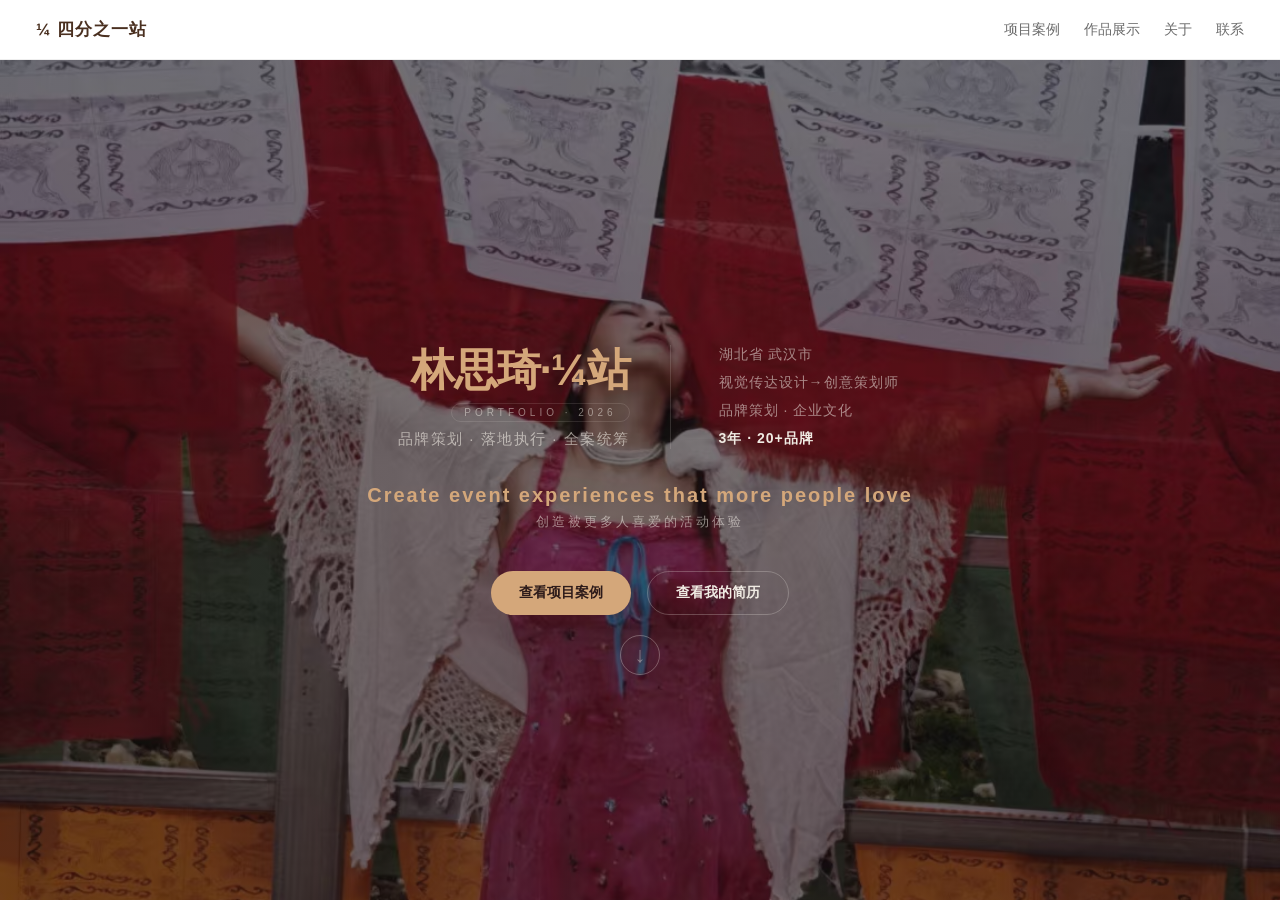
==== index.html @ e7424310 "部署个人作品集网站 - 林思琦·¼站" ====
﻿<!DOCTYPE html>
<html lang="zh-CN">
<head>
<meta charset="UTF-8">
<meta name="viewport" content="width=device-width, initial-scale=1.0">
<title>林思琦的四分之一站</title>
<style>
*{box-sizing:border-box;margin:0;padding:0}html,body{height:100%}body{font-family:-apple-system,"PingFang SC","Microsoft YaHei","Helvetica Neue",Arial,sans-serif;color:#2c2c2c;background:#fff;overflow:hidden}#app{height:100vh;display:flex;flex-direction:column}nav{flex-shrink:0;display:flex;align-items:center;justify-content:space-between;height:60px;padding:0 36px;background:rgba(255,255,255,.95);border-bottom:1px solid rgba(44,44,44,.08);z-index:100}.nl{font-size:17px;font-weight:700;color:#4a3020;letter-spacing:1px;cursor:pointer}nav ul{display:flex;gap:24px;list-style:none}nav ul li{font-size:14px;color:#6b6b6b;font-weight:500;cursor:pointer;padding:4px 0}nav ul li:hover{color:#2c2c2c}nav ul li.sel{color:#2c2c2c}#vp{flex:1;position:relative;overflow:hidden}.pg{position:absolute;inset:0;overflow-y:auto}.pg::-webkit-scrollbar{width:4px;background:transparent}.pg::-webkit-scrollbar-thumb{background:#e8c9b8;border-radius:2px}.hm{min-height:100vh;background:linear-gradient(rgba(20,15,18,.55),rgba(20,15,18,.55)),url(hero-bg.jpg) center/cover fixed;color:#f0ebe3;display:flex;align-items:center;justify-content:center;padding:80px 40px;text-align:center;position:relative;overflow:hidden}.hc{position:relative;z-index:1}.hc{max-width:700px}.lb{display:inline-block;font-size:13px;letter-spacing:6px;color:rgba(240,235,227,.7);margin-bottom:36px;padding:8px 22px;border:1px solid rgba(240,235,227,.15);border-radius:20px;font-weight:300}.hmn{display:grid;grid-template-columns:1.2fr .8fr;gap:40px;text-align:left;margin-bottom:32px}.hmn-l{border-right:1px solid rgba(240,235,227,.15);padding-right:40px;display:flex;flex-direction:column;align-items:flex-end;gap:8px}.hmn-l .nm{font-size:clamp(28px,4.5vw,44px);font-weight:200;line-height:1.15;letter-spacing:-1px}.hmn-l .nm .nm-n{font-weight:700;color:#d4a77a}.hmn-l .nm .hl{color:#d4a77a;font-weight:600}.hmn-l .lb{display:inline-block;font-size:10px;letter-spacing:4px;color:rgba(240,235,227,.5);padding:3px 12px;border:1px solid rgba(240,235,227,.12);border-radius:14px;font-weight:300;margin:0}.hmn-l .sb{font-size:clamp(12px,1.4vw,15px);color:rgba(240,235,227,.6);font-weight:300;letter-spacing:1.5px;margin:0;max-width:none}.hmn-r{display:flex;flex-direction:column;justify-content:center;gap:10px;font-size:14px;color:rgba(240,235,227,.55);font-weight:300;letter-spacing:1px;padding-left:8px}.hmn-r span{display:block}.hero-tl{font-size:clamp(15px,2vw,20px);color:#d4a77a;max-width:700px;margin:0 auto 40px;font-weight:700;letter-spacing:2px;line-height:1.4;white-space:nowrap}.hero-tl .hero-tl-en{font-size:11px;color:rgba(240,235,227,.55);letter-spacing:3px;margin-top:6px}.btns{display:flex;justify-content:center;gap:16px;flex-wrap:wrap}.btn{padding:12px 28px;border-radius:30px;font-size:14px;font-weight:600;cursor:pointer;border:none;background:#d4a77a;color:#2d1b1a;display:inline-flex;align-items:center;gap:6px}.btn:hover{transform:translateY(-2px)}.btn.ot{background:transparent;color:#f0ebe3;border:1px solid rgba(240,235,227,.25)}.in{max-width:1100px;margin:0 auto;padding:60px 40px 100px}.pt{font-size:14px;color:#c4835a;font-weight:600;letter-spacing:3px}.ph1{font-size:30px;font-weight:700;margin-bottom:12px}.pd{font-size:15px;color:#6b6b6b;margin-bottom:40px;max-width:600px}.cg{display:grid;grid-template-columns:repeat(2,1fr);gap:24px}.cc{background:#fff;border-radius:16px;overflow:hidden;cursor:pointer;border:1px solid rgba(44,44,44,.08);transition:transform .25s,box-shadow .25s}.cc:hover{transform:translateY(-4px);box-shadow:0 8px 32px rgba(0,0,0,.06)}.cc .cch{height:90px;display:flex;align-items:center;justify-content:center;font-size:38px;background:#edeae3}.cc .ccb{padding:24px 28px 8px}.cc .ccb h3{font-size:20px;font-weight:700;margin-bottom:6px}.cc .ccb .sd{font-size:14px;color:#6b6b6b;line-height:1.6}.cc .cnt{display:inline-flex;align-items:center;gap:4px;margin:0 28px 20px;font-size:13px;color:#c4835a;font-weight:600}.cc .cnt .arw{transition:transform .25s}.cc:hover .cnt .arw{transform:translateX(4px)}.pl{display:grid;grid-template-columns:repeat(auto-fill,minmax(320px,1fr));gap:20px}.pc2{background:#fff;border-radius:12px;overflow:hidden;border:1px solid rgba(44,44,44,.08);transition:transform .25s,box-shadow .25s;cursor:pointer}.pc2:hover{transform:translateY(-4px);box-shadow:0 8px 32px rgba(0,0,0,.06)}.pc2 .pc2h{height:100px;display:flex;align-items:center;justify-content:center;font-size:44px}.pc2 .pc2b{padding:20px 24px 8px}.pc2 .pc2f{display:flex;align-items:center;justify-content:flex-end;gap:4px;padding:10px 24px 14px;border-top:1px solid rgba(44,44,44,.05);font-size:13px;color:#c4835a;font-weight:600}.pc2 .pc2f .arw{transition:transform .25s}.pc2:hover .pc2f .arw{transform:translateX(4px)}.pc2 .ro{font-size:12px;color:#c4835a;font-weight:600;letter-spacing:1px;margin-bottom:6px}.pc2 h4{font-size:16px;font-weight:700;margin-bottom:4px}.pc2 .sb2{font-size:13px;color:#4a7a65;margin-bottom:8px}.pc2 .sm{font-size:14px;color:#6b6b6b;line-height:1.65;margin-bottom:10px}.pc2 .hl{display:flex;flex-wrap:wrap;gap:6px}.pc2 .hl span{font-size:12px;padding:3px 10px;background:#e8c9b8;color:#7a4d30;border-radius:4px}.pw{display:grid;grid-template-columns:repeat(2,1fr);gap:20px}.pc{background:#fff;border-radius:12px;border:1px solid rgba(44,44,44,.08);overflow:hidden;transition:transform .25s,box-shadow .25s;cursor:default}.pc:hover{transform:translateY(-4px);box-shadow:0 8px 32px rgba(0,0,0,.06)}.pc .pc-top{aspect-ratio:16/9;display:flex;align-items:center;justify-content:center;font-size:40px;position:relative;overflow:hidden}.pc .pc-body{padding:18px 22px 22px}.pc .pc-body .pc-tag{font-size:11px;color:#c4835a;font-weight:600;letter-spacing:2px;text-transform:uppercase;margin-bottom:5px}.pc .pc-body h4{font-size:16px;font-weight:700;color:#2c2c2c;line-height:1.35;margin:0 0 6px}.pc .pc-body .pc-desc{font-size:13px;color:#7a7a7a;line-height:1.6;margin:0}.pdv{display:none}.pdv.pdv-sel{display:block}.pdv .pdv-back{display:inline-flex;align-items:center;gap:6px;font-size:14px;color:#6b6b6b;cursor:pointer;margin-bottom:24px;border:none;background:none;padding:0}.pdv .pdv-back:hover{color:#c4835a}.pdv .pdv-img{width:100%;border-radius:16px;overflow:hidden;margin-bottom:28px;background:#f5f0eb;display:flex;align-items:center;justify-content:center}.pdv .pdv-img img{width:100%;display:block;border-radius:12px;box-shadow:0 2px 12px rgba(0,0,0,.06)}.pdv .pdv-body{max-width:780px}.pdv .pdv-body .pdv-tag{font-size:12px;color:#c4835a;font-weight:600;letter-spacing:2px;margin-bottom:6px}.pdv .pdv-body h2{font-size:24px;font-weight:700;color:#2c2c2c;margin-bottom:14px;line-height:1.3}.pdv .pdv-body .pdv-bg{background:#fffdee;border-radius:12px;padding:24px 28px;border:1px solid rgba(212,167,122,.2)}.pdv .pdv-body .pdv-bg .it{font-size:11px;color:#c4835a;font-weight:700;letter-spacing:2px;margin-bottom:6px}.pdv .pdv-body .pdv-bg p{font-size:15px;line-height:1.8;color:#444;margin:0}.dh{background:#2d1b1a;color:#f0ebe3;border-radius:16px;padding:48px 44px;margin-bottom:32px}.dh .ro{font-size:12px;color:#d4a77a;font-weight:600;letter-spacing:2px;margin-bottom:10px}.dh h2{font-size:28px;font-weight:700;margin-bottom:8px;line-height:1.3}.dh .sb{font-size:15px;color:rgba(240,235,227,.6);max-width:500px}.dc{display:grid;grid-template-columns:1fr;gap:20px;max-width:780px}.ds{background:#fff;border-radius:12px;padding:28px 32px;border:1px solid rgba(44,44,44,.08)}.ds .it{font-size:11px;color:#c4835a;font-weight:700;letter-spacing:2px;margin-bottom:10px}.ds h3{font-size:18px;font-weight:700;margin-bottom:10px;color:#1a2f28}.ds p{font-size:15px;line-height:1.8;color:#444}.ds .ol{list-style:none;padding:0;margin:0}.ds .ol li{display:flex;gap:12px;padding:10px 0;border-bottom:1px solid rgba(44,44,44,.05);font-size:15px;line-height:1.7;color:#444}.ds .ol li:last-child{border-bottom:none}.ds .ol li .num{flex-shrink:0;width:26px;height:26px;border-radius:50%;background:#e8c9b8;color:#7a4d30;display:flex;align-items:center;justify-content:center;font-size:13px;font-weight:700}.ds .ol li .tx{flex:1;padding-top:3px}.dtg{display:flex;flex-wrap:wrap;gap:8px}.dtg span{font-size:13px;padding:5px 14px;background:#e8c9b8;color:#7a4d30;border-radius:20px;font-weight:600}.dr{background:#fffdee;border-radius:12px;padding:28px 32px;border:1px solid rgba(212,167,122,.2)}.dr .it{font-size:11px;color:#c4835a;font-weight:700;letter-spacing:2px;margin-bottom:6px}.dr .dt{font-size:15px;line-height:1.8;color:#444}.dr .dt strong{color:#4a3020}@media(max-width:700px){.dh{padding:32px 24px}.dh h2{font-size:22px}.ds{padding:20px 18px}}.ag{display:grid;grid-template-columns:1.2fr .8fr;gap:60px}.at p{font-size:16px;margin-bottom:18px;line-height:1.85;color:#444}.at strong{color:#4a3020}.ai{display:grid;gap:12px}.ai .r{display:flex;padding:14px 18px;background:#fff;border-radius:8px;border:1px solid rgba(44,44,44,.08)}.ai .r .l{font-size:12px;color:#6b6b6b;width:80px;flex-shrink:0}.ai .r .v{font-size:14px;font-weight:600}.cw{display:flex;flex-direction:column;align-items:center;justify-content:center;min-height:calc(100vh - 60px);text-align:center;padding:60px 40px}.ch1{font-size:30px;font-weight:700;margin-bottom:16px}.cp{font-size:16px;color:#6b6b6b;max-width:460px;line-height:1.7;margin-bottom:8px}.cn{font-size:14px;color:#6b6b6b;margin-bottom:28px}.ce{font-size:22px;font-weight:600;color:#4a3020;border-bottom:2px solid #e8c9b8;padding-bottom:3px;text-decoration:none}.bk{display:inline-flex;align-items:center;gap:6px;font-size:14px;color:#6b6b6b;cursor:pointer;margin-bottom:28px;border:none;background:none;padding:0}.bk:hover{color:#c4835a}.ar{display:grid;grid-template-columns:300px 1fr;gap:44px;background:#fff;border-radius:16px;padding:40px;border:1px solid rgba(44,44,44,.06);box-shadow:0 4px 24px rgba(0,0,0,.04)}.ar-l{text-align:center}.ar-l img{width:100%;border-radius:12px;object-fit:cover;aspect-ratio:3/4;display:block;margin-bottom:16px}.ar-l .rn{font-size:26px;font-weight:700;color:#1a2f28;margin-bottom:2px}.ar-l .rt{font-size:15px;color:#c4835a;font-weight:600;margin-bottom:8px}.ar-l .rl{display:flex;flex-direction:column;gap:6px;text-align:left;margin-top:14px}.ar-l .rl .ri{display:flex;align-items:center;gap:8px;font-size:14px;color:#444}.ar-l .rl .ri .ic{flex-shrink:0;width:18px;text-align:center;color:#c4835a;font-size:18px;line-height:1}.ar-l .as{margin-top:14px;padding-top:14px;border-top:1px solid rgba(44,44,44,.06);text-align:left}.ar-l .as .ah{font-size:16px;font-weight:700;color:#1a2f28;margin-bottom:10px;display:flex;align-items:center;gap:8px}.ar-l .as .ah::before{content:"";display:inline-block;width:3px;height:16px;background:#d4a77a;border-radius:2px}.ar-l .as p{font-size:14px;line-height:1.7;color:#444;margin:0}.ar-r{display:flex;flex-direction:column;gap:20px}.ar-r .as{border-bottom:1px solid rgba(44,44,44,.06);padding-bottom:16px}.ar-r .as:last-child{border-bottom:none;padding-bottom:0}.ar-r .as .ah{font-size:16px;font-weight:700;color:#1a2f28;margin-bottom:8px;display:flex;align-items:center;gap:8px}.ar-r .as .ah::before{content:"";display:inline-block;width:3px;height:16px;background:#d4a77a;border-radius:2px}.ar-r .as p{font-size:14px;line-height:1.8;color:#555;margin:0 0 6px}.ar-r .ae{display:flex;gap:12px;margin-bottom:10px}.ar-r .ae:last-child{margin-bottom:0}.ar-r .ae .ad{flex-shrink:0;font-size:12px;color:#c4835a;font-weight:600;width:70px;padding-top:2px}.ar-r .ae .ad2{flex:1}.ar-r .ae .ad2 .at2{font-size:14px;font-weight:600;color:#2c2c2c}.ar-r .ae .ad2 .as2{font-size:13px;color:#6b6b6b}.ar-r .sk{display:flex;flex-wrap:wrap;gap:8px}.ar-r .sk span{padding:5px 14px;background:#edeae3;color:#444;border-radius:20px;font-size:13px;font-weight:500}.ar-r .sk span.hl{background:#d4a77a;color:#fff}.ar-r .ct{font-size:14px;color:#4a3020;font-weight:600;text-decoration:none;display:inline-flex;align-items:center;gap:6px;margin-top:4px}.ar-r .ct:hover{color:#c4835a}@media(max-width:900px){.ag,.cg,.pw{grid-template-columns:1fr;gap:36px}}@media(max-width:800px){.ar{grid-template-columns:1fr;gap:28px;padding:24px}.ar-l img{max-width:240px;margin:0 auto 16px}}@media(max-width:700px){nav{padding:0 20px}nav ul{gap:16px}.in{padding:40px 20px 80px}.btns{flex-direction:column;align-items:center}.hm{padding:80px 24px}.hmn{grid-template-columns:1fr;gap:20px;text-align:center}.hmn-l{align-items:center;border-right:none;padding-right:0}.hmn-r{align-items:center}.pdv-img{padding:0}.pdv .pdv-img img{border-radius:8px}}
</style>
</head>
<body>
<div id="app">
<nav><div class="nl">¼ 四分之一站</div><ul><li id="nPj">项目案例</li><li id="nPo">作品展示</li><li id="nA">关于</li><li id="nC">联系</li></ul></nav>
<div id="vp">
<div class="pg" id="pH" style="display:block"><div class="hm"><div class="hc"><div class="hmn"><div class="hmn-l"><div class="nm"><span class="nm-n">林思琦</span><span class="hl">·¼站</span></div><div class="lb">PORTFOLIO &middot; 2026</div><p class="sb">品牌策划 · 落地执行 · 全案统筹</p></div><div class="hmn-r"><span>湖北省 武汉市</span><span>视觉传达设计→创意策划师</span><span>品牌策划 · 企业文化</span><span style="font-weight:700;color:#f0ebe3">3年 · 20+品牌</span></div></div><div class="hero-tl">Create event experiences that more people love<br><span style="font-size:13px;letter-spacing:3px;color:rgba(240,235,227,.55);font-weight:300;display:block;margin-top:4px">创造被更多人喜爱的活动体验</span></div><div class="btns"><button class="btn" id="gPj">查看项目案例</button><button class="btn ot" id="gA">查看我的简历</button></div><div style="text-align:center;margin-top:20px;cursor:pointer" onclick="sw('pPj')"><span style="width:40px;height:40px;border:1px solid rgba(240,235,227,0.3);border-radius:50%;display:inline-flex;align-items:center;justify-content:center;font-size:22px;color:rgba(240,235,227,0.4);animation:bounce 2s infinite">↓</span></div></div></div></div><div class="pg" id="pPj" style="display:none"><div class="in"><div class="pt">01 · PROJECTS</div><div class="ph1">项目案例</div><div class="pd">按领域分类，点击进入查看具体项目</div><div class="cg"><div class="cc" onclick="goC('gov')"><div class="cch"></div><div class="ccb"><h3>政企品牌</h3><p class="sd">Government & Enterprise</p><p class="sd">工会文体赛事、集团内部活动、企业文化策划等政企项目</p></div><span class="cnt">查看详情 <span class="arw">→</span></span></div><div class="cc" onclick="goC('commercial')"><div class="cch" style="background:#e8c9b8"></div><div class="ccb"><h3>商业空间</h3><p class="sd">Commercial Space</p><p class="sd">商圈引流活动、圈层社群活动、跨界联名营销等商业项目</p></div><span class="cnt">查看详情 <span class="arw">→</span></span></div><div class="cc" onclick="goC('tourism')"><div class="cch" style="background:#d4c5b0"></div><div class="ccb"><h3>文旅品牌</h3><p class="sd">Cultural Tourism</p><p class="sd">文旅节庆IP打造、在地文化活动、景区品牌营销等文旅项目</p></div><span class="cnt">查看详情 <span class="arw">→</span></span></div><div class="cc" onclick="goC('digital')"><div class="cch" style="background:#c8d4c0"></div><div class="ccb"><h3>线上内容运营</h3><p class="sd">Digital Content Operation</p><p class="sd">公众号/视频号年度内容规划、栏目化运营、数据增长策略</p></div><span class="cnt">查看详情 <span class="arw">→</span></span></div></div></div></div>
<div class="pg" id="pCt" style="display:none"><div class="in"><button class="bk" id="bCt"><span>←</span> 返回项目案例</button><div id="cH"></div><div class="pl" id="cL"></div></div></div>
<div class="pg" id="pDt" style="display:none"><div class="in"><button class="bk" id="bDt"><span>←</span> 返回</button><div id="dC"></div></div></div>
<div class="pg" id="pPo" style="display:none"><div class="in"><div class="pt">02 · PORTFOLIO</div><div class="ph1">作品展示</div><div class="pd">从策划到落地，每一个项目案例都是值得反复打磨的作品</div><div class="pw" id="pG"></div><div class="pdv" id="pPoDv"><div class="pdv-back" id="pPoBack">← 返回作品展示</div><div class="pdv-body"><div class="pdv-tag" id="pPoTag"></div><h2 id="pPoTitle"></h2><div class="pdv-bg"><div class="it">项目背景</div><p id="pPoBg"></p></div></div><div class="pdv-img" id="pPoImg"></div></div></div></div>
<div class="pg" id="pA" style="display:none"><div class="in"><div class="pt">03 · ABOUT</div><div class="ph1">关于我</div><div class="ar"><div class="ar-l"><img src="photo.jpg" alt="林思琦"><div class="rn">林思琦</div><div class="rt">品牌策划 / 统筹落地</div><div class="rl"><div class="ri"><span class="ic"></span><span>武汉 · 26岁</span></div><div class="ri"><span class="ic"></span><span>视觉传达设计 本科</span></div><div class="ri"><span class="ic"></span><span>1136174111@qq.com</span></div></div><div class="as"><div class="ah">个人简介</div><p>视觉传达科班出身，3年从设计转向策划与全案统筹，擅长用"可落地的创意"为品牌赢得真实关注。累计服务20+品牌，横跨政企、商业空间、文旅和互联网领域，具备从策略规划到落地执行的全链路能力。</p></div></div><div class="ar-r"><div class="as"><div class="ah">工作经历</div><div class="ae"><div class="ad">2024.09-2026.02</div><div class="ad2"><div class="at2">湖北省亚恩中太传媒集团</div><div class="as2">市场营销策划 · 公关事业部</div><div class="as2" style="font-size:12px;color:#888;margin-top:3px;line-height:1.6">从0到1搭建公司对外公众号，建立品牌线上展示窗口。独立负责品牌活动全案策划与执行，涵盖市场分析、创意提案、执行统筹、结案复盘全链路。作为策略与执行之间的"翻译官"，协调设计、执行团队，确保项目从方案到落地的无缝衔接。</div></div></div><div class="ae"><div class="ad">2024.04-2024.06</div><div class="ad2"><div class="at2">武汉艾斯未来文化传媒</div><div class="as2">营销策划 · 电竞赛事部</div><div class="as2" style="font-size:12px;color:#888;margin-top:3px;line-height:1.6">围绕腾讯游戏产品在华中区域的落地需求，结合区域特色场景与资源，制定切实可行的营销策略。独立完成策划方案，协调项目经理、供应商、设计等多方资源，确保方案高效执行。</div></div></div><div class="ae"><div class="ad">2022.07-2023.02</div><div class="ad2"><div class="at2">武汉亿众体育文化传播</div><div class="as2">活动策划 · 策划部</div><div class="as2" style="font-size:12px;color:#888;margin-top:3px;line-height:1.6">为东湖高新区总工会策划体育赛事及职工关爱品牌活动，单场参与300+人。疫情期间主导多场线上活动，保证客户活动不断档。代表业绩：东湖高新区线上歌唱比赛、中央在鄂事业单位羽毛球赛、光谷体育文化节等。</div></div></div><div class="ae"><div class="ad">实习</div><div class="ad2"><div class="at2">湖北舞台美术学会 / 湖北广播电视台</div><div class="as2" style="font-size:12px;color:#888;margin-top:3px;line-height:1.6">参与年会全流程筹备，独立制作主视觉物料，原创绘制插画，完成海报设计及短片剪辑包装。</div></div></div></div><div class="as"><div class="ah">专业能力</div><div class="sk"><span class="hl">全案策划</span><span class="hl">活动统筹</span><span class="hl">策略规划</span><span>品牌营销</span><span>客户沟通</span><span>内容运营</span><span>项目管理</span><span>视觉设计</span><span>多方协调</span><span>方案落地</span></div></div><div class="as"><div class="ah">服务领域</div><div class="sk"><span>政企品牌</span><span>商业空间</span><span>文旅品牌</span><span>线上内容</span><span>游戏营销</span><span>体育赛事</span></div></div></div></div></div></div>
<div class="pg" id="pC" style="display:none"><div class="cw"><div class="pt" style="margin-bottom:8px">04 · CONTACT</div><div class="ch1">联系我</div><p class="cp">如果有品牌策划或企业文化方向的机会，欢迎聊聊</p><p class="cn">如需完整简历，可邮件索取</p><a class="ce" href="mailto:1136174111@qq.com">1136174111@qq.com</a></div></div>
</div></div>
<script>
var C={gov:"政企品牌",commercial:"商业空间",tourism:"文旅品牌",digital:"线上内容运营"};
var D=[{id:"a",cat:"gov",r:"主策 · 全年文体赛事体系",t:"武汉东湖新技术开发区工会",b:"工字品牌活动 · 百余家高新企业",s:"独立策划区工会全年文体赛事体系，构建文艺活动、体育赛事、电子竞技、徒步健身四大系列品牌活动，覆盖百余家高新企业职工。以工字品牌统一输出，配套活动视觉设计与传播物料。",h:["百余家高新企业","数千名职工覆盖","品牌体系化输出"]},{id:"b",cat:"gov",r:"主策 · 年度规划",t:"大智无界空中小镇年度规划",b:"空中小镇 · 年度品牌规划",s:"为大智无界空中小镇制定年度品牌规划方案，涵盖全年活动节奏、品牌定位升级、空间运营策略及传播推广体系，打造城市潮流文化新地标。",h:["年度规划","品牌升级","空间运营"]},{id:"c",cat:"gov",r:"策动 · 企业文化活动",t:"定制策划各企业特色文体活动",b:"十余家大型企业 · 企业文化服务",s:"为十余家大型企业提供企业文化活动策划与执行服务，涵盖年会盛典、职工运动会、表彰大会、节日活动等多种形式，以专业策划赋能企业文化建设。",h:["十余家大型企业","千人级活动统筹","多行业适配能力"]},{id:"d",cat:"commercial",r:"主策 · 二次元Only展社群活动",t:"光谷之寓 · 社群营销",b:"Z世代圈层 · 长租公寓获客",s:"用圈层语言撬动Z世代，二次元Only展吸引年轻客群，实现兴趣→到访→留资→转化的完整闭环。",h:["Z世代精准触达","圈层营销实践","到访转化提升"]},{id:"e",cat:"commercial",r:"主策 · 三阶段营销",t:"梦时代热雪奇迹 × 元梦之星",b:"游戏IP联名 · 淡季引流",s:"游戏IP与线下滑雪场跨界联名，三阶段营销节奏实现跨圈引流与淡季增量。",h:["IP跨界联名","淡季破局","双圈层触达"]},{id:"f",cat:"tourism",r:"主策 · 文旅IP策划与视觉",t:"昭苏文旅 · 天马冰雪节",b:"天马文化 · 冬季旅游IP",s:"将天马文化打造成冰雪中的超级符号，天马踏雪获央视频直播，成功激活淡季文旅市场。",h:["超200同城圈","淡季客流提升","文旅IP孵化"]},{id:"h",cat:"commercial",r:"主策 · 年货节展区",t:"联投集团年货节",b:"集团内购 · 展区策划",s:"为联投集团大型内购年货节规划主题展区，设计动线布局与品牌展示，联动集团多元产业板块完成新品首发与内部营销。",h:["展区策划","动线设计","产业联动"]},{id:"i",cat:"digital",r:"主策 · 视频号年度内容",t:"长江电力 · 视频号运营",b:"栏目化运营 · 内容增长",s:"将硬核电力内容包装成有故事有温度的系列栏目，视频号成为集团对外传播重要窗口。",h:["内容栏目化","垂直受众","视频号增长"]},{id:"j",cat:"digital",r:"主策 · 公众号年度运营",t:"长江古琴号 · 公众号运营",b:"文旅公众号 · 品牌调性",s:"以有文化不端架子的内容策略，建立双线内容模型，实现篇均阅读量逆势增长。",h:["内容策略","品牌调性","阅读增长"]},{id:"k",cat:"tourism",r:"主策 · 村晚音乐节",t:"庐山村晚音乐节",b:"文旅节庆 · 乡村音乐IP",s:"以庐山村晚为背景，策划乡村音乐节主题活动，将乡村文化IP与音乐演出融合，打造文旅节庆新体验。",h:["乡村文化IP","音乐节策划","文旅节庆"]},{id:"m",cat:"tourism",r:"联合 · 中华美食荟",t:"中华美食荟·湖北站",b:"美食文化 · 全省联动",s:"以中华美食文化为核心，策划覆盖湖北省的大型美食节活动，汇聚湖北各地特色美食与各地风味，打造集美食、文化、娱乐于一体的沉浸式美食嘉年华。",h:["美食文化","全省联动","沉浸体验"]}];
function sw(i){var p=["pH","pPj","pPo","pCt","pDt","pA","pC"];for(var j=0;j<p.length;j++){document.getElementById(p[j]).style.display="none"}document.getElementById(i).style.display="block"}
function goC(c){cG=c;var ca=D.filter(function(x){return x.cat==c});var r="";var hdr='<div class="dh"><div class="ro">'+C[c]+'</div><p class="sb">以下是相关领域项目案例</p></div>';document.getElementById("cH").innerHTML=hdr;for(var i=0;i<ca.length;i++){var p=ca[i];r+='<div class="pc2"><div class="pc2h"></div><div class="pc2b"><div class="ro">'+p.r+'</div><h4>'+p.t+'</h4><p class="sb2">'+p.b+'</p><p class="sm">'+p.s+'</p><div class="hl">';for(var j=0;j<p.h.length;j++){r+='<span>'+p.h[j]+'</span>'}r+='</div></div><div class="pc2f">查看详情 <span class="arw">→</span></div></div>'}document.getElementById("cL").innerHTML=r;sw("pCt")}
var Po=[{e:"🎉",t:"盛天网络年会十周年",c:"品牌活动",d:"十周年庆典全案策划，从创意到落地打造品牌高光时刻",bg:"#d4a77a",img:"shengtian.png",himg:"shengtian_card.png",bi:"盛天网络成立于2006年，是国内领先的场景化互联网平台企业。本次十周年年会以“拾光聚力 盛启星途”为主题，旨在回顾十年奋斗历程，展望未来发展蓝图。项目从前期的创意策划、视觉设计，到中期的舞台搭建、流程编排，再到后期的现场执行与传播推广，实现全链路统筹。活动现场以沉浸式光影体验为核心亮点，通过时间长廊、互动装置、主题节目等环节，为参会者打造了一场兼具情感温度与品牌高度的十周年庆典。"},{e:"🏮",t:"黄鹤楼中式婚礼秀",c:"文旅活动",d:"在地文化IP与中式婚礼美学融合，打造现象级文化大秀",bg:"#c4835a",img:"huanghelou.png",himg:"huanghelou_card.png",bi:"黄鹤楼作为武汉地标文化IP，本次中式婚礼秀以“黄鹤衔喜”为主题，融合传统婚俗礼仪与现代舞台美学，在千年名楼之下打造了一场沉浸式国风婚礼大秀。项目涵盖活动策划、场景搭建、流程编排、服化道统筹及传播推广全链路执行。"},{e:"🧧",t:"湖北联投内购年货节",c:"政企活动",d:"集团大型年货节展区规划、新品联动首发与内部营销",bg:"#b8734a",img:"liantou.png",himg:"liantou_card.png",bi:"湖北联投集团大型内部年货节，以“联年弘运 马力全开”为主题，联动集团旗下增益冷链等多元产业板块，规划超1300m³展区，完成新品首发与内部营销。项目从展区规划、动线设计到现场执行实现全链路统筹。"},{e:"🌐",t:"云途物流跨境物流电商峰会",c:"商业峰会",d:"跨境物流行业峰会全案策划、内容设计与统筹执行",bg:"#4a7a65",img:"yuntu.png",himg:"yuntu_card.png",bi:"云途物流作为跨境物流行业领军企业，本次峰会以“链通全球”为主题，汇聚行业精英，探讨跨境物流新趋势。项目涵盖峰会全案策划、内容设计、嘉宾邀约、场地搭建及现场执行全流程。"},{e:"🐎",t:"新疆天马文化园文旅产品规划",c:"文旅策划",d:"天马文化园文旅产品体系搭建与沉浸式体验规划设计",bg:"#5a6a4a",img:"tianma.png",himg:"tianma_card.png",bi:"以“天马之乡”昭苏为核心IP，对天马文化园进行文旅产品体系规划，涵盖马文化体验、草原休闲、冰雪旅游等多元产品线，构建沉浸式文旅体验场景，打造新疆文旅新地标。"},{e:"🏡",t:"湖北科投之寓6-8月社群规划",c:"社群运营",d:"长租公寓夏季社群活动策划与全周期运营规划方案",bg:"#3a6a6a",img:"",himg:"zhiyu6_card.png",bi:"面向光谷青年长租公寓客群，策划夏季社群活动全周期运营方案，涵盖运动社交、兴趣工坊、户外探索等系列活动，以“圈层语言”撬动Z世代租客的参与感与归属感，提升公寓品牌黏性。"},{e:"🎬",t:"之寓宣传片拍摄方案",c:"影视策划",d:"湖北科投光谷安居租赁住宅社区品牌宣传片策划与拍摄",bg:"#4a5a6a",img:"zhiyu.png",himg:"zhiyu_card.png",bi:"之寓是由湖北科投光谷安居打造的租赁住宅社区品牌，致力于为光谷青年提供高品质的租住生活体验。本次宣传片以\u201c之寓·光谷青年家\u201d为核心理念，通过镜头语言展现社区的品质空间、社群氛围与生活美学，传递\u201c不止是租房，更是生活方式\u201d的品牌主张。"},{e:"🎤",t:"庐山文旅“银河热恋”演唱会",c:"文旅活动",d:"文旅景区主题演唱会策划、舞台设计与落地执行",bg:"#5a4a6a",img:"lushan.png",himg:"lushan_card.png",bi:"以庐山文旅为背景，策划“银河热恋”主题演唱会，将山水实景与音乐舞台融合，打造文旅景区+音乐IP的创新体验。涵盖舞台设计、演出编排、票务运营及传播推广全链路。"},{e:"👨‍👩‍👧‍👦",t:"工商银行亲子客群活动",c:"品牌活动",d:"银行亲子客群主题活动策划，以情感链接驱动品牌好感",bg:"#3a5a7a",img:"gongshang.png",himg:"gongshang_card.png",bi:"面向工商银行亲子客群，策划以情感链接为核心的品牌主题活动，涵盖亲子互动、财商教育、家庭体验等环节，以温暖有爱的活动体验增强银行与客户之间的情感纽带。"},{e:"🥟",t:"中华美食荟",c:"美食节",d:"美食文化节活动策划、展区规划与品牌推广全流程",bg:"#7a6a3a",img:"meishi.png",himg:"meishi_card.png",bi:"以中华美食文化为主题的大型美食节活动策划，汇聚各地特色美食，设置主题展区、美食品鉴、厨艺互动等环节，打造集美食、文化、娱乐于一体的沉浸式美食嘉年华。"},{e:"📱",t:"长江电力视频号运营方案",c:"内容运营",d:"视频号年度内容栏目化运营规划与增长策略",bg:"#2a5a6a",img:"changjiang.png",himg:"changjiang_card.png",bi:"为长江电力量身打造视频号年度内容栏目化运营规划，将硬核电力知识包装为有故事、有温度、有节奏的系列短视频内容，降低观看门槛，提升品牌在视频号平台的影响力。"},{e:"⭐",t:"元梦之星武汉快闪营销事件",c:"营销事件",d:"游戏IP线下快闪活动，跨界营销破圈引流的创意实践",bg:"#5a5a3a",img:"yuanmeng.png",himg:"yuanmeng_card.png",bi:"围绕热门游戏IP“元梦之星”策划武汉线下快闪营销事件，通过游戏场景还原、互动打卡、限定周边等环节，实现游戏IP与线下场景的跨界破圈，吸引Z世代年轻客群。"},{e:"🍱",t:"华大餐饮品牌系列校园活动",c:"校园营销",d:"餐饮品牌校园推广系列活动策划与执行落地",bg:"#6a4a3a",img:"huada.png",himg:"huada_card.png",bi:"华大餐饮品牌于开学季部署三校联合活动，覆盖中南财经政法大学、武汉工程大学和武汉学院三所高校。通过在校园食堂开展品牌推广活动，提升华大餐饮在校内的品牌知名度与美誉度，助力食堂客流增长。活动涵盖美食品鉴、互动体验、社团联名等多元形式，精准触达高校客群。"}];
function rP(){ var r=""; for(var i=0;i<Po.length;i++){ var p=Po[i]; var topHtml=p.himg?'<img src="'+p.himg+'" style="width:100%;height:100%;object-fit:cover;display:block">':p.e; r+='<div class="pc" style="cursor:pointer" onclick="showPoD('+i+')"><div class="pc-top" style="background:'+(p.himg?"#ddd":p.bg+'1a')+'">'+topHtml+'</div><div class="pc-body"><div class="pc-tag">'+p.c+'</div><h4>'+p.t+'</h4><p class="pc-desc">'+p.d+'</p></div></div>' } document.getElementById("pG").innerHTML=r }
function showPoD(i){ var p=Po[i]; if(!p.img&&!p.bi) return; document.getElementById("pG").style.display="none"; document.getElementById("pPoDv").classList.add("pdv-sel"); p.img&&(document.getElementById("pPoImg").innerHTML='<img src="'+p.img+'" alt="'+p.t+'" style="cursor:zoom-in" onclick="window.open(\''+p.img+'\',\'_blank\')">'); document.getElementById("pPoTag").textContent=p.c; document.getElementById("pPoTitle").textContent=p.t; document.getElementById("pPoBg").textContent=p.bi||"" }
function hidePoD(){ document.getElementById("pG").style.display=""; document.getElementById("pPoDv").classList.remove("pdv-sel") }
document.querySelector(".nl").onclick=function(){sw("pH")}
document.getElementById("nPj").onclick=function(){sw("pPj")}
document.getElementById("nPo").onclick=function(){sw("pPo");rP()}
document.getElementById("nA").onclick=function(){sw("pA")}
document.getElementById("nC").onclick=function(){sw("pC")}
document.getElementById("gPj").onclick=function(){sw("pPj")}
document.getElementById("gA").onclick=function(){sw("pA")}
document.getElementById("bCt").onclick=function(){sw("pPj")}
document.getElementById("cL").addEventListener("click",function(e){var t=e.target.closest(".pc2");if(t){var idx=t.querySelector("h4");if(idx){var p=D.find(function(x){return x.t===idx.textContent});if(p)goDt(p.id)}}})
document.getElementById("bDt").onclick=function(){sw("pCt")}
document.getElementById("pPoBack").onclick=hidePoD
document.getElementById("pPoBack").onclick=hidePoD
var Dt={a:{title:"东湖高新区工会 · 全年文体赛事规划",coverBg:"#1a2f28",role:"活动策划主创 + 全流程统筹",summary:"为光谷数万职工打造「四季主题」赛事IP",bg:"2022年疫情期间，线下文体活动举办受限，而「工字品牌」需要通过一场场群众喜闻乐见的活动持续巩固。策略上在维持往年活动形式的基础上，将非必要人群聚集的环节转为线上体验活动，确保品牌传播不断档、职工参与不降温。",problem:"核心问题是疫情管控下传统文体活动无法正常开展，职工居家办公导致参与意愿下降，同时「工字品牌」的年度传播节奏不能中断。如何在保障防疫安全的前提下，保持活动热度与品牌声量？",actions:["设计「春跑·夏赛·秋游·冬趣」四季主题框架，每季一个核心事件搭配配套子活动","将非必要人群聚集环节转为线上体验活动（线上打卡、云端竞赛、直播互动等）","协调百余家高新企业工会，建立工会联络与报名动员机制，确保企业参与率","统筹线上线下场地、裁判、物资、宣传全流程，确保场均2000+人有序参与","配套活动视觉设计与传播物料，统一工字品牌视觉输出"],result:"全年4场主题赛事，场均参与2000+人，覆盖高新区百余家企业，疫情期间成功保持活动不断档，「光谷职工嘉年华」品牌IP获得巩固，成为区工会年度标杆项目。",tags:["品牌体系搭建","线上+线下融合","大型活动统筹","多方协调能力","品牌视觉设计"]},b:{title:"联投集团 · 年货节与产业联动营销",coverBg:"#2d3a4a",role:"活动策划 + 展区规划负责人",summary:"用一场年货节激活集团内部资源联动",bg:"联投集团拥有多元产业板块（地产、物业、冷链等），但各板块之间缺乏联动营销。年货节需要既面向员工、又面向市场，同时还要为集团旗下的增益冷链甲鱼新品做首发推广。挑战在于：如何在有限空间内展示集团多元业态，并完成新品冷启动？",problem:"核心问题是\"空间有限、诉求多元\"。1300m³的展区要容纳三大产业展示，还要规划新品首发仪式和互动体验区。我通过动线设计和模块化展区，让每个板块都有\"戏份\"。",actions:["将1300m³空间划分为三大主题展区，每个展区对应一个产业板块","设计\"逛展打卡+新品品鉴「动线」，引导人流自然流向增益冷链展区","联动集团500+员工作为首批体验官，形成内部口碑发酵"],result:"500+员工参与内购体验，增益冷链甲鱼新品完成内部首发与精准营销，展区获集团高层好评。",tags:["空间策展规划","资源整合联动","新品上市推广"]},i:{title:"长江电力 · 视频号年度内容运营",coverBg:"#1a2f3a",role:"内容策略负责人 + 栏目主编",summary:"让「硬核」电力内容变得不高冷",bg:"长江电力作为行业龙头，希望在视频号建立专业但亲民的品牌形象。难点在于：电力内容天然「硬核」、偏技术向，如何让普通受众愿意看、看得懂、还愿意转发？",problem:"核心问题是\"内容太专业，受众看不懂\"。我通过\"栏目化运营\"将硬知识包装成有故事、有温度、有节奏的系列内容，降低了观看门槛。",actions:["设计「科普+人物+现场」三大内容栏目，交替发布保持新鲜感","每期视频前设「3秒钩子」吸引停留，中段用通俗比喻解释专业原理","建立固定发布节奏（每周四更新），培养用户观看习惯"],result:"全年输出30+原创视频，精准触达垂直受众，巩固行业话语权，视频号成为集团对外传播的重要窗口。",tags:["内容栏目化运营","垂直受众洞察","视频内容策划"]},d:{title:"光谷之寓 · 二次元Only展社群活动",coverBg:"#3a2a3a",role:"社群营销策划 + 活动执行统筹",summary:"用「圈层语言」撬动Z世代到访转化",bg:"光谷之寓是面向年轻人群的长租公寓品牌，需要快速在Z世代中建立认知并实现获客。但传统地产营销手段对Z世代无效。难点在于：如何用「他们喜欢的方式」和他们对话？",problem:"核心问题是\"品牌年轻化≠自嗨\"。大多数品牌做年轻化只是换了个包装，但没有真正进入年轻人的语境。我选择二次元Only展作为切入点，因为这是Z世代的「原生语言」。",actions:["策划二次元Only展，设置打卡集章、coser巡游、限定周边兑换等环节","设计\"兴趣-到访-留资-转化「四步闭环」，每个环节都有明确的引导动作","现场布置强调\"可传播性\"——每个角落都是拍照打卡点，驱动自发传播"],result:"活动当日到访量大幅提升，留资转化率超预期，成功验证「圈层营销」在长租公寓领域的可行性。",tags:["Z世代圈层洞察","社群活动策划","转化闭环设计"]},e:{title:"梦时代热雪奇迹 × 元梦之星 · 联名营销",coverBg:"#2a3a4a",role:"跨界联名策划人 + 三阶段营销负责人",summary:"游戏IP与线下滑雪场的跨界破圈",bg:"热雪奇迹（室内滑雪场）面临淡季客流不足的问题，希望通过跨界联名吸引新客群。元梦之星是热门游戏IP，双方目标受众有重叠但又不完全一致。难点在于：如何让「打游戏的」愿意走进滑雪场？",problem:"核心问题是\"IP联名容易流于表面\"。很多联名只是贴个LOGO、出个周边，缺乏深度体验设计。我需要让游戏用户在滑雪场找到\"熟悉的陌生感\"。",actions:["设计\"线上预热-线下体验-长尾传播「」三阶段营销节奏","将游戏元素植入滑雪场景（主题雪道、NPC互动、游戏任务打卡）","联动双方社群资源，精准触达游戏玩家和滑雪爱好者两大群体"],result:"成功实现跨圈引流与淡季增量，活动期间客流显著提升，为后续IP联名合作建立了方法论。",tags:["跨界合作策划","淡季营销破局","双圈层触达"]},f:{title:"昭苏文旅 · 天马冰雪节",coverBg:"#1a2a3a",role:"文旅IP策划 + 活动视觉统筹",summary:"将「天马」文化变成冰雪中的超级符号",bg:"昭苏以「天马」闻名，但冬季旅游长期处于淡季。当地希望打造一个冬季文旅IP，将「天马」文化与冰雪资源结合。难点在于：如何创造一个既有文化底蕴、又有视觉冲击力的核心体验？",problem:"核心问题是\"有资源无IP「」天马\"是文化符号，但过去没有转化成具体的、可体验的文旅产品。我需要把抽象的「天马文化」变成一场看得见、拍得出、传得开的现象级事件。",actions:["打造\"天马踏雪「作为核心」视觉符号——骏马在雪原奔腾的画面极具冲击力","围绕「天马踏雪」设计开幕式、体验路线和传播物料，所有体验围绕这个超级符号展开","提前布局央视频等权威媒体，确保传播势能最大化"],result:"获央视频全程直播，话题讨论量过万，\"天马踏雪\"成为昭苏冬季旅游的代名词，成功激活淡季文旅市场。",tags:["文旅IP孵化","超级符号提炼","媒体传播策划"]},j:{title:"长江古琴号 · 公众号全年内容运营",coverBg:"#2a3a3a",role:"内容策略顾问 + 公众号内容总监",summary:"有文化不端架子的文旅内容逆袭",bg:"长江古琴号是文化主题文旅品牌，公众号内容一直偏「阳春白雪」，阅读量低迷。团队陷入纠结：做深了没人看，做浅了掉品位。难点在于：如何做到\"有文化，但不端架子「」",problem:"核心问题是\"内容调性两难\"。我通过\"文化+产品\"双线内容模型，解决了\"品位「与」「流量」的矛盾——文化线建立格调，产品线驱动转化，两条线互相滋养。",actions:["建立双线内容模型：文化线（古琴历史、江景人文）做品牌厚度，产品线（船票优惠、主题活动）做转化抓手","采用\"有文化不端架子「的语态」——讲文化时深入浅出，做推广时真诚不套路","优化推送节奏和排版风格，提升打开率和完读率"],result:"篇均阅读量逆势增长，品牌好感度同步提升，验证了文化品牌「不做作」的内容路径。",tags:["内容模型搭建","品牌调性把控","阅读增长策略"]}};
function goDt(id){ var d=Dt[id];if(!d)return; var p=D.find(function(x){return x.id==id});if(!p)return; var h='<div class="dh" style="background:'+d.coverBg+'"><div class="ro">'+C[p.cat]+'</div><h2>'+d.title+'</h2><p class="sb">'+d.summary+'</p></div>'; h+='<div class="dc">'; h+='<div class="ds"><div class="it">项目背景与挑战</div><p>'+d.bg+'</p></div>'; h+='<div class="ds"><div class="it">我在其中的角色</div><p>'+d.role+'</p></div>'; h+='<div class="ds"><div class="it">我解决了什么问题</div><p>'+d.problem+'</p></div>'; h+='<div class="ds"><div class="it">我的行动与策略</div><ul class="ol">';for(var i=0;i<d.actions.length;i++){h+='<li><span class="num">'+(i+1)+'</span><span class="tx">'+d.actions[i]+'</span></li>'}h+='</ul></div>'; h+='<div class="dr"><div class="it">项目成果</div><div class="dt">'+d.result+'</div></div>'; h+='<div class="ds"><div class="it">能力体现</div><div class="dtg">';for(var i=0;i<d.tags.length;i++){h+='<span>'+d.tags[i]+'</span>'}h+='</div></div>'; h+='</div>'; document.getElementById("dC").innerHTML=h; sw("pDt"); }

document.querySelector(".nl").onclick=function(){sw("pH")}
document.getElementById("nPj").onclick=function(){sw("pPj")}
document.getElementById("nPo").onclick=function(){sw("pPo");rP()}
document.getElementById("nA").onclick=function(){sw("pA")}
document.getElementById("nC").onclick=function(){sw("pC")}
document.getElementById("gPj").onclick=function(){sw("pPj")}
document.getElementById("gA").onclick=function(){sw("pA")}
document.getElementById("bCt").onclick=function(){sw("pPj")}
document.getElementById("cL").addEventListener("click",function(e){var t=e.target.closest(".pc2");if(t){var idx=t.querySelector("h4");if(idx){var p=D.find(function(x){return x.t===idx.textContent});if(p)goDt(p.id)}}})
document.getElementById("bDt").onclick=function(){sw("pCt")}
document.getElementById("pPoBack").onclick=hidePoD
document.querySelector(".nl").onclick=function(){sw("pH")}
document.getElementById("nPj").onclick=function(){sw("pPj")}
document.getElementById("nPo").onclick=function(){sw("pPo");rP()}
document.getElementById("nA").onclick=function(){sw("pA")}
document.getElementById("nC").onclick=function(){sw("pC")}
document.getElementById("gPj").onclick=function(){sw("pPj")}
document.getElementById("gA").onclick=function(){sw("pA")}
document.getElementById("bCt").onclick=function(){sw("pPj")}
document.getElementById("cL").addEventListener("click",function(e){var t=e.target.closest(".pc2");if(t){var idx=t.querySelector("h4");if(idx){var p=D.find(function(x){return x.t===idx.textContent});if(p)goDt(p.id)}}})
document.getElementById("bDt").onclick=function(){sw("pCt")}
document.getElementById("pPoBack").onclick=hidePoD
document.querySelector(".nl").onclick=function(){sw("pH")}
document.getElementById("nPj").onclick=function(){sw("pPj")}
document.getElementById("nPo").onclick=function(){sw("pPo");rP()}
document.getElementById("nA").onclick=function(){sw("pA")}
document.getElementById("nC").onclick=function(){sw("pC")}
document.getElementById("gPj").onclick=function(){sw("pPj")}
document.getElementById("gA").onclick=function(){sw("pA")}
document.getElementById("bCt").onclick=function(){sw("pPj")}
document.getElementById("cL").addEventListener("click",function(e){var t=e.target.closest(".pc2");if(t){var idx=t.querySelector("h4");if(idx){var p=D.find(function(x){return x.t===idx.textContent});if(p)goDt(p.id)}}})
document.getElementById("bDt").onclick=function(){sw("pCt")}
document.getElementById("pPoBack").onclick=hidePoD</script>
</body>
</html>
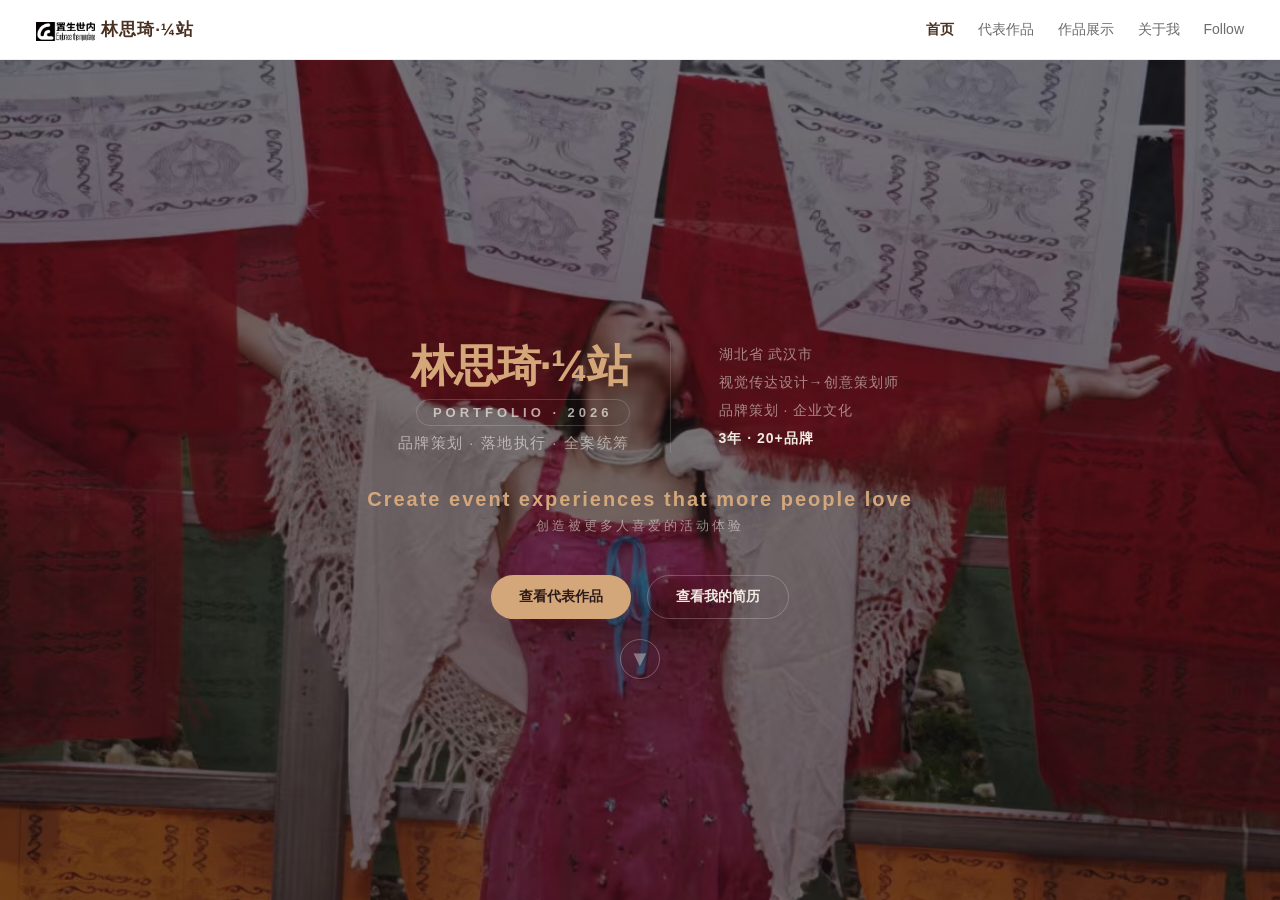
==== commit b0ea7ec2: "更新为桌面版网页 - 新增工作SOP/兴趣爱好/Follow页面" ====
--- a/index.html
+++ b/index.html
@@ -5,30 +5,33 @@
 <meta name="viewport" content="width=device-width, initial-scale=1.0">
 <title>林思琦的四分之一站</title>
 <style>
-*{box-sizing:border-box;margin:0;padding:0}html,body{height:100%}body{font-family:-apple-system,"PingFang SC","Microsoft YaHei","Helvetica Neue",Arial,sans-serif;color:#2c2c2c;background:#fff;overflow:hidden}#app{height:100vh;display:flex;flex-direction:column}nav{flex-shrink:0;display:flex;align-items:center;justify-content:space-between;height:60px;padding:0 36px;background:rgba(255,255,255,.95);border-bottom:1px solid rgba(44,44,44,.08);z-index:100}.nl{font-size:17px;font-weight:700;color:#4a3020;letter-spacing:1px;cursor:pointer}nav ul{display:flex;gap:24px;list-style:none}nav ul li{font-size:14px;color:#6b6b6b;font-weight:500;cursor:pointer;padding:4px 0}nav ul li:hover{color:#2c2c2c}nav ul li.sel{color:#2c2c2c}#vp{flex:1;position:relative;overflow:hidden}.pg{position:absolute;inset:0;overflow-y:auto}.pg::-webkit-scrollbar{width:4px;background:transparent}.pg::-webkit-scrollbar-thumb{background:#e8c9b8;border-radius:2px}.hm{min-height:100vh;background:linear-gradient(rgba(20,15,18,.55),rgba(20,15,18,.55)),url(hero-bg.jpg) center/cover fixed;color:#f0ebe3;display:flex;align-items:center;justify-content:center;padding:80px 40px;text-align:center;position:relative;overflow:hidden}.hc{position:relative;z-index:1}.hc{max-width:700px}.lb{display:inline-block;font-size:13px;letter-spacing:6px;color:rgba(240,235,227,.7);margin-bottom:36px;padding:8px 22px;border:1px solid rgba(240,235,227,.15);border-radius:20px;font-weight:300}.hmn{display:grid;grid-template-columns:1.2fr .8fr;gap:40px;text-align:left;margin-bottom:32px}.hmn-l{border-right:1px solid rgba(240,235,227,.15);padding-right:40px;display:flex;flex-direction:column;align-items:flex-end;gap:8px}.hmn-l .nm{font-size:clamp(28px,4.5vw,44px);font-weight:200;line-height:1.15;letter-spacing:-1px}.hmn-l .nm .nm-n{font-weight:700;color:#d4a77a}.hmn-l .nm .hl{color:#d4a77a;font-weight:600}.hmn-l .lb{display:inline-block;font-size:10px;letter-spacing:4px;color:rgba(240,235,227,.5);padding:3px 12px;border:1px solid rgba(240,235,227,.12);border-radius:14px;font-weight:300;margin:0}.hmn-l .sb{font-size:clamp(12px,1.4vw,15px);color:rgba(240,235,227,.6);font-weight:300;letter-spacing:1.5px;margin:0;max-width:none}.hmn-r{display:flex;flex-direction:column;justify-content:center;gap:10px;font-size:14px;color:rgba(240,235,227,.55);font-weight:300;letter-spacing:1px;padding-left:8px}.hmn-r span{display:block}.hero-tl{font-size:clamp(15px,2vw,20px);color:#d4a77a;max-width:700px;margin:0 auto 40px;font-weight:700;letter-spacing:2px;line-height:1.4;white-space:nowrap}.hero-tl .hero-tl-en{font-size:11px;color:rgba(240,235,227,.55);letter-spacing:3px;margin-top:6px}.btns{display:flex;justify-content:center;gap:16px;flex-wrap:wrap}.btn{padding:12px 28px;border-radius:30px;font-size:14px;font-weight:600;cursor:pointer;border:none;background:#d4a77a;color:#2d1b1a;display:inline-flex;align-items:center;gap:6px}.btn:hover{transform:translateY(-2px)}.btn.ot{background:transparent;color:#f0ebe3;border:1px solid rgba(240,235,227,.25)}.in{max-width:1100px;margin:0 auto;padding:60px 40px 100px}.pt{font-size:14px;color:#c4835a;font-weight:600;letter-spacing:3px}.ph1{font-size:30px;font-weight:700;margin-bottom:12px}.pd{font-size:15px;color:#6b6b6b;margin-bottom:40px;max-width:600px}.cg{display:grid;grid-template-columns:repeat(2,1fr);gap:24px}.cc{background:#fff;border-radius:16px;overflow:hidden;cursor:pointer;border:1px solid rgba(44,44,44,.08);transition:transform .25s,box-shadow .25s}.cc:hover{transform:translateY(-4px);box-shadow:0 8px 32px rgba(0,0,0,.06)}.cc .cch{height:90px;display:flex;align-items:center;justify-content:center;font-size:38px;background:#edeae3}.cc .ccb{padding:24px 28px 8px}.cc .ccb h3{font-size:20px;font-weight:700;margin-bottom:6px}.cc .ccb .sd{font-size:14px;color:#6b6b6b;line-height:1.6}.cc .cnt{display:inline-flex;align-items:center;gap:4px;margin:0 28px 20px;font-size:13px;color:#c4835a;font-weight:600}.cc .cnt .arw{transition:transform .25s}.cc:hover .cnt .arw{transform:translateX(4px)}.pl{display:grid;grid-template-columns:repeat(auto-fill,minmax(320px,1fr));gap:20px}.pc2{background:#fff;border-radius:12px;overflow:hidden;border:1px solid rgba(44,44,44,.08);transition:transform .25s,box-shadow .25s;cursor:pointer}.pc2:hover{transform:translateY(-4px);box-shadow:0 8px 32px rgba(0,0,0,.06)}.pc2 .pc2h{height:100px;display:flex;align-items:center;justify-content:center;font-size:44px}.pc2 .pc2b{padding:20px 24px 8px}.pc2 .pc2f{display:flex;align-items:center;justify-content:flex-end;gap:4px;padding:10px 24px 14px;border-top:1px solid rgba(44,44,44,.05);font-size:13px;color:#c4835a;font-weight:600}.pc2 .pc2f .arw{transition:transform .25s}.pc2:hover .pc2f .arw{transform:translateX(4px)}.pc2 .ro{font-size:12px;color:#c4835a;font-weight:600;letter-spacing:1px;margin-bottom:6px}.pc2 h4{font-size:16px;font-weight:700;margin-bottom:4px}.pc2 .sb2{font-size:13px;color:#4a7a65;margin-bottom:8px}.pc2 .sm{font-size:14px;color:#6b6b6b;line-height:1.65;margin-bottom:10px}.pc2 .hl{display:flex;flex-wrap:wrap;gap:6px}.pc2 .hl span{font-size:12px;padding:3px 10px;background:#e8c9b8;color:#7a4d30;border-radius:4px}.pw{display:grid;grid-template-columns:repeat(2,1fr);gap:20px}.pc{background:#fff;border-radius:12px;border:1px solid rgba(44,44,44,.08);overflow:hidden;transition:transform .25s,box-shadow .25s;cursor:default}.pc:hover{transform:translateY(-4px);box-shadow:0 8px 32px rgba(0,0,0,.06)}.pc .pc-top{aspect-ratio:16/9;display:flex;align-items:center;justify-content:center;font-size:40px;position:relative;overflow:hidden}.pc .pc-body{padding:18px 22px 22px}.pc .pc-body .pc-tag{font-size:11px;color:#c4835a;font-weight:600;letter-spacing:2px;text-transform:uppercase;margin-bottom:5px}.pc .pc-body h4{font-size:16px;font-weight:700;color:#2c2c2c;line-height:1.35;margin:0 0 6px}.pc .pc-body .pc-desc{font-size:13px;color:#7a7a7a;line-height:1.6;margin:0}.pdv{display:none}.pdv.pdv-sel{display:block}.pdv .pdv-back{display:inline-flex;align-items:center;gap:6px;font-size:14px;color:#6b6b6b;cursor:pointer;margin-bottom:24px;border:none;background:none;padding:0}.pdv .pdv-back:hover{color:#c4835a}.pdv .pdv-img{width:100%;border-radius:16px;overflow:hidden;margin-bottom:28px;background:#f5f0eb;display:flex;align-items:center;justify-content:center}.pdv .pdv-img img{width:100%;display:block;border-radius:12px;box-shadow:0 2px 12px rgba(0,0,0,.06)}.pdv .pdv-body{max-width:780px}.pdv .pdv-body .pdv-tag{font-size:12px;color:#c4835a;font-weight:600;letter-spacing:2px;margin-bottom:6px}.pdv .pdv-body h2{font-size:24px;font-weight:700;color:#2c2c2c;margin-bottom:14px;line-height:1.3}.pdv .pdv-body .pdv-bg{background:#fffdee;border-radius:12px;padding:24px 28px;border:1px solid rgba(212,167,122,.2)}.pdv .pdv-body .pdv-bg .it{font-size:11px;color:#c4835a;font-weight:700;letter-spacing:2px;margin-bottom:6px}.pdv .pdv-body .pdv-bg p{font-size:15px;line-height:1.8;color:#444;margin:0}.dh{background:#2d1b1a;color:#f0ebe3;border-radius:16px;padding:48px 44px;margin-bottom:32px}.dh .ro{font-size:12px;color:#d4a77a;font-weight:600;letter-spacing:2px;margin-bottom:10px}.dh h2{font-size:28px;font-weight:700;margin-bottom:8px;line-height:1.3}.dh .sb{font-size:15px;color:rgba(240,235,227,.6);max-width:500px}.dc{display:grid;grid-template-columns:1fr;gap:20px;max-width:780px}.ds{background:#fff;border-radius:12px;padding:28px 32px;border:1px solid rgba(44,44,44,.08)}.ds .it{font-size:11px;color:#c4835a;font-weight:700;letter-spacing:2px;margin-bottom:10px}.ds h3{font-size:18px;font-weight:700;margin-bottom:10px;color:#1a2f28}.ds p{font-size:15px;line-height:1.8;color:#444}.ds .ol{list-style:none;padding:0;margin:0}.ds .ol li{display:flex;gap:12px;padding:10px 0;border-bottom:1px solid rgba(44,44,44,.05);font-size:15px;line-height:1.7;color:#444}.ds .ol li:last-child{border-bottom:none}.ds .ol li .num{flex-shrink:0;width:26px;height:26px;border-radius:50%;background:#e8c9b8;color:#7a4d30;display:flex;align-items:center;justify-content:center;font-size:13px;font-weight:700}.ds .ol li .tx{flex:1;padding-top:3px}.dtg{display:flex;flex-wrap:wrap;gap:8px}.dtg span{font-size:13px;padding:5px 14px;background:#e8c9b8;color:#7a4d30;border-radius:20px;font-weight:600}.dr{background:#fffdee;border-radius:12px;padding:28px 32px;border:1px solid rgba(212,167,122,.2)}.dr .it{font-size:11px;color:#c4835a;font-weight:700;letter-spacing:2px;margin-bottom:6px}.dr .dt{font-size:15px;line-height:1.8;color:#444}.dr .dt strong{color:#4a3020}@media(max-width:700px){.dh{padding:32px 24px}.dh h2{font-size:22px}.ds{padding:20px 18px}}.ag{display:grid;grid-template-columns:1.2fr .8fr;gap:60px}.at p{font-size:16px;margin-bottom:18px;line-height:1.85;color:#444}.at strong{color:#4a3020}.ai{display:grid;gap:12px}.ai .r{display:flex;padding:14px 18px;background:#fff;border-radius:8px;border:1px solid rgba(44,44,44,.08)}.ai .r .l{font-size:12px;color:#6b6b6b;width:80px;flex-shrink:0}.ai .r .v{font-size:14px;font-weight:600}.cw{display:flex;flex-direction:column;align-items:center;justify-content:center;min-height:calc(100vh - 60px);text-align:center;padding:60px 40px}.ch1{font-size:30px;font-weight:700;margin-bottom:16px}.cp{font-size:16px;color:#6b6b6b;max-width:460px;line-height:1.7;margin-bottom:8px}.cn{font-size:14px;color:#6b6b6b;margin-bottom:28px}.ce{font-size:22px;font-weight:600;color:#4a3020;border-bottom:2px solid #e8c9b8;padding-bottom:3px;text-decoration:none}.bk{display:inline-flex;align-items:center;gap:6px;font-size:14px;color:#6b6b6b;cursor:pointer;margin-bottom:28px;border:none;background:none;padding:0}.bk:hover{color:#c4835a}.ar{display:grid;grid-template-columns:300px 1fr;gap:44px;background:#fff;border-radius:16px;padding:40px;border:1px solid rgba(44,44,44,.06);box-shadow:0 4px 24px rgba(0,0,0,.04)}.ar-l{text-align:center}.ar-l img{width:100%;border-radius:12px;object-fit:cover;aspect-ratio:3/4;display:block;margin-bottom:16px}.ar-l .rn{font-size:26px;font-weight:700;color:#1a2f28;margin-bottom:2px}.ar-l .rt{font-size:15px;color:#c4835a;font-weight:600;margin-bottom:8px}.ar-l .rl{display:flex;flex-direction:column;gap:6px;text-align:left;margin-top:14px}.ar-l .rl .ri{display:flex;align-items:center;gap:8px;font-size:14px;color:#444}.ar-l .rl .ri .ic{flex-shrink:0;width:18px;text-align:center;color:#c4835a;font-size:18px;line-height:1}.ar-l .as{margin-top:14px;padding-top:14px;border-top:1px solid rgba(44,44,44,.06);text-align:left}.ar-l .as .ah{font-size:16px;font-weight:700;color:#1a2f28;margin-bottom:10px;display:flex;align-items:center;gap:8px}.ar-l .as .ah::before{content:"";display:inline-block;width:3px;height:16px;background:#d4a77a;border-radius:2px}.ar-l .as p{font-size:14px;line-height:1.7;color:#444;margin:0}.ar-r{display:flex;flex-direction:column;gap:20px}.ar-r .as{border-bottom:1px solid rgba(44,44,44,.06);padding-bottom:16px}.ar-r .as:last-child{border-bottom:none;padding-bottom:0}.ar-r .as .ah{font-size:16px;font-weight:700;color:#1a2f28;margin-bottom:8px;display:flex;align-items:center;gap:8px}.ar-r .as .ah::before{content:"";display:inline-block;width:3px;height:16px;background:#d4a77a;border-radius:2px}.ar-r .as p{font-size:14px;line-height:1.8;color:#555;margin:0 0 6px}.ar-r .ae{display:flex;gap:12px;margin-bottom:10px}.ar-r .ae:last-child{margin-bottom:0}.ar-r .ae .ad{flex-shrink:0;font-size:12px;color:#c4835a;font-weight:600;width:70px;padding-top:2px}.ar-r .ae .ad2{flex:1}.ar-r .ae .ad2 .at2{font-size:14px;font-weight:600;color:#2c2c2c}.ar-r .ae .ad2 .as2{font-size:13px;color:#6b6b6b}.ar-r .sk{display:flex;flex-wrap:wrap;gap:8px}.ar-r .sk span{padding:5px 14px;background:#edeae3;color:#444;border-radius:20px;font-size:13px;font-weight:500}.ar-r .sk span.hl{background:#d4a77a;color:#fff}.ar-r .ct{font-size:14px;color:#4a3020;font-weight:600;text-decoration:none;display:inline-flex;align-items:center;gap:6px;margin-top:4px}.ar-r .ct:hover{color:#c4835a}@media(max-width:900px){.ag,.cg,.pw{grid-template-columns:1fr;gap:36px}}@media(max-width:800px){.ar{grid-template-columns:1fr;gap:28px;padding:24px}.ar-l img{max-width:240px;margin:0 auto 16px}}@media(max-width:700px){nav{padding:0 20px}nav ul{gap:16px}.in{padding:40px 20px 80px}.btns{flex-direction:column;align-items:center}.hm{padding:80px 24px}.hmn{grid-template-columns:1fr;gap:20px;text-align:center}.hmn-l{align-items:center;border-right:none;padding-right:0}.hmn-r{align-items:center}.pdv-img{padding:0}.pdv .pdv-img img{border-radius:8px}}
-</style>
+*{box-sizing:border-box;margin:0;padding:0}html,body{height:100%}body{font-family:-apple-system,"PingFang SC","Microsoft YaHei","Helvetica Neue",Arial,sans-serif;color:#2c2c2c;background:#fff;overflow:hidden}#app{height:100vh;display:flex;flex-direction:column}nav{flex-shrink:0;display:flex;align-items:center;justify-content:space-between;height:60px;padding:0 36px;background:#fff;border-bottom:1px solid rgba(44,44,44,.08);z-index:100}.nl{font-size:17px;font-weight:700;color:#4a3020;letter-spacing:1px;cursor:pointer}nav ul{display:flex;gap:24px;list-style:none}nav ul li{font-size:14px;color:#6b6b6b;font-weight:500;cursor:pointer;padding:4px 0}nav ul li:hover{color:#2c2c2c}nav ul li.sel{color:#C4835A;font-weight:700}nav ul li.hl{color:#4a3020;font-weight:700}#vp{flex:1;position:relative;overflow:hidden}.pg{position:absolute;inset:0;overflow-y:auto}.pg::-webkit-scrollbar{width:4px;background:transparent}.pg::-webkit-scrollbar-thumb{background:#e8c9b8;border-radius:2px}.hm{min-height:100vh;background:linear-gradient(rgba(20,15,18,.55),rgba(20,15,18,.55)),url(hero-bg.jpg) center/cover fixed;color:#f0ebe3;display:flex;align-items:center;justify-content:center;padding:80px 40px;text-align:center;position:relative;overflow:hidden}.hc{position:relative;z-index:1}.hc{max-width:700px}.lb{display:inline-block;font-size:13px;letter-spacing:6px;color:rgba(240,235,227,.7);margin-bottom:36px;padding:8px 22px;border:1px solid rgba(240,235,227,.15);border-radius:20px;font-weight:300}.hmn{display:grid;grid-template-columns:1.2fr .8fr;gap:40px;text-align:left;margin-bottom:32px}.hmn-l{border-right:1px solid rgba(240,235,227,.15);padding-right:40px;display:flex;flex-direction:column;align-items:flex-end;gap:8px}.hmn-l .nm{font-size:clamp(28px,4.5vw,44px);font-weight:200;line-height:1.15;letter-spacing:-1px}.hmn-l .nm .nm-n{font-weight:700;color:#d4a77a}.hmn-l .nm .hl{color:#d4a77a;font-weight:600}.hmn-l .lb{display:inline-block;font-size:13px;letter-spacing:4px;color:rgba(240,235,227,.7);padding:5px 16px;border:1px solid rgba(240,235,227,.2);border-radius:16px;font-weight:600;margin:0}.hmn-l .sb{font-size:clamp(12px,1.4vw,15px);color:rgba(240,235,227,.6);font-weight:300;letter-spacing:1.5px;margin:0;max-width:none}.hmn-r{display:flex;flex-direction:column;justify-content:center;gap:10px;font-size:14px;color:rgba(240,235,227,.55);font-weight:300;letter-spacing:1px;padding-left:8px}.hmn-r span{display:block;white-space:nowrap}.hero-tl{font-size:clamp(15px,2vw,20px);color:#d4a77a;max-width:700px;margin:0 auto 40px;font-weight:700;letter-spacing:2px;line-height:1.4;white-space:nowrap}.hero-tl .hero-tl-en{font-size:11px;color:rgba(240,235,227,.55);letter-spacing:3px;margin-top:6px}.btns{display:flex;justify-content:center;gap:16px;flex-wrap:wrap}.btn{padding:12px 28px;border-radius:30px;font-size:14px;font-weight:600;cursor:pointer;border:none;background:#d4a77a;color:#2d1b1a;display:inline-flex;align-items:center;gap:6px}.btn:hover{transform:translateY(-2px)}.btn.ot{background:transparent;color:#f0ebe3;border:1px solid rgba(240,235,227,.25)}.in{max-width:1100px;margin:0 auto;padding:16px 40px 40px}.pt{font-size:13px;color:#c4835a;font-weight:600;letter-spacing:2px;margin-bottom:2px}.ph1{font-size:26px;font-weight:700;margin-bottom:2px}.pd{font-size:15px;color:#6b6b6b;margin-bottom:40px;max-width:600px}.cg{display:grid;grid-template-columns:repeat(2,1fr);gap:24px}.cc{background:#fff;border-radius:16px;overflow:hidden;cursor:pointer;border:1px solid rgba(44,44,44,.08);transition:transform .25s,box-shadow .25s}.cc:hover{transform:translateY(-4px);box-shadow:0 8px 32px rgba(0,0,0,.06)}.cc .cch{height:90px;display:flex;align-items:center;justify-content:center;font-size:38px;background:#edeae3}.cc .ccb{padding:24px 28px 8px}.cc .ccb h3{font-size:20px;font-weight:700;margin-bottom:6px}.cc .ccb .sd{font-size:14px;color:#6b6b6b;line-height:1.6}.cc .cnt{display:inline-flex;align-items:center;gap:4px;margin:0 28px 20px;font-size:13px;color:#c4835a;font-weight:600}.cc .cnt .arw{transition:transform .25s}.cc:hover .cnt .arw{transform:translateX(4px)}.pl{display:grid;grid-template-columns:repeat(auto-fill,minmax(320px,1fr));gap:20px}.pc2{background:#fff;border-radius:12px;overflow:hidden;border:1px solid rgba(44,44,44,.08);transition:transform .25s,box-shadow .25s;cursor:pointer}.pc2:hover{transform:translateY(-4px);box-shadow:0 8px 32px rgba(0,0,0,.06)}.pc2 .pc2h{height:100px;display:flex;align-items:center;justify-content:center;font-size:44px}.pc2 .pc2b{padding:20px 24px 8px}.pc2 .pc2f{display:flex;align-items:center;justify-content:flex-end;gap:4px;padding:10px 24px 14px;border-top:1px solid rgba(44,44,44,.05);font-size:13px;color:#c4835a;font-weight:600}.pc2 .pc2f .arw{transition:transform .25s}.pc2:hover .pc2f .arw{transform:translateX(4px)}.pc2 .ro{font-size:12px;color:#c4835a;font-weight:600;letter-spacing:1px;margin-bottom:6px}.pc2 h4{font-size:16px;font-weight:700;margin-bottom:4px}.pc2 .sb2{font-size:13px;color:#4a7a65;margin-bottom:8px}.pc2 .sm{font-size:14px;color:#6b6b6b;line-height:1.65;margin-bottom:10px}.pc2 .hl{display:flex;flex-wrap:wrap;gap:6px}.pc2 .hl span{font-size:12px;padding:3px 10px;background:#e8c9b8;color:#7a4d30;border-radius:4px}.pw{display:grid;grid-template-columns:repeat(2,1fr);gap:20px}.pc{background:#fff;border-radius:12px;border:1px solid rgba(44,44,44,.08);overflow:hidden;transition:transform .25s,box-shadow .25s;cursor:default}.pc:hover{transform:translateY(-4px);box-shadow:0 8px 32px rgba(0,0,0,.06)}.pc .pc-top{aspect-ratio:16/9;display:flex;align-items:center;justify-content:center;font-size:40px;position:relative;overflow:hidden}.pc .pc-body{padding:18px 22px 22px}.pc .pc-body .pc-tag{font-size:11px;color:#c4835a;font-weight:600;letter-spacing:2px;text-transform:uppercase;margin-bottom:5px}.pc .pc-body h4{font-size:16px;font-weight:700;color:#2c2c2c;line-height:1.35;margin:0 0 6px}.pc .pc-body .pc-desc{font-size:13px;color:#7a7a7a;line-height:1.6;margin:0}.pdv{display:none}.pdv.pdv-sel{display:block}.pdv .pdv-back{display:inline-flex;align-items:center;gap:6px;font-size:14px;color:#6b6b6b;cursor:pointer;margin-bottom:24px;border:none;background:none;padding:0}.pdv .pdv-back:hover{color:#c4835a}.pdv .pdv-img{width:100%;border-radius:16px;overflow:hidden;margin-bottom:28px;background:#f5f0eb;display:flex;align-items:center;justify-content:center}.pdv .pdv-img img{width:100%;display:block;border-radius:12px;box-shadow:0 2px 12px rgba(0,0,0,.06)}.pdv .pdv-body{max-width:780px}.pdv .pdv-body .pdv-tag{font-size:12px;color:#c4835a;font-weight:600;letter-spacing:2px;margin-bottom:6px}.pdv .pdv-body h2{font-size:24px;font-weight:700;color:#2c2c2c;margin-bottom:14px;line-height:1.3}.pdv .pdv-body .pdv-bg{background:#fffdee;border-radius:12px;padding:24px 28px;border:1px solid rgba(212,167,122,.2)}.pdv .pdv-body .pdv-bg .it{font-size:11px;color:#c4835a;font-weight:700;letter-spacing:2px;margin-bottom:6px}.pdv .pdv-body .pdv-bg p{font-size:15px;line-height:1.8;color:#444;margin:0}.dh{background:#2d1b1a;color:#f0ebe3;border-radius:16px;padding:48px 44px;margin-bottom:32px}.dh .ro{font-size:12px;color:#d4a77a;font-weight:600;letter-spacing:2px;margin-bottom:10px}.dh h2{font-size:28px;font-weight:700;margin-bottom:8px;line-height:1.3}.dh .sb{font-size:15px;color:rgba(240,235,227,.6);max-width:500px}.dc{display:grid;grid-template-columns:1fr;gap:20px;max-width:780px}.ds{background:#fff;border-radius:12px;padding:28px 32px;border:1px solid rgba(44,44,44,.08)}.ds .it{font-size:11px;color:#c4835a;font-weight:700;letter-spacing:2px;margin-bottom:10px}.ds h3{font-size:18px;font-weight:700;margin-bottom:10px;color:#1a2f28}.ds p{font-size:15px;line-height:1.8;color:#444}.ds .ol{list-style:none;padding:0;margin:0}.ds .ol li{display:flex;gap:12px;padding:10px 0;border-bottom:1px solid rgba(44,44,44,.05);font-size:15px;line-height:1.7;color:#444}.ds .ol li:last-child{border-bottom:none}.ds .ol li .num{flex-shrink:0;width:26px;height:26px;border-radius:50%;background:#e8c9b8;color:#7a4d30;display:flex;align-items:center;justify-content:center;font-size:13px;font-weight:700}.ds .ol li .tx{flex:1;padding-top:3px}.dtg{display:flex;flex-wrap:wrap;gap:8px}.dtg span{font-size:13px;padding:5px 14px;background:#e8c9b8;color:#7a4d30;border-radius:20px;font-weight:600}.dr{background:#fffdee;border-radius:12px;padding:28px 32px;border:1px solid rgba(212,167,122,.2)}.dr .it{font-size:11px;color:#c4835a;font-weight:700;letter-spacing:2px;margin-bottom:6px}.dr .dt{font-size:15px;line-height:1.8;color:#444}.dr .dt strong{color:#4a3020}@media(max-width:700px){.dh{padding:32px 24px}.dh h2{font-size:22px}.ds{padding:20px 18px}.in{padding:12px 20px 30px}}.ag{display:grid;grid-template-columns:1.2fr .8fr;gap:60px}.at p{font-size:16px;margin-bottom:18px;line-height:1.85;color:#444}.at strong{color:#4a3020}.ai{display:grid;gap:12px}.ai .r{display:flex;padding:14px 18px;background:#fff;border-radius:8px;border:1px solid rgba(44,44,44,.08)}.ai .r .l{font-size:12px;color:#6b6b6b;width:80px;flex-shrink:0}.ai .r .v{font-size:14px;font-weight:600}.cw{display:flex;flex-direction:column;align-items:center;justify-content:center;min-height:calc(100vh - 60px);text-align:center;padding:60px 40px}.ch1{font-size:30px;font-weight:700;margin-bottom:16px}.cp{font-size:16px;color:#6b6b6b;max-width:460px;line-height:1.7;margin-bottom:8px}.cn{font-size:14px;color:#6b6b6b;margin-bottom:28px}.ce{font-size:22px;font-weight:600;color:#4a3020;border-bottom:2px solid #e8c9b8;padding-bottom:3px;text-decoration:none}.bk{display:inline-flex;align-items:center;gap:6px;font-size:14px;color:#6b6b6b;cursor:pointer;margin-bottom:28px;border:none;background:none;padding:0}.bk:hover{color:#c4835a}.ar{display:grid;grid-template-columns:300px 1fr;gap:44px;background:#fff;border-radius:16px;padding:40px;border:1px solid rgba(44,44,44,.06);box-shadow:0 4px 24px rgba(0,0,0,.04)}.ar-l{text-align:center}.ar-l img{width:100%;border-radius:12px;object-fit:cover;aspect-ratio:3/4;display:block;margin-bottom:16px}.ar-l .rn{font-size:26px;font-weight:700;color:#1a2f28;margin-bottom:2px}.ar-l .rt{font-size:15px;color:#c4835a;font-weight:600;margin-bottom:8px}.ar-l .rl{display:flex;flex-direction:column;gap:6px;text-align:left;margin-top:14px}.ar-l .rl .ri{display:flex;align-items:center;gap:8px;font-size:14px;color:#444}.ar-l .rl .ri .ic{flex-shrink:0;width:18px;text-align:center;color:#c4835a;font-size:18px;line-height:1}.ar-l .as{margin-top:14px;padding-top:14px;border-top:1px solid rgba(44,44,44,.06);text-align:left}.ar-l .as .ah{font-size:16px;font-weight:700;color:#1a2f28;margin-bottom:10px;display:flex;align-items:center;gap:8px}.ar-l .as .ah::before{content:"";display:inline-block;width:3px;height:16px;background:#d4a77a;border-radius:2px}.ar-l .as p{font-size:14px;line-height:1.7;color:#444;margin:0}.ar-r{display:flex;flex-direction:column;gap:20px}.ar-r .as{border-bottom:1px solid rgba(44,44,44,.06);padding-bottom:16px}.ar-r .as:last-child{border-bottom:none;padding-bottom:0}.ar-r .as .ah{font-size:16px;font-weight:700;color:#1a2f28;margin-bottom:8px;display:flex;align-items:center;gap:8px}.ar-r .as .ah::before{content:"";display:inline-block;width:3px;height:16px;background:#d4a77a;border-radius:2px}.ar-r .as p{font-size:14px;line-height:1.8;color:#555;margin:0 0 6px}.ar-r .ae{display:flex;gap:12px;margin-bottom:10px}.ar-r .ae:last-child{margin-bottom:0}.ar-r .ae .ad{flex-shrink:0;font-size:12px;color:#c4835a;font-weight:600;width:70px;padding-top:2px}.ar-r .ae .ad2{flex:1}.ar-r .ae .ad2 .at2{font-size:14px;font-weight:600;color:#2c2c2c}.ar-r .ae .ad2 .as2{font-size:13px;color:#6b6b6b}.ar-r .sk{display:flex;flex-wrap:wrap;gap:8px}.ar-r .sk span{padding:5px 14px;background:#edeae3;color:#444;border-radius:20px;font-size:13px;font-weight:500}.ar-r .sk span.hl{background:#d4a77a;color:#fff}.ar-r .ct{font-size:14px;color:#4a3020;font-weight:600;text-decoration:none;display:inline-flex;align-items:center;gap:6px;margin-top:4px}.ar-r .ct:hover{color:#c4835a}@media(max-width:900px){.ag,.cg,.pw{grid-template-columns:1fr;gap:36px}}@media(max-width:800px){.ar{grid-template-columns:1fr;gap:28px;padding:24px}.ar-l img{max-width:240px;margin:0 auto 16px}}@media(max-width:700px){nav{padding:0 20px}nav ul{gap:16px}.in{padding:40px 20px 80px}.btns{flex-direction:column;align-items:center}.hm{padding:80px 24px}.hmn{grid-template-columns:1fr;gap:20px;text-align:center}.hmn-l{align-items:center;border-right:none;padding-right:0}.hmn-r{align-items:center}.pdv-img{padding:0}.pdv .pdv-img img{border-radius:8px}}
+.hm-cards{min-height:100vh;background:linear-gradient(rgba(20,15,18,.55),rgba(20,15,18,.55)),url(card-bg.jpg) center/cover fixed;color:#f0ebe3;display:flex;align-items:center;justify-content:center;padding:60px 40px;text-align:center}.hc-cards{max-width:960px;width:100%}.hc-cards .brand-top{font-size:20px;font-weight:200;letter-spacing:4px;margin-bottom:6px}.hc-cards .brand-top strong{color:#d4a77a;font-weight:700}.hc-cards .brand-sub{font-size:12px;color:rgba(240,235,227,.5);letter-spacing:3px;margin-bottom:44px}.cards-grid{display:grid;grid-template-columns:repeat(2,1fr);gap:24px}.nav-card{background:rgba(255,255,255,.08);-webkit-backdrop-filter:blur(12px);backdrop-filter:blur(12px);border-radius:16px;padding:36px 28px 32px;cursor:pointer;border:1px solid rgba(240,235,227,.12);transition:all .35s;text-align:left}.nav-card:hover{transform:translateY(-6px);background:rgba(255,255,255,.14);border-color:rgba(212,167,122,.4);box-shadow:0 12px 40px rgba(0,0,0,.2)}.nav-card .nc-icon{width:52px;height:52px;border-radius:12px;display:flex;align-items:center;justify-content:center;font-size:26px;margin-bottom:20px}.nav-card .nc-title{font-size:22px;font-weight:700;margin-bottom:8px;color:#f0ebe3}.nav-card .nc-desc{font-size:14px;color:rgba(240,235,227,.6);line-height:1.7;margin-bottom:16px}.nav-card .nc-action{font-size:13px;color:#d4a77a;font-weight:600;display:flex;align-items:center;gap:6px}.nav-card .nc-action .arw{transition:transform .3s}.nav-card:hover .nc-action .arw{transform:translateX(6px)}@media(max-width:700px){.cards-grid{grid-template-columns:1fr;gap:16px}.nav-card{padding:28px 24px}.hc-cards .brand-sub{margin-bottom:28px}.hm-cards{padding:40px 20px}}@keyframes bounce{0%,100%{transform:translateY(0)}50%{transform:translateY(8px)}}.hero-tl{animation:heroIn 1.5s ease-out both}.hero-tl span{animation:heroIn 1.8s ease-out 0.3s both}@keyframes heroIn{0%{opacity:0;transform:scale(0.85) translateY(20px);filter:blur(4px)}60%{opacity:1;transform:scale(1.02) translateY(-2px);filter:blur(0)}100%{opacity:1;transform:scale(1) translateY(0);filter:blur(0)}}/* about sub-tabs */.atb{display:flex;gap:4px;margin-bottom:4px;background:#f5f0eb;border-radius:12px;padding:3px;max-width:500px}.atb .tb{flex:1;padding:10px 16px;text-align:center;font-size:14px;font-weight:500;color:#6b6b6b;border:none;background:transparent;border-radius:8px;cursor:pointer;transition:all .25s}.atb .tb.sel{background:#fff;color:#4a3020;font-weight:700;box-shadow:0 2px 8px rgba(0,0,0,.06)}.atb .tb:hover:not(.sel){color:#2c2c2c}.atc{display:none}.atc.atc-sel{display:block}@media(max-width:700px){.atb{max-width:100%}.atb .tb{font-size:13px;padding:8px 10px}}</style>
 </head>
 <body>
 <div id="app">
-<nav><div class="nl">¼ 四分之一站</div><ul><li id="nPj">项目案例</li><li id="nPo">作品展示</li><li id="nA">关于</li><li id="nC">联系</li></ul></nav>
+<nav><div class="nl"><img src="logo.png" alt="" style="height:19px;vertical-align:bottom;margin-right:6px">林思琦·¼站</div><ul><li id="nH" class="hl sel">首页</li><li id="nPj">代表作品</li><li id="nPo">作品展示</li><li id="nA">关于我</li><li id="nC">Follow</li></ul></nav>
 <div id="vp">
-<div class="pg" id="pH" style="display:block"><div class="hm"><div class="hc"><div class="hmn"><div class="hmn-l"><div class="nm"><span class="nm-n">林思琦</span><span class="hl">·¼站</span></div><div class="lb">PORTFOLIO &middot; 2026</div><p class="sb">品牌策划 · 落地执行 · 全案统筹</p></div><div class="hmn-r"><span>湖北省 武汉市</span><span>视觉传达设计→创意策划师</span><span>品牌策划 · 企业文化</span><span style="font-weight:700;color:#f0ebe3">3年 · 20+品牌</span></div></div><div class="hero-tl">Create event experiences that more people love<br><span style="font-size:13px;letter-spacing:3px;color:rgba(240,235,227,.55);font-weight:300;display:block;margin-top:4px">创造被更多人喜爱的活动体验</span></div><div class="btns"><button class="btn" id="gPj">查看项目案例</button><button class="btn ot" id="gA">查看我的简历</button></div><div style="text-align:center;margin-top:20px;cursor:pointer" onclick="sw('pPj')"><span style="width:40px;height:40px;border:1px solid rgba(240,235,227,0.3);border-radius:50%;display:inline-flex;align-items:center;justify-content:center;font-size:22px;color:rgba(240,235,227,0.4);animation:bounce 2s infinite">↓</span></div></div></div></div><div class="pg" id="pPj" style="display:none"><div class="in"><div class="pt">01 · PROJECTS</div><div class="ph1">项目案例</div><div class="pd">按领域分类，点击进入查看具体项目</div><div class="cg"><div class="cc" onclick="goC('gov')"><div class="cch"></div><div class="ccb"><h3>政企品牌</h3><p class="sd">Government & Enterprise</p><p class="sd">工会文体赛事、集团内部活动、企业文化策划等政企项目</p></div><span class="cnt">查看详情 <span class="arw">→</span></span></div><div class="cc" onclick="goC('commercial')"><div class="cch" style="background:#e8c9b8"></div><div class="ccb"><h3>商业空间</h3><p class="sd">Commercial Space</p><p class="sd">商圈引流活动、圈层社群活动、跨界联名营销等商业项目</p></div><span class="cnt">查看详情 <span class="arw">→</span></span></div><div class="cc" onclick="goC('tourism')"><div class="cch" style="background:#d4c5b0"></div><div class="ccb"><h3>文旅品牌</h3><p class="sd">Cultural Tourism</p><p class="sd">文旅节庆IP打造、在地文化活动、景区品牌营销等文旅项目</p></div><span class="cnt">查看详情 <span class="arw">→</span></span></div><div class="cc" onclick="goC('digital')"><div class="cch" style="background:#c8d4c0"></div><div class="ccb"><h3>线上内容运营</h3><p class="sd">Digital Content Operation</p><p class="sd">公众号/视频号年度内容规划、栏目化运营、数据增长策略</p></div><span class="cnt">查看详情 <span class="arw">→</span></span></div></div></div></div>
-<div class="pg" id="pCt" style="display:none"><div class="in"><button class="bk" id="bCt"><span>←</span> 返回项目案例</button><div id="cH"></div><div class="pl" id="cL"></div></div></div>
+<div class="pg" id="pH" style="display:none"><div class="hm-cards"><div class="hc-cards"><div class="brand-top"><strong>林思琦·¼站</strong></div><div class="brand-sub">Cichy Lynn &middot; PORTFOLIO 2026</div><div class="cards-grid"><div class="nav-card" onclick="sw('pPj')"><div class="nc-icon" style="background:rgba(212,167,122,.25)">📋</div><div class="nc-title">代表作品</div><div class="nc-desc">政企品牌 &middot; 商业空间 &middot; 文旅品牌 &middot; 线上运营<br>20+品牌实战，横跨四大领域</div><div class="nc-action">进入项目 <span class="arw">→</span></div></div><div class="nav-card" onclick="sw('pPo');setTimeout(rP,100)"><div class="nc-icon" style="background:rgba(200,180,160,.25)">🎨</div><div class="nc-title">作品展示</div><div class="nc-desc">从策划到落地<br>每一个项目都是值得打磨的作品</div><div class="nc-action">浏览作品 <span class="arw">→</span></div></div><div class="nav-card" onclick="sw('pA')"><div class="nc-icon" style="background:rgba(160,180,160,.25)">📖</div><div class="nc-title">About</div><div class="nc-desc">品牌策划 &middot; 统筹落地 &middot; 3年经验<br>视觉传达 → 创意策划师的成长之路</div><div class="nc-action">了解我 <span class="arw">→</span></div></div><div class="nav-card" onclick="sw('pC')"><div class="nc-icon" style="background:rgba(200,160,140,.25)">✉️</div><div class="nc-title">Follow</div><div class="nc-desc">合作邀约 &middot; 项目沟通<br>期待与你的对话</div><div class="nc-action">联系我 <span class="arw">→</span></div></div></div></div></div></div><div class="pg" id="pHm" style="display:block"><div class="hm"><div class="hc"><div class="hmn"><div class="hmn-l"><div class="nm"><span class="nm-n">林思琦</span><span class="hl">·¼站</span></div><div class="lb">PORTFOLIO &middot; 2026</div><p class="sb">品牌策划 &middot; 落地执行 &middot; 全案统筹</p></div><div class="hmn-r"><span>湖北省 武汉市</span><span>视觉传达设计→创意策划师</span><span>品牌策划 &middot; 企业文化</span><span style="font-weight:700;color:#f0ebe3">3年 &middot; 20+品牌</span></div></div><div class="hero-tl">Create event experiences that more people love<br><span style="font-size:13px;letter-spacing:3px;color:rgba(240,235,227,.55);font-weight:300;display:block;margin-top:4px">创造被更多人喜爱的活动体验</span></div><div class="btns"><button class="btn" id="gPj2" onclick="sw('pPj')">查看代表作品</button><button class="btn ot" id="gA2" onclick="sw('pA');setTimeout(function(){swA(0)},50)">查看我的简历</button></div><div style="text-align:center;margin-top:20px;cursor:pointer" onclick="sw('pH')"><span style="width:40px;height:40px;border:1px solid rgba(240,235,227,0.3);border-radius:50%;display:inline-flex;align-items:center;justify-content:center;font-size:22px;color:rgba(240,235,227,0.4);animation:bounce 2s infinite">▼</span></div></div></div></div><div class="pg" id="pPj" style="display:none"><div class="in"><div class="pt">01 · PROJECTS</div><div class="ph1">代表作品</div><div class="pd">按领域分类，点击进入查看具体项目</div><div class="cg"><div class="cc" onclick="goC('gov')"><div class="cch"></div><div class="ccb"><h3>政企品牌</h3><p class="sd">Government & Enterprise</p><p class="sd">工会文体赛事、集团内部活动、企业文化策划等政企项目</p></div><span class="cnt">查看详情 <span class="arw">→</span></span></div><div class="cc" onclick="goC('commercial')"><div class="cch" style="background:#e8c9b8"></div><div class="ccb"><h3>商业空间</h3><p class="sd">Commercial Space</p><p class="sd">商圈引流活动、圈层社群活动、跨界联名营销等商业项目</p></div><span class="cnt">查看详情 <span class="arw">→</span></span></div><div class="cc" onclick="goC('tourism')"><div class="cch" style="background:#d4c5b0"></div><div class="ccb"><h3>文旅品牌</h3><p class="sd">Cultural Tourism</p><p class="sd">文旅节庆IP打造、在地文化活动、景区品牌营销等文旅项目</p></div><span class="cnt">查看详情 <span class="arw">→</span></span></div><div class="cc" onclick="goC('digital')"><div class="cch" style="background:#c8d4c0"></div><div class="ccb"><h3>线上内容运营</h3><p class="sd">Digital Content Operation</p><p class="sd">公众号/视频号年度内容规划、栏目化运营、数据增长策略</p></div><span class="cnt">查看详情 <span class="arw">→</span></span></div></div></div></div>
+<div class="pg" id="pCt" style="display:none"><div class="in"><button class="bk" id="bCt"><span>←</span> 返回代表作品</button><div id="cH"></div><div class="pl" id="cL"></div></div></div>
 <div class="pg" id="pDt" style="display:none"><div class="in"><button class="bk" id="bDt"><span>←</span> 返回</button><div id="dC"></div></div></div>
 <div class="pg" id="pPo" style="display:none"><div class="in"><div class="pt">02 · PORTFOLIO</div><div class="ph1">作品展示</div><div class="pd">从策划到落地，每一个项目案例都是值得反复打磨的作品</div><div class="pw" id="pG"></div><div class="pdv" id="pPoDv"><div class="pdv-back" id="pPoBack">← 返回作品展示</div><div class="pdv-body"><div class="pdv-tag" id="pPoTag"></div><h2 id="pPoTitle"></h2><div class="pdv-bg"><div class="it">项目背景</div><p id="pPoBg"></p></div></div><div class="pdv-img" id="pPoImg"></div></div></div></div>
-<div class="pg" id="pA" style="display:none"><div class="in"><div class="pt">03 · ABOUT</div><div class="ph1">关于我</div><div class="ar"><div class="ar-l"><img src="photo.jpg" alt="林思琦"><div class="rn">林思琦</div><div class="rt">品牌策划 / 统筹落地</div><div class="rl"><div class="ri"><span class="ic"></span><span>武汉 · 26岁</span></div><div class="ri"><span class="ic"></span><span>视觉传达设计 本科</span></div><div class="ri"><span class="ic"></span><span>1136174111@qq.com</span></div></div><div class="as"><div class="ah">个人简介</div><p>视觉传达科班出身，3年从设计转向策划与全案统筹，擅长用"可落地的创意"为品牌赢得真实关注。累计服务20+品牌，横跨政企、商业空间、文旅和互联网领域，具备从策略规划到落地执行的全链路能力。</p></div></div><div class="ar-r"><div class="as"><div class="ah">工作经历</div><div class="ae"><div class="ad">2024.09-2026.02</div><div class="ad2"><div class="at2">湖北省亚恩中太传媒集团</div><div class="as2">市场营销策划 · 公关事业部</div><div class="as2" style="font-size:12px;color:#888;margin-top:3px;line-height:1.6">从0到1搭建公司对外公众号，建立品牌线上展示窗口。独立负责品牌活动全案策划与执行，涵盖市场分析、创意提案、执行统筹、结案复盘全链路。作为策略与执行之间的"翻译官"，协调设计、执行团队，确保项目从方案到落地的无缝衔接。</div></div></div><div class="ae"><div class="ad">2024.04-2024.06</div><div class="ad2"><div class="at2">武汉艾斯未来文化传媒</div><div class="as2">营销策划 · 电竞赛事部</div><div class="as2" style="font-size:12px;color:#888;margin-top:3px;line-height:1.6">围绕腾讯游戏产品在华中区域的落地需求，结合区域特色场景与资源，制定切实可行的营销策略。独立完成策划方案，协调项目经理、供应商、设计等多方资源，确保方案高效执行。</div></div></div><div class="ae"><div class="ad">2022.07-2023.02</div><div class="ad2"><div class="at2">武汉亿众体育文化传播</div><div class="as2">活动策划 · 策划部</div><div class="as2" style="font-size:12px;color:#888;margin-top:3px;line-height:1.6">为东湖高新区总工会策划体育赛事及职工关爱品牌活动，单场参与300+人。疫情期间主导多场线上活动，保证客户活动不断档。代表业绩：东湖高新区线上歌唱比赛、中央在鄂事业单位羽毛球赛、光谷体育文化节等。</div></div></div><div class="ae"><div class="ad">实习</div><div class="ad2"><div class="at2">湖北舞台美术学会 / 湖北广播电视台</div><div class="as2" style="font-size:12px;color:#888;margin-top:3px;line-height:1.6">参与年会全流程筹备，独立制作主视觉物料，原创绘制插画，完成海报设计及短片剪辑包装。</div></div></div></div><div class="as"><div class="ah">专业能力</div><div class="sk"><span class="hl">全案策划</span><span class="hl">活动统筹</span><span class="hl">策略规划</span><span>品牌营销</span><span>客户沟通</span><span>内容运营</span><span>项目管理</span><span>视觉设计</span><span>多方协调</span><span>方案落地</span></div></div><div class="as"><div class="ah">服务领域</div><div class="sk"><span>政企品牌</span><span>商业空间</span><span>文旅品牌</span><span>线上内容</span><span>游戏营销</span><span>体育赛事</span></div></div></div></div></div></div>
-<div class="pg" id="pC" style="display:none"><div class="cw"><div class="pt" style="margin-bottom:8px">04 · CONTACT</div><div class="ch1">联系我</div><p class="cp">如果有品牌策划或企业文化方向的机会，欢迎聊聊</p><p class="cn">如需完整简历，可邮件索取</p><a class="ce" href="mailto:1136174111@qq.com">1136174111@qq.com</a></div></div>
+<div class="pg" id="pA" style="display:none"><div class="in"><div class="atb"><button class="tb sel" onclick="swA(0)">📄 简历</button><button class="tb" onclick="swA(1)">📋 工作SOP</button><button class="tb" onclick="swA(2)">🎯 兴趣爱好</button></div><div class="pt">03 · ABOUT</div><div class="ph1">关于我</div><div class="atc atc-sel" id="aR"><div class="ar"><div class="ar-l"><img src="photo.jpg" alt="林思琦"><div class="rn">林思琦</div><div class="rt">品牌策划 / 统筹落地</div><div class="rl"><div class="ri"><span class="ic"></span><span>武汉 · 26岁</span></div><div class="ri"><span class="ic"></span><span>视觉传达设计 本科</span></div><div class="ri"><span class="ic"></span><span>1136174111@qq.com</span></div></div><div class="as"><div class="ah">个人简介</div><p>视觉传达科班出身，3年从设计转向策划与全案统筹，擅长用"可落地的创意"为品牌赢得真实关注。累计服务20+品牌，横跨政企、商业空间、文旅和互联网领域，具备从策略规划到落地执行的全链路能力。</p></div></div><div class="ar-r"><div class="as"><div class="ah">工作经历</div><div class="ae"><div class="ad">2024.09-2026.02</div><div class="ad2"><div class="at2">湖北省亚恩中太传媒集团</div><div class="as2">市场营销策划 · 公关事业部</div><div class="as2" style="font-size:12px;color:#888;margin-top:3px;line-height:1.6">从0到1搭建公司对外公众号，建立品牌线上展示窗口。独立负责品牌活动全案策划与执行，涵盖市场分析、创意提案、执行统筹、结案复盘全链路。作为策略与执行之间的"翻译官"，协调设计、执行团队，确保项目从方案到落地的无缝衔接。</div></div></div><div class="ae"><div class="ad">2024.04-2024.06</div><div class="ad2"><div class="at2">武汉艾斯未来文化传媒</div><div class="as2">营销策划 · 电竞赛事部</div><div class="as2" style="font-size:12px;color:#888;margin-top:3px;line-height:1.6">围绕腾讯游戏产品在华中区域的落地需求，结合区域特色场景与资源，制定切实可行的营销策略。独立完成策划方案，协调项目经理、供应商、设计等多方资源，确保方案高效执行。</div></div></div><div class="ae"><div class="ad">2022.07-2023.02</div><div class="ad2"><div class="at2">武汉亿众体育文化传播</div><div class="as2">活动策划 · 策划部</div><div class="as2" style="font-size:12px;color:#888;margin-top:3px;line-height:1.6">为东湖高新区总工会策划体育赛事及职工关爱品牌活动，单场参与300+人。疫情期间主导多场线上活动，保证客户活动不断档。代表业绩：东湖高新区线上歌唱比赛、中央在鄂事业单位羽毛球赛、光谷体育文化节等。</div></div></div><div class="ae"><div class="ad">实习</div><div class="ad2"><div class="at2">湖北舞台美术学会 / 湖北广播电视台</div><div class="as2" style="font-size:12px;color:#888;margin-top:3px;line-height:1.6">参与年会全流程筹备，独立制作主视觉物料，原创绘制插画，完成海报设计及短片剪辑包装。</div></div></div></div><div class="as"><div class="ah">专业能力</div><div class="sk"><span class="hl">全案策划</span><span class="hl">活动统筹</span><span class="hl">策略规划</span><span>品牌营销</span><span>客户沟通</span><span>内容运营</span><span>项目管理</span><span>视觉设计</span><span>多方协调</span><span>方案落地</span></div></div><div class="as"><div class="ah">服务领域</div><div class="sk"><span>政企品牌</span><span>商业空间</span><span>文旅品牌</span><span>线上内容</span><span>游戏营销</span><span>体育赛事</span></div></div></div></div></div></div>
+<div class="atc" id="aS"><div class="dh" style="background:#2d3a3a"><div class="ro">工作SOP</div><h2>我的工作方法论</h2><p class="sb">从接到brief到项目交付，我有一套自己沉淀下来的工作流程</p></div><div class="dc"><div class="ds"><div class="it">PHASE 1</div><h3>🔍 需求挖掘与策略定位</h3><p>接到brief后，我不会急着动手。第一步是跟客户深度沟通，搞清楚：这次活动的核心目标是什么？品牌想传递什么信号？目标人群是谁？手上有什么资源？同时我会做竞品研究和行业调研，找到差异化切入点。最后输出一份<strong>策略简报</strong>，确保方向一锤定音。</p></div><div class="ds"><div class="it">PHASE 2</div><h3>💡 创意策划与方案打磨</h3><p>策略定调后进入创意阶段。我会先做脑暴发散（通常自己画思维导图），提炼3-5个核心创意关键词，然后围绕关键词搭建活动框架。方案产出包括：活动主题与故事线、整体流程设计、视觉调性参考、预算框架和节奏排期。方案会给多方review，至少迭代2-3轮才会定稿。</p></div><div class="ds"><div class="it">PHASE 3</div><h3>🤝 资源协调与统筹推进</h3><p>作为策略与执行之间的"翻译官"，我的核心价值在于确保方案能落地。这阶段我会：拆解执行清单并分配给对应供应商/团队，盯设计出图、盯物料制作、盯场地确认，做各环节的时间轴对齐，预留Plan B应对突发状况。关键节点主动向客户同步进度。</p></div><div class="ds"><div class="it">PHASE 4</div><h3>🎬 现场执行与品控</h3><p>活动当天是最紧张的环节。我会提前到场做全流程彩排，逐项核对checklist。执行过程中紧盯动线、时间轴和现场体验感，随时协调解决突发问题。活动结束后第一时间做现场复盘，记录优化点。</p></div><div class="dr"><div class="it">PHASE 5</div><div class="dt"><strong>📊 结案复盘与沉淀</strong><br><br>活动不是做完就结束了。我会整理结案报告，包含数据复盘（参与人数、满意度调研、传播数据）、亮点总结与改进建议、沉淀可复用的模板和SOP文档。每做完一个项目，自己都会写一页"学到了什么"，这是成长最快的方式。</div></div></div></div><div class="atc" id="aH"><div class="dh" style="background:#3a2a3a"><div class="ro">兴趣爱好</div><h2>工作之外的我</h2><p class="sb">这些爱好让我保持对生活的感知力，也反过来滋养着我的创意</p></div><div class="dc"><div class="ds"><div class="it">🎨 视觉创作</div><h3>摄影 &amp; 平面设计</h3><p>科班出身的视觉审美是我的底色。平时喜欢拿着手机/相机扫街拍城市细节，偶尔接些小设计项目保持手感。对我来说，<strong>好的视觉本身就是一种沟通语言</strong>，这个认知深深影响着我做活动策划时的视觉呈现标准。</p></div><div class="ds"><div class="it">📖 阅读与输入</div><h3>品牌营销 &amp; 人文社科</h3><p>保持阅读习惯，关注品牌营销案例、消费趋势和文化观察类内容。最近在读《品牌的起源》和一些关于Z世代消费心理的文章。对我来说，<strong>好的策划不是凭空想象，而是来自持续的输入和思考</strong>。</p></div><div class="ds"><div class="it">🎮 游戏与流行文化</div><h3>为什么我懂Z世代</h3><p>自己也玩游戏（从端游到手游），关注二次元文化和潮流趋势。这份"圈内人"视角让我在做年轻向策划时，能准确找到<strong>圈层语言</strong>的切入点——知道他们喜欢什么、讨厌什么、为什么愿意为一个活动买单。</p></div><div class="ds"><div class="it">🥘 美食探索</div><h3>城中觅食</h3><p>在武汉生活久了，对美食有自己的地图。周末喜欢去探索新的小馆子和咖啡馆。<strong>美食和活动策划其实是相通的——都在经营一种"体验"</strong>：氛围、服务、惊喜感、分享欲，一个都不能少。</p></div><div class="dr"><div class="it">🎯 我喜欢的工作方式</div><div class="dt">我相信<strong>好的创意来自真实的生活体验</strong>。如果一个策划人只在办公室憋方案，他的作品一定缺少温度。保持对世界的好奇心，把生活本身当作灵感素材库——这是我给自己的职业要求。</div></div></div></div></div></div></div></div></div></div><div class="pg" id="pC" style="display:none"><div class="cw"><div class="pt" style="margin-bottom:8px">04 · CONTACT</div><div class="ch1">联系我</div><p class="cp">如果有品牌策划或企业文化方向的机会，欢迎聊聊</p><p class="cn">如需完整简历，可邮件索取</p><a class="ce" href="mailto:1136174111@qq.com">1136174111@qq.com</a></div></div>
 </div></div>
 <script>
 var C={gov:"政企品牌",commercial:"商业空间",tourism:"文旅品牌",digital:"线上内容运营"};
 var D=[{id:"a",cat:"gov",r:"主策 · 全年文体赛事体系",t:"武汉东湖新技术开发区工会",b:"工字品牌活动 · 百余家高新企业",s:"独立策划区工会全年文体赛事体系，构建文艺活动、体育赛事、电子竞技、徒步健身四大系列品牌活动，覆盖百余家高新企业职工。以工字品牌统一输出，配套活动视觉设计与传播物料。",h:["百余家高新企业","数千名职工覆盖","品牌体系化输出"]},{id:"b",cat:"gov",r:"主策 · 年度规划",t:"大智无界空中小镇年度规划",b:"空中小镇 · 年度品牌规划",s:"为大智无界空中小镇制定年度品牌规划方案，涵盖全年活动节奏、品牌定位升级、空间运营策略及传播推广体系，打造城市潮流文化新地标。",h:["年度规划","品牌升级","空间运营"]},{id:"c",cat:"gov",r:"策动 · 企业文化活动",t:"定制策划各企业特色文体活动",b:"十余家大型企业 · 企业文化服务",s:"为十余家大型企业提供企业文化活动策划与执行服务，涵盖年会盛典、职工运动会、表彰大会、节日活动等多种形式，以专业策划赋能企业文化建设。",h:["十余家大型企业","千人级活动统筹","多行业适配能力"]},{id:"d",cat:"commercial",r:"主策 · 二次元Only展社群活动",t:"光谷之寓 · 社群营销",b:"Z世代圈层 · 长租公寓获客",s:"用圈层语言撬动Z世代，二次元Only展吸引年轻客群，实现兴趣→到访→留资→转化的完整闭环。",h:["Z世代精准触达","圈层营销实践","到访转化提升"]},{id:"e",cat:"commercial",r:"主策 · 三阶段营销",t:"梦时代热雪奇迹 × 元梦之星",b:"游戏IP联名 · 淡季引流",s:"游戏IP与线下滑雪场跨界联名，三阶段营销节奏实现跨圈引流与淡季增量。",h:["IP跨界联名","淡季破局","双圈层触达"]},{id:"f",cat:"tourism",r:"主策 · 文旅IP策划与视觉",t:"昭苏文旅 · 天马冰雪节",b:"天马文化 · 冬季旅游IP",s:"将天马文化打造成冰雪中的超级符号，天马踏雪获央视频直播，成功激活淡季文旅市场。",h:["超200同城圈","淡季客流提升","文旅IP孵化"]},{id:"h",cat:"commercial",r:"主策 · 年货节展区",t:"联投集团年货节",b:"集团内购 · 展区策划",s:"为联投集团大型内购年货节规划主题展区，设计动线布局与品牌展示，联动集团多元产业板块完成新品首发与内部营销。",h:["展区策划","动线设计","产业联动"]},{id:"i",cat:"digital",r:"主策 · 视频号年度内容",t:"长江电力 · 视频号运营",b:"栏目化运营 · 内容增长",s:"将硬核电力内容包装成有故事有温度的系列栏目，视频号成为集团对外传播重要窗口。",h:["内容栏目化","垂直受众","视频号增长"]},{id:"j",cat:"digital",r:"主策 · 公众号年度运营",t:"长江古琴号 · 公众号运营",b:"文旅公众号 · 品牌调性",s:"以有文化不端架子的内容策略，建立双线内容模型，实现篇均阅读量逆势增长。",h:["内容策略","品牌调性","阅读增长"]},{id:"k",cat:"tourism",r:"主策 · 村晚音乐节",t:"庐山村晚音乐节",b:"文旅节庆 · 乡村音乐IP",s:"以庐山村晚为背景，策划乡村音乐节主题活动，将乡村文化IP与音乐演出融合，打造文旅节庆新体验。",h:["乡村文化IP","音乐节策划","文旅节庆"]},{id:"m",cat:"tourism",r:"联合 · 中华美食荟",t:"中华美食荟·湖北站",b:"美食文化 · 全省联动",s:"以中华美食文化为核心，策划覆盖湖北省的大型美食节活动，汇聚湖北各地特色美食与各地风味，打造集美食、文化、娱乐于一体的沉浸式美食嘉年华。",h:["美食文化","全省联动","沉浸体验"]}];
-function sw(i){var p=["pH","pPj","pPo","pCt","pDt","pA","pC"];for(var j=0;j<p.length;j++){document.getElementById(p[j]).style.display="none"}document.getElementById(i).style.display="block"}
-function goC(c){cG=c;var ca=D.filter(function(x){return x.cat==c});var r="";var hdr='<div class="dh"><div class="ro">'+C[c]+'</div><p class="sb">以下是相关领域项目案例</p></div>';document.getElementById("cH").innerHTML=hdr;for(var i=0;i<ca.length;i++){var p=ca[i];r+='<div class="pc2"><div class="pc2h"></div><div class="pc2b"><div class="ro">'+p.r+'</div><h4>'+p.t+'</h4><p class="sb2">'+p.b+'</p><p class="sm">'+p.s+'</p><div class="hl">';for(var j=0;j<p.h.length;j++){r+='<span>'+p.h[j]+'</span>'}r+='</div></div><div class="pc2f">查看详情 <span class="arw">→</span></div></div>'}document.getElementById("cL").innerHTML=r;sw("pCt")}
+function sw(i){var p=["pH","pHm","pPj","pPo","pCt","pDt","pA","pC"];for(var j=0;j<p.length;j++){document.getElementById(p[j]).style.display="none"}document.getElementById(i).style.display="block";var m={"pH":"nH","pHm":"nH","pPj":"nPj","pPo":"nPo","pCt":"nPj","pDt":"nPj","pA":"nA","pC":"nC"};var nav=["nH","nPj","nPo","nA","nC"];for(var k=0;k<nav.length;k++){document.getElementById(nav[k]).classList.remove("sel")}var a=m[i];if(a){document.getElementById(a).classList.add("sel")}}
+function swA(i){var tb=document.querySelectorAll(".atb .tb");tb.forEach(function(t,j){t.classList.toggle("sel",j===i)});["aR","aS","aH"].forEach(function(id,j){document.getElementById(id).classList.toggle("atc-sel",j===i)})}
+
+function goC(c){cG=c;var ca=D.filter(function(x){return x.cat==c});var r="";var hdr='<div class="dh"><div class="ro">'+C[c]+'</div><p class="sb">以下是相关领域代表作品</p></div>';document.getElementById("cH").innerHTML=hdr;for(var i=0;i<ca.length;i++){var p=ca[i];r+='<div class="pc2"><div class="pc2h"></div><div class="pc2b"><div class="ro">'+p.r+'</div><h4>'+p.t+'</h4><p class="sb2">'+p.b+'</p><p class="sm">'+p.s+'</p><div class="hl">';for(var j=0;j<p.h.length;j++){r+='<span>'+p.h[j]+'</span>'}r+='</div></div><div class="pc2f">查看详情 <span class="arw">→</span></div></div>'}document.getElementById("cL").innerHTML=r;sw("pCt")}
 var Po=[{e:"🎉",t:"盛天网络年会十周年",c:"品牌活动",d:"十周年庆典全案策划，从创意到落地打造品牌高光时刻",bg:"#d4a77a",img:"shengtian.png",himg:"shengtian_card.png",bi:"盛天网络成立于2006年，是国内领先的场景化互联网平台企业。本次十周年年会以“拾光聚力 盛启星途”为主题，旨在回顾十年奋斗历程，展望未来发展蓝图。项目从前期的创意策划、视觉设计，到中期的舞台搭建、流程编排，再到后期的现场执行与传播推广，实现全链路统筹。活动现场以沉浸式光影体验为核心亮点，通过时间长廊、互动装置、主题节目等环节，为参会者打造了一场兼具情感温度与品牌高度的十周年庆典。"},{e:"🏮",t:"黄鹤楼中式婚礼秀",c:"文旅活动",d:"在地文化IP与中式婚礼美学融合，打造现象级文化大秀",bg:"#c4835a",img:"huanghelou.png",himg:"huanghelou_card.png",bi:"黄鹤楼作为武汉地标文化IP，本次中式婚礼秀以“黄鹤衔喜”为主题，融合传统婚俗礼仪与现代舞台美学，在千年名楼之下打造了一场沉浸式国风婚礼大秀。项目涵盖活动策划、场景搭建、流程编排、服化道统筹及传播推广全链路执行。"},{e:"🧧",t:"湖北联投内购年货节",c:"政企活动",d:"集团大型年货节展区规划、新品联动首发与内部营销",bg:"#b8734a",img:"liantou.png",himg:"liantou_card.png",bi:"湖北联投集团大型内部年货节，以“联年弘运 马力全开”为主题，联动集团旗下增益冷链等多元产业板块，规划超1300m³展区，完成新品首发与内部营销。项目从展区规划、动线设计到现场执行实现全链路统筹。"},{e:"🌐",t:"云途物流跨境物流电商峰会",c:"商业峰会",d:"跨境物流行业峰会全案策划、内容设计与统筹执行",bg:"#4a7a65",img:"yuntu.png",himg:"yuntu_card.png",bi:"云途物流作为跨境物流行业领军企业，本次峰会以“链通全球”为主题，汇聚行业精英，探讨跨境物流新趋势。项目涵盖峰会全案策划、内容设计、嘉宾邀约、场地搭建及现场执行全流程。"},{e:"🐎",t:"新疆天马文化园文旅产品规划",c:"文旅策划",d:"天马文化园文旅产品体系搭建与沉浸式体验规划设计",bg:"#5a6a4a",img:"tianma.png",himg:"tianma_card.png",bi:"以“天马之乡”昭苏为核心IP，对天马文化园进行文旅产品体系规划，涵盖马文化体验、草原休闲、冰雪旅游等多元产品线，构建沉浸式文旅体验场景，打造新疆文旅新地标。"},{e:"🏡",t:"湖北科投之寓6-8月社群规划",c:"社群运营",d:"长租公寓夏季社群活动策划与全周期运营规划方案",bg:"#3a6a6a",img:"",himg:"zhiyu6_card.png",bi:"面向光谷青年长租公寓客群，策划夏季社群活动全周期运营方案，涵盖运动社交、兴趣工坊、户外探索等系列活动，以“圈层语言”撬动Z世代租客的参与感与归属感，提升公寓品牌黏性。"},{e:"🎬",t:"之寓宣传片拍摄方案",c:"影视策划",d:"湖北科投光谷安居租赁住宅社区品牌宣传片策划与拍摄",bg:"#4a5a6a",img:"zhiyu.png",himg:"zhiyu_card.png",bi:"之寓是由湖北科投光谷安居打造的租赁住宅社区品牌，致力于为光谷青年提供高品质的租住生活体验。本次宣传片以\u201c之寓·光谷青年家\u201d为核心理念，通过镜头语言展现社区的品质空间、社群氛围与生活美学，传递\u201c不止是租房，更是生活方式\u201d的品牌主张。"},{e:"🎤",t:"庐山文旅“银河热恋”演唱会",c:"文旅活动",d:"文旅景区主题演唱会策划、舞台设计与落地执行",bg:"#5a4a6a",img:"lushan.png",himg:"lushan_card.png",bi:"以庐山文旅为背景，策划“银河热恋”主题演唱会，将山水实景与音乐舞台融合，打造文旅景区+音乐IP的创新体验。涵盖舞台设计、演出编排、票务运营及传播推广全链路。"},{e:"👨‍👩‍👧‍👦",t:"工商银行亲子客群活动",c:"品牌活动",d:"银行亲子客群主题活动策划，以情感链接驱动品牌好感",bg:"#3a5a7a",img:"gongshang.png",himg:"gongshang_card.png",bi:"面向工商银行亲子客群，策划以情感链接为核心的品牌主题活动，涵盖亲子互动、财商教育、家庭体验等环节，以温暖有爱的活动体验增强银行与客户之间的情感纽带。"},{e:"🥟",t:"中华美食荟",c:"美食节",d:"美食文化节活动策划、展区规划与品牌推广全流程",bg:"#7a6a3a",img:"meishi.png",himg:"meishi_card.png",bi:"以中华美食文化为主题的大型美食节活动策划，汇聚各地特色美食，设置主题展区、美食品鉴、厨艺互动等环节，打造集美食、文化、娱乐于一体的沉浸式美食嘉年华。"},{e:"📱",t:"长江电力视频号运营方案",c:"内容运营",d:"视频号年度内容栏目化运营规划与增长策略",bg:"#2a5a6a",img:"changjiang.png",himg:"changjiang_card.png",bi:"为长江电力量身打造视频号年度内容栏目化运营规划，将硬核电力知识包装为有故事、有温度、有节奏的系列短视频内容，降低观看门槛，提升品牌在视频号平台的影响力。"},{e:"⭐",t:"元梦之星武汉快闪营销事件",c:"营销事件",d:"游戏IP线下快闪活动，跨界营销破圈引流的创意实践",bg:"#5a5a3a",img:"yuanmeng.png",himg:"yuanmeng_card.png",bi:"围绕热门游戏IP“元梦之星”策划武汉线下快闪营销事件，通过游戏场景还原、互动打卡、限定周边等环节，实现游戏IP与线下场景的跨界破圈，吸引Z世代年轻客群。"},{e:"🍱",t:"华大餐饮品牌系列校园活动",c:"校园营销",d:"餐饮品牌校园推广系列活动策划与执行落地",bg:"#6a4a3a",img:"huada.png",himg:"huada_card.png",bi:"华大餐饮品牌于开学季部署三校联合活动，覆盖中南财经政法大学、武汉工程大学和武汉学院三所高校。通过在校园食堂开展品牌推广活动，提升华大餐饮在校内的品牌知名度与美誉度，助力食堂客流增长。活动涵盖美食品鉴、互动体验、社团联名等多元形式，精准触达高校客群。"}];
 function rP(){ var r=""; for(var i=0;i<Po.length;i++){ var p=Po[i]; var topHtml=p.himg?'<img src="'+p.himg+'" style="width:100%;height:100%;object-fit:cover;display:block">':p.e; r+='<div class="pc" style="cursor:pointer" onclick="showPoD('+i+')"><div class="pc-top" style="background:'+(p.himg?"#ddd":p.bg+'1a')+'">'+topHtml+'</div><div class="pc-body"><div class="pc-tag">'+p.c+'</div><h4>'+p.t+'</h4><p class="pc-desc">'+p.d+'</p></div></div>' } document.getElementById("pG").innerHTML=r }
 function showPoD(i){ var p=Po[i]; if(!p.img&&!p.bi) return; document.getElementById("pG").style.display="none"; document.getElementById("pPoDv").classList.add("pdv-sel"); p.img&&(document.getElementById("pPoImg").innerHTML='<img src="'+p.img+'" alt="'+p.t+'" style="cursor:zoom-in" onclick="window.open(\''+p.img+'\',\'_blank\')">'); document.getElementById("pPoTag").textContent=p.c; document.getElementById("pPoTitle").textContent=p.t; document.getElementById("pPoBg").textContent=p.bi||"" }
 function hidePoD(){ document.getElementById("pG").style.display=""; document.getElementById("pPoDv").classList.remove("pdv-sel") }
-document.querySelector(".nl").onclick=function(){sw("pH")}
+document.getElementById("nH").onclick=function(){sw("pH")}
+document.querySelector(".nl").onclick=function(){sw("pHm")}
 document.getElementById("nPj").onclick=function(){sw("pPj")}
 document.getElementById("nPo").onclick=function(){sw("pPo");rP()}
 document.getElementById("nA").onclick=function(){sw("pA")}
@@ -43,7 +46,8 @@
 var Dt={a:{title:"东湖高新区工会 · 全年文体赛事规划",coverBg:"#1a2f28",role:"活动策划主创 + 全流程统筹",summary:"为光谷数万职工打造「四季主题」赛事IP",bg:"2022年疫情期间，线下文体活动举办受限，而「工字品牌」需要通过一场场群众喜闻乐见的活动持续巩固。策略上在维持往年活动形式的基础上，将非必要人群聚集的环节转为线上体验活动，确保品牌传播不断档、职工参与不降温。",problem:"核心问题是疫情管控下传统文体活动无法正常开展，职工居家办公导致参与意愿下降，同时「工字品牌」的年度传播节奏不能中断。如何在保障防疫安全的前提下，保持活动热度与品牌声量？",actions:["设计「春跑·夏赛·秋游·冬趣」四季主题框架，每季一个核心事件搭配配套子活动","将非必要人群聚集环节转为线上体验活动（线上打卡、云端竞赛、直播互动等）","协调百余家高新企业工会，建立工会联络与报名动员机制，确保企业参与率","统筹线上线下场地、裁判、物资、宣传全流程，确保场均2000+人有序参与","配套活动视觉设计与传播物料，统一工字品牌视觉输出"],result:"全年4场主题赛事，场均参与2000+人，覆盖高新区百余家企业，疫情期间成功保持活动不断档，「光谷职工嘉年华」品牌IP获得巩固，成为区工会年度标杆项目。",tags:["品牌体系搭建","线上+线下融合","大型活动统筹","多方协调能力","品牌视觉设计"]},b:{title:"联投集团 · 年货节与产业联动营销",coverBg:"#2d3a4a",role:"活动策划 + 展区规划负责人",summary:"用一场年货节激活集团内部资源联动",bg:"联投集团拥有多元产业板块（地产、物业、冷链等），但各板块之间缺乏联动营销。年货节需要既面向员工、又面向市场，同时还要为集团旗下的增益冷链甲鱼新品做首发推广。挑战在于：如何在有限空间内展示集团多元业态，并完成新品冷启动？",problem:"核心问题是\"空间有限、诉求多元\"。1300m³的展区要容纳三大产业展示，还要规划新品首发仪式和互动体验区。我通过动线设计和模块化展区，让每个板块都有\"戏份\"。",actions:["将1300m³空间划分为三大主题展区，每个展区对应一个产业板块","设计\"逛展打卡+新品品鉴「动线」，引导人流自然流向增益冷链展区","联动集团500+员工作为首批体验官，形成内部口碑发酵"],result:"500+员工参与内购体验，增益冷链甲鱼新品完成内部首发与精准营销，展区获集团高层好评。",tags:["空间策展规划","资源整合联动","新品上市推广"]},i:{title:"长江电力 · 视频号年度内容运营",coverBg:"#1a2f3a",role:"内容策略负责人 + 栏目主编",summary:"让「硬核」电力内容变得不高冷",bg:"长江电力作为行业龙头，希望在视频号建立专业但亲民的品牌形象。难点在于：电力内容天然「硬核」、偏技术向，如何让普通受众愿意看、看得懂、还愿意转发？",problem:"核心问题是\"内容太专业，受众看不懂\"。我通过\"栏目化运营\"将硬知识包装成有故事、有温度、有节奏的系列内容，降低了观看门槛。",actions:["设计「科普+人物+现场」三大内容栏目，交替发布保持新鲜感","每期视频前设「3秒钩子」吸引停留，中段用通俗比喻解释专业原理","建立固定发布节奏（每周四更新），培养用户观看习惯"],result:"全年输出30+原创视频，精准触达垂直受众，巩固行业话语权，视频号成为集团对外传播的重要窗口。",tags:["内容栏目化运营","垂直受众洞察","视频内容策划"]},d:{title:"光谷之寓 · 二次元Only展社群活动",coverBg:"#3a2a3a",role:"社群营销策划 + 活动执行统筹",summary:"用「圈层语言」撬动Z世代到访转化",bg:"光谷之寓是面向年轻人群的长租公寓品牌，需要快速在Z世代中建立认知并实现获客。但传统地产营销手段对Z世代无效。难点在于：如何用「他们喜欢的方式」和他们对话？",problem:"核心问题是\"品牌年轻化≠自嗨\"。大多数品牌做年轻化只是换了个包装，但没有真正进入年轻人的语境。我选择二次元Only展作为切入点，因为这是Z世代的「原生语言」。",actions:["策划二次元Only展，设置打卡集章、coser巡游、限定周边兑换等环节","设计\"兴趣-到访-留资-转化「四步闭环」，每个环节都有明确的引导动作","现场布置强调\"可传播性\"——每个角落都是拍照打卡点，驱动自发传播"],result:"活动当日到访量大幅提升，留资转化率超预期，成功验证「圈层营销」在长租公寓领域的可行性。",tags:["Z世代圈层洞察","社群活动策划","转化闭环设计"]},e:{title:"梦时代热雪奇迹 × 元梦之星 · 联名营销",coverBg:"#2a3a4a",role:"跨界联名策划人 + 三阶段营销负责人",summary:"游戏IP与线下滑雪场的跨界破圈",bg:"热雪奇迹（室内滑雪场）面临淡季客流不足的问题，希望通过跨界联名吸引新客群。元梦之星是热门游戏IP，双方目标受众有重叠但又不完全一致。难点在于：如何让「打游戏的」愿意走进滑雪场？",problem:"核心问题是\"IP联名容易流于表面\"。很多联名只是贴个LOGO、出个周边，缺乏深度体验设计。我需要让游戏用户在滑雪场找到\"熟悉的陌生感\"。",actions:["设计\"线上预热-线下体验-长尾传播「」三阶段营销节奏","将游戏元素植入滑雪场景（主题雪道、NPC互动、游戏任务打卡）","联动双方社群资源，精准触达游戏玩家和滑雪爱好者两大群体"],result:"成功实现跨圈引流与淡季增量，活动期间客流显著提升，为后续IP联名合作建立了方法论。",tags:["跨界合作策划","淡季营销破局","双圈层触达"]},f:{title:"昭苏文旅 · 天马冰雪节",coverBg:"#1a2a3a",role:"文旅IP策划 + 活动视觉统筹",summary:"将「天马」文化变成冰雪中的超级符号",bg:"昭苏以「天马」闻名，但冬季旅游长期处于淡季。当地希望打造一个冬季文旅IP，将「天马」文化与冰雪资源结合。难点在于：如何创造一个既有文化底蕴、又有视觉冲击力的核心体验？",problem:"核心问题是\"有资源无IP「」天马\"是文化符号，但过去没有转化成具体的、可体验的文旅产品。我需要把抽象的「天马文化」变成一场看得见、拍得出、传得开的现象级事件。",actions:["打造\"天马踏雪「作为核心」视觉符号——骏马在雪原奔腾的画面极具冲击力","围绕「天马踏雪」设计开幕式、体验路线和传播物料，所有体验围绕这个超级符号展开","提前布局央视频等权威媒体，确保传播势能最大化"],result:"获央视频全程直播，话题讨论量过万，\"天马踏雪\"成为昭苏冬季旅游的代名词，成功激活淡季文旅市场。",tags:["文旅IP孵化","超级符号提炼","媒体传播策划"]},j:{title:"长江古琴号 · 公众号全年内容运营",coverBg:"#2a3a3a",role:"内容策略顾问 + 公众号内容总监",summary:"有文化不端架子的文旅内容逆袭",bg:"长江古琴号是文化主题文旅品牌，公众号内容一直偏「阳春白雪」，阅读量低迷。团队陷入纠结：做深了没人看，做浅了掉品位。难点在于：如何做到\"有文化，但不端架子「」",problem:"核心问题是\"内容调性两难\"。我通过\"文化+产品\"双线内容模型，解决了\"品位「与」「流量」的矛盾——文化线建立格调，产品线驱动转化，两条线互相滋养。",actions:["建立双线内容模型：文化线（古琴历史、江景人文）做品牌厚度，产品线（船票优惠、主题活动）做转化抓手","采用\"有文化不端架子「的语态」——讲文化时深入浅出，做推广时真诚不套路","优化推送节奏和排版风格，提升打开率和完读率"],result:"篇均阅读量逆势增长，品牌好感度同步提升，验证了文化品牌「不做作」的内容路径。",tags:["内容模型搭建","品牌调性把控","阅读增长策略"]}};
 function goDt(id){ var d=Dt[id];if(!d)return; var p=D.find(function(x){return x.id==id});if(!p)return; var h='<div class="dh" style="background:'+d.coverBg+'"><div class="ro">'+C[p.cat]+'</div><h2>'+d.title+'</h2><p class="sb">'+d.summary+'</p></div>'; h+='<div class="dc">'; h+='<div class="ds"><div class="it">项目背景与挑战</div><p>'+d.bg+'</p></div>'; h+='<div class="ds"><div class="it">我在其中的角色</div><p>'+d.role+'</p></div>'; h+='<div class="ds"><div class="it">我解决了什么问题</div><p>'+d.problem+'</p></div>'; h+='<div class="ds"><div class="it">我的行动与策略</div><ul class="ol">';for(var i=0;i<d.actions.length;i++){h+='<li><span class="num">'+(i+1)+'</span><span class="tx">'+d.actions[i]+'</span></li>'}h+='</ul></div>'; h+='<div class="dr"><div class="it">项目成果</div><div class="dt">'+d.result+'</div></div>'; h+='<div class="ds"><div class="it">能力体现</div><div class="dtg">';for(var i=0;i<d.tags.length;i++){h+='<span>'+d.tags[i]+'</span>'}h+='</div></div>'; h+='</div>'; document.getElementById("dC").innerHTML=h; sw("pDt"); }
 
-document.querySelector(".nl").onclick=function(){sw("pH")}
+document.getElementById("nH").onclick=function(){sw("pH")}
+document.querySelector(".nl").onclick=function(){sw("pHm")}
 document.getElementById("nPj").onclick=function(){sw("pPj")}
 document.getElementById("nPo").onclick=function(){sw("pPo");rP()}
 document.getElementById("nA").onclick=function(){sw("pA")}
@@ -54,7 +58,8 @@
 document.getElementById("cL").addEventListener("click",function(e){var t=e.target.closest(".pc2");if(t){var idx=t.querySelector("h4");if(idx){var p=D.find(function(x){return x.t===idx.textContent});if(p)goDt(p.id)}}})
 document.getElementById("bDt").onclick=function(){sw("pCt")}
 document.getElementById("pPoBack").onclick=hidePoD
-document.querySelector(".nl").onclick=function(){sw("pH")}
+document.getElementById("nH").onclick=function(){sw("pH")}
+document.querySelector(".nl").onclick=function(){sw("pHm")}
 document.getElementById("nPj").onclick=function(){sw("pPj")}
 document.getElementById("nPo").onclick=function(){sw("pPo");rP()}
 document.getElementById("nA").onclick=function(){sw("pA")}
@@ -65,7 +70,10 @@
 document.getElementById("cL").addEventListener("click",function(e){var t=e.target.closest(".pc2");if(t){var idx=t.querySelector("h4");if(idx){var p=D.find(function(x){return x.t===idx.textContent});if(p)goDt(p.id)}}})
 document.getElementById("bDt").onclick=function(){sw("pCt")}
 document.getElementById("pPoBack").onclick=hidePoD
-document.querySelector(".nl").onclick=function(){sw("pH")}
+document.getElementById("nH").onclick=function(){sw("pH")}
+document.querySelector(".nl").onclick=function(){sw("pHm")}
+
+
 document.getElementById("nPj").onclick=function(){sw("pPj")}
 document.getElementById("nPo").onclick=function(){sw("pPo");rP()}
 document.getElementById("nA").onclick=function(){sw("pA")}
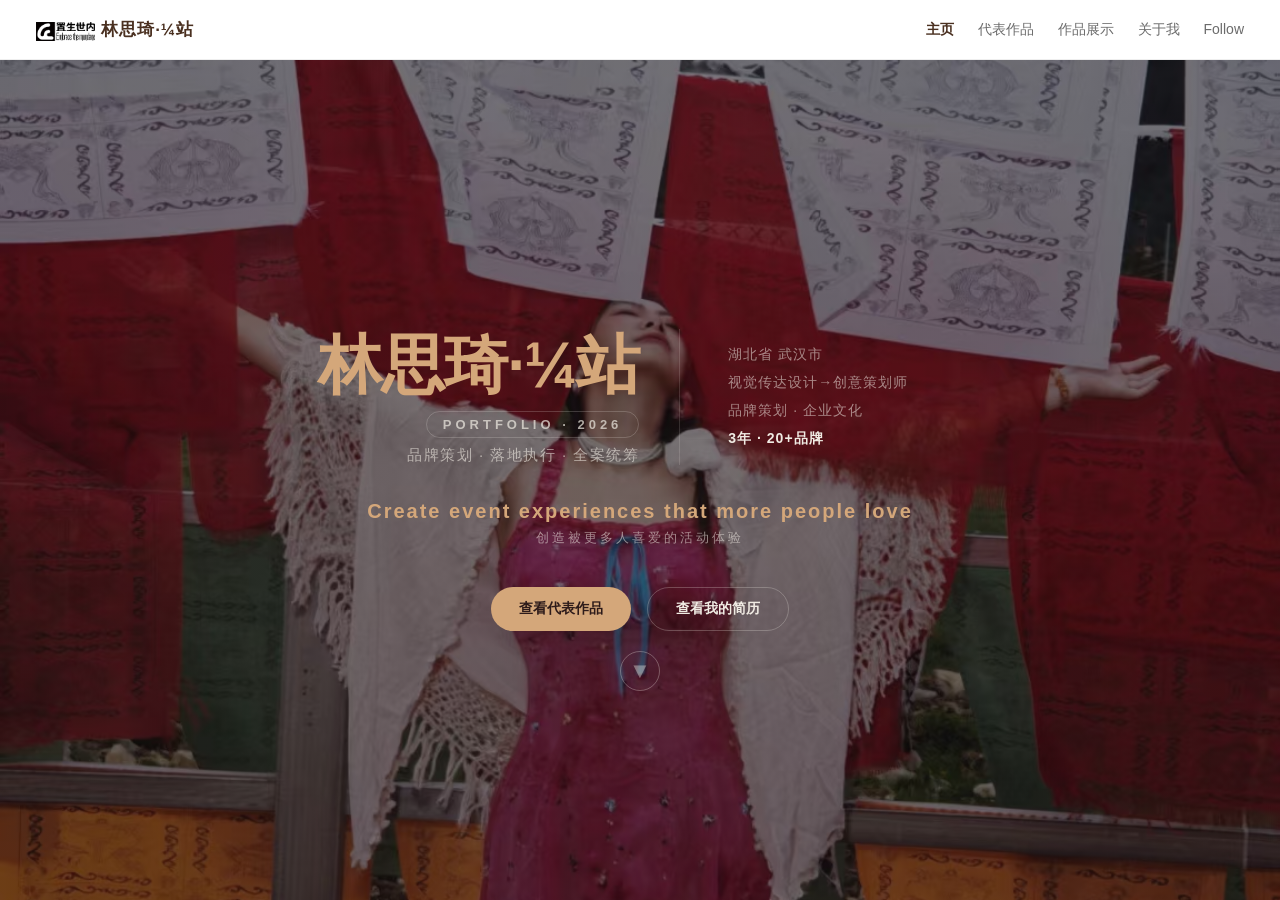
==== commit ad2bc502: "fix: 修复JS语法错误（Po数组缺]、Dt对象缺}），恢复UTF-8编码，新增数字卡片条目，删除空图标区域" ====
--- a/index.html
+++ b/index.html
@@ -1,31 +1,85 @@
-﻿<!DOCTYPE html>
+<!DOCTYPE html>
 <html lang="zh-CN">
 <head>
 <meta charset="UTF-8">
 <meta name="viewport" content="width=device-width, initial-scale=1.0">
 <title>林思琦的四分之一站</title>
 <style>
-*{box-sizing:border-box;margin:0;padding:0}html,body{height:100%}body{font-family:-apple-system,"PingFang SC","Microsoft YaHei","Helvetica Neue",Arial,sans-serif;color:#2c2c2c;background:#fff;overflow:hidden}#app{height:100vh;display:flex;flex-direction:column}nav{flex-shrink:0;display:flex;align-items:center;justify-content:space-between;height:60px;padding:0 36px;background:#fff;border-bottom:1px solid rgba(44,44,44,.08);z-index:100}.nl{font-size:17px;font-weight:700;color:#4a3020;letter-spacing:1px;cursor:pointer}nav ul{display:flex;gap:24px;list-style:none}nav ul li{font-size:14px;color:#6b6b6b;font-weight:500;cursor:pointer;padding:4px 0}nav ul li:hover{color:#2c2c2c}nav ul li.sel{color:#C4835A;font-weight:700}nav ul li.hl{color:#4a3020;font-weight:700}#vp{flex:1;position:relative;overflow:hidden}.pg{position:absolute;inset:0;overflow-y:auto}.pg::-webkit-scrollbar{width:4px;background:transparent}.pg::-webkit-scrollbar-thumb{background:#e8c9b8;border-radius:2px}.hm{min-height:100vh;background:linear-gradient(rgba(20,15,18,.55),rgba(20,15,18,.55)),url(hero-bg.jpg) center/cover fixed;color:#f0ebe3;display:flex;align-items:center;justify-content:center;padding:80px 40px;text-align:center;position:relative;overflow:hidden}.hc{position:relative;z-index:1}.hc{max-width:700px}.lb{display:inline-block;font-size:13px;letter-spacing:6px;color:rgba(240,235,227,.7);margin-bottom:36px;padding:8px 22px;border:1px solid rgba(240,235,227,.15);border-radius:20px;font-weight:300}.hmn{display:grid;grid-template-columns:1.2fr .8fr;gap:40px;text-align:left;margin-bottom:32px}.hmn-l{border-right:1px solid rgba(240,235,227,.15);padding-right:40px;display:flex;flex-direction:column;align-items:flex-end;gap:8px}.hmn-l .nm{font-size:clamp(28px,4.5vw,44px);font-weight:200;line-height:1.15;letter-spacing:-1px}.hmn-l .nm .nm-n{font-weight:700;color:#d4a77a}.hmn-l .nm .hl{color:#d4a77a;font-weight:600}.hmn-l .lb{display:inline-block;font-size:13px;letter-spacing:4px;color:rgba(240,235,227,.7);padding:5px 16px;border:1px solid rgba(240,235,227,.2);border-radius:16px;font-weight:600;margin:0}.hmn-l .sb{font-size:clamp(12px,1.4vw,15px);color:rgba(240,235,227,.6);font-weight:300;letter-spacing:1.5px;margin:0;max-width:none}.hmn-r{display:flex;flex-direction:column;justify-content:center;gap:10px;font-size:14px;color:rgba(240,235,227,.55);font-weight:300;letter-spacing:1px;padding-left:8px}.hmn-r span{display:block;white-space:nowrap}.hero-tl{font-size:clamp(15px,2vw,20px);color:#d4a77a;max-width:700px;margin:0 auto 40px;font-weight:700;letter-spacing:2px;line-height:1.4;white-space:nowrap}.hero-tl .hero-tl-en{font-size:11px;color:rgba(240,235,227,.55);letter-spacing:3px;margin-top:6px}.btns{display:flex;justify-content:center;gap:16px;flex-wrap:wrap}.btn{padding:12px 28px;border-radius:30px;font-size:14px;font-weight:600;cursor:pointer;border:none;background:#d4a77a;color:#2d1b1a;display:inline-flex;align-items:center;gap:6px}.btn:hover{transform:translateY(-2px)}.btn.ot{background:transparent;color:#f0ebe3;border:1px solid rgba(240,235,227,.25)}.in{max-width:1100px;margin:0 auto;padding:16px 40px 40px}.pt{font-size:13px;color:#c4835a;font-weight:600;letter-spacing:2px;margin-bottom:2px}.ph1{font-size:26px;font-weight:700;margin-bottom:2px}.pd{font-size:15px;color:#6b6b6b;margin-bottom:40px;max-width:600px}.cg{display:grid;grid-template-columns:repeat(2,1fr);gap:24px}.cc{background:#fff;border-radius:16px;overflow:hidden;cursor:pointer;border:1px solid rgba(44,44,44,.08);transition:transform .25s,box-shadow .25s}.cc:hover{transform:translateY(-4px);box-shadow:0 8px 32px rgba(0,0,0,.06)}.cc .cch{height:90px;display:flex;align-items:center;justify-content:center;font-size:38px;background:#edeae3}.cc .ccb{padding:24px 28px 8px}.cc .ccb h3{font-size:20px;font-weight:700;margin-bottom:6px}.cc .ccb .sd{font-size:14px;color:#6b6b6b;line-height:1.6}.cc .cnt{display:inline-flex;align-items:center;gap:4px;margin:0 28px 20px;font-size:13px;color:#c4835a;font-weight:600}.cc .cnt .arw{transition:transform .25s}.cc:hover .cnt .arw{transform:translateX(4px)}.pl{display:grid;grid-template-columns:repeat(auto-fill,minmax(320px,1fr));gap:20px}.pc2{background:#fff;border-radius:12px;overflow:hidden;border:1px solid rgba(44,44,44,.08);transition:transform .25s,box-shadow .25s;cursor:pointer}.pc2:hover{transform:translateY(-4px);box-shadow:0 8px 32px rgba(0,0,0,.06)}.pc2 .pc2h{height:100px;display:flex;align-items:center;justify-content:center;font-size:44px}.pc2 .pc2b{padding:20px 24px 8px}.pc2 .pc2f{display:flex;align-items:center;justify-content:flex-end;gap:4px;padding:10px 24px 14px;border-top:1px solid rgba(44,44,44,.05);font-size:13px;color:#c4835a;font-weight:600}.pc2 .pc2f .arw{transition:transform .25s}.pc2:hover .pc2f .arw{transform:translateX(4px)}.pc2 .ro{font-size:12px;color:#c4835a;font-weight:600;letter-spacing:1px;margin-bottom:6px}.pc2 h4{font-size:16px;font-weight:700;margin-bottom:4px}.pc2 .sb2{font-size:13px;color:#4a7a65;margin-bottom:8px}.pc2 .sm{font-size:14px;color:#6b6b6b;line-height:1.65;margin-bottom:10px}.pc2 .hl{display:flex;flex-wrap:wrap;gap:6px}.pc2 .hl span{font-size:12px;padding:3px 10px;background:#e8c9b8;color:#7a4d30;border-radius:4px}.pw{display:grid;grid-template-columns:repeat(2,1fr);gap:20px}.pc{background:#fff;border-radius:12px;border:1px solid rgba(44,44,44,.08);overflow:hidden;transition:transform .25s,box-shadow .25s;cursor:default}.pc:hover{transform:translateY(-4px);box-shadow:0 8px 32px rgba(0,0,0,.06)}.pc .pc-top{aspect-ratio:16/9;display:flex;align-items:center;justify-content:center;font-size:40px;position:relative;overflow:hidden}.pc .pc-body{padding:18px 22px 22px}.pc .pc-body .pc-tag{font-size:11px;color:#c4835a;font-weight:600;letter-spacing:2px;text-transform:uppercase;margin-bottom:5px}.pc .pc-body h4{font-size:16px;font-weight:700;color:#2c2c2c;line-height:1.35;margin:0 0 6px}.pc .pc-body .pc-desc{font-size:13px;color:#7a7a7a;line-height:1.6;margin:0}.pdv{display:none}.pdv.pdv-sel{display:block}.pdv .pdv-back{display:inline-flex;align-items:center;gap:6px;font-size:14px;color:#6b6b6b;cursor:pointer;margin-bottom:24px;border:none;background:none;padding:0}.pdv .pdv-back:hover{color:#c4835a}.pdv .pdv-img{width:100%;border-radius:16px;overflow:hidden;margin-bottom:28px;background:#f5f0eb;display:flex;align-items:center;justify-content:center}.pdv .pdv-img img{width:100%;display:block;border-radius:12px;box-shadow:0 2px 12px rgba(0,0,0,.06)}.pdv .pdv-body{max-width:780px}.pdv .pdv-body .pdv-tag{font-size:12px;color:#c4835a;font-weight:600;letter-spacing:2px;margin-bottom:6px}.pdv .pdv-body h2{font-size:24px;font-weight:700;color:#2c2c2c;margin-bottom:14px;line-height:1.3}.pdv .pdv-body .pdv-bg{background:#fffdee;border-radius:12px;padding:24px 28px;border:1px solid rgba(212,167,122,.2)}.pdv .pdv-body .pdv-bg .it{font-size:11px;color:#c4835a;font-weight:700;letter-spacing:2px;margin-bottom:6px}.pdv .pdv-body .pdv-bg p{font-size:15px;line-height:1.8;color:#444;margin:0}.dh{background:#2d1b1a;color:#f0ebe3;border-radius:16px;padding:48px 44px;margin-bottom:32px}.dh .ro{font-size:12px;color:#d4a77a;font-weight:600;letter-spacing:2px;margin-bottom:10px}.dh h2{font-size:28px;font-weight:700;margin-bottom:8px;line-height:1.3}.dh .sb{font-size:15px;color:rgba(240,235,227,.6);max-width:500px}.dc{display:grid;grid-template-columns:1fr;gap:20px;max-width:780px}.ds{background:#fff;border-radius:12px;padding:28px 32px;border:1px solid rgba(44,44,44,.08)}.ds .it{font-size:11px;color:#c4835a;font-weight:700;letter-spacing:2px;margin-bottom:10px}.ds h3{font-size:18px;font-weight:700;margin-bottom:10px;color:#1a2f28}.ds p{font-size:15px;line-height:1.8;color:#444}.ds .ol{list-style:none;padding:0;margin:0}.ds .ol li{display:flex;gap:12px;padding:10px 0;border-bottom:1px solid rgba(44,44,44,.05);font-size:15px;line-height:1.7;color:#444}.ds .ol li:last-child{border-bottom:none}.ds .ol li .num{flex-shrink:0;width:26px;height:26px;border-radius:50%;background:#e8c9b8;color:#7a4d30;display:flex;align-items:center;justify-content:center;font-size:13px;font-weight:700}.ds .ol li .tx{flex:1;padding-top:3px}.dtg{display:flex;flex-wrap:wrap;gap:8px}.dtg span{font-size:13px;padding:5px 14px;background:#e8c9b8;color:#7a4d30;border-radius:20px;font-weight:600}.dr{background:#fffdee;border-radius:12px;padding:28px 32px;border:1px solid rgba(212,167,122,.2)}.dr .it{font-size:11px;color:#c4835a;font-weight:700;letter-spacing:2px;margin-bottom:6px}.dr .dt{font-size:15px;line-height:1.8;color:#444}.dr .dt strong{color:#4a3020}@media(max-width:700px){.dh{padding:32px 24px}.dh h2{font-size:22px}.ds{padding:20px 18px}.in{padding:12px 20px 30px}}.ag{display:grid;grid-template-columns:1.2fr .8fr;gap:60px}.at p{font-size:16px;margin-bottom:18px;line-height:1.85;color:#444}.at strong{color:#4a3020}.ai{display:grid;gap:12px}.ai .r{display:flex;padding:14px 18px;background:#fff;border-radius:8px;border:1px solid rgba(44,44,44,.08)}.ai .r .l{font-size:12px;color:#6b6b6b;width:80px;flex-shrink:0}.ai .r .v{font-size:14px;font-weight:600}.cw{display:flex;flex-direction:column;align-items:center;justify-content:center;min-height:calc(100vh - 60px);text-align:center;padding:60px 40px}.ch1{font-size:30px;font-weight:700;margin-bottom:16px}.cp{font-size:16px;color:#6b6b6b;max-width:460px;line-height:1.7;margin-bottom:8px}.cn{font-size:14px;color:#6b6b6b;margin-bottom:28px}.ce{font-size:22px;font-weight:600;color:#4a3020;border-bottom:2px solid #e8c9b8;padding-bottom:3px;text-decoration:none}.bk{display:inline-flex;align-items:center;gap:6px;font-size:14px;color:#6b6b6b;cursor:pointer;margin-bottom:28px;border:none;background:none;padding:0}.bk:hover{color:#c4835a}.ar{display:grid;grid-template-columns:300px 1fr;gap:44px;background:#fff;border-radius:16px;padding:40px;border:1px solid rgba(44,44,44,.06);box-shadow:0 4px 24px rgba(0,0,0,.04)}.ar-l{text-align:center}.ar-l img{width:100%;border-radius:12px;object-fit:cover;aspect-ratio:3/4;display:block;margin-bottom:16px}.ar-l .rn{font-size:26px;font-weight:700;color:#1a2f28;margin-bottom:2px}.ar-l .rt{font-size:15px;color:#c4835a;font-weight:600;margin-bottom:8px}.ar-l .rl{display:flex;flex-direction:column;gap:6px;text-align:left;margin-top:14px}.ar-l .rl .ri{display:flex;align-items:center;gap:8px;font-size:14px;color:#444}.ar-l .rl .ri .ic{flex-shrink:0;width:18px;text-align:center;color:#c4835a;font-size:18px;line-height:1}.ar-l .as{margin-top:14px;padding-top:14px;border-top:1px solid rgba(44,44,44,.06);text-align:left}.ar-l .as .ah{font-size:16px;font-weight:700;color:#1a2f28;margin-bottom:10px;display:flex;align-items:center;gap:8px}.ar-l .as .ah::before{content:"";display:inline-block;width:3px;height:16px;background:#d4a77a;border-radius:2px}.ar-l .as p{font-size:14px;line-height:1.7;color:#444;margin:0}.ar-r{display:flex;flex-direction:column;gap:20px}.ar-r .as{border-bottom:1px solid rgba(44,44,44,.06);padding-bottom:16px}.ar-r .as:last-child{border-bottom:none;padding-bottom:0}.ar-r .as .ah{font-size:16px;font-weight:700;color:#1a2f28;margin-bottom:8px;display:flex;align-items:center;gap:8px}.ar-r .as .ah::before{content:"";display:inline-block;width:3px;height:16px;background:#d4a77a;border-radius:2px}.ar-r .as p{font-size:14px;line-height:1.8;color:#555;margin:0 0 6px}.ar-r .ae{display:flex;gap:12px;margin-bottom:10px}.ar-r .ae:last-child{margin-bottom:0}.ar-r .ae .ad{flex-shrink:0;font-size:12px;color:#c4835a;font-weight:600;width:70px;padding-top:2px}.ar-r .ae .ad2{flex:1}.ar-r .ae .ad2 .at2{font-size:14px;font-weight:600;color:#2c2c2c}.ar-r .ae .ad2 .as2{font-size:13px;color:#6b6b6b}.ar-r .sk{display:flex;flex-wrap:wrap;gap:8px}.ar-r .sk span{padding:5px 14px;background:#edeae3;color:#444;border-radius:20px;font-size:13px;font-weight:500}.ar-r .sk span.hl{background:#d4a77a;color:#fff}.ar-r .ct{font-size:14px;color:#4a3020;font-weight:600;text-decoration:none;display:inline-flex;align-items:center;gap:6px;margin-top:4px}.ar-r .ct:hover{color:#c4835a}@media(max-width:900px){.ag,.cg,.pw{grid-template-columns:1fr;gap:36px}}@media(max-width:800px){.ar{grid-template-columns:1fr;gap:28px;padding:24px}.ar-l img{max-width:240px;margin:0 auto 16px}}@media(max-width:700px){nav{padding:0 20px}nav ul{gap:16px}.in{padding:40px 20px 80px}.btns{flex-direction:column;align-items:center}.hm{padding:80px 24px}.hmn{grid-template-columns:1fr;gap:20px;text-align:center}.hmn-l{align-items:center;border-right:none;padding-right:0}.hmn-r{align-items:center}.pdv-img{padding:0}.pdv .pdv-img img{border-radius:8px}}
-.hm-cards{min-height:100vh;background:linear-gradient(rgba(20,15,18,.55),rgba(20,15,18,.55)),url(card-bg.jpg) center/cover fixed;color:#f0ebe3;display:flex;align-items:center;justify-content:center;padding:60px 40px;text-align:center}.hc-cards{max-width:960px;width:100%}.hc-cards .brand-top{font-size:20px;font-weight:200;letter-spacing:4px;margin-bottom:6px}.hc-cards .brand-top strong{color:#d4a77a;font-weight:700}.hc-cards .brand-sub{font-size:12px;color:rgba(240,235,227,.5);letter-spacing:3px;margin-bottom:44px}.cards-grid{display:grid;grid-template-columns:repeat(2,1fr);gap:24px}.nav-card{background:rgba(255,255,255,.08);-webkit-backdrop-filter:blur(12px);backdrop-filter:blur(12px);border-radius:16px;padding:36px 28px 32px;cursor:pointer;border:1px solid rgba(240,235,227,.12);transition:all .35s;text-align:left}.nav-card:hover{transform:translateY(-6px);background:rgba(255,255,255,.14);border-color:rgba(212,167,122,.4);box-shadow:0 12px 40px rgba(0,0,0,.2)}.nav-card .nc-icon{width:52px;height:52px;border-radius:12px;display:flex;align-items:center;justify-content:center;font-size:26px;margin-bottom:20px}.nav-card .nc-title{font-size:22px;font-weight:700;margin-bottom:8px;color:#f0ebe3}.nav-card .nc-desc{font-size:14px;color:rgba(240,235,227,.6);line-height:1.7;margin-bottom:16px}.nav-card .nc-action{font-size:13px;color:#d4a77a;font-weight:600;display:flex;align-items:center;gap:6px}.nav-card .nc-action .arw{transition:transform .3s}.nav-card:hover .nc-action .arw{transform:translateX(6px)}@media(max-width:700px){.cards-grid{grid-template-columns:1fr;gap:16px}.nav-card{padding:28px 24px}.hc-cards .brand-sub{margin-bottom:28px}.hm-cards{padding:40px 20px}}@keyframes bounce{0%,100%{transform:translateY(0)}50%{transform:translateY(8px)}}.hero-tl{animation:heroIn 1.5s ease-out both}.hero-tl span{animation:heroIn 1.8s ease-out 0.3s both}@keyframes heroIn{0%{opacity:0;transform:scale(0.85) translateY(20px);filter:blur(4px)}60%{opacity:1;transform:scale(1.02) translateY(-2px);filter:blur(0)}100%{opacity:1;transform:scale(1) translateY(0);filter:blur(0)}}/* about sub-tabs */.atb{display:flex;gap:4px;margin-bottom:4px;background:#f5f0eb;border-radius:12px;padding:3px;max-width:500px}.atb .tb{flex:1;padding:10px 16px;text-align:center;font-size:14px;font-weight:500;color:#6b6b6b;border:none;background:transparent;border-radius:8px;cursor:pointer;transition:all .25s}.atb .tb.sel{background:#fff;color:#4a3020;font-weight:700;box-shadow:0 2px 8px rgba(0,0,0,.06)}.atb .tb:hover:not(.sel){color:#2c2c2c}.atc{display:none}.atc.atc-sel{display:block}@media(max-width:700px){.atb{max-width:100%}.atb .tb{font-size:13px;padding:8px 10px}}</style>
+*{box-sizing:border-box;margin:0;padding:0}html,body{height:100%}body{font-family:-apple-system,"PingFang SC","Microsoft YaHei","Helvetica Neue",Arial,sans-serif;color:#2c2c2c;background:#fff;overflow:hidden}#app{height:100vh;display:flex;flex-direction:column}nav{flex-shrink:0;display:flex;align-items:center;justify-content:space-between;height:60px;padding:0 36px;background:#fff;border-bottom:1px solid rgba(44,44,44,.08);z-index:100}.nl{font-size:17px;font-weight:700;color:#4a3020;letter-spacing:1px;cursor:pointer}nav ul{display:flex;gap:24px;list-style:none}nav ul li{font-size:14px;color:#6b6b6b;font-weight:500;cursor:pointer;padding:4px 0}nav ul li:hover{color:#2c2c2c}nav ul li.sel{color:#C4835A;font-weight:700}nav ul li.hl{color:#4a3020;font-weight:700}#vp{flex:1;position:relative;overflow:hidden}.pg{position:absolute;inset:0;overflow-y:auto}.pg::-webkit-scrollbar{width:4px;background:transparent}.pg::-webkit-scrollbar-thumb{background:#e8c9b8;border-radius:2px}.hm{min-height:100vh;background:linear-gradient(rgba(20,15,18,.55),rgba(20,15,18,.55)),url(hero-bg.jpg) center/cover fixed;color:#f0ebe3;display:flex;align-items:center;justify-content:center;padding:80px 40px;text-align:center;position:relative;overflow:hidden}.hc{position:relative;z-index:1}.hc{max-width:700px}.lb{display:inline-block;font-size:13px;letter-spacing:6px;color:rgba(240,235,227,.7);margin-bottom:36px;padding:8px 22px;border:1px solid rgba(240,235,227,.15);border-radius:20px;font-weight:300}.hmn{display:grid;grid-template-columns:1.2fr .8fr;gap:40px;text-align:left;margin-bottom:32px}.hmn-l{border-right:1px solid rgba(240,235,227,.15);padding-right:40px;display:flex;flex-direction:column;align-items:flex-end;gap:8px}.hmn-l .nm{font-size:clamp(40px,7vw,64px);font-weight:200;line-height:1.15;letter-spacing:-1px}.hmn-l .nm .nm-n{font-weight:700;color:#d4a77a}.hmn-l .nm .hl{color:#d4a77a;font-weight:600}.hmn-l .lb{display:inline-block;font-size:13px;letter-spacing:4px;color:rgba(240,235,227,.7);padding:5px 16px;border:1px solid rgba(240,235,227,.2);border-radius:16px;font-weight:600;margin:0}.hmn-l .sb{font-size:clamp(12px,1.4vw,15px);color:rgba(240,235,227,.6);font-weight:300;letter-spacing:1.5px;margin:0;max-width:none}.hmn-r{display:flex;flex-direction:column;justify-content:center;gap:10px;font-size:14px;color:rgba(240,235,227,.55);font-weight:300;letter-spacing:1px;padding-left:8px}.hmn-r span{display:block;white-space:nowrap}.hero-tl{font-size:clamp(15px,2vw,20px);color:#d4a77a;max-width:700px;margin:0 auto 40px;font-weight:700;letter-spacing:2px;line-height:1.4;white-space:nowrap}.hero-tl .hero-tl-en{font-size:11px;color:rgba(240,235,227,.55);letter-spacing:3px;margin-top:6px}.btns{display:flex;justify-content:center;gap:16px;flex-wrap:wrap}.btn{padding:12px 28px;border-radius:30px;font-size:14px;font-weight:600;cursor:pointer;border:none;background:#d4a77a;color:#2d1b1a;display:inline-flex;align-items:center;gap:6px}.btn:hover{transform:translateY(-2px)}.btn.ot{background:transparent;color:#f0ebe3;border:1px solid rgba(240,235,227,.25)}.in{max-width:1100px;margin:0 auto;padding:16px 40px 40px}.pt{font-size:13px;color:#c4835a;font-weight:600;letter-spacing:2px;margin-bottom:2px}.ph1{font-size:26px;font-weight:700;margin-bottom:2px}.pd{font-size:15px;color:#6b6b6b;margin-bottom:40px;max-width:600px}.cg{display:grid;grid-template-columns:repeat(2,1fr);gap:24px}.cc{background:#fff;border-radius:16px;overflow:hidden;cursor:pointer;border:1px solid rgba(44,44,44,.08);transition:transform .25s,box-shadow .25s}.cc:hover{transform:translateY(-4px);box-shadow:0 8px 32px rgba(0,0,0,.06)}.cc .cch{height:90px;display:flex;align-items:center;justify-content:center;font-size:38px;background:#edeae3}.cc .ccb{padding:24px 28px 8px}.cc .ccb h3{font-size:20px;font-weight:700;margin-bottom:6px}.cc .ccb .sd{font-size:14px;color:#6b6b6b;line-height:1.6}.cc .cnt{display:inline-flex;align-items:center;gap:4px;margin:0 28px 20px;font-size:13px;color:#c4835a;font-weight:600}.cc .cnt .arw{transition:transform .25s}.cc:hover .cnt .arw{transform:translateX(4px)}.pl{display:grid;grid-template-columns:repeat(auto-fill,minmax(320px,1fr));gap:20px}.pc2{background:#fff;border-radius:12px;overflow:hidden;border:1px solid rgba(44,44,44,.08);transition:transform .25s,box-shadow .25s;cursor:pointer}.pc2:hover{transform:translateY(-4px);box-shadow:0 8px 32px rgba(0,0,0,.06)}.pc2 .pc2b{padding:20px 24px 8px}.pc2 .pc2f{display:flex;align-items:center;justify-content:flex-end;gap:4px;padding:10px 24px 14px;border-top:1px solid rgba(44,44,44,.05);font-size:13px;color:#c4835a;font-weight:600}.pc2 .pc2f .arw{transition:transform .25s}.pc2:hover .pc2f .arw{transform:translateX(4px)}.pc2 .ro{font-size:12px;color:#c4835a;font-weight:600;letter-spacing:1px;margin-bottom:6px}.pc2 h4{font-size:16px;font-weight:700;margin-bottom:4px}.pc2 .sb2{font-size:13px;color:#4a7a65;margin-bottom:8px}.pc2 .sm{font-size:14px;color:#6b6b6b;line-height:1.65;margin-bottom:10px}.pc2 .hl{display:flex;flex-wrap:wrap;gap:6px}.pc2 .hl span{font-size:12px;padding:3px 10px;background:#e8c9b8;color:#7a4d30;border-radius:4px}.pw{display:grid;grid-template-columns:repeat(2,1fr);gap:20px}.pc{background:#fff;border-radius:12px;border:1px solid rgba(44,44,44,.08);overflow:hidden;transition:transform .25s,box-shadow .25s;cursor:default}.pc:hover{transform:translateY(-4px);box-shadow:0 8px 32px rgba(0,0,0,.06)}.pc .pc-top{aspect-ratio:16/9;display:flex;align-items:center;justify-content:center;font-size:40px;position:relative;overflow:hidden}.pc .pc-body{padding:18px 22px 22px}.pc .pc-body .pc-tag{font-size:11px;color:#c4835a;font-weight:600;letter-spacing:2px;text-transform:uppercase;margin-bottom:5px}.pc .pc-body h4{font-size:16px;font-weight:700;color:#2c2c2c;line-height:1.35;margin:0 0 6px}.pc .pc-body .pc-desc{font-size:13px;color:#7a7a7a;line-height:1.6;margin:0}.pdv{display:none}.pdv.pdv-sel{display:block}.pdv .pdv-back{display:inline-flex;align-items:center;gap:6px;font-size:14px;color:#6b6b6b;cursor:pointer;margin-bottom:24px;border:none;background:none;padding:0}.pdv .pdv-back:hover{color:#c4835a}.pdv .pdv-img{width:100%;border-radius:16px;overflow:hidden;margin-bottom:28px;background:#f5f0eb;display:flex;align-items:center;justify-content:center}.pdv .pdv-img img{width:100%;display:block;border-radius:12px;box-shadow:0 2px 12px rgba(0,0,0,.06)}.pdv .pdv-body{max-width:780px}.pdv .pdv-body .pdv-tag{font-size:12px;color:#c4835a;font-weight:600;letter-spacing:2px;margin-bottom:6px}.pdv .pdv-body h2{font-size:24px;font-weight:700;color:#2c2c2c;margin-bottom:14px;line-height:1.3}.pdv .pdv-body .pdv-bg{background:#fffdee;border-radius:12px;padding:24px 28px;border:1px solid rgba(212,167,122,.2)}.pdv .pdv-body .pdv-bg .it{font-size:11px;color:#c4835a;font-weight:700;letter-spacing:2px;margin-bottom:6px}.pdv .pdv-body .pdv-bg p{font-size:15px;line-height:1.8;color:#444;margin:0}.dh{background:#2d1b1a;color:#f0ebe3;border-radius:16px;padding:48px 44px;margin-bottom:32px}.dh .ro{font-size:12px;color:#d4a77a;font-weight:600;letter-spacing:2px;margin-bottom:10px}.dh h2{font-size:28px;font-weight:700;margin-bottom:8px;line-height:1.3}.dh .sb{font-size:15px;color:rgba(240,235,227,.6);max-width:500px}.dc{display:grid;grid-template-columns:1fr;gap:20px;max-width:780px}.ds{background:#fff;border-radius:12px;padding:28px 32px;border:1px solid rgba(44,44,44,.08)}.ds .it{font-size:11px;color:#c4835a;font-weight:700;letter-spacing:2px;margin-bottom:10px}.ds h3{font-size:18px;font-weight:700;margin-bottom:10px;color:#1a2f28}.ds p{font-size:15px;line-height:1.8;color:#444}.ds .ol{list-style:none;padding:0;margin:0}.ds .ol li{display:flex;gap:12px;padding:10px 0;border-bottom:1px solid rgba(44,44,44,.05);font-size:15px;line-height:1.7;color:#444}.ds .ol li:last-child{border-bottom:none}.ds .ol li .num{flex-shrink:0;width:26px;height:26px;border-radius:50%;background:#e8c9b8;color:#7a4d30;display:flex;align-items:center;justify-content:center;font-size:13px;font-weight:700}.ds .ol li .tx{flex:1;padding-top:3px}.dtg{display:flex;flex-wrap:wrap;gap:8px}.dtg span{font-size:13px;padding:5px 14px;background:#e8c9b8;color:#7a4d30;border-radius:20px;font-weight:600}.dr{background:#fffdee;border-radius:12px;padding:28px 32px;border:1px solid rgba(212,167,122,.2)}.dr .it{font-size:11px;color:#c4835a;font-weight:700;letter-spacing:2px;margin-bottom:6px}.dr .dt{font-size:15px;line-height:1.8;color:#444}.dr .dt strong{color:#4a3020}@media(max-width:700px){.dh{padding:32px 24px}.dh h2{font-size:22px}.ds{padding:20px 18px}.in{padding:12px 20px 30px}}.ag{display:grid;grid-template-columns:1.2fr .8fr;gap:60px}.at p{font-size:16px;margin-bottom:18px;line-height:1.85;color:#444}.at strong{color:#4a3020}.ai{display:grid;gap:12px}.ai .r{display:flex;padding:14px 18px;background:#fff;border-radius:8px;border:1px solid rgba(44,44,44,.08)}.ai .r .l{font-size:12px;color:#6b6b6b;width:80px;flex-shrink:0}.ai .r .v{font-size:14px;font-weight:600}.cw{display:flex;flex-direction:column;align-items:center;justify-content:center;min-height:calc(100vh - 60px);text-align:center;padding:60px 40px}.ch1{font-size:30px;font-weight:700;margin-bottom:16px}.cp{font-size:16px;color:#6b6b6b;max-width:460px;line-height:1.7;margin-bottom:8px}.cn{font-size:14px;color:#6b6b6b;margin-bottom:28px}.ce{font-size:22px;font-weight:600;color:#4a3020;border-bottom:2px solid #e8c9b8;padding-bottom:3px;text-decoration:none}.bk{display:inline-flex;align-items:center;gap:6px;font-size:14px;color:#6b6b6b;cursor:pointer;margin-bottom:28px;border:none;background:none;padding:0}.bk:hover{color:#c4835a}.ar{display:grid;grid-template-columns:300px 1fr;gap:44px;background:#fff;border-radius:16px;padding:40px;border:1px solid rgba(44,44,44,.06);box-shadow:0 4px 24px rgba(0,0,0,.04)}.ar-l{text-align:center}.ar-l img{width:100%;border-radius:12px;object-fit:cover;aspect-ratio:3/4;display:block;margin-bottom:16px}.ar-l .rn{font-size:26px;font-weight:700;color:#1a2f28;margin-bottom:2px}.ar-l .rt{font-size:15px;color:#c4835a;font-weight:600;margin-bottom:8px}.ar-l .rl{display:flex;flex-direction:column;gap:6px;text-align:left;margin-top:14px}.ar-l .rl .ri{display:flex;align-items:center;gap:8px;font-size:14px;color:#444}.ar-l .rl .ri .ic{flex-shrink:0;width:18px;text-align:center;color:#c4835a;font-size:18px;line-height:1}.ar-l .as{margin-top:14px;padding-top:14px;border-top:1px solid rgba(44,44,44,.06);text-align:left}.ar-l .as .ah{font-size:16px;font-weight:700;color:#1a2f28;margin-bottom:10px;display:flex;align-items:center;gap:8px}.ar-l .as .ah::before{content:"";display:inline-block;width:3px;height:16px;background:#d4a77a;border-radius:2px}.ar-l .as p{font-size:14px;line-height:1.7;color:#444;margin:0}.ar-r{display:flex;flex-direction:column;gap:20px}.ar-r .as{border-bottom:1px solid rgba(44,44,44,.06);padding-bottom:16px}.ar-r .as:last-child{border-bottom:none;padding-bottom:0}.ar-r .as .ah{font-size:16px;font-weight:700;color:#1a2f28;margin-bottom:8px;display:flex;align-items:center;gap:8px}.ar-r .as .ah::before{content:"";display:inline-block;width:3px;height:16px;background:#d4a77a;border-radius:2px}.ar-r .as p{font-size:14px;line-height:1.8;color:#555;margin:0 0 6px}.ar-r .ae{margin-bottom:16px;background:#fff;border-radius:12px;padding:18px 20px;border:1px solid rgba(44,44,44,.08);box-shadow:0 2px 8px rgba(0,0,0,.04)}.ar-r .ae:last-child{margin-bottom:0}.ar-r .ae .ad{flex-shrink:0;font-size:12px;color:#c4835a;font-weight:600;width:70px;padding-top:2px}.ar-r .ae .ad2{flex:1}.ar-r .ae .ad2 .at2{font-size:14px;font-weight:600;color:#2c2c2c}.ar-r .ae .ad2 .as2{font-size:13px;color:#6b6b6b}.ar-r .sk{display:flex;flex-wrap:wrap;gap:8px}.ar-r .sk span{padding:5px 14px;background:#edeae3;color:#444;border-radius:20px;font-size:13px;font-weight:500}.ar-r .sk span.hl{background:#d4a77a;color:#fff}.ar-r .ct{font-size:12px;color:#4a3020;font-weight:600;text-decoration:none;display:inline-flex;align-items:center;gap:6px;margin-top:8px;margin-bottom:6px}.ar-r .ct:hover{color:#c4835a}@media(max-width:900px){.ag,.cg,.pw{grid-template-columns:1fr;gap:36px}}@media(max-width:800px){.ar{grid-template-columns:1fr;gap:28px;padding:24px}.ar-l img{max-width:240px;margin:0 auto 16px}}@media(max-width:700px){nav{padding:0 20px}nav ul{gap:16px}.in{padding:40px 20px 80px}.btns{flex-direction:column;align-items:center}.hm{padding:80px 24px}.hmn{grid-template-columns:1fr;gap:20px;text-align:center}.hmn-l{align-items:center;border-right:none;padding-right:0}.hmn-r{align-items:center}.pdv-img{padding:0}.pdv .pdv-img img{border-radius:8px}}
+.hm-cards{min-height:100vh;background:linear-gradient(rgba(20,15,18,.55),rgba(20,15,18,.55)),url(card-bg.jpg) center/cover fixed;color:#f0ebe3;display:flex;align-items:center;justify-content:center;padding:60px 40px;text-align:center}.hc-cards{max-width:960px;width:100%}.hc-cards .brand-top{font-size:20px;font-weight:200;letter-spacing:4px;margin-bottom:6px}.hc-cards .brand-top strong{color:#d4a77a;font-weight:700}.hc-cards .brand-sub{font-size:12px;color:rgba(240,235,227,.5);letter-spacing:3px;margin-bottom:44px}.cards-grid{display:grid;grid-template-columns:repeat(2,1fr);gap:24px}.nav-card{background:rgba(255,255,255,.08);-webkit-backdrop-filter:blur(12px);backdrop-filter:blur(12px);border-radius:16px;padding:36px 28px 32px;cursor:pointer;border:1px solid rgba(240,235,227,.12);transition:all .35s;text-align:left}.nav-card:hover{transform:translateY(-6px);background:rgba(255,255,255,.14);border-color:rgba(212,167,122,.4);box-shadow:0 12px 40px rgba(0,0,0,.2)}.nav-card .nc-icon{width:52px;height:52px;border-radius:12px;display:flex;align-items:center;justify-content:center;font-size:26px;margin-bottom:20px}.nav-card .nc-title{font-size:22px;font-weight:700;margin-bottom:8px;color:#f0ebe3}.nav-card .nc-desc{font-size:14px;color:rgba(240,235,227,.6);line-height:1.7;margin-bottom:16px}.nav-card .nc-action{font-size:13px;color:#d4a77a;font-weight:600;display:flex;align-items:center;gap:6px}.nav-card .nc-action .arw{transition:transform .3s}.nav-card:hover .nc-action .arw{transform:translateX(6px)}@media(max-width:700px){.cards-grid{grid-template-columns:1fr;gap:16px}.nav-card{padding:28px 24px}.hc-cards .brand-sub{margin-bottom:28px}.hm-cards{padding:40px 20px}}@keyframes bounce{0%,100%{transform:translateY(0)}50%{transform:translateY(8px)}}.hero-tl{animation:heroIn 1.5s ease-out both}.hero-tl span{animation:heroIn 1.8s ease-out 0.3s both}@keyframes heroIn{0%{opacity:0;transform:scale(0.85) translateY(20px);filter:blur(4px)}60%{opacity:1;transform:scale(1.02) translateY(-2px);filter:blur(0)}100%{opacity:1;transform:scale(1) translateY(0);filter:blur(0)}}/* about sub-tabs */.atb{display:flex;gap:4px;margin-bottom:4px;background:#f5f0eb;border-radius:12px;padding:3px;max-width:500px}.atb .tb{flex:1;padding:10px 16px;text-align:center;font-size:14px;font-weight:500;color:#6b6b6b;border:none;background:transparent;border-radius:8px;cursor:pointer;transition:all .25s}.atb .tb.sel{background:#fff;color:#4a3020;font-weight:700;box-shadow:0 2px 8px rgba(0,0,0,.06)}.atb .tb:hover:not(.sel){color:#2c2c2c}.atc{display:none}.atc.atc-sel{display:block}@media(max-width:700px){.atb{max-width:100%}.atb .tb{font-size:13px;padding:8px 10px}}.nav-toggle{display:none;flex-direction:column;gap:5px;cursor:pointer;padding:8px;z-index:200;background:transparent;border:none;margin-left:auto}.nav-toggle span{display:block;width:22px;height:2px;background:#4a3020;border-radius:2px;transition:all .3s}.nav-toggle.open span:nth-child(1){transform:translateY(7px)rotate(45deg)}.nav-toggle.open span:nth-child(2){opacity:0}.nav-toggle.open span:nth-child(3){transform:translateY(-7px)rotate(-45deg)}@media(max-width:700px){nav{padding:0 20px;position:relative;z-index:300}.nav-toggle{display:flex}nav ul{display:none;position:fixed;top:60px;left:0;right:0;background:#fff;flex-direction:column;padding:16px 36px 24px;border-bottom:1px solid rgba(44,44,44,.08);box-shadow:0 8px 24px rgba(0,0,0,.08);z-index:200;gap:0}nav ul.open{display:flex}nav ul li{padding:16px 0;font-size:16px;border-bottom:1px solid rgba(44,44,44,.04)}nav ul li:last-child{border-bottom:none}}@media(max-width:480px){nav{padding:0 16px}.nl{font-size:15px}.nl img{height:16px!important}.hm{padding:60px 20px}.hmn{gap:16px}.hmn-l .nm{font-size:clamp(32px,8vw,44px)}.hero-tl{font-size:14px;letter-spacing:1px;white-space:normal}.hero-tl span{font-size:12px!important}.btn{padding:10px 24px;font-size:13px}.in{padding:32px 16px 60px}.ph1{font-size:22px}.pd{font-size:13px;margin-bottom:24px}.cc .ccb{padding:16px 18px 4px}.cc .ccb h3{font-size:18px}.cc .ccb .sd{font-size:13px}.cc .cnt{margin:0 18px 14px}.pc2 .pc2b{padding:14px 18px 4px}.pc2 .pc2f{padding:8px 18px 12px}.dh{padding:24px 20px}.dh h2{font-size:20px}.dh .sb{font-size:14px}.ds{padding:16px 14px}.dr{padding:18px 16px}.ds .ol li{gap:8px;font-size:14px}.ar{padding:20px 16px;gap:20px}.ar-l img{max-width:200px}.ar-r .ae{flex-direction:column;gap:4px;margin-bottom:14px}.ar-r .ae .ad{width:auto}.pw{gap:14px}.pc .pc-body{padding:12px 14px 16px}.pdv .pdv-body h2{font-size:20px}.pdv .pdv-body .pdv-bg{padding:16px 18px}.cw{padding:40px 24px}.ch1{font-size:24px}.hc-cards .brand-top{font-size:16px}.hm-cards{padding:30px 16px}.nav-card{padding:24px 20px}.nav-card .nc-title{font-size:18px}.atb .tb{padding:8px 6px;font-size:12px}}
+.ar-r .ae-header{display:flex;justify-content:space-between;align-items:flex-start;margin-bottom:10px}
+.ar-r .ae-info{flex:1}
+.ar-r .ae-title{text-align:right;font-weight:600;color:#c4835a;font-size:13px;padding-top:2px;line-height:1.4}
+.ar-r .ae-divider{height:1px;background:rgba(44,44,44,.06);margin-bottom:10px}
+.ar-r .ae-desc{font-size:12px;color:#888;line-height:1.6;margin-bottom:8px}
+.ar-r .ae-info .ad{white-space:nowrap}.ar-r .ae-info .at2{font-weight:700}.ar-r .ae-title-sub{font-size:12px;color:#888;font-weight:400;display:block;margin-top:2px}</style>
 </head>
 <body>
 <div id="app">
-<nav><div class="nl"><img src="logo.png" alt="" style="height:19px;vertical-align:bottom;margin-right:6px">林思琦·¼站</div><ul><li id="nH" class="hl sel">首页</li><li id="nPj">代表作品</li><li id="nPo">作品展示</li><li id="nA">关于我</li><li id="nC">Follow</li></ul></nav>
+<nav><div class="nl"><img src="logo.png" alt="" style="height:19px;vertical-align:bottom;margin-right:6px">林思琦·¼站</div><div class="nav-toggle" id="navToggle"><span></span><span></span><span></span></div><ul id="navMenu"><li id="nH" class="hl sel">主页</li><li id="nPj">代表作品</li><li id="nPo">作品展示</li><li id="nA">关于我</li><li id="nC">Follow</li></ul></nav>
 <div id="vp">
-<div class="pg" id="pH" style="display:none"><div class="hm-cards"><div class="hc-cards"><div class="brand-top"><strong>林思琦·¼站</strong></div><div class="brand-sub">Cichy Lynn &middot; PORTFOLIO 2026</div><div class="cards-grid"><div class="nav-card" onclick="sw('pPj')"><div class="nc-icon" style="background:rgba(212,167,122,.25)">📋</div><div class="nc-title">代表作品</div><div class="nc-desc">政企品牌 &middot; 商业空间 &middot; 文旅品牌 &middot; 线上运营<br>20+品牌实战，横跨四大领域</div><div class="nc-action">进入项目 <span class="arw">→</span></div></div><div class="nav-card" onclick="sw('pPo');setTimeout(rP,100)"><div class="nc-icon" style="background:rgba(200,180,160,.25)">🎨</div><div class="nc-title">作品展示</div><div class="nc-desc">从策划到落地<br>每一个项目都是值得打磨的作品</div><div class="nc-action">浏览作品 <span class="arw">→</span></div></div><div class="nav-card" onclick="sw('pA')"><div class="nc-icon" style="background:rgba(160,180,160,.25)">📖</div><div class="nc-title">About</div><div class="nc-desc">品牌策划 &middot; 统筹落地 &middot; 3年经验<br>视觉传达 → 创意策划师的成长之路</div><div class="nc-action">了解我 <span class="arw">→</span></div></div><div class="nav-card" onclick="sw('pC')"><div class="nc-icon" style="background:rgba(200,160,140,.25)">✉️</div><div class="nc-title">Follow</div><div class="nc-desc">合作邀约 &middot; 项目沟通<br>期待与你的对话</div><div class="nc-action">联系我 <span class="arw">→</span></div></div></div></div></div></div><div class="pg" id="pHm" style="display:block"><div class="hm"><div class="hc"><div class="hmn"><div class="hmn-l"><div class="nm"><span class="nm-n">林思琦</span><span class="hl">·¼站</span></div><div class="lb">PORTFOLIO &middot; 2026</div><p class="sb">品牌策划 &middot; 落地执行 &middot; 全案统筹</p></div><div class="hmn-r"><span>湖北省 武汉市</span><span>视觉传达设计→创意策划师</span><span>品牌策划 &middot; 企业文化</span><span style="font-weight:700;color:#f0ebe3">3年 &middot; 20+品牌</span></div></div><div class="hero-tl">Create event experiences that more people love<br><span style="font-size:13px;letter-spacing:3px;color:rgba(240,235,227,.55);font-weight:300;display:block;margin-top:4px">创造被更多人喜爱的活动体验</span></div><div class="btns"><button class="btn" id="gPj2" onclick="sw('pPj')">查看代表作品</button><button class="btn ot" id="gA2" onclick="sw('pA');setTimeout(function(){swA(0)},50)">查看我的简历</button></div><div style="text-align:center;margin-top:20px;cursor:pointer" onclick="sw('pH')"><span style="width:40px;height:40px;border:1px solid rgba(240,235,227,0.3);border-radius:50%;display:inline-flex;align-items:center;justify-content:center;font-size:22px;color:rgba(240,235,227,0.4);animation:bounce 2s infinite">▼</span></div></div></div></div><div class="pg" id="pPj" style="display:none"><div class="in"><div class="pt">01 · PROJECTS</div><div class="ph1">代表作品</div><div class="pd">按领域分类，点击进入查看具体项目</div><div class="cg"><div class="cc" onclick="goC('gov')"><div class="cch"></div><div class="ccb"><h3>政企品牌</h3><p class="sd">Government & Enterprise</p><p class="sd">工会文体赛事、集团内部活动、企业文化策划等政企项目</p></div><span class="cnt">查看详情 <span class="arw">→</span></span></div><div class="cc" onclick="goC('commercial')"><div class="cch" style="background:#e8c9b8"></div><div class="ccb"><h3>商业空间</h3><p class="sd">Commercial Space</p><p class="sd">商圈引流活动、圈层社群活动、跨界联名营销等商业项目</p></div><span class="cnt">查看详情 <span class="arw">→</span></span></div><div class="cc" onclick="goC('tourism')"><div class="cch" style="background:#d4c5b0"></div><div class="ccb"><h3>文旅品牌</h3><p class="sd">Cultural Tourism</p><p class="sd">文旅节庆IP打造、在地文化活动、景区品牌营销等文旅项目</p></div><span class="cnt">查看详情 <span class="arw">→</span></span></div><div class="cc" onclick="goC('digital')"><div class="cch" style="background:#c8d4c0"></div><div class="ccb"><h3>线上内容运营</h3><p class="sd">Digital Content Operation</p><p class="sd">公众号/视频号年度内容规划、栏目化运营、数据增长策略</p></div><span class="cnt">查看详情 <span class="arw">→</span></span></div></div></div></div>
+<div class="pg" id="pH" style="display:none"><div class="hm-cards"><div class="hc-cards"><div class="brand-top"><strong>林思琦·¼站</strong></div><div class="brand-sub">Cichy Lynn &middot; PORTFOLIO 2026</div><div class="cards-grid"><div class="nav-card" onclick="sw('pPj')"><div class="nc-icon" style="background:rgba(212,167,122,.25)">📋</div><div class="nc-title">代表作品</div><div class="nc-desc">政企品牌 &middot; 商业空间 &middot; 文旅品牌 &middot; 线上运营<br>20+品牌实战，横跨四大领域</div><div class="nc-action">进入项目 <span class="arw">→</span></div></div><div class="nav-card" onclick="sw('pPo');setTimeout(rP,100)"><div class="nc-icon" style="background:rgba(200,180,160,.25)">🎨</div><div class="nc-title">作品展示</div><div class="nc-desc">从策划到落地<br>每一个项目都是值得打磨的作品</div><div class="nc-action">浏览作品 <span class="arw">→</span></div></div><div class="nav-card" onclick="sw('pA')"><div class="nc-icon" style="background:rgba(160,180,160,.25)">📖</div><div class="nc-title">About</div><div class="nc-desc">品牌策划 &middot; 统筹落地 &middot; 3年经验<br>视觉传达 → 创意策划师的成长之路</div><div class="nc-action">了解我 <span class="arw">→</span></div></div><div class="nav-card" onclick="sw('pC')"><div class="nc-icon" style="background:rgba(200,160,140,.25)">✉️</div><div class="nc-title">Follow</div><div class="nc-desc">合作邀约 &middot; 项目沟通<br>期待与你的对话</div><div class="nc-action">联系我 <span class="arw">→</span></div></div></div></div></div></div><div class="pg" id="pHm" style="display:block"><div class="hm"><div class="hc"><div class="hmn"><div class="hmn-l"><div class="nm"><span class="nm-n">林思琦</span><span class="hl">·¼站</span></div><div class="lb">PORTFOLIO &middot; 2026</div><p class="sb">品牌策划 &middot; 落地执行 &middot; 全案统筹</p></div><div class="hmn-r"><span>湖北省 武汉市</span><span>视觉传达设计→创意策划师</span><span>品牌策划 &middot; 企业文化</span><span style="font-weight:700;color:#f0ebe3">3年 &middot; 20+品牌</span></div></div><div class="hero-tl">Create event experiences that more people love<br><span style="font-size:13px;letter-spacing:3px;color:rgba(240,235,227,.55);font-weight:300;display:block;margin-top:4px">创造被更多人喜爱的活动体验</span></div><div class="btns"><button class="btn" id="gPj" onclick="sw('pPj')">查看代表作品</button><button class="btn ot" id="gA" onclick="sw('pA');setTimeout(function(){swA(0)},50)">查看我的简历</button></div><div style="text-align:center;margin-top:20px;cursor:pointer" onclick="sw('pH')"><span style="width:40px;height:40px;border:1px solid rgba(240,235,227,0.3);border-radius:50%;display:inline-flex;align-items:center;justify-content:center;font-size:22px;color:rgba(240,235,227,0.4);animation:bounce 2s infinite">▼</span></div></div></div></div><div class="pg" id="pPj" style="display:none"><div class="in"><button class="bk" onclick="sw('pH')"><span>←</span> 返回主页</button><div class="pt">01 · PROJECTS</div><div class="ph1">代表作品</div><div class="pd">按领域分类，点击进入查看具体项目</div><div class="cg"><div class="cc" onclick="goC('gov')"><div class="cch"></div><div class="ccb"><h3>政企品牌</h3><p class="sd">Government & Enterprise</p><p class="sd">工会文体赛事、集团内部活动、企业文化策划等政企项目</p></div><span class="cnt">查看详情 <span class="arw">→</span></span></div><div class="cc" onclick="goC('commercial')"><div class="cch" style="background:#e8c9b8"></div><div class="ccb"><h3>商业空间</h3><p class="sd">Commercial Space</p><p class="sd">商圈引流活动、圈层社群活动、跨界联名营销等商业项目</p></div><span class="cnt">查看详情 <span class="arw">→</span></span></div><div class="cc" onclick="goC('tourism')"><div class="cch" style="background:#d4c5b0"></div><div class="ccb"><h3>文旅品牌</h3><p class="sd">Cultural Tourism</p><p class="sd">文旅节庆IP打造、在地文化活动、景区品牌营销等文旅项目</p></div><span class="cnt">查看详情 <span class="arw">→</span></span></div><div class="cc" onclick="goC('digital')"><div class="cch" style="background:#c8d4c0"></div><div class="ccb"><h3>线上内容运营</h3><p class="sd">Digital Content Operation</p><p class="sd">公众号/视频号年度内容规划、栏目化运营、数据增长策略</p></div><span class="cnt">查看详情 <span class="arw">→</span></span></div></div></div></div>
 <div class="pg" id="pCt" style="display:none"><div class="in"><button class="bk" id="bCt"><span>←</span> 返回代表作品</button><div id="cH"></div><div class="pl" id="cL"></div></div></div>
 <div class="pg" id="pDt" style="display:none"><div class="in"><button class="bk" id="bDt"><span>←</span> 返回</button><div id="dC"></div></div></div>
-<div class="pg" id="pPo" style="display:none"><div class="in"><div class="pt">02 · PORTFOLIO</div><div class="ph1">作品展示</div><div class="pd">从策划到落地，每一个项目案例都是值得反复打磨的作品</div><div class="pw" id="pG"></div><div class="pdv" id="pPoDv"><div class="pdv-back" id="pPoBack">← 返回作品展示</div><div class="pdv-body"><div class="pdv-tag" id="pPoTag"></div><h2 id="pPoTitle"></h2><div class="pdv-bg"><div class="it">项目背景</div><p id="pPoBg"></p></div></div><div class="pdv-img" id="pPoImg"></div></div></div></div>
-<div class="pg" id="pA" style="display:none"><div class="in"><div class="atb"><button class="tb sel" onclick="swA(0)">📄 简历</button><button class="tb" onclick="swA(1)">📋 工作SOP</button><button class="tb" onclick="swA(2)">🎯 兴趣爱好</button></div><div class="pt">03 · ABOUT</div><div class="ph1">关于我</div><div class="atc atc-sel" id="aR"><div class="ar"><div class="ar-l"><img src="photo.jpg" alt="林思琦"><div class="rn">林思琦</div><div class="rt">品牌策划 / 统筹落地</div><div class="rl"><div class="ri"><span class="ic"></span><span>武汉 · 26岁</span></div><div class="ri"><span class="ic"></span><span>视觉传达设计 本科</span></div><div class="ri"><span class="ic"></span><span>1136174111@qq.com</span></div></div><div class="as"><div class="ah">个人简介</div><p>视觉传达科班出身，3年从设计转向策划与全案统筹，擅长用"可落地的创意"为品牌赢得真实关注。累计服务20+品牌，横跨政企、商业空间、文旅和互联网领域，具备从策略规划到落地执行的全链路能力。</p></div></div><div class="ar-r"><div class="as"><div class="ah">工作经历</div><div class="ae"><div class="ad">2024.09-2026.02</div><div class="ad2"><div class="at2">湖北省亚恩中太传媒集团</div><div class="as2">市场营销策划 · 公关事业部</div><div class="as2" style="font-size:12px;color:#888;margin-top:3px;line-height:1.6">从0到1搭建公司对外公众号，建立品牌线上展示窗口。独立负责品牌活动全案策划与执行，涵盖市场分析、创意提案、执行统筹、结案复盘全链路。作为策略与执行之间的"翻译官"，协调设计、执行团队，确保项目从方案到落地的无缝衔接。</div></div></div><div class="ae"><div class="ad">2024.04-2024.06</div><div class="ad2"><div class="at2">武汉艾斯未来文化传媒</div><div class="as2">营销策划 · 电竞赛事部</div><div class="as2" style="font-size:12px;color:#888;margin-top:3px;line-height:1.6">围绕腾讯游戏产品在华中区域的落地需求，结合区域特色场景与资源，制定切实可行的营销策略。独立完成策划方案，协调项目经理、供应商、设计等多方资源，确保方案高效执行。</div></div></div><div class="ae"><div class="ad">2022.07-2023.02</div><div class="ad2"><div class="at2">武汉亿众体育文化传播</div><div class="as2">活动策划 · 策划部</div><div class="as2" style="font-size:12px;color:#888;margin-top:3px;line-height:1.6">为东湖高新区总工会策划体育赛事及职工关爱品牌活动，单场参与300+人。疫情期间主导多场线上活动，保证客户活动不断档。代表业绩：东湖高新区线上歌唱比赛、中央在鄂事业单位羽毛球赛、光谷体育文化节等。</div></div></div><div class="ae"><div class="ad">实习</div><div class="ad2"><div class="at2">湖北舞台美术学会 / 湖北广播电视台</div><div class="as2" style="font-size:12px;color:#888;margin-top:3px;line-height:1.6">参与年会全流程筹备，独立制作主视觉物料，原创绘制插画，完成海报设计及短片剪辑包装。</div></div></div></div><div class="as"><div class="ah">专业能力</div><div class="sk"><span class="hl">全案策划</span><span class="hl">活动统筹</span><span class="hl">策略规划</span><span>品牌营销</span><span>客户沟通</span><span>内容运营</span><span>项目管理</span><span>视觉设计</span><span>多方协调</span><span>方案落地</span></div></div><div class="as"><div class="ah">服务领域</div><div class="sk"><span>政企品牌</span><span>商业空间</span><span>文旅品牌</span><span>线上内容</span><span>游戏营销</span><span>体育赛事</span></div></div></div></div></div></div>
-<div class="atc" id="aS"><div class="dh" style="background:#2d3a3a"><div class="ro">工作SOP</div><h2>我的工作方法论</h2><p class="sb">从接到brief到项目交付，我有一套自己沉淀下来的工作流程</p></div><div class="dc"><div class="ds"><div class="it">PHASE 1</div><h3>🔍 需求挖掘与策略定位</h3><p>接到brief后，我不会急着动手。第一步是跟客户深度沟通，搞清楚：这次活动的核心目标是什么？品牌想传递什么信号？目标人群是谁？手上有什么资源？同时我会做竞品研究和行业调研，找到差异化切入点。最后输出一份<strong>策略简报</strong>，确保方向一锤定音。</p></div><div class="ds"><div class="it">PHASE 2</div><h3>💡 创意策划与方案打磨</h3><p>策略定调后进入创意阶段。我会先做脑暴发散（通常自己画思维导图），提炼3-5个核心创意关键词，然后围绕关键词搭建活动框架。方案产出包括：活动主题与故事线、整体流程设计、视觉调性参考、预算框架和节奏排期。方案会给多方review，至少迭代2-3轮才会定稿。</p></div><div class="ds"><div class="it">PHASE 3</div><h3>🤝 资源协调与统筹推进</h3><p>作为策略与执行之间的"翻译官"，我的核心价值在于确保方案能落地。这阶段我会：拆解执行清单并分配给对应供应商/团队，盯设计出图、盯物料制作、盯场地确认，做各环节的时间轴对齐，预留Plan B应对突发状况。关键节点主动向客户同步进度。</p></div><div class="ds"><div class="it">PHASE 4</div><h3>🎬 现场执行与品控</h3><p>活动当天是最紧张的环节。我会提前到场做全流程彩排，逐项核对checklist。执行过程中紧盯动线、时间轴和现场体验感，随时协调解决突发问题。活动结束后第一时间做现场复盘，记录优化点。</p></div><div class="dr"><div class="it">PHASE 5</div><div class="dt"><strong>📊 结案复盘与沉淀</strong><br><br>活动不是做完就结束了。我会整理结案报告，包含数据复盘（参与人数、满意度调研、传播数据）、亮点总结与改进建议、沉淀可复用的模板和SOP文档。每做完一个项目，自己都会写一页"学到了什么"，这是成长最快的方式。</div></div></div></div><div class="atc" id="aH"><div class="dh" style="background:#3a2a3a"><div class="ro">兴趣爱好</div><h2>工作之外的我</h2><p class="sb">这些爱好让我保持对生活的感知力，也反过来滋养着我的创意</p></div><div class="dc"><div class="ds"><div class="it">🎨 视觉创作</div><h3>摄影 &amp; 平面设计</h3><p>科班出身的视觉审美是我的底色。平时喜欢拿着手机/相机扫街拍城市细节，偶尔接些小设计项目保持手感。对我来说，<strong>好的视觉本身就是一种沟通语言</strong>，这个认知深深影响着我做活动策划时的视觉呈现标准。</p></div><div class="ds"><div class="it">📖 阅读与输入</div><h3>品牌营销 &amp; 人文社科</h3><p>保持阅读习惯，关注品牌营销案例、消费趋势和文化观察类内容。最近在读《品牌的起源》和一些关于Z世代消费心理的文章。对我来说，<strong>好的策划不是凭空想象，而是来自持续的输入和思考</strong>。</p></div><div class="ds"><div class="it">🎮 游戏与流行文化</div><h3>为什么我懂Z世代</h3><p>自己也玩游戏（从端游到手游），关注二次元文化和潮流趋势。这份"圈内人"视角让我在做年轻向策划时，能准确找到<strong>圈层语言</strong>的切入点——知道他们喜欢什么、讨厌什么、为什么愿意为一个活动买单。</p></div><div class="ds"><div class="it">🥘 美食探索</div><h3>城中觅食</h3><p>在武汉生活久了，对美食有自己的地图。周末喜欢去探索新的小馆子和咖啡馆。<strong>美食和活动策划其实是相通的——都在经营一种"体验"</strong>：氛围、服务、惊喜感、分享欲，一个都不能少。</p></div><div class="dr"><div class="it">🎯 我喜欢的工作方式</div><div class="dt">我相信<strong>好的创意来自真实的生活体验</strong>。如果一个策划人只在办公室憋方案，他的作品一定缺少温度。保持对世界的好奇心，把生活本身当作灵感素材库——这是我给自己的职业要求。</div></div></div></div></div></div></div></div></div></div><div class="pg" id="pC" style="display:none"><div class="cw"><div class="pt" style="margin-bottom:8px">04 · CONTACT</div><div class="ch1">联系我</div><p class="cp">如果有品牌策划或企业文化方向的机会，欢迎聊聊</p><p class="cn">如需完整简历，可邮件索取</p><a class="ce" href="mailto:1136174111@qq.com">1136174111@qq.com</a></div></div>
+<div class="pg" id="pPo" style="display:none"><div class="in"><button class="bk" onclick="sw('pH')"><span>←</span> 返回主页</button><div class="pt">02 · PORTFOLIO</div><div class="ph1">作品展示</div><div class="pd">从策划到落地，每一个项目案例都是值得反复打磨的作品</div><div class="pw" id="pG"></div><div class="pdv" id="pPoDv"><div class="pdv-back" id="pPoBack">← 返回作品展示</div><div class="pdv-body"><div class="pdv-tag" id="pPoTag"></div><h2 id="pPoTitle"></h2><div class="pdv-bg"><div class="it">项目背景</div><p id="pPoBg"></p></div></div><div class="pdv-img" id="pPoImg"></div></div></div></div>
+<div class="pg" id="pA" style="display:none"><div class="in"><button class="bk" onclick="sw('pH')"><span>←</span> 返回主页</button><div class="atb"><button class="tb sel" onclick="swA(0)">📄 简历</button><button class="tb" onclick="swA(1)">📋 工作SOP</button><button class="tb" onclick="swA(2)">🎯 兴趣爱好</button></div><div class="pt">03 · ABOUT</div><div class="ph1">关于我</div><div class="atc atc-sel" id="aR"><div class="ar"><div class="ar-l"><img src="photo.jpg" alt="林思琦"><div class="rn">林思琦</div><div class="rt">品牌策划 / 统筹落地</div><div class="rl"><div class="ri"><span class="ic"></span><span>武汉 · 26岁</span></div><div class="ri"><span class="ic"></span><span>视觉传达设计 本科</span></div><div class="ri"><span class="ic"></span><span>1136174111@qq.com</span></div></div><div class="as"><div class="ah">个人简介</div><p>视觉传达科班出身，3年从设计转向策划与全案统筹，擅长用"可落地的创意"为品牌赢得真实关注。累计服务20+品牌，横跨政企、商业空间、文旅和互联网领域，具备从策略规划到落地执行的全链路能力。</p></div></div><div class="ar-r"><div class="as"><div class="ah">工作经历</div>    <div class="ae">
+      <div class="ae-header">
+        <div class="ae-info">
+          <div class="ad">2024.09-2026.02</div>
+          <div class="at2">湖北省亚恩中太传媒集团</div>
+        </div>
+        <div class="ae-title">品牌策划<br><span class="ae-title-sub">公关事业部</span></div>
+      </div>
+      <div class="ae-divider"></div>
+      <div class="ae-desc">从0到1搭建公司对外公众号，建立品牌线上展示窗口。独立负责品牌活动全案策划与执行，涵盖市场分析、创意提案、执行统筹、结案复盘全链路。作为策略与执行之间的"翻译官"，协调设计、执行团队，确保项目从方案到落地的无缝衔接。</div>
+      <a class="ct" href="#" onclick="sw('pPj');return false">查看项目 →</a>
+    </div>
+    <div class="ae">
+      <div class="ae-header">
+        <div class="ae-info">
+          <div class="ad">2024.04-2024.06</div>
+          <div class="at2">武汉艾斯未来文化传媒</div>
+        </div>
+        <div class="ae-title">营销策划<br><span class="ae-title-sub">电竞赛事部</span></div>
+      </div>
+      <div class="ae-divider"></div>
+      <div class="ae-desc">围绕腾讯游戏产品在华中区域的落地需求，结合区域特色场景与资源，制定切实可行的营销策略。独立完成策划方案，协调项目经理、供应商、设计等多方资源，确保方案高效执行。</div>
+      <a class="ct" href="#" onclick="sw('pPj');return false">查看项目 →</a>
+    </div>
+    <div class="ae">
+      <div class="ae-header">
+        <div class="ae-info">
+          <div class="ad">2022.07-2023.02</div>
+          <div class="at2">武汉亿众体育文化传播</div>
+        </div>
+        <div class="ae-title">活动策划<br><span class="ae-title-sub">光谷策划部</span></div>
+      </div>
+      <div class="ae-divider"></div>
+      <div class="ae-desc">为东湖高新区总工会策划体育赛事及职工关爱品牌活动，单场参与300+人。疫情期间主导多场线上活动，保证客户活动不断档。代表业绩：东湖高新区线上歌唱比赛、中央在鄂事业单位羽毛球赛、光谷体育文化节等。</div>
+      <a class="ct" href="#" onclick="sw('pPj');return false">查看项目 →</a>
+    </div>
+    <div class="ae">
+      <div class="ae-header">
+        <div class="ae-info">
+          <div class="ad">实习</div>
+          <div class="at2">湖北舞台美术学会 / 湖北广播电视台</div>
+        </div>
+      </div>
+      <div class="ae-divider"></div>
+      <div class="ae-desc">参与年会全流程筹备，独立制作主视觉物料，原创绘制插画，完成海报设计及短片剪辑包装。</div>
+      <a class="ct" href="#" onclick="sw('pPj');return false">查看项目 →</a>
+    </div>
+  </div>
+  <div class="as"><div class="ah">专业能力</div><div class="sk"><span class="hl">全案策划</span><span class="hl">方案落地</span><span class="hl">策略规划</span><span>客户沟通</span><span>内容运营</span><span>项目管理</span><span>视觉设计</span><span>多方协调</span></div></div><div class="as"><div class="ah">服务领域</div><div class="sk"><span>政企品牌</span><span>商业空间</span><span>文旅品牌</span><span>线上内容</span><span>游戏营销</span><span>体育赛事</span></div></div></div></div></div></div>
+<div class="atc" id="aS"><div class="dh" style="background:#2d3a3a"><div class="ro">工作SOP</div><h2>我的工作方法论</h2><p class="sb">从接到brief到项目交付，我有一套自己沉淀下来的工作流程</p></div><div class="dc"><div class="ds"><div class="it">PHASE 1</div><h3>🔍 需求挖掘与策略定位</h3><p>接到brief后，我不会急着动手。第一步是跟客户深度沟通，搞清楚：这次活动的核心目标是什么？品牌想传递什么信号？目标人群是谁？手上有什么资源？同时我会做竞品研究和行业调研，找到差异化切入点。最后输出一份<strong>策略简报</strong>，确保方向一锤定音。</p></div><div class="ds"><div class="it">PHASE 2</div><h3>💡 创意策划与方案打磨</h3><p>策略定调后进入创意阶段。我会先做脑暴发散（通常自己画思维导图），提炼3-5个核心创意关键词，然后围绕关键词搭建活动框架。方案产出包括：活动主题与故事线、整体流程设计、视觉调性参考、预算框架和节奏排期。方案会给多方review，至少迭代2-3轮才会定稿。</p></div><div class="ds"><div class="it">PHASE 3</div><h3>🤝 资源协调与统筹推进</h3><p>作为策略与执行之间的"翻译官"，我的核心价值在于确保方案能落地。这阶段我会：拆解执行清单并分配给对应供应商/团队，盯设计出图、盯物料制作、盯场地确认，做各环节的时间轴对齐，预留Plan B应对突发状况。关键节点主动向客户同步进度。</p></div><div class="ds"><div class="it">PHASE 4</div><h3>🎬 现场执行与品控</h3><p>活动当天是最紧张的环节。我会提前到场做全流程彩排，逐项核对checklist。执行过程中紧盯动线、时间轴和现场体验感，随时协调解决突发问题。活动结束后第一时间做现场复盘，记录优化点。</p></div><div class="dr"><div class="it">PHASE 5</div><div class="dt"><strong>📊 结案复盘与沉淀</strong><br><br>活动不是做完就结束了。我会整理结案报告，包含数据复盘（参与人数、满意度调研、传播数据）、亮点总结与改进建议、沉淀可复用的模板和SOP文档。每做完一个项目，自己都会写一页"学到了什么"，这是成长最快的方式。</div></div></div></div><div class="atc" id="aH"><div class="dh" style="background:#3a2a3a"><div class="ro">兴趣爱好</div><h2>工作之外的我</h2><p class="sb">这些爱好让我保持对生活的感知力，也反过来滋养着我的创意</p></div><div class="dc"><div class="ds"><div class="it">🎨 视觉创作</div><h3>摄影 &amp; 平面设计</h3><p>科班出身的视觉审美是我的底色。平时喜欢拿着手机/相机扫街拍城市细节，偶尔接些小设计项目保持手感。对我来说，<strong>好的视觉本身就是一种沟通语言</strong>，这个认知深深影响着我做活动策划时的视觉呈现标准。</p></div><div class="ds"><div class="it">📖 阅读与输入</div><h3>品牌营销 &amp; 人文社科</h3><p>保持阅读习惯，关注品牌营销案例、消费趋势和文化观察类内容。最近在读《品牌的起源》和一些关于Z世代消费心理的文章。对我来说，<strong>好的策划不是凭空想象，而是来自持续的输入和思考</strong>。</p></div><div class="ds"><div class="it">🎮 游戏与流行文化</div><h3>为什么我懂Z世代</h3><p>自己也玩游戏（从端游到手游），关注二次元文化和潮流趋势。这份"圈内人"视角让我在做年轻向策划时，能准确找到<strong>圈层语言</strong>的切入点——知道他们喜欢什么、讨厌什么、为什么愿意为一个活动买单。</p></div><div class="ds"><div class="it">🥘 美食探索</div><h3>城中觅食</h3><p>在武汉生活久了，对美食有自己的地图。周末喜欢去探索新的小馆子和咖啡馆。<strong>美食和活动策划其实是相通的——都在经营一种"体验"</strong>：氛围、服务、惊喜感、分享欲，一个都不能少。</p></div><div class="dr"><div class="it">🎯 我喜欢的工作方式</div><div class="dt">我相信<strong>好的创意来自真实的生活体验</strong>。如果一个策划人只在办公室憋方案，他的作品一定缺少温度。保持对世界的好奇心，把生活本身当作灵感素材库——这是我给自己的职业要求。</div></div></div></div></div></div></div></div></div></div><div class="pg" id="pC" style="display:none"><div class="cw"><button class="bk" onclick="sw('pH')"><span>←</span> 返回主页</button><div class="pt" style="margin-bottom:8px">04 · CONTACT</div><div class="ch1">联系我</div><p class="cp">如果有品牌策划或企业文化方向的机会，欢迎聊聊</p><p class="cn">如需完整简历，可邮件索取</p><a class="ce" href="mailto:1136174111@qq.com">1136174111@qq.com</a></div></div>
 </div></div>
 <script>
 var C={gov:"政企品牌",commercial:"商业空间",tourism:"文旅品牌",digital:"线上内容运营"};
-var D=[{id:"a",cat:"gov",r:"主策 · 全年文体赛事体系",t:"武汉东湖新技术开发区工会",b:"工字品牌活动 · 百余家高新企业",s:"独立策划区工会全年文体赛事体系，构建文艺活动、体育赛事、电子竞技、徒步健身四大系列品牌活动，覆盖百余家高新企业职工。以工字品牌统一输出，配套活动视觉设计与传播物料。",h:["百余家高新企业","数千名职工覆盖","品牌体系化输出"]},{id:"b",cat:"gov",r:"主策 · 年度规划",t:"大智无界空中小镇年度规划",b:"空中小镇 · 年度品牌规划",s:"为大智无界空中小镇制定年度品牌规划方案，涵盖全年活动节奏、品牌定位升级、空间运营策略及传播推广体系，打造城市潮流文化新地标。",h:["年度规划","品牌升级","空间运营"]},{id:"c",cat:"gov",r:"策动 · 企业文化活动",t:"定制策划各企业特色文体活动",b:"十余家大型企业 · 企业文化服务",s:"为十余家大型企业提供企业文化活动策划与执行服务，涵盖年会盛典、职工运动会、表彰大会、节日活动等多种形式，以专业策划赋能企业文化建设。",h:["十余家大型企业","千人级活动统筹","多行业适配能力"]},{id:"d",cat:"commercial",r:"主策 · 二次元Only展社群活动",t:"光谷之寓 · 社群营销",b:"Z世代圈层 · 长租公寓获客",s:"用圈层语言撬动Z世代，二次元Only展吸引年轻客群，实现兴趣→到访→留资→转化的完整闭环。",h:["Z世代精准触达","圈层营销实践","到访转化提升"]},{id:"e",cat:"commercial",r:"主策 · 三阶段营销",t:"梦时代热雪奇迹 × 元梦之星",b:"游戏IP联名 · 淡季引流",s:"游戏IP与线下滑雪场跨界联名，三阶段营销节奏实现跨圈引流与淡季增量。",h:["IP跨界联名","淡季破局","双圈层触达"]},{id:"f",cat:"tourism",r:"主策 · 文旅IP策划与视觉",t:"昭苏文旅 · 天马冰雪节",b:"天马文化 · 冬季旅游IP",s:"将天马文化打造成冰雪中的超级符号，天马踏雪获央视频直播，成功激活淡季文旅市场。",h:["超200同城圈","淡季客流提升","文旅IP孵化"]},{id:"h",cat:"commercial",r:"主策 · 年货节展区",t:"联投集团年货节",b:"集团内购 · 展区策划",s:"为联投集团大型内购年货节规划主题展区，设计动线布局与品牌展示，联动集团多元产业板块完成新品首发与内部营销。",h:["展区策划","动线设计","产业联动"]},{id:"i",cat:"digital",r:"主策 · 视频号年度内容",t:"长江电力 · 视频号运营",b:"栏目化运营 · 内容增长",s:"将硬核电力内容包装成有故事有温度的系列栏目，视频号成为集团对外传播重要窗口。",h:["内容栏目化","垂直受众","视频号增长"]},{id:"j",cat:"digital",r:"主策 · 公众号年度运营",t:"长江古琴号 · 公众号运营",b:"文旅公众号 · 品牌调性",s:"以有文化不端架子的内容策略，建立双线内容模型，实现篇均阅读量逆势增长。",h:["内容策略","品牌调性","阅读增长"]},{id:"k",cat:"tourism",r:"主策 · 村晚音乐节",t:"庐山村晚音乐节",b:"文旅节庆 · 乡村音乐IP",s:"以庐山村晚为背景，策划乡村音乐节主题活动，将乡村文化IP与音乐演出融合，打造文旅节庆新体验。",h:["乡村文化IP","音乐节策划","文旅节庆"]},{id:"m",cat:"tourism",r:"联合 · 中华美食荟",t:"中华美食荟·湖北站",b:"美食文化 · 全省联动",s:"以中华美食文化为核心，策划覆盖湖北省的大型美食节活动，汇聚湖北各地特色美食与各地风味，打造集美食、文化、娱乐于一体的沉浸式美食嘉年华。",h:["美食文化","全省联动","沉浸体验"]}];
+var D=[{id:"a",cat:"gov",r:"主策 · 全年文体赛事体系",t:"武汉东湖新技术开发区工会",b:"工字品牌活动 · 百余家高新企业",s:"独立策划区工会全年文体赛事体系，构建文艺活动、体育赛事、电子竞技、徒步健身四大系列品牌活动，覆盖百余家高新企业职工。以工字品牌统一输出，配套活动视觉设计与传播物料。",h:["百余家高新企业","数千名职工覆盖","品牌体系化输出"]},{id:"b",cat:"gov",r:"主策 · 年度规划",t:"大智无界空中小镇年度规划",b:"空中小镇 · 年度品牌规划",s:"为大智无界空中小镇制定年度品牌规划方案，涵盖全年活动节奏、品牌定位升级、空间运营策略及传播推广体系，打造城市潮流文化新地标。",h:["年度规划","品牌升级","空间运营"]},{id:"c",cat:"gov",r:"策动 · 企业文化活动",t:"定制策划各企业特色文体活动",b:"十余家大型企业 · 企业文化服务",s:"为十余家大型企业提供企业文化活动策划与执行服务，涵盖年会盛典、职工运动会、表彰大会、节日活动等多种形式，以专业策划赋能企业文化建设。",h:["十余家大型企业","千人级活动统筹","多行业适配能力"]},{id:"d",cat:"commercial",r:"主策 · 二次元Only展社群活动",t:"光谷之寓 · 社群营销",b:"Z世代圈层 · 长租公寓获客",s:"用圈层语言撬动Z世代，二次元Only展吸引年轻客群，实现兴趣→到访→留资→转化的完整闭环。",h:["Z世代精准触达","圈层营销实践","到访转化提升"]},{id:"e",cat:"commercial",r:"主策 · 三阶段营销",t:"梦时代热雪奇迹 × 元梦之星",b:"游戏IP联名 · 淡季引流",s:"游戏IP与线下滑雪场跨界联名，三阶段营销节奏实现跨圈引流与淡季增量。",h:["IP跨界联名","淡季破局","双圈层触达"]},{id:"f",cat:"tourism",r:"主策 · 文旅IP策划与视觉",t:"昭苏文旅 · 天马冰雪节",b:"天马文化 · 冬季旅游IP",s:"将天马文化打造成冰雪中的超级符号，天马踏雪获央视频直播，成功激活淡季文旅市场。",h:["超200同城圈","淡季客流提升","文旅IP孵化"]},{id:"h",cat:"commercial",r:"主策 · 年货节展区",t:"联投集团年货节",b:"集团内购 · 展区策划",s:"为联投集团大型内购年货节规划主题展区，设计动线布局与品牌展示，联动集团多元产业板块完成新品首发与内部营销。",h:["展区策划","动线设计","产业联动"]},{id:"i",cat:"digital",r:"主策 · 视频号年度内容",t:"长江电力 · 视频号运营",b:"栏目化运营 · 内容增长",s:"将硬核电力内容包装成有故事有温度的系列栏目，视频号成为集团对外传播重要窗口。",h:["内容栏目化","垂直受众","视频号增长"]},{id:"j",cat:"digital",r:"主策 · 公众号年度运营",t:"长江古琴号 · 公众号运营",b:"文旅公众号 · 品牌调性",s:"以有文化不端架子的内容策略，建立双线内容模型，实现篇均阅读量逆势增长。",h:["内容策略","品牌调性","阅读增长"]},{id:"k",cat:"tourism",r:"主策 · 村晚音乐节",t:"庐山村晚音乐节",b:"文旅节庆 · 乡村音乐IP",s:"以庐山村晚为背景，策划乡村音乐节主题活动，将乡村文化IP与音乐演出融合，打造文旅节庆新体验。",h:["乡村文化IP","音乐节策划","文旅节庆"]},{id:"m",cat:"tourism",r:"联合 · 中华美食荟",t:"中华美食荟·湖北站",b:"美食文化 · 全省联动",s:"以中华美食文化为核心，策划覆盖湖北省的大型美食节活动，汇聚湖北各地特色美食与各地风味，打造集美食、文化、娱乐于一体的沉浸式美食嘉年华。",h:["美食文化","全省联动","沉浸体验"]},{id:"n",cat:"digital",r:"实习·纪录片后期",t:"湖北综合·《荆楚芳华》",b:"纪录片 · 后期制作",s:"参与湖北综合频道纪录片《荆楚芳华》后期制作工作，协助完成素材整理、剪辑编排与视觉包装，积累了一线影视制作的实践经验。",h:["纪录片后期","剪辑制作","视觉包装"]}];
 function sw(i){var p=["pH","pHm","pPj","pPo","pCt","pDt","pA","pC"];for(var j=0;j<p.length;j++){document.getElementById(p[j]).style.display="none"}document.getElementById(i).style.display="block";var m={"pH":"nH","pHm":"nH","pPj":"nPj","pPo":"nPo","pCt":"nPj","pDt":"nPj","pA":"nA","pC":"nC"};var nav=["nH","nPj","nPo","nA","nC"];for(var k=0;k<nav.length;k++){document.getElementById(nav[k]).classList.remove("sel")}var a=m[i];if(a){document.getElementById(a).classList.add("sel")}}
 function swA(i){var tb=document.querySelectorAll(".atb .tb");tb.forEach(function(t,j){t.classList.toggle("sel",j===i)});["aR","aS","aH"].forEach(function(id,j){document.getElementById(id).classList.toggle("atc-sel",j===i)})}
 
-function goC(c){cG=c;var ca=D.filter(function(x){return x.cat==c});var r="";var hdr='<div class="dh"><div class="ro">'+C[c]+'</div><p class="sb">以下是相关领域代表作品</p></div>';document.getElementById("cH").innerHTML=hdr;for(var i=0;i<ca.length;i++){var p=ca[i];r+='<div class="pc2"><div class="pc2h"></div><div class="pc2b"><div class="ro">'+p.r+'</div><h4>'+p.t+'</h4><p class="sb2">'+p.b+'</p><p class="sm">'+p.s+'</p><div class="hl">';for(var j=0;j<p.h.length;j++){r+='<span>'+p.h[j]+'</span>'}r+='</div></div><div class="pc2f">查看详情 <span class="arw">→</span></div></div>'}document.getElementById("cL").innerHTML=r;sw("pCt")}
+function goC(c){cG=c;var ca=D.filter(function(x){return x.cat==c});var r="";var hdr='<div class="dh"><div class="ro">'+C[c]+'</div><p class="sb">以下是相关领域代表作品</p></div>';document.getElementById("cH").innerHTML=hdr;for(var i=0;i<ca.length;i++){var p=ca[i];r+='<div class="pc2"><div class="pc2b"><div class="ro">'+p.r+'</div><h4>'+p.t+'</h4><p class="sb2">'+p.b+'</p><p class="sm">'+p.s+'</p><div class="hl">';for(var j=0;j<p.h.length;j++){r+='<span>'+p.h[j]+'</span>'}r+='</div></div><div class="pc2f">查看详情 <span class="arw">→</span></div></div>'}document.getElementById("cL").innerHTML=r;sw("pCt")}
 var Po=[{e:"🎉",t:"盛天网络年会十周年",c:"品牌活动",d:"十周年庆典全案策划，从创意到落地打造品牌高光时刻",bg:"#d4a77a",img:"shengtian.png",himg:"shengtian_card.png",bi:"盛天网络成立于2006年，是国内领先的场景化互联网平台企业。本次十周年年会以“拾光聚力 盛启星途”为主题，旨在回顾十年奋斗历程，展望未来发展蓝图。项目从前期的创意策划、视觉设计，到中期的舞台搭建、流程编排，再到后期的现场执行与传播推广，实现全链路统筹。活动现场以沉浸式光影体验为核心亮点，通过时间长廊、互动装置、主题节目等环节，为参会者打造了一场兼具情感温度与品牌高度的十周年庆典。"},{e:"🏮",t:"黄鹤楼中式婚礼秀",c:"文旅活动",d:"在地文化IP与中式婚礼美学融合，打造现象级文化大秀",bg:"#c4835a",img:"huanghelou.png",himg:"huanghelou_card.png",bi:"黄鹤楼作为武汉地标文化IP，本次中式婚礼秀以“黄鹤衔喜”为主题，融合传统婚俗礼仪与现代舞台美学，在千年名楼之下打造了一场沉浸式国风婚礼大秀。项目涵盖活动策划、场景搭建、流程编排、服化道统筹及传播推广全链路执行。"},{e:"🧧",t:"湖北联投内购年货节",c:"政企活动",d:"集团大型年货节展区规划、新品联动首发与内部营销",bg:"#b8734a",img:"liantou.png",himg:"liantou_card.png",bi:"湖北联投集团大型内部年货节，以“联年弘运 马力全开”为主题，联动集团旗下增益冷链等多元产业板块，规划超1300m³展区，完成新品首发与内部营销。项目从展区规划、动线设计到现场执行实现全链路统筹。"},{e:"🌐",t:"云途物流跨境物流电商峰会",c:"商业峰会",d:"跨境物流行业峰会全案策划、内容设计与统筹执行",bg:"#4a7a65",img:"yuntu.png",himg:"yuntu_card.png",bi:"云途物流作为跨境物流行业领军企业，本次峰会以“链通全球”为主题，汇聚行业精英，探讨跨境物流新趋势。项目涵盖峰会全案策划、内容设计、嘉宾邀约、场地搭建及现场执行全流程。"},{e:"🐎",t:"新疆天马文化园文旅产品规划",c:"文旅策划",d:"天马文化园文旅产品体系搭建与沉浸式体验规划设计",bg:"#5a6a4a",img:"tianma.png",himg:"tianma_card.png",bi:"以“天马之乡”昭苏为核心IP，对天马文化园进行文旅产品体系规划，涵盖马文化体验、草原休闲、冰雪旅游等多元产品线，构建沉浸式文旅体验场景，打造新疆文旅新地标。"},{e:"🏡",t:"湖北科投之寓6-8月社群规划",c:"社群运营",d:"长租公寓夏季社群活动策划与全周期运营规划方案",bg:"#3a6a6a",img:"",himg:"zhiyu6_card.png",bi:"面向光谷青年长租公寓客群，策划夏季社群活动全周期运营方案，涵盖运动社交、兴趣工坊、户外探索等系列活动，以“圈层语言”撬动Z世代租客的参与感与归属感，提升公寓品牌黏性。"},{e:"🎬",t:"之寓宣传片拍摄方案",c:"影视策划",d:"湖北科投光谷安居租赁住宅社区品牌宣传片策划与拍摄",bg:"#4a5a6a",img:"zhiyu.png",himg:"zhiyu_card.png",bi:"之寓是由湖北科投光谷安居打造的租赁住宅社区品牌，致力于为光谷青年提供高品质的租住生活体验。本次宣传片以\u201c之寓·光谷青年家\u201d为核心理念，通过镜头语言展现社区的品质空间、社群氛围与生活美学，传递\u201c不止是租房，更是生活方式\u201d的品牌主张。"},{e:"🎤",t:"庐山文旅“银河热恋”演唱会",c:"文旅活动",d:"文旅景区主题演唱会策划、舞台设计与落地执行",bg:"#5a4a6a",img:"lushan.png",himg:"lushan_card.png",bi:"以庐山文旅为背景，策划“银河热恋”主题演唱会，将山水实景与音乐舞台融合，打造文旅景区+音乐IP的创新体验。涵盖舞台设计、演出编排、票务运营及传播推广全链路。"},{e:"👨‍👩‍👧‍👦",t:"工商银行亲子客群活动",c:"品牌活动",d:"银行亲子客群主题活动策划，以情感链接驱动品牌好感",bg:"#3a5a7a",img:"gongshang.png",himg:"gongshang_card.png",bi:"面向工商银行亲子客群，策划以情感链接为核心的品牌主题活动，涵盖亲子互动、财商教育、家庭体验等环节，以温暖有爱的活动体验增强银行与客户之间的情感纽带。"},{e:"🥟",t:"中华美食荟",c:"美食节",d:"美食文化节活动策划、展区规划与品牌推广全流程",bg:"#7a6a3a",img:"meishi.png",himg:"meishi_card.png",bi:"以中华美食文化为主题的大型美食节活动策划，汇聚各地特色美食，设置主题展区、美食品鉴、厨艺互动等环节，打造集美食、文化、娱乐于一体的沉浸式美食嘉年华。"},{e:"📱",t:"长江电力视频号运营方案",c:"内容运营",d:"视频号年度内容栏目化运营规划与增长策略",bg:"#2a5a6a",img:"changjiang.png",himg:"changjiang_card.png",bi:"为长江电力量身打造视频号年度内容栏目化运营规划，将硬核电力知识包装为有故事、有温度、有节奏的系列短视频内容，降低观看门槛，提升品牌在视频号平台的影响力。"},{e:"⭐",t:"元梦之星武汉快闪营销事件",c:"营销事件",d:"游戏IP线下快闪活动，跨界营销破圈引流的创意实践",bg:"#5a5a3a",img:"yuanmeng.png",himg:"yuanmeng_card.png",bi:"围绕热门游戏IP“元梦之星”策划武汉线下快闪营销事件，通过游戏场景还原、互动打卡、限定周边等环节，实现游戏IP与线下场景的跨界破圈，吸引Z世代年轻客群。"},{e:"🍱",t:"华大餐饮品牌系列校园活动",c:"校园营销",d:"餐饮品牌校园推广系列活动策划与执行落地",bg:"#6a4a3a",img:"huada.png",himg:"huada_card.png",bi:"华大餐饮品牌于开学季部署三校联合活动，覆盖中南财经政法大学、武汉工程大学和武汉学院三所高校。通过在校园食堂开展品牌推广活动，提升华大餐饮在校内的品牌知名度与美誉度，助力食堂客流增长。活动涵盖美食品鉴、互动体验、社团联名等多元形式，精准触达高校客群。"}];
 function rP(){ var r=""; for(var i=0;i<Po.length;i++){ var p=Po[i]; var topHtml=p.himg?'<img src="'+p.himg+'" style="width:100%;height:100%;object-fit:cover;display:block">':p.e; r+='<div class="pc" style="cursor:pointer" onclick="showPoD('+i+')"><div class="pc-top" style="background:'+(p.himg?"#ddd":p.bg+'1a')+'">'+topHtml+'</div><div class="pc-body"><div class="pc-tag">'+p.c+'</div><h4>'+p.t+'</h4><p class="pc-desc">'+p.d+'</p></div></div>' } document.getElementById("pG").innerHTML=r }
 function showPoD(i){ var p=Po[i]; if(!p.img&&!p.bi) return; document.getElementById("pG").style.display="none"; document.getElementById("pPoDv").classList.add("pdv-sel"); p.img&&(document.getElementById("pPoImg").innerHTML='<img src="'+p.img+'" alt="'+p.t+'" style="cursor:zoom-in" onclick="window.open(\''+p.img+'\',\'_blank\')">'); document.getElementById("pPoTag").textContent=p.c; document.getElementById("pPoTitle").textContent=p.t; document.getElementById("pPoBg").textContent=p.bi||"" }
@@ -44,7 +98,7 @@
 document.getElementById("pPoBack").onclick=hidePoD
 document.getElementById("pPoBack").onclick=hidePoD
 var Dt={a:{title:"东湖高新区工会 · 全年文体赛事规划",coverBg:"#1a2f28",role:"活动策划主创 + 全流程统筹",summary:"为光谷数万职工打造「四季主题」赛事IP",bg:"2022年疫情期间，线下文体活动举办受限，而「工字品牌」需要通过一场场群众喜闻乐见的活动持续巩固。策略上在维持往年活动形式的基础上，将非必要人群聚集的环节转为线上体验活动，确保品牌传播不断档、职工参与不降温。",problem:"核心问题是疫情管控下传统文体活动无法正常开展，职工居家办公导致参与意愿下降，同时「工字品牌」的年度传播节奏不能中断。如何在保障防疫安全的前提下，保持活动热度与品牌声量？",actions:["设计「春跑·夏赛·秋游·冬趣」四季主题框架，每季一个核心事件搭配配套子活动","将非必要人群聚集环节转为线上体验活动（线上打卡、云端竞赛、直播互动等）","协调百余家高新企业工会，建立工会联络与报名动员机制，确保企业参与率","统筹线上线下场地、裁判、物资、宣传全流程，确保场均2000+人有序参与","配套活动视觉设计与传播物料，统一工字品牌视觉输出"],result:"全年4场主题赛事，场均参与2000+人，覆盖高新区百余家企业，疫情期间成功保持活动不断档，「光谷职工嘉年华」品牌IP获得巩固，成为区工会年度标杆项目。",tags:["品牌体系搭建","线上+线下融合","大型活动统筹","多方协调能力","品牌视觉设计"]},b:{title:"联投集团 · 年货节与产业联动营销",coverBg:"#2d3a4a",role:"活动策划 + 展区规划负责人",summary:"用一场年货节激活集团内部资源联动",bg:"联投集团拥有多元产业板块（地产、物业、冷链等），但各板块之间缺乏联动营销。年货节需要既面向员工、又面向市场，同时还要为集团旗下的增益冷链甲鱼新品做首发推广。挑战在于：如何在有限空间内展示集团多元业态，并完成新品冷启动？",problem:"核心问题是\"空间有限、诉求多元\"。1300m³的展区要容纳三大产业展示，还要规划新品首发仪式和互动体验区。我通过动线设计和模块化展区，让每个板块都有\"戏份\"。",actions:["将1300m³空间划分为三大主题展区，每个展区对应一个产业板块","设计\"逛展打卡+新品品鉴「动线」，引导人流自然流向增益冷链展区","联动集团500+员工作为首批体验官，形成内部口碑发酵"],result:"500+员工参与内购体验，增益冷链甲鱼新品完成内部首发与精准营销，展区获集团高层好评。",tags:["空间策展规划","资源整合联动","新品上市推广"]},i:{title:"长江电力 · 视频号年度内容运营",coverBg:"#1a2f3a",role:"内容策略负责人 + 栏目主编",summary:"让「硬核」电力内容变得不高冷",bg:"长江电力作为行业龙头，希望在视频号建立专业但亲民的品牌形象。难点在于：电力内容天然「硬核」、偏技术向，如何让普通受众愿意看、看得懂、还愿意转发？",problem:"核心问题是\"内容太专业，受众看不懂\"。我通过\"栏目化运营\"将硬知识包装成有故事、有温度、有节奏的系列内容，降低了观看门槛。",actions:["设计「科普+人物+现场」三大内容栏目，交替发布保持新鲜感","每期视频前设「3秒钩子」吸引停留，中段用通俗比喻解释专业原理","建立固定发布节奏（每周四更新），培养用户观看习惯"],result:"全年输出30+原创视频，精准触达垂直受众，巩固行业话语权，视频号成为集团对外传播的重要窗口。",tags:["内容栏目化运营","垂直受众洞察","视频内容策划"]},d:{title:"光谷之寓 · 二次元Only展社群活动",coverBg:"#3a2a3a",role:"社群营销策划 + 活动执行统筹",summary:"用「圈层语言」撬动Z世代到访转化",bg:"光谷之寓是面向年轻人群的长租公寓品牌，需要快速在Z世代中建立认知并实现获客。但传统地产营销手段对Z世代无效。难点在于：如何用「他们喜欢的方式」和他们对话？",problem:"核心问题是\"品牌年轻化≠自嗨\"。大多数品牌做年轻化只是换了个包装，但没有真正进入年轻人的语境。我选择二次元Only展作为切入点，因为这是Z世代的「原生语言」。",actions:["策划二次元Only展，设置打卡集章、coser巡游、限定周边兑换等环节","设计\"兴趣-到访-留资-转化「四步闭环」，每个环节都有明确的引导动作","现场布置强调\"可传播性\"——每个角落都是拍照打卡点，驱动自发传播"],result:"活动当日到访量大幅提升，留资转化率超预期，成功验证「圈层营销」在长租公寓领域的可行性。",tags:["Z世代圈层洞察","社群活动策划","转化闭环设计"]},e:{title:"梦时代热雪奇迹 × 元梦之星 · 联名营销",coverBg:"#2a3a4a",role:"跨界联名策划人 + 三阶段营销负责人",summary:"游戏IP与线下滑雪场的跨界破圈",bg:"热雪奇迹（室内滑雪场）面临淡季客流不足的问题，希望通过跨界联名吸引新客群。元梦之星是热门游戏IP，双方目标受众有重叠但又不完全一致。难点在于：如何让「打游戏的」愿意走进滑雪场？",problem:"核心问题是\"IP联名容易流于表面\"。很多联名只是贴个LOGO、出个周边，缺乏深度体验设计。我需要让游戏用户在滑雪场找到\"熟悉的陌生感\"。",actions:["设计\"线上预热-线下体验-长尾传播「」三阶段营销节奏","将游戏元素植入滑雪场景（主题雪道、NPC互动、游戏任务打卡）","联动双方社群资源，精准触达游戏玩家和滑雪爱好者两大群体"],result:"成功实现跨圈引流与淡季增量，活动期间客流显著提升，为后续IP联名合作建立了方法论。",tags:["跨界合作策划","淡季营销破局","双圈层触达"]},f:{title:"昭苏文旅 · 天马冰雪节",coverBg:"#1a2a3a",role:"文旅IP策划 + 活动视觉统筹",summary:"将「天马」文化变成冰雪中的超级符号",bg:"昭苏以「天马」闻名，但冬季旅游长期处于淡季。当地希望打造一个冬季文旅IP，将「天马」文化与冰雪资源结合。难点在于：如何创造一个既有文化底蕴、又有视觉冲击力的核心体验？",problem:"核心问题是\"有资源无IP「」天马\"是文化符号，但过去没有转化成具体的、可体验的文旅产品。我需要把抽象的「天马文化」变成一场看得见、拍得出、传得开的现象级事件。",actions:["打造\"天马踏雪「作为核心」视觉符号——骏马在雪原奔腾的画面极具冲击力","围绕「天马踏雪」设计开幕式、体验路线和传播物料，所有体验围绕这个超级符号展开","提前布局央视频等权威媒体，确保传播势能最大化"],result:"获央视频全程直播，话题讨论量过万，\"天马踏雪\"成为昭苏冬季旅游的代名词，成功激活淡季文旅市场。",tags:["文旅IP孵化","超级符号提炼","媒体传播策划"]},j:{title:"长江古琴号 · 公众号全年内容运营",coverBg:"#2a3a3a",role:"内容策略顾问 + 公众号内容总监",summary:"有文化不端架子的文旅内容逆袭",bg:"长江古琴号是文化主题文旅品牌，公众号内容一直偏「阳春白雪」，阅读量低迷。团队陷入纠结：做深了没人看，做浅了掉品位。难点在于：如何做到\"有文化，但不端架子「」",problem:"核心问题是\"内容调性两难\"。我通过\"文化+产品\"双线内容模型，解决了\"品位「与」「流量」的矛盾——文化线建立格调，产品线驱动转化，两条线互相滋养。",actions:["建立双线内容模型：文化线（古琴历史、江景人文）做品牌厚度，产品线（船票优惠、主题活动）做转化抓手","采用\"有文化不端架子「的语态」——讲文化时深入浅出，做推广时真诚不套路","优化推送节奏和排版风格，提升打开率和完读率"],result:"篇均阅读量逆势增长，品牌好感度同步提升，验证了文化品牌「不做作」的内容路径。",tags:["内容模型搭建","品牌调性把控","阅读增长策略"]}};
-function goDt(id){ var d=Dt[id];if(!d)return; var p=D.find(function(x){return x.id==id});if(!p)return; var h='<div class="dh" style="background:'+d.coverBg+'"><div class="ro">'+C[p.cat]+'</div><h2>'+d.title+'</h2><p class="sb">'+d.summary+'</p></div>'; h+='<div class="dc">'; h+='<div class="ds"><div class="it">项目背景与挑战</div><p>'+d.bg+'</p></div>'; h+='<div class="ds"><div class="it">我在其中的角色</div><p>'+d.role+'</p></div>'; h+='<div class="ds"><div class="it">我解决了什么问题</div><p>'+d.problem+'</p></div>'; h+='<div class="ds"><div class="it">我的行动与策略</div><ul class="ol">';for(var i=0;i<d.actions.length;i++){h+='<li><span class="num">'+(i+1)+'</span><span class="tx">'+d.actions[i]+'</span></li>'}h+='</ul></div>'; h+='<div class="dr"><div class="it">项目成果</div><div class="dt">'+d.result+'</div></div>'; h+='<div class="ds"><div class="it">能力体现</div><div class="dtg">';for(var i=0;i<d.tags.length;i++){h+='<span>'+d.tags[i]+'</span>'}h+='</div></div>'; h+='</div>'; document.getElementById("dC").innerHTML=h; sw("pDt"); }
+function goDt(id){ var d=Dt[id];if(!d)return; var p=D.find(function(x){return x.id==id});if(!p)return; var h='<div class="dh" style="background:'+d.coverBg+'"><div class="ro">'+C[p.cat]+'</div><h2>'+d.title+'</h2><p class="sb">'+d.summary+'</p></div>'; h+='<div class="dc">'; h+='<div class="ds"><div class="it">项目背景与挑战</div><p>'+d.bg+'</p></div>';  h+='<div class="ds"><div class="it">我的行动与策略</div><ul class="ol">';for(var i=0;i<d.actions.length;i++){h+='<li><span class="num">'+(i+1)+'</span><span class="tx">'+d.actions[i]+'</span></li>'}h+='</ul></div>'; h+='<div class="dr"><div class="it">项目成果</div><div class="dt">'+d.result+'</div></div>'; h+='<div class="ds"><div class="it">能力体现</div><div class="dtg">';for(var i=0;i<d.tags.length;i++){h+='<span>'+d.tags[i]+'</span>'}h+='</div></div>'; h+='</div>'; document.getElementById("dC").innerHTML=h; sw("pDt"); }
 
 document.getElementById("nH").onclick=function(){sw("pH")}
 document.querySelector(".nl").onclick=function(){sw("pHm")}
@@ -83,6 +137,7 @@
 document.getElementById("bCt").onclick=function(){sw("pPj")}
 document.getElementById("cL").addEventListener("click",function(e){var t=e.target.closest(".pc2");if(t){var idx=t.querySelector("h4");if(idx){var p=D.find(function(x){return x.t===idx.textContent});if(p)goDt(p.id)}}})
 document.getElementById("bDt").onclick=function(){sw("pCt")}
-document.getElementById("pPoBack").onclick=hidePoD</script>
+document.getElementById("pPoBack").onclick=hidePoD;
+(function(){var t=document.getElementById("navToggle"),m=document.getElementById("navMenu");if(t&&m){t.onclick=function(e){e.stopPropagation();t.classList.toggle("open");m.classList.toggle("open")};var c=function(){t.classList.remove("open");m.classList.remove("open")};m.querySelectorAll("li").forEach(function(l){var o=l.onclick;l.onclick=function(e){if(o)o.call(l,e);c()}});document.addEventListener("click",function(e){if(!t.contains(e.target)&&!m.contains(e.target))c()})}})();</script>
 </body>
 </html>
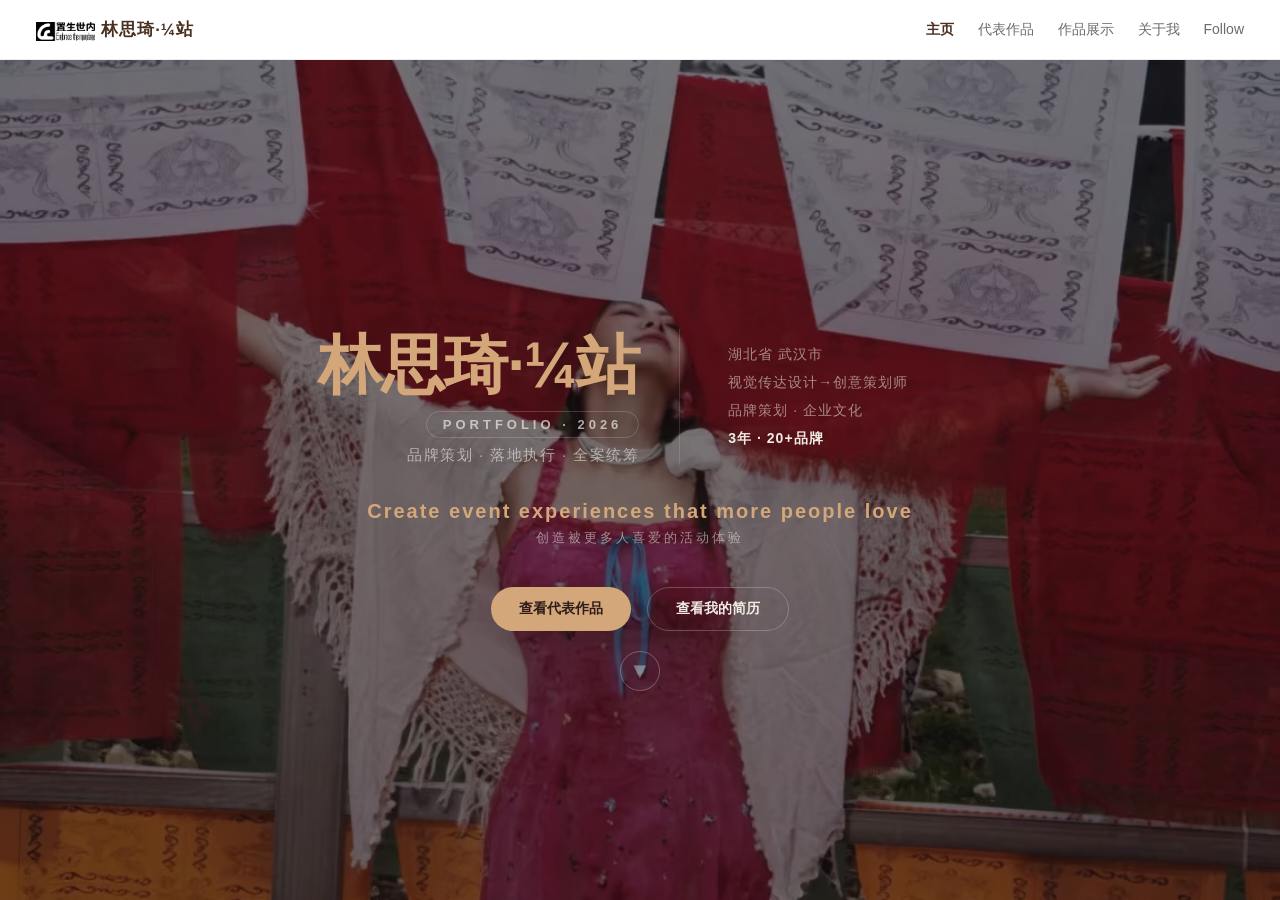
==== commit 9febfe41: "move files to root for Pages" ====
--- a/index.html
+++ b/index.html
@@ -1,143 +1,313 @@
 <!DOCTYPE html>
+
+
 <html lang="zh-CN">
+
+
 <head>
+
+
 <meta charset="UTF-8">
+
+
 <meta name="viewport" content="width=device-width, initial-scale=1.0">
+
+
 <title>林思琦的四分之一站</title>
+
+
 <style>
-*{box-sizing:border-box;margin:0;padding:0}html,body{height:100%}body{font-family:-apple-system,"PingFang SC","Microsoft YaHei","Helvetica Neue",Arial,sans-serif;color:#2c2c2c;background:#fff;overflow:hidden}#app{height:100vh;display:flex;flex-direction:column}nav{flex-shrink:0;display:flex;align-items:center;justify-content:space-between;height:60px;padding:0 36px;background:#fff;border-bottom:1px solid rgba(44,44,44,.08);z-index:100}.nl{font-size:17px;font-weight:700;color:#4a3020;letter-spacing:1px;cursor:pointer}nav ul{display:flex;gap:24px;list-style:none}nav ul li{font-size:14px;color:#6b6b6b;font-weight:500;cursor:pointer;padding:4px 0}nav ul li:hover{color:#2c2c2c}nav ul li.sel{color:#C4835A;font-weight:700}nav ul li.hl{color:#4a3020;font-weight:700}#vp{flex:1;position:relative;overflow:hidden}.pg{position:absolute;inset:0;overflow-y:auto}.pg::-webkit-scrollbar{width:4px;background:transparent}.pg::-webkit-scrollbar-thumb{background:#e8c9b8;border-radius:2px}.hm{min-height:100vh;background:linear-gradient(rgba(20,15,18,.55),rgba(20,15,18,.55)),url(hero-bg.jpg) center/cover fixed;color:#f0ebe3;display:flex;align-items:center;justify-content:center;padding:80px 40px;text-align:center;position:relative;overflow:hidden}.hc{position:relative;z-index:1}.hc{max-width:700px}.lb{display:inline-block;font-size:13px;letter-spacing:6px;color:rgba(240,235,227,.7);margin-bottom:36px;padding:8px 22px;border:1px solid rgba(240,235,227,.15);border-radius:20px;font-weight:300}.hmn{display:grid;grid-template-columns:1.2fr .8fr;gap:40px;text-align:left;margin-bottom:32px}.hmn-l{border-right:1px solid rgba(240,235,227,.15);padding-right:40px;display:flex;flex-direction:column;align-items:flex-end;gap:8px}.hmn-l .nm{font-size:clamp(40px,7vw,64px);font-weight:200;line-height:1.15;letter-spacing:-1px}.hmn-l .nm .nm-n{font-weight:700;color:#d4a77a}.hmn-l .nm .hl{color:#d4a77a;font-weight:600}.hmn-l .lb{display:inline-block;font-size:13px;letter-spacing:4px;color:rgba(240,235,227,.7);padding:5px 16px;border:1px solid rgba(240,235,227,.2);border-radius:16px;font-weight:600;margin:0}.hmn-l .sb{font-size:clamp(12px,1.4vw,15px);color:rgba(240,235,227,.6);font-weight:300;letter-spacing:1.5px;margin:0;max-width:none}.hmn-r{display:flex;flex-direction:column;justify-content:center;gap:10px;font-size:14px;color:rgba(240,235,227,.55);font-weight:300;letter-spacing:1px;padding-left:8px}.hmn-r span{display:block;white-space:nowrap}.hero-tl{font-size:clamp(15px,2vw,20px);color:#d4a77a;max-width:700px;margin:0 auto 40px;font-weight:700;letter-spacing:2px;line-height:1.4;white-space:nowrap}.hero-tl .hero-tl-en{font-size:11px;color:rgba(240,235,227,.55);letter-spacing:3px;margin-top:6px}.btns{display:flex;justify-content:center;gap:16px;flex-wrap:wrap}.btn{padding:12px 28px;border-radius:30px;font-size:14px;font-weight:600;cursor:pointer;border:none;background:#d4a77a;color:#2d1b1a;display:inline-flex;align-items:center;gap:6px}.btn:hover{transform:translateY(-2px)}.btn.ot{background:transparent;color:#f0ebe3;border:1px solid rgba(240,235,227,.25)}.in{max-width:1100px;margin:0 auto;padding:16px 40px 40px}.pt{font-size:13px;color:#c4835a;font-weight:600;letter-spacing:2px;margin-bottom:2px}.ph1{font-size:26px;font-weight:700;margin-bottom:2px}.pd{font-size:15px;color:#6b6b6b;margin-bottom:40px;max-width:600px}.cg{display:grid;grid-template-columns:repeat(2,1fr);gap:24px}.cc{background:#fff;border-radius:16px;overflow:hidden;cursor:pointer;border:1px solid rgba(44,44,44,.08);transition:transform .25s,box-shadow .25s}.cc:hover{transform:translateY(-4px);box-shadow:0 8px 32px rgba(0,0,0,.06)}.cc .cch{height:90px;display:flex;align-items:center;justify-content:center;font-size:38px;background:#edeae3}.cc .ccb{padding:24px 28px 8px}.cc .ccb h3{font-size:20px;font-weight:700;margin-bottom:6px}.cc .ccb .sd{font-size:14px;color:#6b6b6b;line-height:1.6}.cc .cnt{display:inline-flex;align-items:center;gap:4px;margin:0 28px 20px;font-size:13px;color:#c4835a;font-weight:600}.cc .cnt .arw{transition:transform .25s}.cc:hover .cnt .arw{transform:translateX(4px)}.pl{display:grid;grid-template-columns:repeat(auto-fill,minmax(320px,1fr));gap:20px}.pc2{background:#fff;border-radius:12px;overflow:hidden;border:1px solid rgba(44,44,44,.08);transition:transform .25s,box-shadow .25s;cursor:pointer}.pc2:hover{transform:translateY(-4px);box-shadow:0 8px 32px rgba(0,0,0,.06)}.pc2 .pc2b{padding:20px 24px 8px}.pc2 .pc2f{display:flex;align-items:center;justify-content:flex-end;gap:4px;padding:10px 24px 14px;border-top:1px solid rgba(44,44,44,.05);font-size:13px;color:#c4835a;font-weight:600}.pc2 .pc2f .arw{transition:transform .25s}.pc2:hover .pc2f .arw{transform:translateX(4px)}.pc2 .ro{font-size:12px;color:#c4835a;font-weight:600;letter-spacing:1px;margin-bottom:6px}.pc2 h4{font-size:16px;font-weight:700;margin-bottom:4px}.pc2 .sb2{font-size:13px;color:#4a7a65;margin-bottom:8px}.pc2 .sm{font-size:14px;color:#6b6b6b;line-height:1.65;margin-bottom:10px}.pc2 .hl{display:flex;flex-wrap:wrap;gap:6px}.pc2 .hl span{font-size:12px;padding:3px 10px;background:#e8c9b8;color:#7a4d30;border-radius:4px}.pw{display:grid;grid-template-columns:repeat(2,1fr);gap:20px}.pc{background:#fff;border-radius:12px;border:1px solid rgba(44,44,44,.08);overflow:hidden;transition:transform .25s,box-shadow .25s;cursor:default}.pc:hover{transform:translateY(-4px);box-shadow:0 8px 32px rgba(0,0,0,.06)}.pc .pc-top{aspect-ratio:16/9;display:flex;align-items:center;justify-content:center;font-size:40px;position:relative;overflow:hidden}.pc .pc-body{padding:18px 22px 22px}.pc .pc-body .pc-tag{font-size:11px;color:#c4835a;font-weight:600;letter-spacing:2px;text-transform:uppercase;margin-bottom:5px}.pc .pc-body h4{font-size:16px;font-weight:700;color:#2c2c2c;line-height:1.35;margin:0 0 6px}.pc .pc-body .pc-desc{font-size:13px;color:#7a7a7a;line-height:1.6;margin:0}.pdv{display:none}.pdv.pdv-sel{display:block}.pdv .pdv-back{display:inline-flex;align-items:center;gap:6px;font-size:14px;color:#6b6b6b;cursor:pointer;margin-bottom:24px;border:none;background:none;padding:0}.pdv .pdv-back:hover{color:#c4835a}.pdv .pdv-img{width:100%;border-radius:16px;overflow:hidden;margin-bottom:28px;background:#f5f0eb;display:flex;align-items:center;justify-content:center}.pdv .pdv-img img{width:100%;display:block;border-radius:12px;box-shadow:0 2px 12px rgba(0,0,0,.06)}.pdv .pdv-body{max-width:780px}.pdv .pdv-body .pdv-tag{font-size:12px;color:#c4835a;font-weight:600;letter-spacing:2px;margin-bottom:6px}.pdv .pdv-body h2{font-size:24px;font-weight:700;color:#2c2c2c;margin-bottom:14px;line-height:1.3}.pdv .pdv-body .pdv-bg{background:#fffdee;border-radius:12px;padding:24px 28px;border:1px solid rgba(212,167,122,.2)}.pdv .pdv-body .pdv-bg .it{font-size:11px;color:#c4835a;font-weight:700;letter-spacing:2px;margin-bottom:6px}.pdv .pdv-body .pdv-bg p{font-size:15px;line-height:1.8;color:#444;margin:0}.dh{background:#2d1b1a;color:#f0ebe3;border-radius:16px;padding:48px 44px;margin-bottom:32px}.dh .ro{font-size:12px;color:#d4a77a;font-weight:600;letter-spacing:2px;margin-bottom:10px}.dh h2{font-size:28px;font-weight:700;margin-bottom:8px;line-height:1.3}.dh .sb{font-size:15px;color:rgba(240,235,227,.6);max-width:500px}.dc{display:grid;grid-template-columns:1fr;gap:20px;max-width:780px}.ds{background:#fff;border-radius:12px;padding:28px 32px;border:1px solid rgba(44,44,44,.08)}.ds .it{font-size:11px;color:#c4835a;font-weight:700;letter-spacing:2px;margin-bottom:10px}.ds h3{font-size:18px;font-weight:700;margin-bottom:10px;color:#1a2f28}.ds p{font-size:15px;line-height:1.8;color:#444}.ds .ol{list-style:none;padding:0;margin:0}.ds .ol li{display:flex;gap:12px;padding:10px 0;border-bottom:1px solid rgba(44,44,44,.05);font-size:15px;line-height:1.7;color:#444}.ds .ol li:last-child{border-bottom:none}.ds .ol li .num{flex-shrink:0;width:26px;height:26px;border-radius:50%;background:#e8c9b8;color:#7a4d30;display:flex;align-items:center;justify-content:center;font-size:13px;font-weight:700}.ds .ol li .tx{flex:1;padding-top:3px}.dtg{display:flex;flex-wrap:wrap;gap:8px}.dtg span{font-size:13px;padding:5px 14px;background:#e8c9b8;color:#7a4d30;border-radius:20px;font-weight:600}.dr{background:#fffdee;border-radius:12px;padding:28px 32px;border:1px solid rgba(212,167,122,.2)}.dr .it{font-size:11px;color:#c4835a;font-weight:700;letter-spacing:2px;margin-bottom:6px}.dr .dt{font-size:15px;line-height:1.8;color:#444}.dr .dt strong{color:#4a3020}@media(max-width:700px){.dh{padding:32px 24px}.dh h2{font-size:22px}.ds{padding:20px 18px}.in{padding:12px 20px 30px}}.ag{display:grid;grid-template-columns:1.2fr .8fr;gap:60px}.at p{font-size:16px;margin-bottom:18px;line-height:1.85;color:#444}.at strong{color:#4a3020}.ai{display:grid;gap:12px}.ai .r{display:flex;padding:14px 18px;background:#fff;border-radius:8px;border:1px solid rgba(44,44,44,.08)}.ai .r .l{font-size:12px;color:#6b6b6b;width:80px;flex-shrink:0}.ai .r .v{font-size:14px;font-weight:600}.cw{display:flex;flex-direction:column;align-items:center;justify-content:center;min-height:calc(100vh - 60px);text-align:center;padding:60px 40px}.ch1{font-size:30px;font-weight:700;margin-bottom:16px}.cp{font-size:16px;color:#6b6b6b;max-width:460px;line-height:1.7;margin-bottom:8px}.cn{font-size:14px;color:#6b6b6b;margin-bottom:28px}.ce{font-size:22px;font-weight:600;color:#4a3020;border-bottom:2px solid #e8c9b8;padding-bottom:3px;text-decoration:none}.bk{display:inline-flex;align-items:center;gap:6px;font-size:14px;color:#6b6b6b;cursor:pointer;margin-bottom:28px;border:none;background:none;padding:0}.bk:hover{color:#c4835a}.ar{display:grid;grid-template-columns:300px 1fr;gap:44px;background:#fff;border-radius:16px;padding:40px;border:1px solid rgba(44,44,44,.06);box-shadow:0 4px 24px rgba(0,0,0,.04)}.ar-l{text-align:center}.ar-l img{width:100%;border-radius:12px;object-fit:cover;aspect-ratio:3/4;display:block;margin-bottom:16px}.ar-l .rn{font-size:26px;font-weight:700;color:#1a2f28;margin-bottom:2px}.ar-l .rt{font-size:15px;color:#c4835a;font-weight:600;margin-bottom:8px}.ar-l .rl{display:flex;flex-direction:column;gap:6px;text-align:left;margin-top:14px}.ar-l .rl .ri{display:flex;align-items:center;gap:8px;font-size:14px;color:#444}.ar-l .rl .ri .ic{flex-shrink:0;width:18px;text-align:center;color:#c4835a;font-size:18px;line-height:1}.ar-l .as{margin-top:14px;padding-top:14px;border-top:1px solid rgba(44,44,44,.06);text-align:left}.ar-l .as .ah{font-size:16px;font-weight:700;color:#1a2f28;margin-bottom:10px;display:flex;align-items:center;gap:8px}.ar-l .as .ah::before{content:"";display:inline-block;width:3px;height:16px;background:#d4a77a;border-radius:2px}.ar-l .as p{font-size:14px;line-height:1.7;color:#444;margin:0}.ar-r{display:flex;flex-direction:column;gap:20px}.ar-r .as{border-bottom:1px solid rgba(44,44,44,.06);padding-bottom:16px}.ar-r .as:last-child{border-bottom:none;padding-bottom:0}.ar-r .as .ah{font-size:16px;font-weight:700;color:#1a2f28;margin-bottom:8px;display:flex;align-items:center;gap:8px}.ar-r .as .ah::before{content:"";display:inline-block;width:3px;height:16px;background:#d4a77a;border-radius:2px}.ar-r .as p{font-size:14px;line-height:1.8;color:#555;margin:0 0 6px}.ar-r .ae{margin-bottom:16px;background:#fff;border-radius:12px;padding:18px 20px;border:1px solid rgba(44,44,44,.08);box-shadow:0 2px 8px rgba(0,0,0,.04)}.ar-r .ae:last-child{margin-bottom:0}.ar-r .ae .ad{flex-shrink:0;font-size:12px;color:#c4835a;font-weight:600;width:70px;padding-top:2px}.ar-r .ae .ad2{flex:1}.ar-r .ae .ad2 .at2{font-size:14px;font-weight:600;color:#2c2c2c}.ar-r .ae .ad2 .as2{font-size:13px;color:#6b6b6b}.ar-r .sk{display:flex;flex-wrap:wrap;gap:8px}.ar-r .sk span{padding:5px 14px;background:#edeae3;color:#444;border-radius:20px;font-size:13px;font-weight:500}.ar-r .sk span.hl{background:#d4a77a;color:#fff}.ar-r .ct{font-size:12px;color:#4a3020;font-weight:600;text-decoration:none;display:inline-flex;align-items:center;gap:6px;margin-top:8px;margin-bottom:6px}.ar-r .ct:hover{color:#c4835a}@media(max-width:900px){.ag,.cg,.pw{grid-template-columns:1fr;gap:36px}}@media(max-width:800px){.ar{grid-template-columns:1fr;gap:28px;padding:24px}.ar-l img{max-width:240px;margin:0 auto 16px}}@media(max-width:700px){nav{padding:0 20px}nav ul{gap:16px}.in{padding:40px 20px 80px}.btns{flex-direction:column;align-items:center}.hm{padding:80px 24px}.hmn{grid-template-columns:1fr;gap:20px;text-align:center}.hmn-l{align-items:center;border-right:none;padding-right:0}.hmn-r{align-items:center}.pdv-img{padding:0}.pdv .pdv-img img{border-radius:8px}}
-.hm-cards{min-height:100vh;background:linear-gradient(rgba(20,15,18,.55),rgba(20,15,18,.55)),url(card-bg.jpg) center/cover fixed;color:#f0ebe3;display:flex;align-items:center;justify-content:center;padding:60px 40px;text-align:center}.hc-cards{max-width:960px;width:100%}.hc-cards .brand-top{font-size:20px;font-weight:200;letter-spacing:4px;margin-bottom:6px}.hc-cards .brand-top strong{color:#d4a77a;font-weight:700}.hc-cards .brand-sub{font-size:12px;color:rgba(240,235,227,.5);letter-spacing:3px;margin-bottom:44px}.cards-grid{display:grid;grid-template-columns:repeat(2,1fr);gap:24px}.nav-card{background:rgba(255,255,255,.08);-webkit-backdrop-filter:blur(12px);backdrop-filter:blur(12px);border-radius:16px;padding:36px 28px 32px;cursor:pointer;border:1px solid rgba(240,235,227,.12);transition:all .35s;text-align:left}.nav-card:hover{transform:translateY(-6px);background:rgba(255,255,255,.14);border-color:rgba(212,167,122,.4);box-shadow:0 12px 40px rgba(0,0,0,.2)}.nav-card .nc-icon{width:52px;height:52px;border-radius:12px;display:flex;align-items:center;justify-content:center;font-size:26px;margin-bottom:20px}.nav-card .nc-title{font-size:22px;font-weight:700;margin-bottom:8px;color:#f0ebe3}.nav-card .nc-desc{font-size:14px;color:rgba(240,235,227,.6);line-height:1.7;margin-bottom:16px}.nav-card .nc-action{font-size:13px;color:#d4a77a;font-weight:600;display:flex;align-items:center;gap:6px}.nav-card .nc-action .arw{transition:transform .3s}.nav-card:hover .nc-action .arw{transform:translateX(6px)}@media(max-width:700px){.cards-grid{grid-template-columns:1fr;gap:16px}.nav-card{padding:28px 24px}.hc-cards .brand-sub{margin-bottom:28px}.hm-cards{padding:40px 20px}}@keyframes bounce{0%,100%{transform:translateY(0)}50%{transform:translateY(8px)}}.hero-tl{animation:heroIn 1.5s ease-out both}.hero-tl span{animation:heroIn 1.8s ease-out 0.3s both}@keyframes heroIn{0%{opacity:0;transform:scale(0.85) translateY(20px);filter:blur(4px)}60%{opacity:1;transform:scale(1.02) translateY(-2px);filter:blur(0)}100%{opacity:1;transform:scale(1) translateY(0);filter:blur(0)}}/* about sub-tabs */.atb{display:flex;gap:4px;margin-bottom:4px;background:#f5f0eb;border-radius:12px;padding:3px;max-width:500px}.atb .tb{flex:1;padding:10px 16px;text-align:center;font-size:14px;font-weight:500;color:#6b6b6b;border:none;background:transparent;border-radius:8px;cursor:pointer;transition:all .25s}.atb .tb.sel{background:#fff;color:#4a3020;font-weight:700;box-shadow:0 2px 8px rgba(0,0,0,.06)}.atb .tb:hover:not(.sel){color:#2c2c2c}.atc{display:none}.atc.atc-sel{display:block}@media(max-width:700px){.atb{max-width:100%}.atb .tb{font-size:13px;padding:8px 10px}}.nav-toggle{display:none;flex-direction:column;gap:5px;cursor:pointer;padding:8px;z-index:200;background:transparent;border:none;margin-left:auto}.nav-toggle span{display:block;width:22px;height:2px;background:#4a3020;border-radius:2px;transition:all .3s}.nav-toggle.open span:nth-child(1){transform:translateY(7px)rotate(45deg)}.nav-toggle.open span:nth-child(2){opacity:0}.nav-toggle.open span:nth-child(3){transform:translateY(-7px)rotate(-45deg)}@media(max-width:700px){nav{padding:0 20px;position:relative;z-index:300}.nav-toggle{display:flex}nav ul{display:none;position:fixed;top:60px;left:0;right:0;background:#fff;flex-direction:column;padding:16px 36px 24px;border-bottom:1px solid rgba(44,44,44,.08);box-shadow:0 8px 24px rgba(0,0,0,.08);z-index:200;gap:0}nav ul.open{display:flex}nav ul li{padding:16px 0;font-size:16px;border-bottom:1px solid rgba(44,44,44,.04)}nav ul li:last-child{border-bottom:none}}@media(max-width:480px){nav{padding:0 16px}.nl{font-size:15px}.nl img{height:16px!important}.hm{padding:60px 20px}.hmn{gap:16px}.hmn-l .nm{font-size:clamp(32px,8vw,44px)}.hero-tl{font-size:14px;letter-spacing:1px;white-space:normal}.hero-tl span{font-size:12px!important}.btn{padding:10px 24px;font-size:13px}.in{padding:32px 16px 60px}.ph1{font-size:22px}.pd{font-size:13px;margin-bottom:24px}.cc .ccb{padding:16px 18px 4px}.cc .ccb h3{font-size:18px}.cc .ccb .sd{font-size:13px}.cc .cnt{margin:0 18px 14px}.pc2 .pc2b{padding:14px 18px 4px}.pc2 .pc2f{padding:8px 18px 12px}.dh{padding:24px 20px}.dh h2{font-size:20px}.dh .sb{font-size:14px}.ds{padding:16px 14px}.dr{padding:18px 16px}.ds .ol li{gap:8px;font-size:14px}.ar{padding:20px 16px;gap:20px}.ar-l img{max-width:200px}.ar-r .ae{flex-direction:column;gap:4px;margin-bottom:14px}.ar-r .ae .ad{width:auto}.pw{gap:14px}.pc .pc-body{padding:12px 14px 16px}.pdv .pdv-body h2{font-size:20px}.pdv .pdv-body .pdv-bg{padding:16px 18px}.cw{padding:40px 24px}.ch1{font-size:24px}.hc-cards .brand-top{font-size:16px}.hm-cards{padding:30px 16px}.nav-card{padding:24px 20px}.nav-card .nc-title{font-size:18px}.atb .tb{padding:8px 6px;font-size:12px}}
-.ar-r .ae-header{display:flex;justify-content:space-between;align-items:flex-start;margin-bottom:10px}
+
+
+*{box-sizing:border-box;margin:0;padding:0}html,body{height:100%}body{font-family:-apple-system,"PingFang SC","Microsoft YaHei","Helvetica Neue",Arial,sans-serif;color:#2c2c2c;background:#fff;overflow:hidden}#app{height:100vh;display:flex;flex-direction:column}nav{flex-shrink:0;display:flex;align-items:center;justify-content:space-between;height:60px;padding:0 36px;background:#fff;border-bottom:1px solid rgba(44,44,44,.08);z-index:100}.nl{font-size:17px;font-weight:700;color:#4a3020;letter-spacing:1px;cursor:pointer}nav ul{display:flex;gap:24px;list-style:none}nav ul li{font-size:14px;color:#6b6b6b;font-weight:500;cursor:pointer;padding:4px 0}nav ul li:hover{color:#2c2c2c}nav ul li.sel{color:#C4835A;font-weight:700}nav ul li.hl{color:#4a3020;font-weight:700}#vp{flex:1;position:relative;overflow:hidden}.pg{position:absolute;inset:0;overflow-y:auto}.pg::-webkit-scrollbar{width:4px;background:transparent}.pg::-webkit-scrollbar-thumb{background:#e8c9b8;border-radius:2px}.hm{min-height:100vh;background:linear-gradient(rgba(20,15,18,.55),rgba(20,15,18,.55)),url(hero-bg.webp) center/cover fixed;color:#f0ebe3;display:flex;align-items:center;justify-content:center;padding:80px 40px;text-align:center;position:relative;overflow:hidden}.hc{position:relative;z-index:1}.hc{max-width:700px}.lb{display:inline-block;font-size:13px;letter-spacing:6px;color:rgba(240,235,227,.7);margin-bottom:36px;padding:8px 22px;border:1px solid rgba(240,235,227,.15);border-radius:20px;font-weight:300}.hmn{display:grid;grid-template-columns:1.2fr .8fr;gap:40px;text-align:left;margin-bottom:32px}.hmn-l{border-right:1px solid rgba(240,235,227,.15);padding-right:40px;display:flex;flex-direction:column;align-items:flex-end;gap:8px}.hmn-l .nm{font-size:clamp(40px,7vw,64px);font-weight:200;line-height:1.15;letter-spacing:-1px}.hmn-l .nm .nm-n{font-weight:700;color:#d4a77a}.hmn-l .nm .hl{color:#d4a77a;font-weight:600}.hmn-l .lb{display:inline-block;font-size:13px;letter-spacing:4px;color:rgba(240,235,227,.7);padding:5px 16px;border:1px solid rgba(240,235,227,.2);border-radius:16px;font-weight:600;margin:0}.hmn-l .sb{font-size:clamp(12px,1.4vw,15px);color:rgba(240,235,227,.6);font-weight:300;letter-spacing:1.5px;margin:0;max-width:none}.hmn-r{display:flex;flex-direction:column;justify-content:center;gap:10px;font-size:14px;color:rgba(240,235,227,.55);font-weight:300;letter-spacing:1px;padding-left:8px}.hmn-r span{display:block;white-space:nowrap}.hero-tl{font-size:clamp(15px,2vw,20px);color:#d4a77a;max-width:700px;margin:0 auto 40px;font-weight:700;letter-spacing:2px;line-height:1.4;white-space:nowrap}.hero-tl .hero-tl-en{font-size:11px;color:rgba(240,235,227,.55);letter-spacing:3px;margin-top:6px}.btns{display:flex;justify-content:center;gap:16px;flex-wrap:wrap}.btn{padding:12px 28px;border-radius:30px;font-size:14px;font-weight:600;cursor:pointer;border:none;background:#d4a77a;color:#2d1b1a;display:inline-flex;align-items:center;gap:6px}.btn:hover{transform:translateY(-2px)}.btn.ot{background:transparent;color:#f0ebe3;border:1px solid rgba(240,235,227,.25)}.in{max-width:1100px;margin:0 auto;padding:16px 40px 40px}.pt{font-size:13px;color:#c4835a;font-weight:600;letter-spacing:2px;margin-bottom:2px}.ph1{font-size:26px;font-weight:700;margin-bottom:2px}.pd{font-size:15px;color:#6b6b6b;margin-bottom:40px;max-width:600px}.cg{column-count:2;column-gap:24px}.cc{background:#fff;border-radius:16px;overflow:hidden;cursor:pointer;border:1px solid rgba(44,44,44,.08);transition:transform .25s,box-shadow .25s}.cc{break-inside:avoid;margin-bottom:24px}.cc:hover{transform:translateY(-4px);box-shadow:0 8px 32px rgba(0,0,0,.06)}.cc .cch{height:140px;display:flex;align-items:center;justify-content:center;font-size:48px;background:#edeae3}.cc .ccb{padding:24px 28px 8px}.cc .ccb h3{font-size:20px;font-weight:700;margin-bottom:6px}.cc .ccb .sd{font-size:14px;color:#6b6b6b;line-height:1.6}.cc .cnt{display:inline-flex;align-items:center;gap:4px;margin:0 28px 20px;font-size:13px;color:#c4835a;font-weight:600}.cc .cnt .arw{transition:transform .25s}.cc:hover .cnt .arw{transform:translateX(4px)}.pl{display:grid;grid-template-columns:repeat(auto-fill,minmax(320px,1fr));gap:20px}.pc2{background:#fff;border-radius:12px;overflow:hidden;border:1px solid rgba(44,44,44,.08);transition:transform .25s,box-shadow .25s;cursor:pointer}.pc2:hover{transform:translateY(-4px);box-shadow:0 8px 32px rgba(0,0,0,.06)}.pc2 .pc2h{height:100px;display:flex;align-items:center;justify-content:center;font-size:44px}.pc2 .pc2b{padding:20px 24px 8px}.pc2 .pc2f{display:flex;align-items:center;justify-content:flex-end;gap:4px;padding:10px 24px 14px;border-top:1px solid rgba(44,44,44,.05);font-size:13px;color:#c4835a;font-weight:600}.pc2 .pc2f .arw{transition:transform .25s}.pc2:hover .pc2f .arw{transform:translateX(4px)}.pc2 .ro{font-size:12px;color:#c4835a;font-weight:600;letter-spacing:1px;margin-bottom:6px}.pc2 h4{font-size:16px;font-weight:700;margin-bottom:4px}.pc2 .sb2{font-size:13px;color:#4a7a65;margin-bottom:8px}.pc2 .sm{font-size:14px;color:#6b6b6b;line-height:1.65;margin-bottom:10px}.pc2 .hl{display:flex;flex-wrap:wrap;gap:6px}.pc2 .hl span{font-size:12px;padding:3px 10px;background:#e8c9b8;color:#7a4d30;border-radius:4px}.pw{display:grid;grid-template-columns:repeat(2,1fr);gap:20px}.pc{background:#fff;border-radius:12px;border:1px solid rgba(44,44,44,.08);overflow:hidden;transition:transform .25s,box-shadow .25s;cursor:default}.pc:hover{transform:translateY(-4px);box-shadow:0 8px 32px rgba(0,0,0,.06)}.pc .pc-top{aspect-ratio:16/9;display:flex;align-items:center;justify-content:center;font-size:40px;position:relative;overflow:hidden}.pc .pc-body{padding:18px 22px 22px}.pc .pc-body .pc-tag{font-size:11px;color:#c4835a;font-weight:600;letter-spacing:2px;text-transform:uppercase;margin-bottom:5px}.pc .pc-body h4{font-size:16px;font-weight:700;color:#2c2c2c;line-height:1.35;margin:0 0 6px}.pc .pc-body .pc-desc{font-size:13px;color:#7a7a7a;line-height:1.6;margin:0}.pdv{display:none}.pdv.pdv-sel{display:block}.pdv .pdv-back{display:inline-flex;align-items:center;gap:6px;font-size:14px;color:#6b6b6b;cursor:pointer;margin-bottom:24px;border:none;background:none;padding:0}.pdv .pdv-back:hover{color:#c4835a}.pdv .pdv-img{width:100%;border-radius:16px;overflow:hidden;margin-bottom:28px;background:#f5f0eb;display:flex;align-items:center;justify-content:center}.pdv .pdv-img img{width:100%;display:block;border-radius:12px;box-shadow:0 2px 12px rgba(0,0,0,.06)}.pdv .pdv-body{max-width:780px}.pdv .pdv-body .pdv-tag{font-size:12px;color:#c4835a;font-weight:600;letter-spacing:2px;margin-bottom:6px}.pdv .pdv-body h2{font-size:24px;font-weight:700;color:#2c2c2c;margin-bottom:14px;line-height:1.3}.pdv .pdv-body .pdv-bg{background:#fff;border-radius:12px;padding:0;border:none}.pdv .pdv-body .pdv-bg .it{font-size:11px;color:#c4835a;font-weight:700;letter-spacing:2px;margin-bottom:6px}.pdv .pdv-body .pdv-bg p{font-size:15px;line-height:1.8;color:#444;margin:0}.dh{background:#2d1b1a;color:#f0ebe3;border-radius:16px;padding:48px 44px;margin-bottom:32px}.dh .ro{font-size:12px;color:#d4a77a;font-weight:600;letter-spacing:2px;margin-bottom:10px}.dh h2{font-size:28px;font-weight:700;margin-bottom:8px;line-height:1.3}.dh .sb{font-size:15px;color:rgba(240,235,227,.6);max-width:500px}.dc{display:grid;grid-template-columns:1fr;gap:20px;max-width:780px}.ds{background:#fff;border-radius:12px;padding:28px 32px;border:1px solid rgba(44,44,44,.08)}.ds .it{font-size:11px;color:#c4835a;font-weight:700;letter-spacing:2px;margin-bottom:10px}.ds h3{font-size:18px;font-weight:700;margin-bottom:10px;color:#1a2f28}.ds p{font-size:15px;line-height:1.8;color:#444}.ds .ol{list-style:none;padding:0;margin:0}.ds .ol li{display:flex;gap:12px;padding:10px 0;border-bottom:1px solid rgba(44,44,44,.05);font-size:15px;line-height:1.7;color:#444}.ds .ol li:last-child{border-bottom:none}.ds .ol li .num{flex-shrink:0;width:26px;height:26px;border-radius:50%;background:#e8c9b8;color:#7a4d30;display:flex;align-items:center;justify-content:center;font-size:13px;font-weight:700}.ds .ol li .tx{flex:1;padding-top:3px}.dtg{display:flex;flex-wrap:wrap;gap:8px}.dtg span{font-size:13px;padding:5px 14px;background:#e8c9b8;color:#7a4d30;border-radius:20px;font-weight:600}.dr{background:#fffdee;border-radius:12px;padding:28px 32px;border:1px solid rgba(212,167,122,.2)}.dr .it{font-size:11px;color:#c4835a;font-weight:700;letter-spacing:2px;margin-bottom:6px}.dr .dt{font-size:15px;line-height:1.8;color:#444}.dr .dt strong{color:#4a3020}@media(max-width:700px){.dh{padding:32px 24px}.dh h2{font-size:22px}.ds{padding:20px 18px}.in{padding:12px 20px 30px}}.ag{display:grid;grid-template-columns:1.2fr .8fr;gap:60px}.at p{font-size:16px;margin-bottom:18px;line-height:1.85;color:#444}.at strong{color:#4a3020}.ai{display:grid;gap:12px}.ai .r{display:flex;padding:14px 18px;background:#fff;border-radius:8px;border:1px solid rgba(44,44,44,.08)}.ai .r .l{font-size:12px;color:#6b6b6b;width:80px;flex-shrink:0}.ai .r .v{font-size:14px;font-weight:600}.cw{display:flex;flex-direction:column;align-items:center;justify-content:center;min-height:calc(100vh - 60px);text-align:center;padding:60px 40px}.ch1{font-size:30px;font-weight:700;margin-bottom:16px}.cp{font-size:16px;color:#6b6b6b;max-width:460px;line-height:1.7;margin-bottom:8px}.cn{font-size:14px;color:#6b6b6b;margin-bottom:28px}.ce{font-size:22px;font-weight:600;color:#4a3020;border-bottom:2px solid #e8c9b8;padding-bottom:3px;text-decoration:none}.bk{display:inline-flex;align-items:center;gap:6px;font-size:14px;color:#6b6b6b;cursor:pointer;margin-bottom:28px;border:none;background:none;padding:0}.bk:hover{color:#c4835a}.ar{display:grid;grid-template-columns:300px 1fr;gap:44px;background:#fff;border-radius:16px;padding:40px;border:1px solid rgba(44,44,44,.06);box-shadow:0 4px 24px rgba(0,0,0,.04)}.ar-l{text-align:center}.ar-l img{width:100%;border-radius:12px;object-fit:cover;aspect-ratio:3/4;display:block;margin-bottom:16px}.ar-l .rn{font-size:26px;font-weight:700;color:#1a2f28;margin-bottom:2px}.ar-l .rt{font-size:15px;color:#c4835a;font-weight:600;margin-bottom:8px}.ar-l .rl{display:flex;flex-direction:column;gap:6px;text-align:left;margin-top:14px}.ar-l .rl .ri{display:flex;align-items:center;gap:8px;font-size:14px;color:#444}.ar-l .rl .ri .ic{flex-shrink:0;width:18px;text-align:center;color:#c4835a;font-size:18px;line-height:1}.ar-l .as{margin-top:14px;padding-top:14px;border-top:1px solid rgba(44,44,44,.06);text-align:left}.ar-l .as .ah{font-size:16px;font-weight:700;color:#1a2f28;margin-bottom:10px;display:flex;align-items:center;gap:8px}.ar-l .as .ah::before{content:"";display:inline-block;width:3px;height:16px;background:#d4a77a;border-radius:2px}.ar-l .as p{font-size:14px;line-height:1.7;color:#444;margin:0}.ar-r{display:flex;flex-direction:column;gap:20px}.ar-r .as{border-bottom:1px solid rgba(44,44,44,.06);padding-bottom:16px}.ar-r .as:last-child{border-bottom:none;padding-bottom:0}.ar-r .as .ah{font-size:16px;font-weight:700;color:#1a2f28;margin-bottom:8px;display:flex;align-items:center;gap:8px}.ar-r .as .ah::before{content:"";display:inline-block;width:3px;height:16px;background:#d4a77a;border-radius:2px}.ar-r .as p{font-size:14px;line-height:1.8;color:#555;margin:0 0 6px}.ar-r .ae{margin-bottom:16px;background:#fff;border-radius:12px;padding:18px 20px;border:1px solid rgba(44,44,44,.08);box-shadow:0 2px 8px rgba(0,0,0,.04)}.ar-r .ae:last-child{margin-bottom:0}.ar-r .ae .ad{flex-shrink:0;font-size:12px;color:#c4835a;font-weight:600;width:70px;padding-top:2px}.ar-r .ae .ad2{flex:1}.ar-r .ae .ad2 .at2{font-size:14px;font-weight:600;color:#2c2c2c}.ar-r .ae .ad2 .as2{font-size:13px;color:#6b6b6b}.ar-r .sk{display:flex;flex-wrap:wrap;gap:8px}.ar-r .sk span{padding:5px 14px;background:#edeae3;color:#444;border-radius:20px;font-size:13px;font-weight:500}.ar-r .sk span.hl{background:#d4a77a;color:#fff}.ar-r .ct{font-size:12px;color:#4a3020;font-weight:600;text-decoration:none;display:inline-flex;align-items:center;gap:6px;margin-top:8px;margin-bottom:6px}.ar-r .ct:hover{color:#c4835a}@media(max-width:900px){.ag{grid-template-columns:1fr;gap:36px}.cg{column-count:1;column-gap:0}.pw{grid-template-columns:1fr;gap:36px}}@media(max-width:800px){.ar{grid-template-columns:1fr;gap:28px;padding:24px}.ar-l img{max-width:240px;margin:0 auto 16px}}@media(max-width:700px){nav{padding:0 20px}nav ul{gap:16px}.in{padding:40px 20px 80px}.btns{flex-direction:column;align-items:center}.hm{padding:80px 24px}.hmn{grid-template-columns:1fr;gap:20px;text-align:center}.hmn-l{align-items:center;border-right:none;padding-right:0}.hmn-r{align-items:center}.pdv-img{padding:0}.pdv .pdv-img img{border-radius:8px}}
+
+
+.hm-cards{min-height:100vh;background:linear-gradient(rgba(20,15,18,.55),rgba(20,15,18,.55)),url(card-bg.webp) center/cover fixed;color:#f0ebe3;display:flex;align-items:center;justify-content:center;padding:60px 40px;text-align:center}.hc-cards{max-width:960px;width:100%}.hc-cards .brand-top{font-size:20px;font-weight:200;letter-spacing:4px;margin-bottom:6px}.hc-cards .brand-top strong{color:#d4a77a;font-weight:700}.hc-cards .brand-sub{font-size:12px;color:rgba(240,235,227,.5);letter-spacing:3px;margin-bottom:44px}.cards-grid{display:grid;grid-template-columns:repeat(2,1fr);gap:24px}.nav-card{background:rgba(255,255,255,.08);-webkit-backdrop-filter:blur(12px);backdrop-filter:blur(12px);border-radius:16px;padding:36px 28px 32px;cursor:pointer;border:1px solid rgba(240,235,227,.12);transition:all .35s;text-align:left}.nav-card:hover{transform:translateY(-6px);background:rgba(255,255,255,.14);border-color:rgba(212,167,122,.4);box-shadow:0 12px 40px rgba(0,0,0,.2)}.nav-card .nc-icon{width:52px;height:52px;border-radius:12px;display:flex;align-items:center;justify-content:center;font-size:26px;margin-bottom:20px}.nav-card .nc-title{font-size:22px;font-weight:700;margin-bottom:8px;color:#f0ebe3}.nav-card .nc-desc{font-size:14px;color:rgba(240,235,227,.6);line-height:1.7;margin-bottom:16px}.nav-card .nc-action{font-size:13px;color:#d4a77a;font-weight:600;display:flex;align-items:center;gap:6px}.nav-card .nc-action .arw{transition:transform .3s}.nav-card:hover .nc-action .arw{transform:translateX(6px)}@media(max-width:700px){.cards-grid{grid-template-columns:1fr;gap:16px}.nav-card{padding:28px 24px}.hc-cards .brand-sub{margin-bottom:28px}.hm-cards{padding:40px 20px}}@keyframes bounce{0%,100%{transform:translateY(0)}50%{transform:translateY(8px)}}.hero-tl{animation:heroIn 1.5s ease-out both}.hero-tl span{animation:heroIn 1.8s ease-out 0.3s both}@keyframes heroIn{0%{opacity:0;transform:scale(0.85) translateY(20px);filter:blur(4px)}60%{opacity:1;transform:scale(1.02) translateY(-2px);filter:blur(0)}100%{opacity:1;transform:scale(1) translateY(0);filter:blur(0)}}/* about sub-tabs */.atb{display:flex;gap:4px;margin-bottom:4px;background:#f5f0eb;border-radius:12px;padding:3px;max-width:500px}.atb .tb{flex:1;padding:10px 16px;text-align:center;font-size:14px;font-weight:500;color:#6b6b6b;border:none;background:transparent;border-radius:8px;cursor:pointer;transition:all .25s}.atb .tb.sel{background:#fff;color:#4a3020;font-weight:700;box-shadow:0 2px 8px rgba(0,0,0,.06)}.atb .tb:hover:not(.sel){color:#2c2c2c}.atc{display:none}.atc.atc-sel{display:block}@media(max-width:700px){.atb{max-width:100%}.atb .tb{font-size:13px;padding:8px 10px}}.nav-toggle{display:none;flex-direction:column;gap:5px;cursor:pointer;padding:8px;z-index:200;background:transparent;border:none;margin-left:auto}.nav-toggle span{display:block;width:22px;height:2px;background:#4a3020;border-radius:2px;transition:all .3s}.nav-toggle.open span:nth-child(1){transform:translateY(7px)rotate(45deg)}.nav-toggle.open span:nth-child(2){opacity:0}.nav-toggle.open span:nth-child(3){transform:translateY(-7px)rotate(-45deg)}@media(max-width:700px){nav{padding:0 20px;position:relative;z-index:300}.nav-toggle{display:flex}nav ul{display:none;position:fixed;top:60px;left:0;right:0;background:#fff;flex-direction:column;padding:16px 36px 24px;border-bottom:1px solid rgba(44,44,44,.08);box-shadow:0 8px 24px rgba(0,0,0,.08);z-index:200;gap:0}nav ul.open{display:flex}nav ul li{padding:16px 0;font-size:16px;border-bottom:1px solid rgba(44,44,44,.04)}nav ul li:last-child{border-bottom:none}}@media(max-width:480px){nav{padding:0 16px}.nl{font-size:15px}.nl img{height:16px!important}.hm{padding:60px 20px}.hmn{gap:16px}.hmn-l .nm{font-size:clamp(32px,8vw,44px)}.hero-tl{font-size:14px;letter-spacing:1px;white-space:normal}.hero-tl span{font-size:12px!important}.btn{padding:10px 24px;font-size:13px}.in{padding:32px 16px 60px}.ph1{font-size:22px}.pd{font-size:13px;margin-bottom:24px}.cc .ccb{padding:16px 18px 4px}.cc .ccb h3{font-size:18px}.cc .ccb .sd{font-size:13px}.cc .cnt{margin:0 18px 14px}.pc2 .pc2b{padding:14px 18px 4px}.pc2 .pc2f{padding:8px 18px 12px}.dh{padding:24px 20px}.dh h2{font-size:20px}.dh .sb{font-size:14px}.ds{padding:16px 14px}.dr{padding:18px 16px}.ds .ol li{gap:8px;font-size:14px}.ar{padding:20px 16px;gap:20px}.ar-l img{max-width:200px}.ar-r .ae{flex-direction:column;gap:4px;margin-bottom:14px}.ar-r .ae .ad{width:auto}.pw{gap:14px}.pc .pc-body{padding:12px 14px 16px}.pdv .pdv-body h2{font-size:20px}.pdv .pdv-body .pdv-bg{padding:16px 18px}.cw{padding:40px 24px}.ch1{font-size:24px}.hc-cards .brand-top{font-size:16px}.hm-cards{padding:30px 16px}.nav-card{padding:24px 20px}.nav-card .nc-title{font-size:18px}.atb .tb{padding:8px 6px;font-size:12px}}
+
+
+.ar-r .ae-header{display:flex;justify-content:space-between;align-items:flex-start;margin-bottom:10px}.pdv-cover{width:100%;border-radius:12px;overflow:hidden;margin-bottom:20px;background:#f5f0eb;box-shadow:0 2px 12px rgba(0,0,0,.06)}.pdv-cover img{width:100%;display:block;max-height:55vh;object-fit:cover;border-radius:8px}.pdv-body{background:#fff;border-radius:16px;padding:32px;box-shadow:0 2px 16px rgba(0,0,0,.06)}.pdv-btn{display:inline-flex;align-items:center;gap:8px;margin-top:16px;padding:10px 28px;border-radius:999px;font-size:14px;font-weight:600;cursor:pointer;border:none;background:#1a1a1a;color:#fff;transition:background .25s;width:100%}.pdv-btn:hover{background:#333}.pdv-title-row{display:flex;justify-content:space-between;align-items:center;gap:12px;margin-bottom:14px}.pdv .pdv-body .pdv-tag{font-size:12px;color:#c4835a;font-weight:600;letter-spacing:2px;padding:4px 12px;border:1px solid #c4835a;border-radius:20px;white-space:nowrap;flex-shrink:0}.pdv-btn:hover{background:#b07050}.modal-overlay{position:fixed;inset:0;background:rgba(0,0,0,.88);z-index:1000;display:none;align-items:center;justify-content:center;padding:40px;cursor:pointer;-webkit-backdrop-filter:blur(4px);backdrop-filter:blur(4px)}.modal-overlay.show{display:flex}.modal-overlay img{max-width:95%;max-height:90vh;width:auto;height:auto;object-fit:scale-down;border-radius:6px;box-shadow:0 8px 48px rgba(0,0,0,.5)}@media(max-width:700px){.modal-overlay{padding:16px}.modal-overlay img{max-width:100%;max-height:85vh}}.modal-close{position:fixed;top:24px;right:32px;color:#fff;font-size:36px;cursor:pointer;z-index:1001;background:none;border:none;line-height:1;opacity:.8;transition:opacity .2s}.modal-close:hover{opacity:1}.pdv-slide{max-height:0;overflow:hidden;transition:max-height .5s ease}.pdv-slide.open{max-height:20000px}.pdv-slide-inner{padding-top:24px}.pdv-slide-inner img{width:100%;display:block;border-radius:12px;box-shadow:0 2px 16px rgba(0,0,0,.08)}@media(max-width:700px){.pdv-slide-inner img{border-radius:8px}}
+
+
 .ar-r .ae-info{flex:1}
+
+
 .ar-r .ae-title{text-align:right;font-weight:600;color:#c4835a;font-size:13px;padding-top:2px;line-height:1.4}
+
+
 .ar-r .ae-divider{height:1px;background:rgba(44,44,44,.06);margin-bottom:10px}
+
+
 .ar-r .ae-desc{font-size:12px;color:#888;line-height:1.6;margin-bottom:8px}
+
+
 .ar-r .ae-info .ad{white-space:nowrap}.ar-r .ae-info .at2{font-weight:700}.ar-r .ae-title-sub{font-size:12px;color:#888;font-weight:400;display:block;margin-top:2px}</style>
+
+
 </head>
+
+
 <body>
+
+
 <div id="app">
-<nav><div class="nl"><img src="logo.png" alt="" style="height:19px;vertical-align:bottom;margin-right:6px">林思琦·¼站</div><div class="nav-toggle" id="navToggle"><span></span><span></span><span></span></div><ul id="navMenu"><li id="nH" class="hl sel">主页</li><li id="nPj">代表作品</li><li id="nPo">作品展示</li><li id="nA">关于我</li><li id="nC">Follow</li></ul></nav>
+
+
+<nav><div class="nl"><img src="logo.webp" alt="" style="height:19px;vertical-align:bottom;margin-right:6px">林思琦·¼站</div><div class="nav-toggle" id="navToggle"><span></span><span></span><span></span></div><ul id="navMenu"><li id="nH" class="hl sel">主页</li><li id="nPj">代表作品</li><li id="nPo">作品展示</li><li id="nA">关于我</li><li id="nC">Follow</li></ul></nav>
+
+
 <div id="vp">
-<div class="pg" id="pH" style="display:none"><div class="hm-cards"><div class="hc-cards"><div class="brand-top"><strong>林思琦·¼站</strong></div><div class="brand-sub">Cichy Lynn &middot; PORTFOLIO 2026</div><div class="cards-grid"><div class="nav-card" onclick="sw('pPj')"><div class="nc-icon" style="background:rgba(212,167,122,.25)">📋</div><div class="nc-title">代表作品</div><div class="nc-desc">政企品牌 &middot; 商业空间 &middot; 文旅品牌 &middot; 线上运营<br>20+品牌实战，横跨四大领域</div><div class="nc-action">进入项目 <span class="arw">→</span></div></div><div class="nav-card" onclick="sw('pPo');setTimeout(rP,100)"><div class="nc-icon" style="background:rgba(200,180,160,.25)">🎨</div><div class="nc-title">作品展示</div><div class="nc-desc">从策划到落地<br>每一个项目都是值得打磨的作品</div><div class="nc-action">浏览作品 <span class="arw">→</span></div></div><div class="nav-card" onclick="sw('pA')"><div class="nc-icon" style="background:rgba(160,180,160,.25)">📖</div><div class="nc-title">About</div><div class="nc-desc">品牌策划 &middot; 统筹落地 &middot; 3年经验<br>视觉传达 → 创意策划师的成长之路</div><div class="nc-action">了解我 <span class="arw">→</span></div></div><div class="nav-card" onclick="sw('pC')"><div class="nc-icon" style="background:rgba(200,160,140,.25)">✉️</div><div class="nc-title">Follow</div><div class="nc-desc">合作邀约 &middot; 项目沟通<br>期待与你的对话</div><div class="nc-action">联系我 <span class="arw">→</span></div></div></div></div></div></div><div class="pg" id="pHm" style="display:block"><div class="hm"><div class="hc"><div class="hmn"><div class="hmn-l"><div class="nm"><span class="nm-n">林思琦</span><span class="hl">·¼站</span></div><div class="lb">PORTFOLIO &middot; 2026</div><p class="sb">品牌策划 &middot; 落地执行 &middot; 全案统筹</p></div><div class="hmn-r"><span>湖北省 武汉市</span><span>视觉传达设计→创意策划师</span><span>品牌策划 &middot; 企业文化</span><span style="font-weight:700;color:#f0ebe3">3年 &middot; 20+品牌</span></div></div><div class="hero-tl">Create event experiences that more people love<br><span style="font-size:13px;letter-spacing:3px;color:rgba(240,235,227,.55);font-weight:300;display:block;margin-top:4px">创造被更多人喜爱的活动体验</span></div><div class="btns"><button class="btn" id="gPj" onclick="sw('pPj')">查看代表作品</button><button class="btn ot" id="gA" onclick="sw('pA');setTimeout(function(){swA(0)},50)">查看我的简历</button></div><div style="text-align:center;margin-top:20px;cursor:pointer" onclick="sw('pH')"><span style="width:40px;height:40px;border:1px solid rgba(240,235,227,0.3);border-radius:50%;display:inline-flex;align-items:center;justify-content:center;font-size:22px;color:rgba(240,235,227,0.4);animation:bounce 2s infinite">▼</span></div></div></div></div><div class="pg" id="pPj" style="display:none"><div class="in"><button class="bk" onclick="sw('pH')"><span>←</span> 返回主页</button><div class="pt">01 · PROJECTS</div><div class="ph1">代表作品</div><div class="pd">按领域分类，点击进入查看具体项目</div><div class="cg"><div class="cc" onclick="goC('gov')"><div class="cch"></div><div class="ccb"><h3>政企品牌</h3><p class="sd">Government & Enterprise</p><p class="sd">工会文体赛事、集团内部活动、企业文化策划等政企项目</p></div><span class="cnt">查看详情 <span class="arw">→</span></span></div><div class="cc" onclick="goC('commercial')"><div class="cch" style="background:#e8c9b8"></div><div class="ccb"><h3>商业空间</h3><p class="sd">Commercial Space</p><p class="sd">商圈引流活动、圈层社群活动、跨界联名营销等商业项目</p></div><span class="cnt">查看详情 <span class="arw">→</span></span></div><div class="cc" onclick="goC('tourism')"><div class="cch" style="background:#d4c5b0"></div><div class="ccb"><h3>文旅品牌</h3><p class="sd">Cultural Tourism</p><p class="sd">文旅节庆IP打造、在地文化活动、景区品牌营销等文旅项目</p></div><span class="cnt">查看详情 <span class="arw">→</span></span></div><div class="cc" onclick="goC('digital')"><div class="cch" style="background:#c8d4c0"></div><div class="ccb"><h3>线上内容运营</h3><p class="sd">Digital Content Operation</p><p class="sd">公众号/视频号年度内容规划、栏目化运营、数据增长策略</p></div><span class="cnt">查看详情 <span class="arw">→</span></span></div></div></div></div>
-<div class="pg" id="pCt" style="display:none"><div class="in"><button class="bk" id="bCt"><span>←</span> 返回代表作品</button><div id="cH"></div><div class="pl" id="cL"></div></div></div>
-<div class="pg" id="pDt" style="display:none"><div class="in"><button class="bk" id="bDt"><span>←</span> 返回</button><div id="dC"></div></div></div>
-<div class="pg" id="pPo" style="display:none"><div class="in"><button class="bk" onclick="sw('pH')"><span>←</span> 返回主页</button><div class="pt">02 · PORTFOLIO</div><div class="ph1">作品展示</div><div class="pd">从策划到落地，每一个项目案例都是值得反复打磨的作品</div><div class="pw" id="pG"></div><div class="pdv" id="pPoDv"><div class="pdv-back" id="pPoBack">← 返回作品展示</div><div class="pdv-body"><div class="pdv-tag" id="pPoTag"></div><h2 id="pPoTitle"></h2><div class="pdv-bg"><div class="it">项目背景</div><p id="pPoBg"></p></div></div><div class="pdv-img" id="pPoImg"></div></div></div></div>
-<div class="pg" id="pA" style="display:none"><div class="in"><button class="bk" onclick="sw('pH')"><span>←</span> 返回主页</button><div class="atb"><button class="tb sel" onclick="swA(0)">📄 简历</button><button class="tb" onclick="swA(1)">📋 工作SOP</button><button class="tb" onclick="swA(2)">🎯 兴趣爱好</button></div><div class="pt">03 · ABOUT</div><div class="ph1">关于我</div><div class="atc atc-sel" id="aR"><div class="ar"><div class="ar-l"><img src="photo.jpg" alt="林思琦"><div class="rn">林思琦</div><div class="rt">品牌策划 / 统筹落地</div><div class="rl"><div class="ri"><span class="ic"></span><span>武汉 · 26岁</span></div><div class="ri"><span class="ic"></span><span>视觉传达设计 本科</span></div><div class="ri"><span class="ic"></span><span>1136174111@qq.com</span></div></div><div class="as"><div class="ah">个人简介</div><p>视觉传达科班出身，3年从设计转向策划与全案统筹，擅长用"可落地的创意"为品牌赢得真实关注。累计服务20+品牌，横跨政企、商业空间、文旅和互联网领域，具备从策略规划到落地执行的全链路能力。</p></div></div><div class="ar-r"><div class="as"><div class="ah">工作经历</div>    <div class="ae">
+
+
+<div class="pg" id="pH" style="display:none"><div class="hm-cards"><div class="hc-cards"><div class="brand-top"><strong>林思琦·¼站</strong></div><div class="brand-sub">Cichy Lynn &middot; PORTFOLIO 2026</div><div class="cards-grid"><div class="nav-card" onclick="sw('pPj')"><div class="nc-icon" style="background:rgba(212,167,122,.25)">📋</div><div class="nc-title">代表作品</div><div class="nc-desc">政企品牌 &middot; 商业空间 &middot; 文旅品牌 &middot; 线上运营<br>20+品牌实战，横跨四大领域</div><div class="nc-action">进入项目 <span class="arw">→</span></div></div><div class="nav-card" onclick="sw('pPo');setTimeout(rP,100)"><div class="nc-icon" style="background:rgba(200,180,160,.25)">🎨</div><div class="nc-title">作品展示</div><div class="nc-desc">从策划到落地<br>每一个项目都是值得打磨的作品</div><div class="nc-action">浏览作品 <span class="arw">→</span></div></div><div class="nav-card" onclick="sw('pA')"><div class="nc-icon" style="background:rgba(160,180,160,.25)">📖</div><div class="nc-title">About</div><div class="nc-desc">品牌策划 &middot; 统筹落地 &middot; 3年经验<br>视觉传达 → 创意策划师的成长之路</div><div class="nc-action">了解我 <span class="arw">→</span></div></div><div class="nav-card" onclick="sw('pC')"><div class="nc-icon" style="background:rgba(200,160,140,.25)">✉️</div><div class="nc-title">Follow</div><div class="nc-desc">合作邀约 &middot; 项目沟通<br>期待与你的对话</div><div class="nc-action">联系我 <span class="arw">→</span></div></div></div></div></div></div><div class="pg" id="pHm" style="display:block"><div class="hm"><div class="hc"><div class="hmn"><div class="hmn-l"><div class="nm"><span class="nm-n">林思琦</span><span class="hl">·¼站</span></div><div class="lb">PORTFOLIO &middot; 2026</div><p class="sb">品牌策划 &middot; 落地执行 &middot; 全案统筹</p></div><div class="hmn-r"><span>湖北省 武汉市</span><span>视觉传达设计→创意策划师</span><span>品牌策划 &middot; 企业文化</span><span style="font-weight:700;color:#f0ebe3">3年 &middot; 20+品牌</span></div></div><div class="hero-tl">Create event experiences that more people love<br><span style="font-size:13px;letter-spacing:3px;color:rgba(240,235,227,.55);font-weight:300;display:block;margin-top:4px">创造被更多人喜爱的活动体验</span></div><div class="btns"><button class="btn" id="gPj" onclick="sw('pPj')">查看代表作品</button><button class="btn ot" id="gA" onclick="sw('pA');setTimeout(function(){swA(0)},50)">查看我的简历</button></div><div style="text-align:center;margin-top:20px;cursor:pointer" onclick="sw('pH')"><span style="width:40px;height:40px;border:1px solid rgba(240,235,227,0.3);border-radius:50%;display:inline-flex;align-items:center;justify-content:center;font-size:22px;color:rgba(240,235,227,0.4);animation:bounce 2s infinite">▼</span></div></div></div></div><div class="pg" id="pPj" style="display:none"><div class="in"><button class="bk" onclick="sw('pH')"><svg width="20" height="20" viewBox="0 0 24 24" fill="currentColor" style="vertical-align:middle"><polygon points="16,4 16,20 4,12"/></svg> 返回主页</button><div class="pt">01 · PROJECTS</div><div class="ph1">代表作品</div><div class="pd">按领域分类，点击进入查看具体项目</div><div class="cg"><div class="cc" onclick="goC('gov')"><div class="cch" style="padding:0;overflow:hidden;background:transparent;height:auto;line-height:0"><img src="gov_cover.webp" style="width:100%;height:auto;display:block"></div><div class="ccb"><h3>政企品牌</h3><p class="sd">Government & Enterprise</p><p class="sd">工会文体赛事、集团内部活动、企业文化策划等政企项目</p></div><span class="cnt">查看详情 <span class="arw">→</span></span></div><div class="cc" onclick="goC('commercial')"><div class="cch" style="padding:0;overflow:hidden;background:transparent;height:auto;line-height:0"><img src="commercial_cover.webp" style="width:100%;height:auto;display:block"></div><div class="ccb"><h3>商业空间</h3><p class="sd">Commercial Space</p><p class="sd">商圈引流活动、圈层社群活动、跨界联名营销等商业项目</p></div><span class="cnt">查看详情 <span class="arw">→</span></span></div><div class="cc" onclick="goC('tourism')"><div class="cch" style="padding:0;overflow:hidden;background:transparent;height:auto;line-height:0"><img src="tourism_cover.webp" style="width:100%;height:auto;display:block"></div><div class="ccb"><h3>文旅品牌</h3><p class="sd">Cultural Tourism</p><p class="sd">文旅节庆IP打造、在地文化活动、景区品牌营销等文旅项目</p></div><span class="cnt">查看详情 <span class="arw">→</span></span></div><div class="cc" onclick="goC('digital')"><div class="cch" style="padding:0;overflow:hidden;background:transparent;height:auto;line-height:0"><img src="digital_cover.webp" style="width:100%;height:auto;display:block"></div><div class="ccb"><h3>线上内容运营</h3><p class="sd">Digital Content Operation</p><p class="sd">公众号/视频号年度内容规划、栏目化运营、数据增长策略</p></div><span class="cnt">查看详情 <span class="arw">→</span></span></div></div></div></div>
+
+
+<div class="pg" id="pCt" style="display:none"><div class="in"><button class="bk" id="bCt"><svg width="20" height="20" viewBox="0 0 24 24" fill="currentColor" style="vertical-align:middle"><polygon points="16,4 16,20 4,12"/></svg> 返回代表作品</button><div id="cH"></div><div class="pl" id="cL"></div></div></div>
+
+
+<div class="pg" id="pDt" style="display:none"><div class="in"><button class="bk" id="bDt"><svg width="20" height="20" viewBox="0 0 24 24" fill="currentColor" style="vertical-align:middle"><polygon points="16,4 16,20 4,12"/></svg> 返回</button><div id="dC"></div></div></div>
+
+
+<div class="pg" id="pPo" style="display:none"><div class="in"><div class="pt">02 · PORTFOLIO</div><div class="ph1">作品展示</div><div class="pd" style="color:#888;font-size:13px;margin:-4px 0 8px">为保护创作版权，展示内容均做了低画质处理</div><div class="pd">从策划到落地，每一个项目案例都是值得反复打磨的作品</div><div class="pw" id="pG"></div><div class="pdv" id="pPoDv"><div class="pdv-back" id="pPoBack"><svg width="20" height="20" viewBox="0 0 24 24" fill="currentColor" style="vertical-align:middle"><polygon points="16,4 16,20 4,12"/></svg> 返回作品展示</div><div class="pdv-body"><div class="pdv-cover" id="pPoCover"></div><div class="pdv-title-row"><h2 id="pPoTitle"></h2><div class="pdv-tag" id="pPoTag"></div></div><div class="pdv-bg"><div class="it">项目背景</div><p id="pPoBg"></p></div><button class="pdv-btn" onclick="toggleSlide()">查看完整作品 <span style="font-weight:400;opacity:.65;margin-left:4px">/ View Full Work</span> <svg width="28" height="28" viewBox="0 0 24 24" style="vertical-align:middle;flex-shrink:0;margin-left:auto"><circle cx="12" cy="12" r="11" fill="#fff"/><path d="M9 18l6-6-6-6" fill="none" stroke="#1a1a1a" stroke-width="1.8" stroke-linecap="round" stroke-linejoin="round"/></svg></button></div><div class="pdv-slide" id="pPoSlide"><div class="pdv-slide-inner"><img id="pPoSlideImg" src="" alt=""></div></div><div class="pdv-img" id="pPoImg"></div></div></div><div class="modal-overlay" id="pMo" onclick="closeModal()"><span class="modal-close">&times;</span><img id="pMoImg" src="" alt=""></div></div></div></div>
+
+
+<div class="pg" id="pA" style="display:none"><div class="in"><button class="bk" onclick="sw('pH')"><svg width="20" height="20" viewBox="0 0 24 24" fill="currentColor" style="vertical-align:middle"><polygon points="16,4 16,20 4,12"/></svg> 返回主页</button><div class="atb"><button class="tb sel" onclick="swA(0)">📄 简历</button><button class="tb" onclick="swA(1)">📋 工作SOP</button><button class="tb" onclick="swA(2)">🎯 兴趣爱好</button></div><div class="pt">03 · ABOUT</div><div class="ph1">关于我</div><div class="atc atc-sel" id="aR"><div class="ar"><div class="ar-l"><img src="photo.webp" alt="林思琦"><div class="rn">林思琦</div><div class="rt">品牌策划 / 统筹落地</div><div class="rl"><div class="ri"><span class="ic"></span><span>武汉 · 26岁</span></div><div class="ri"><span class="ic"></span><span>视觉传达设计 本科</span></div><div class="ri"><span class="ic"></span><span>1136174111@qq.com</span></div></div><div class="as"><div class="ah">个人简介</div><p>视觉传达科班出身，3年从设计转向策划与全案统筹，擅长用"可落地的创意"为品牌赢得真实关注。累计服务20+品牌，横跨政企、商业空间、文旅和互联网领域，具备从策略规划到落地执行的全链路能力。</p></div></div><div class="ar-r"><div class="as"><div class="ah">工作经历</div>    <div class="ae">
+
+
       <div class="ae-header">
+
+
         <div class="ae-info">
+
+
           <div class="ad">2024.09-2026.02</div>
+
+
           <div class="at2">湖北省亚恩中太传媒集团</div>
+
+
         </div>
+
+
         <div class="ae-title">品牌策划<br><span class="ae-title-sub">公关事业部</span></div>
+
+
       </div>
+
+
       <div class="ae-divider"></div>
+
+
       <div class="ae-desc">从0到1搭建公司对外公众号，建立品牌线上展示窗口。独立负责品牌活动全案策划与执行，涵盖市场分析、创意提案、执行统筹、结案复盘全链路。作为策略与执行之间的"翻译官"，协调设计、执行团队，确保项目从方案到落地的无缝衔接。</div>
+
+
       <a class="ct" href="#" onclick="sw('pPj');return false">查看项目 →</a>
+
+
     </div>
+
+
     <div class="ae">
+
+
       <div class="ae-header">
+
+
         <div class="ae-info">
+
+
           <div class="ad">2024.04-2024.06</div>
+
+
           <div class="at2">武汉艾斯未来文化传媒</div>
+
+
         </div>
+
+
         <div class="ae-title">营销策划<br><span class="ae-title-sub">电竞赛事部</span></div>
+
+
       </div>
+
+
       <div class="ae-divider"></div>
+
+
       <div class="ae-desc">围绕腾讯游戏产品在华中区域的落地需求，结合区域特色场景与资源，制定切实可行的营销策略。独立完成策划方案，协调项目经理、供应商、设计等多方资源，确保方案高效执行。</div>
+
+
       <a class="ct" href="#" onclick="sw('pPj');return false">查看项目 →</a>
+
+
     </div>
+
+
     <div class="ae">
+
+
       <div class="ae-header">
+
+
         <div class="ae-info">
+
+
           <div class="ad">2022.07-2023.02</div>
+
+
           <div class="at2">武汉亿众体育文化传播</div>
+
+
         </div>
+
+
         <div class="ae-title">活动策划<br><span class="ae-title-sub">光谷策划部</span></div>
+
+
       </div>
+
+
       <div class="ae-divider"></div>
+
+
       <div class="ae-desc">为东湖高新区总工会策划体育赛事及职工关爱品牌活动，单场参与300+人。疫情期间主导多场线上活动，保证客户活动不断档。代表业绩：东湖高新区线上歌唱比赛、中央在鄂事业单位羽毛球赛、光谷体育文化节等。</div>
+
+
       <a class="ct" href="#" onclick="sw('pPj');return false">查看项目 →</a>
+
+
     </div>
+
+
     <div class="ae">
+
+
       <div class="ae-header">
+
+
         <div class="ae-info">
+
+
           <div class="ad">实习</div>
+
+
           <div class="at2">湖北舞台美术学会 / 湖北广播电视台</div>
+
+
         </div>
+
+
       </div>
+
+
       <div class="ae-divider"></div>
+
+
       <div class="ae-desc">参与年会全流程筹备，独立制作主视觉物料，原创绘制插画，完成海报设计及短片剪辑包装。</div>
+
+
       <a class="ct" href="#" onclick="sw('pPj');return false">查看项目 →</a>
+
+
     </div>
+
+
   </div>
+
+
   <div class="as"><div class="ah">专业能力</div><div class="sk"><span class="hl">全案策划</span><span class="hl">方案落地</span><span class="hl">策略规划</span><span>客户沟通</span><span>内容运营</span><span>项目管理</span><span>视觉设计</span><span>多方协调</span></div></div><div class="as"><div class="ah">服务领域</div><div class="sk"><span>政企品牌</span><span>商业空间</span><span>文旅品牌</span><span>线上内容</span><span>游戏营销</span><span>体育赛事</span></div></div></div></div></div></div>
-<div class="atc" id="aS"><div class="dh" style="background:#2d3a3a"><div class="ro">工作SOP</div><h2>我的工作方法论</h2><p class="sb">从接到brief到项目交付，我有一套自己沉淀下来的工作流程</p></div><div class="dc"><div class="ds"><div class="it">PHASE 1</div><h3>🔍 需求挖掘与策略定位</h3><p>接到brief后，我不会急着动手。第一步是跟客户深度沟通，搞清楚：这次活动的核心目标是什么？品牌想传递什么信号？目标人群是谁？手上有什么资源？同时我会做竞品研究和行业调研，找到差异化切入点。最后输出一份<strong>策略简报</strong>，确保方向一锤定音。</p></div><div class="ds"><div class="it">PHASE 2</div><h3>💡 创意策划与方案打磨</h3><p>策略定调后进入创意阶段。我会先做脑暴发散（通常自己画思维导图），提炼3-5个核心创意关键词，然后围绕关键词搭建活动框架。方案产出包括：活动主题与故事线、整体流程设计、视觉调性参考、预算框架和节奏排期。方案会给多方review，至少迭代2-3轮才会定稿。</p></div><div class="ds"><div class="it">PHASE 3</div><h3>🤝 资源协调与统筹推进</h3><p>作为策略与执行之间的"翻译官"，我的核心价值在于确保方案能落地。这阶段我会：拆解执行清单并分配给对应供应商/团队，盯设计出图、盯物料制作、盯场地确认，做各环节的时间轴对齐，预留Plan B应对突发状况。关键节点主动向客户同步进度。</p></div><div class="ds"><div class="it">PHASE 4</div><h3>🎬 现场执行与品控</h3><p>活动当天是最紧张的环节。我会提前到场做全流程彩排，逐项核对checklist。执行过程中紧盯动线、时间轴和现场体验感，随时协调解决突发问题。活动结束后第一时间做现场复盘，记录优化点。</p></div><div class="dr"><div class="it">PHASE 5</div><div class="dt"><strong>📊 结案复盘与沉淀</strong><br><br>活动不是做完就结束了。我会整理结案报告，包含数据复盘（参与人数、满意度调研、传播数据）、亮点总结与改进建议、沉淀可复用的模板和SOP文档。每做完一个项目，自己都会写一页"学到了什么"，这是成长最快的方式。</div></div></div></div><div class="atc" id="aH"><div class="dh" style="background:#3a2a3a"><div class="ro">兴趣爱好</div><h2>工作之外的我</h2><p class="sb">这些爱好让我保持对生活的感知力，也反过来滋养着我的创意</p></div><div class="dc"><div class="ds"><div class="it">🎨 视觉创作</div><h3>摄影 &amp; 平面设计</h3><p>科班出身的视觉审美是我的底色。平时喜欢拿着手机/相机扫街拍城市细节，偶尔接些小设计项目保持手感。对我来说，<strong>好的视觉本身就是一种沟通语言</strong>，这个认知深深影响着我做活动策划时的视觉呈现标准。</p></div><div class="ds"><div class="it">📖 阅读与输入</div><h3>品牌营销 &amp; 人文社科</h3><p>保持阅读习惯，关注品牌营销案例、消费趋势和文化观察类内容。最近在读《品牌的起源》和一些关于Z世代消费心理的文章。对我来说，<strong>好的策划不是凭空想象，而是来自持续的输入和思考</strong>。</p></div><div class="ds"><div class="it">🎮 游戏与流行文化</div><h3>为什么我懂Z世代</h3><p>自己也玩游戏（从端游到手游），关注二次元文化和潮流趋势。这份"圈内人"视角让我在做年轻向策划时，能准确找到<strong>圈层语言</strong>的切入点——知道他们喜欢什么、讨厌什么、为什么愿意为一个活动买单。</p></div><div class="ds"><div class="it">🥘 美食探索</div><h3>城中觅食</h3><p>在武汉生活久了，对美食有自己的地图。周末喜欢去探索新的小馆子和咖啡馆。<strong>美食和活动策划其实是相通的——都在经营一种"体验"</strong>：氛围、服务、惊喜感、分享欲，一个都不能少。</p></div><div class="dr"><div class="it">🎯 我喜欢的工作方式</div><div class="dt">我相信<strong>好的创意来自真实的生活体验</strong>。如果一个策划人只在办公室憋方案，他的作品一定缺少温度。保持对世界的好奇心，把生活本身当作灵感素材库——这是我给自己的职业要求。</div></div></div></div></div></div></div></div></div></div><div class="pg" id="pC" style="display:none"><div class="cw"><button class="bk" onclick="sw('pH')"><span>←</span> 返回主页</button><div class="pt" style="margin-bottom:8px">04 · CONTACT</div><div class="ch1">联系我</div><p class="cp">如果有品牌策划或企业文化方向的机会，欢迎聊聊</p><p class="cn">如需完整简历，可邮件索取</p><a class="ce" href="mailto:1136174111@qq.com">1136174111@qq.com</a></div></div>
+
+
+<div class="atc" id="aS"><div class="dh" style="background:#2d3a3a"><div class="ro">工作SOP</div><h2>我的工作方法论</h2><p class="sb">从接到brief到项目交付，我有一套自己沉淀下来的工作流程</p></div><div class="dc"><div class="ds"><div class="it">PHASE 1</div><h3>🔍 需求挖掘与策略定位</h3><p>接到brief后，我不会急着动手。第一步是跟客户深度沟通，搞清楚：这次活动的核心目标是什么？品牌想传递什么信号？目标人群是谁？手上有什么资源？同时我会做竞品研究和行业调研，找到差异化切入点。最后输出一份<strong>策略简报</strong>，确保方向一锤定音。</p></div><div class="ds"><div class="it">PHASE 2</div><h3>💡 创意策划与方案打磨</h3><p>策略定调后进入创意阶段。我会先做脑暴发散（通常自己画思维导图），提炼3-5个核心创意关键词，然后围绕关键词搭建活动框架。方案产出包括：活动主题与故事线、整体流程设计、视觉调性参考、预算框架和节奏排期。方案会给多方review，至少迭代2-3轮才会定稿。</p></div><div class="ds"><div class="it">PHASE 3</div><h3>🤝 资源协调与统筹推进</h3><p>作为策略与执行之间的"翻译官"，我的核心价值在于确保方案能落地。这阶段我会：拆解执行清单并分配给对应供应商/团队，盯设计出图、盯物料制作、盯场地确认，做各环节的时间轴对齐，预留Plan B应对突发状况。关键节点主动向客户同步进度。</p></div><div class="ds"><div class="it">PHASE 4</div><h3>🎬 现场执行与品控</h3><p>活动当天是最紧张的环节。我会提前到场做全流程彩排，逐项核对checklist。执行过程中紧盯动线、时间轴和现场体验感，随时协调解决突发问题。活动结束后第一时间做现场复盘，记录优化点。</p></div><div class="dr"><div class="it">PHASE 5</div><div class="dt"><strong>📊 结案复盘与沉淀</strong><br><br>活动不是做完就结束了。我会整理结案报告，包含数据复盘（参与人数、满意度调研、传播数据）、亮点总结与改进建议、沉淀可复用的模板和SOP文档。每做完一个项目，自己都会写一页"学到了什么"，这是成长最快的方式。</div></div></div></div><div class="atc" id="aH"><div class="dh" style="background:#3a2a3a"><div class="ro">兴趣爱好</div><h2>工作之外的我</h2><p class="sb">这些爱好让我保持对生活的感知力，也反过来滋养着我的创意</p></div><div class="dc"><div class="ds"><div class="it">🎨 视觉创作</div><h3>摄影 &amp; 平面设计</h3><p>科班出身的视觉审美是我的底色。平时喜欢拿着手机/相机扫街拍城市细节，偶尔接些小设计项目保持手感。对我来说，<strong>好的视觉本身就是一种沟通语言</strong>，这个认知深深影响着我做活动策划时的视觉呈现标准。</p></div><div class="ds"><div class="it">📖 阅读与输入</div><h3>品牌营销 &amp; 人文社科</h3><p>保持阅读习惯，关注品牌营销案例、消费趋势和文化观察类内容。最近在读《品牌的起源》和一些关于Z世代消费心理的文章。对我来说，<strong>好的策划不是凭空想象，而是来自持续的输入和思考</strong>。</p></div><div class="ds"><div class="it">🎮 游戏与流行文化</div><h3>为什么我懂Z世代</h3><p>自己也玩游戏（从端游到手游），关注二次元文化和潮流趋势。这份"圈内人"视角让我在做年轻向策划时，能准确找到<strong>圈层语言</strong>的切入点——知道他们喜欢什么、讨厌什么、为什么愿意为一个活动买单。</p></div><div class="ds"><div class="it">🥘 美食探索</div><h3>城中觅食</h3><p>在武汉生活久了，对美食有自己的地图。周末喜欢去探索新的小馆子和咖啡馆。<strong>美食和活动策划其实是相通的——都在经营一种"体验"</strong>：氛围、服务、惊喜感、分享欲，一个都不能少。</p></div><div class="dr"><div class="it">🎯 我喜欢的工作方式</div><div class="dt">我相信<strong>好的创意来自真实的生活体验</strong>。如果一个策划人只在办公室憋方案，他的作品一定缺少温度。保持对世界的好奇心，把生活本身当作灵感素材库——这是我给自己的职业要求。</div></div></div></div></div></div></div></div></div></div><div class="pg" id="pC" style="display:none"><div class="cw"><button class="bk" onclick="sw('pH')"><svg width="20" height="20" viewBox="0 0 24 24" fill="currentColor" style="vertical-align:middle"><polygon points="16,4 16,20 4,12"/></svg> 返回主页</button><div class="pt" style="margin-bottom:8px">04 · CONTACT</div><div class="ch1">联系我</div><p class="cp">如果有品牌策划或企业文化方向的机会，欢迎聊聊</p><p class="cn">如需完整简历，可邮件索取</p><a class="ce" href="mailto:1136174111@qq.com">1136174111@qq.com</a></div></div>
+
+
 </div></div>
+
+
 <script>
+
+
 var C={gov:"政企品牌",commercial:"商业空间",tourism:"文旅品牌",digital:"线上内容运营"};
-var D=[{id:"a",cat:"gov",r:"主策 · 全年文体赛事体系",t:"武汉东湖新技术开发区工会",b:"工字品牌活动 · 百余家高新企业",s:"独立策划区工会全年文体赛事体系，构建文艺活动、体育赛事、电子竞技、徒步健身四大系列品牌活动，覆盖百余家高新企业职工。以工字品牌统一输出，配套活动视觉设计与传播物料。",h:["百余家高新企业","数千名职工覆盖","品牌体系化输出"]},{id:"b",cat:"gov",r:"主策 · 年度规划",t:"大智无界空中小镇年度规划",b:"空中小镇 · 年度品牌规划",s:"为大智无界空中小镇制定年度品牌规划方案，涵盖全年活动节奏、品牌定位升级、空间运营策略及传播推广体系，打造城市潮流文化新地标。",h:["年度规划","品牌升级","空间运营"]},{id:"c",cat:"gov",r:"策动 · 企业文化活动",t:"定制策划各企业特色文体活动",b:"十余家大型企业 · 企业文化服务",s:"为十余家大型企业提供企业文化活动策划与执行服务，涵盖年会盛典、职工运动会、表彰大会、节日活动等多种形式，以专业策划赋能企业文化建设。",h:["十余家大型企业","千人级活动统筹","多行业适配能力"]},{id:"d",cat:"commercial",r:"主策 · 二次元Only展社群活动",t:"光谷之寓 · 社群营销",b:"Z世代圈层 · 长租公寓获客",s:"用圈层语言撬动Z世代，二次元Only展吸引年轻客群，实现兴趣→到访→留资→转化的完整闭环。",h:["Z世代精准触达","圈层营销实践","到访转化提升"]},{id:"e",cat:"commercial",r:"主策 · 三阶段营销",t:"梦时代热雪奇迹 × 元梦之星",b:"游戏IP联名 · 淡季引流",s:"游戏IP与线下滑雪场跨界联名，三阶段营销节奏实现跨圈引流与淡季增量。",h:["IP跨界联名","淡季破局","双圈层触达"]},{id:"f",cat:"tourism",r:"主策 · 文旅IP策划与视觉",t:"昭苏文旅 · 天马冰雪节",b:"天马文化 · 冬季旅游IP",s:"将天马文化打造成冰雪中的超级符号，天马踏雪获央视频直播，成功激活淡季文旅市场。",h:["超200同城圈","淡季客流提升","文旅IP孵化"]},{id:"h",cat:"commercial",r:"主策 · 年货节展区",t:"联投集团年货节",b:"集团内购 · 展区策划",s:"为联投集团大型内购年货节规划主题展区，设计动线布局与品牌展示，联动集团多元产业板块完成新品首发与内部营销。",h:["展区策划","动线设计","产业联动"]},{id:"i",cat:"digital",r:"主策 · 视频号年度内容",t:"长江电力 · 视频号运营",b:"栏目化运营 · 内容增长",s:"将硬核电力内容包装成有故事有温度的系列栏目，视频号成为集团对外传播重要窗口。",h:["内容栏目化","垂直受众","视频号增长"]},{id:"j",cat:"digital",r:"主策 · 公众号年度运营",t:"长江古琴号 · 公众号运营",b:"文旅公众号 · 品牌调性",s:"以有文化不端架子的内容策略，建立双线内容模型，实现篇均阅读量逆势增长。",h:["内容策略","品牌调性","阅读增长"]},{id:"k",cat:"tourism",r:"主策 · 村晚音乐节",t:"庐山村晚音乐节",b:"文旅节庆 · 乡村音乐IP",s:"以庐山村晚为背景，策划乡村音乐节主题活动，将乡村文化IP与音乐演出融合，打造文旅节庆新体验。",h:["乡村文化IP","音乐节策划","文旅节庆"]},{id:"m",cat:"tourism",r:"联合 · 中华美食荟",t:"中华美食荟·湖北站",b:"美食文化 · 全省联动",s:"以中华美食文化为核心，策划覆盖湖北省的大型美食节活动，汇聚湖北各地特色美食与各地风味，打造集美食、文化、娱乐于一体的沉浸式美食嘉年华。",h:["美食文化","全省联动","沉浸体验"]},{id:"n",cat:"digital",r:"实习·纪录片后期",t:"湖北综合·《荆楚芳华》",b:"纪录片 · 后期制作",s:"参与湖北综合频道纪录片《荆楚芳华》后期制作工作，协助完成素材整理、剪辑编排与视觉包装，积累了一线影视制作的实践经验。",h:["纪录片后期","剪辑制作","视觉包装"]}];
+
+
+var D=[{id:"a",cat:"gov",r:"主策 · 全年文体赛事体系",t:"武汉东湖新技术开发区工会",b:"工字品牌活动 · 百余家高新企业",s:"独立策划区工会全年文体赛事体系，构建文艺活动、体育赛事、电子竞技、徒步健身四大系列品牌活动，覆盖百余家高新企业职工。以工字品牌统一输出，配套活动视觉设计与传播物料。",h:["百余家高新企业","数千名职工覆盖","品牌体系化输出"]},{id:"b",cat:"gov",r:"主策 · 年度规划",t:"大智无界空中小镇年度规划",b:"空中小镇 · 年度品牌规划",s:"为大智无界空中小镇制定年度品牌规划方案，涵盖全年活动节奏、品牌定位升级、空间运营策略及传播推广体系，打造城市潮流文化新地标。",h:["年度规划","品牌升级","空间运营"]},{id:"c",cat:"gov",r:"策动 · 企业文化活动",t:"定制策划各企业特色文体活动",b:"十余家大型企业 · 企业文化服务",s:"为十余家大型企业提供企业文化活动策划与执行服务，涵盖年会盛典、职工运动会、表彰大会、节日活动等多种形式，以专业策划赋能企业文化建设。",h:["十余家大型企业","千人级活动统筹","多行业适配能力"]},{id:"d",cat:"commercial",r:"主策 · 二次元Only展社群活动",t:"光谷之寓 · 社群营销",b:"Z世代圈层 · 长租公寓获客",s:"用圈层语言撬动Z世代，二次元Only展吸引年轻客群，实现兴趣→到访→留资→转化的完整闭环。",h:["Z世代精准触达","圈层营销实践","到访转化提升"]},{id:"e",cat:"commercial",r:"主策 · 三阶段营销",t:"梦时代热雪奇迹 × 元梦之星",b:"游戏IP联名 · 淡季引流",s:"游戏IP与线下滑雪场跨界联名，三阶段营销节奏实现跨圈引流与淡季增量。",h:["IP跨界联名","淡季破局","双圈层触达"]},{id:"f",cat:"tourism",r:"主策 · 文旅IP策划与视觉",t:"昭苏文旅 · 天马冰雪节",b:"天马文化 · 冬季旅游IP",s:"将天马文化打造成冰雪中的超级符号，天马踏雪获央视频直播，成功激活淡季文旅市场。",h:["超200同城圈","淡季客流提升","文旅IP孵化"]},{id:"h",cat:"commercial",r:"主策 · 年货节展区",t:"联投集团年货节",b:"集团内购 · 展区策划",s:"为联投集团大型内购年货节规划主题展区，设计动线布局与品牌展示，联动集团多元产业板块完成新品首发与内部营销。",h:["展区策划","动线设计","产业联动"]},{id:"i",cat:"digital",r:"主策 · 视频号年度内容",t:"长江电力 · 视频号运营",b:"栏目化运营 · 内容增长",s:"将硬核电力内容包装成有故事有温度的系列栏目，视频号成为集团对外传播重要窗口。",h:["内容栏目化","垂直受众","视频号增长"]},{id:"j",cat:"digital",r:"主策 · 公众号年度运营",t:"长江古琴号 · 公众号运营",b:"文旅公众号 · 品牌调性",s:"以有文化不端架子的内容策略，建立双线内容模型，实现篇均阅读量逆势增长。",h:["内容策略","品牌调性","阅读增长"]},{id:"k",cat:"tourism",r:"主策 · 村晚音乐节",t:"庐山村晚音乐节",b:"文旅节庆 · 乡村音乐IP",s:"以庐山村晚为背景，策划乡村音乐节主题活动，将乡村文化IP与音乐演出融合，打造文旅节庆新体验。",h:["乡村文化IP","音乐节策划","文旅节庆"]},{id:"m",cat:"tourism",r:"联合 · 中华美食荟",t:"中华美食荟·湖北站",b:"美食文化 · 全省联动",s:"以中华美食文化为核心，策划覆盖湖北省的大型美食节活动，汇聚湖北各地特色美食与各地风味，打造集美食、文化、娱乐于一体的沉浸式美食嘉年华。",h:["美食文化","全省联动","沉浸体验"]}];
+
+
 function sw(i){var p=["pH","pHm","pPj","pPo","pCt","pDt","pA","pC"];for(var j=0;j<p.length;j++){document.getElementById(p[j]).style.display="none"}document.getElementById(i).style.display="block";var m={"pH":"nH","pHm":"nH","pPj":"nPj","pPo":"nPo","pCt":"nPj","pDt":"nPj","pA":"nA","pC":"nC"};var nav=["nH","nPj","nPo","nA","nC"];for(var k=0;k<nav.length;k++){document.getElementById(nav[k]).classList.remove("sel")}var a=m[i];if(a){document.getElementById(a).classList.add("sel")}}
+
+
 function swA(i){var tb=document.querySelectorAll(".atb .tb");tb.forEach(function(t,j){t.classList.toggle("sel",j===i)});["aR","aS","aH"].forEach(function(id,j){document.getElementById(id).classList.toggle("atc-sel",j===i)})}
 
-function goC(c){cG=c;var ca=D.filter(function(x){return x.cat==c});var r="";var hdr='<div class="dh"><div class="ro">'+C[c]+'</div><p class="sb">以下是相关领域代表作品</p></div>';document.getElementById("cH").innerHTML=hdr;for(var i=0;i<ca.length;i++){var p=ca[i];r+='<div class="pc2"><div class="pc2b"><div class="ro">'+p.r+'</div><h4>'+p.t+'</h4><p class="sb2">'+p.b+'</p><p class="sm">'+p.s+'</p><div class="hl">';for(var j=0;j<p.h.length;j++){r+='<span>'+p.h[j]+'</span>'}r+='</div></div><div class="pc2f">查看详情 <span class="arw">→</span></div></div>'}document.getElementById("cL").innerHTML=r;sw("pCt")}
-var Po=[{e:"🎉",t:"盛天网络年会十周年",c:"品牌活动",d:"十周年庆典全案策划，从创意到落地打造品牌高光时刻",bg:"#d4a77a",img:"shengtian.png",himg:"shengtian_card.png",bi:"盛天网络成立于2006年，是国内领先的场景化互联网平台企业。本次十周年年会以“拾光聚力 盛启星途”为主题，旨在回顾十年奋斗历程，展望未来发展蓝图。项目从前期的创意策划、视觉设计，到中期的舞台搭建、流程编排，再到后期的现场执行与传播推广，实现全链路统筹。活动现场以沉浸式光影体验为核心亮点，通过时间长廊、互动装置、主题节目等环节，为参会者打造了一场兼具情感温度与品牌高度的十周年庆典。"},{e:"🏮",t:"黄鹤楼中式婚礼秀",c:"文旅活动",d:"在地文化IP与中式婚礼美学融合，打造现象级文化大秀",bg:"#c4835a",img:"huanghelou.png",himg:"huanghelou_card.png",bi:"黄鹤楼作为武汉地标文化IP，本次中式婚礼秀以“黄鹤衔喜”为主题，融合传统婚俗礼仪与现代舞台美学，在千年名楼之下打造了一场沉浸式国风婚礼大秀。项目涵盖活动策划、场景搭建、流程编排、服化道统筹及传播推广全链路执行。"},{e:"🧧",t:"湖北联投内购年货节",c:"政企活动",d:"集团大型年货节展区规划、新品联动首发与内部营销",bg:"#b8734a",img:"liantou.png",himg:"liantou_card.png",bi:"湖北联投集团大型内部年货节，以“联年弘运 马力全开”为主题，联动集团旗下增益冷链等多元产业板块，规划超1300m³展区，完成新品首发与内部营销。项目从展区规划、动线设计到现场执行实现全链路统筹。"},{e:"🌐",t:"云途物流跨境物流电商峰会",c:"商业峰会",d:"跨境物流行业峰会全案策划、内容设计与统筹执行",bg:"#4a7a65",img:"yuntu.png",himg:"yuntu_card.png",bi:"云途物流作为跨境物流行业领军企业，本次峰会以“链通全球”为主题，汇聚行业精英，探讨跨境物流新趋势。项目涵盖峰会全案策划、内容设计、嘉宾邀约、场地搭建及现场执行全流程。"},{e:"🐎",t:"新疆天马文化园文旅产品规划",c:"文旅策划",d:"天马文化园文旅产品体系搭建与沉浸式体验规划设计",bg:"#5a6a4a",img:"tianma.png",himg:"tianma_card.png",bi:"以“天马之乡”昭苏为核心IP，对天马文化园进行文旅产品体系规划，涵盖马文化体验、草原休闲、冰雪旅游等多元产品线，构建沉浸式文旅体验场景，打造新疆文旅新地标。"},{e:"🏡",t:"湖北科投之寓6-8月社群规划",c:"社群运营",d:"长租公寓夏季社群活动策划与全周期运营规划方案",bg:"#3a6a6a",img:"",himg:"zhiyu6_card.png",bi:"面向光谷青年长租公寓客群，策划夏季社群活动全周期运营方案，涵盖运动社交、兴趣工坊、户外探索等系列活动，以“圈层语言”撬动Z世代租客的参与感与归属感，提升公寓品牌黏性。"},{e:"🎬",t:"之寓宣传片拍摄方案",c:"影视策划",d:"湖北科投光谷安居租赁住宅社区品牌宣传片策划与拍摄",bg:"#4a5a6a",img:"zhiyu.png",himg:"zhiyu_card.png",bi:"之寓是由湖北科投光谷安居打造的租赁住宅社区品牌，致力于为光谷青年提供高品质的租住生活体验。本次宣传片以\u201c之寓·光谷青年家\u201d为核心理念，通过镜头语言展现社区的品质空间、社群氛围与生活美学，传递\u201c不止是租房，更是生活方式\u201d的品牌主张。"},{e:"🎤",t:"庐山文旅“银河热恋”演唱会",c:"文旅活动",d:"文旅景区主题演唱会策划、舞台设计与落地执行",bg:"#5a4a6a",img:"lushan.png",himg:"lushan_card.png",bi:"以庐山文旅为背景，策划“银河热恋”主题演唱会，将山水实景与音乐舞台融合，打造文旅景区+音乐IP的创新体验。涵盖舞台设计、演出编排、票务运营及传播推广全链路。"},{e:"👨‍👩‍👧‍👦",t:"工商银行亲子客群活动",c:"品牌活动",d:"银行亲子客群主题活动策划，以情感链接驱动品牌好感",bg:"#3a5a7a",img:"gongshang.png",himg:"gongshang_card.png",bi:"面向工商银行亲子客群，策划以情感链接为核心的品牌主题活动，涵盖亲子互动、财商教育、家庭体验等环节，以温暖有爱的活动体验增强银行与客户之间的情感纽带。"},{e:"🥟",t:"中华美食荟",c:"美食节",d:"美食文化节活动策划、展区规划与品牌推广全流程",bg:"#7a6a3a",img:"meishi.png",himg:"meishi_card.png",bi:"以中华美食文化为主题的大型美食节活动策划，汇聚各地特色美食，设置主题展区、美食品鉴、厨艺互动等环节，打造集美食、文化、娱乐于一体的沉浸式美食嘉年华。"},{e:"📱",t:"长江电力视频号运营方案",c:"内容运营",d:"视频号年度内容栏目化运营规划与增长策略",bg:"#2a5a6a",img:"changjiang.png",himg:"changjiang_card.png",bi:"为长江电力量身打造视频号年度内容栏目化运营规划，将硬核电力知识包装为有故事、有温度、有节奏的系列短视频内容，降低观看门槛，提升品牌在视频号平台的影响力。"},{e:"⭐",t:"元梦之星武汉快闪营销事件",c:"营销事件",d:"游戏IP线下快闪活动，跨界营销破圈引流的创意实践",bg:"#5a5a3a",img:"yuanmeng.png",himg:"yuanmeng_card.png",bi:"围绕热门游戏IP“元梦之星”策划武汉线下快闪营销事件，通过游戏场景还原、互动打卡、限定周边等环节，实现游戏IP与线下场景的跨界破圈，吸引Z世代年轻客群。"},{e:"🍱",t:"华大餐饮品牌系列校园活动",c:"校园营销",d:"餐饮品牌校园推广系列活动策划与执行落地",bg:"#6a4a3a",img:"huada.png",himg:"huada_card.png",bi:"华大餐饮品牌于开学季部署三校联合活动，覆盖中南财经政法大学、武汉工程大学和武汉学院三所高校。通过在校园食堂开展品牌推广活动，提升华大餐饮在校内的品牌知名度与美誉度，助力食堂客流增长。活动涵盖美食品鉴、互动体验、社团联名等多元形式，精准触达高校客群。"}];
+
+
+
+
+function goC(c){cG=c;var ca=D.filter(function(x){return x.cat==c});var r="";var hdr='<div class="dh"><div class="ro">'+C[c]+'</div><p class="sb">以下是相关领域代表作品</p></div>';document.getElementById("cH").innerHTML=hdr;for(var i=0;i<ca.length;i++){var p=ca[i];r+='<div class="pc2"><div class="pc2h"></div><div class="pc2b"><div class="ro">'+p.r+'</div><h4>'+p.t+'</h4><p class="sb2">'+p.b+'</p><p class="sm">'+p.s+'</p><div class="hl">';for(var j=0;j<p.h.length;j++){r+='<span>'+p.h[j]+'</span>'}r+='</div></div><div class="pc2f">查看详情 <span class="arw">→</span></div></div>'}document.getElementById("cL").innerHTML=r;sw("pCt")}
+
+
+var Po=[{e:"🎉",t:"盛天网络年会十周年",c:"品牌活动",d:"十周年庆典全案策划，从创意到落地打造品牌高光时刻",bg:"#d4a77a",img:"shengtian.webp",himg:"shengtian_card.webp",bi:"盛天网络成立于2006年，是国内领先的场景化互联网平台企业。本次十周年年会以「拾光聚力 盛启星途」为主题，将庆典构想为一艘穿越时空的「宇宙飞船」。项目以「光」为叙事线索，以「拾光聚力」与「盛启星途」为情感主线，从前期的创意策划、视觉设计，到中期的舞台搭建、流程编排，再到后期的现场执行与传播推广，实现全链路统筹。活动现场以沉浸式光影体验为核心，通过时间长廊、互动装置、主题节目等环节，让每一位「船员」在拾光之旅中重温十年征程，共同驶向品牌未来。"},{e:"🏮",t:"黄鹤楼中式婚礼秀",c:"文旅活动",d:"在地文化IP与中式婚礼美学融合，打造现象级文化大秀",bg:"#c4835a",img:"huanghelou.webp",himg:"huanghelou_card.webp",bi:"黄鹤楼作为武汉地标文化IP，本次中式婚礼秀以“黄鹤衔喜”为主题，融合传统婚俗礼仪与现代舞台美学，在千年名楼之下打造了一场沉浸式国风婚礼大秀。项目涵盖活动策划、场景搭建、流程编排、服化道统筹及传播推广全链路执行。"},{e:"🧧",t:"湖北联投内购年货节",c:"政企活动",d:"集团大型年货节展区规划、新品联动首发与内部营销",bg:"#b8734a",img:"liantou.webp",himg:"liantou_card.webp",bi:"湖北联投集团大型内部年货节，以“联年弘运 马力全开”为主题，联动集团旗下增益冷链等多元产业板块，规划超1300m³展区，完成新品首发与内部营销。项目从展区规划、动线设计到现场执行实现全链路统筹。"},{e:"🌐",t:"云途物流跨境物流电商峰会",c:"商业峰会",d:"跨境物流行业峰会全案策划、内容设计与统筹执行",bg:"#4a7a65",img:"yuntu.webp",himg:"yuntu_card.webp",bi:"云途物流作为跨境物流行业领军企业，本次峰会以“链通全球”为主题，汇聚行业精英，探讨跨境物流新趋势。项目涵盖峰会全案策划、内容设计、嘉宾邀约、场地搭建及现场执行全流程。"},{e:"🐎",t:"新疆天马文化园文旅产品规划",c:"文旅策划",d:"天马文化园文旅产品体系搭建与沉浸式体验规划设计",bg:"#5a6a4a",img:"tianma.webp",himg:"tianma_card.webp",bi:"以“天马之乡”昭苏为核心IP，对天马文化园进行文旅产品体系规划，涵盖马文化体验、草原休闲、冰雪旅游等多元产品线，构建沉浸式文旅体验场景，打造新疆文旅新地标。"},{e:"🏡",t:"湖北科投之寓6-8月社群规划",c:"社群运营",d:"长租公寓夏季社群活动策划与全周期运营规划方案",bg:"#3a6a6a",img:"zhiyu6_img.webp",himg:"zhiyu6_card.webp",bi:"面向光谷青年长租公寓客群，策划夏季社群活动全周期运营方案，涵盖运动社交、兴趣工坊、户外探索等系列活动，以“圈层语言”撬动Z世代租客的参与感与归属感，提升公寓品牌黏性。"},{e:"🎬",t:"之寓宣传片拍摄方案",c:"影视策划",d:"湖北科投光谷安居租赁住宅社区品牌宣传片策划与拍摄",bg:"#4a5a6a",img:"zhiyu.webp",himg:"zhiyu_card.webp",bi:"之寓是由湖北科投光谷安居打造的租赁住宅社区品牌，致力于为光谷青年提供高品质的租住生活体验。本次宣传片以\u201c之寓·光谷青年家\u201d为核心理念，通过镜头语言展现社区的品质空间、社群氛围与生活美学，传递\u201c不止是租房，更是生活方式\u201d的品牌主张。"},{e:"🎤",t:"庐山文旅“银河热恋”演唱会",c:"文旅活动",d:"文旅景区主题演唱会策划、舞台设计与落地执行",bg:"#5a4a6a",img:"lushan.webp",himg:"lushan_card.webp",bi:"以庐山文旅为背景，策划“银河热恋”主题演唱会，将山水实景与音乐舞台融合，打造文旅景区+音乐IP的创新体验。涵盖舞台设计、演出编排、票务运营及传播推广全链路。"},{e:"👨‍👩‍👧‍👦",t:"工商银行亲子客群活动",c:"品牌活动",d:"银行亲子客群主题活动策划，以情感链接驱动品牌好感",bg:"#3a5a7a",img:"gongshang.webp",himg:"gongshang_card.webp",bi:"面向工商银行亲子客群，策划以情感链接为核心的品牌主题活动，涵盖亲子互动、财商教育、家庭体验等环节，以温暖有爱的活动体验增强银行与客户之间的情感纽带。"},{e:"🥟",t:"中华美食荟",c:"美食节",d:"美食文化节活动策划、展区规划与品牌推广全流程",bg:"#7a6a3a",img:"meishi.webp",himg:"meishi_card.webp",bi:"以中华美食文化为主题的大型美食节活动策划，汇聚各地特色美食，设置主题展区、美食品鉴、厨艺互动等环节，打造集美食、文化、娱乐于一体的沉浸式美食嘉年华。"},{e:"📱",t:"长江电力视频号运营方案",c:"内容运营",d:"视频号年度内容栏目化运营规划与增长策略",bg:"#2a5a6a",img:"changjiang.webp",himg:"changjiang_card.webp",bi:"为长江电力量身打造视频号年度内容栏目化运营规划，将硬核电力知识包装为有故事、有温度、有节奏的系列短视频内容，降低观看门槛，提升品牌在视频号平台的影响力。"},{e:"⭐",t:"元梦之星武汉快闪营销事件",c:"营销事件",d:"游戏IP线下快闪活动，跨界营销破圈引流的创意实践",bg:"#5a5a3a",img:"yuanmeng.webp",himg:"yuanmeng_card.webp",bi:"围绕热门游戏IP“元梦之星”策划武汉线下快闪营销事件，通过游戏场景还原、互动打卡、限定周边等环节，实现游戏IP与线下场景的跨界破圈，吸引Z世代年轻客群。"},{e:"🍱",t:"华大餐饮品牌系列校园活动",c:"校园营销",d:"餐饮品牌校园推广系列活动策划与执行落地",bg:"#6a4a3a",img:"huada.webp",himg:"huada_card.webp",bi:"华大餐饮品牌于开学季部署三校联合活动，覆盖中南财经政法大学、武汉工程大学和武汉学院三所高校。通过在校园食堂开展品牌推广活动，提升华大餐饮在校内的品牌知名度与美誉度，助力食堂客流增长。活动涵盖美食品鉴、互动体验、社团联名等多元形式，精准触达高校客群。"},{id:"k",cat:"digital",r:"实习·纪录片后期",t:"湖北综合·《荆楚芳华》",b:"纪录片 · 后期制作",s:"参与湖北综合频道纪录片《荆楚芳华》后期制作工作，协助完成素材整琁、剪辑编排与视觉包装，积累了一线影视制作的实践经验。",h:["纪录片后期","剪辑制作","视觉包装"]}];
+
+
 function rP(){ var r=""; for(var i=0;i<Po.length;i++){ var p=Po[i]; var topHtml=p.himg?'<img src="'+p.himg+'" style="width:100%;height:100%;object-fit:cover;display:block">':p.e; r+='<div class="pc" style="cursor:pointer" onclick="showPoD('+i+')"><div class="pc-top" style="background:'+(p.himg?"#ddd":p.bg+'1a')+'">'+topHtml+'</div><div class="pc-body"><div class="pc-tag">'+p.c+'</div><h4>'+p.t+'</h4><p class="pc-desc">'+p.d+'</p></div></div>' } document.getElementById("pG").innerHTML=r }
-function showPoD(i){ var p=Po[i]; if(!p.img&&!p.bi) return; document.getElementById("pG").style.display="none"; document.getElementById("pPoDv").classList.add("pdv-sel"); p.img&&(document.getElementById("pPoImg").innerHTML='<img src="'+p.img+'" alt="'+p.t+'" style="cursor:zoom-in" onclick="window.open(\''+p.img+'\',\'_blank\')">'); document.getElementById("pPoTag").textContent=p.c; document.getElementById("pPoTitle").textContent=p.t; document.getElementById("pPoBg").textContent=p.bi||"" }
-function hidePoD(){ document.getElementById("pG").style.display=""; document.getElementById("pPoDv").classList.remove("pdv-sel") }
+
+
+function showPoD(i){ var p=Po[i]; if(!p.img&&!p.bi) return; document.getElementById("pG").style.display="none"; document.getElementById("pPoDv").classList.add("pdv-sel"); document.getElementById("pPoTag").textContent=p.c; document.getElementById("pPoTitle").textContent=p.t; document.getElementById("pPoBg").textContent=p.bi||""; if(p.himg){document.getElementById("pPoCover").innerHTML='<img src="'+p.himg+'" alt="'+p.t+'">'} document.getElementById("pMoImg").src=p.img||""; document.getElementById("pPoSlideImg").src=p.img||"" }
+
+
+function hidePoD(){ document.getElementById("pG").style.display=""; document.getElementById("pPoDv").classList.remove("pdv-sel") } function closeModal(){ document.getElementById("pMo").classList.remove("show") } function toggleSlide(){ var s=document.getElementById('pPoSlide');if(!s)return;s.classList.toggle('open');var btn=document.querySelector('.pdv-btn');if(!btn)return;if(s.classList.contains('open')){btn.style.width='44px';btn.style.height='44px';btn.style.padding='0';btn.style.borderRadius='50%';btn.style.justifyContent='center';btn.style.alignItems='center';btn.innerHTML='▼'}else{btn.style.width='';btn.style.height='';btn.style.padding='';btn.style.borderRadius='';btn.style.justifyContent='';btn.style.minWidth='';btn.style.alignItems='';btn.innerHTML='查看完整作品 / View Full Work ▶'}}
 document.getElementById("nH").onclick=function(){sw("pH")}
+
+
 document.querySelector(".nl").onclick=function(){sw("pHm")}
+
+
 document.getElementById("nPj").onclick=function(){sw("pPj")}
+
+
 document.getElementById("nPo").onclick=function(){sw("pPo");rP()}
+
+
 document.getElementById("nA").onclick=function(){sw("pA")}
+
+
 document.getElementById("nC").onclick=function(){sw("pC")}
+
+
 document.getElementById("gPj").onclick=function(){sw("pPj")}
+
+
 document.getElementById("gA").onclick=function(){sw("pA")}
+
+
 document.getElementById("bCt").onclick=function(){sw("pPj")}
+
+
 document.getElementById("cL").addEventListener("click",function(e){var t=e.target.closest(".pc2");if(t){var idx=t.querySelector("h4");if(idx){var p=D.find(function(x){return x.t===idx.textContent});if(p)goDt(p.id)}}})
+
+
 document.getElementById("bDt").onclick=function(){sw("pCt")}
+
+
 document.getElementById("pPoBack").onclick=hidePoD
+
+
 document.getElementById("pPoBack").onclick=hidePoD
+
+
 var Dt={a:{title:"东湖高新区工会 · 全年文体赛事规划",coverBg:"#1a2f28",role:"活动策划主创 + 全流程统筹",summary:"为光谷数万职工打造「四季主题」赛事IP",bg:"2022年疫情期间，线下文体活动举办受限，而「工字品牌」需要通过一场场群众喜闻乐见的活动持续巩固。策略上在维持往年活动形式的基础上，将非必要人群聚集的环节转为线上体验活动，确保品牌传播不断档、职工参与不降温。",problem:"核心问题是疫情管控下传统文体活动无法正常开展，职工居家办公导致参与意愿下降，同时「工字品牌」的年度传播节奏不能中断。如何在保障防疫安全的前提下，保持活动热度与品牌声量？",actions:["设计「春跑·夏赛·秋游·冬趣」四季主题框架，每季一个核心事件搭配配套子活动","将非必要人群聚集环节转为线上体验活动（线上打卡、云端竞赛、直播互动等）","协调百余家高新企业工会，建立工会联络与报名动员机制，确保企业参与率","统筹线上线下场地、裁判、物资、宣传全流程，确保场均2000+人有序参与","配套活动视觉设计与传播物料，统一工字品牌视觉输出"],result:"全年4场主题赛事，场均参与2000+人，覆盖高新区百余家企业，疫情期间成功保持活动不断档，「光谷职工嘉年华」品牌IP获得巩固，成为区工会年度标杆项目。",tags:["品牌体系搭建","线上+线下融合","大型活动统筹","多方协调能力","品牌视觉设计"]},b:{title:"联投集团 · 年货节与产业联动营销",coverBg:"#2d3a4a",role:"活动策划 + 展区规划负责人",summary:"用一场年货节激活集团内部资源联动",bg:"联投集团拥有多元产业板块（地产、物业、冷链等），但各板块之间缺乏联动营销。年货节需要既面向员工、又面向市场，同时还要为集团旗下的增益冷链甲鱼新品做首发推广。挑战在于：如何在有限空间内展示集团多元业态，并完成新品冷启动？",problem:"核心问题是\"空间有限、诉求多元\"。1300m³的展区要容纳三大产业展示，还要规划新品首发仪式和互动体验区。我通过动线设计和模块化展区，让每个板块都有\"戏份\"。",actions:["将1300m³空间划分为三大主题展区，每个展区对应一个产业板块","设计\"逛展打卡+新品品鉴「动线」，引导人流自然流向增益冷链展区","联动集团500+员工作为首批体验官，形成内部口碑发酵"],result:"500+员工参与内购体验，增益冷链甲鱼新品完成内部首发与精准营销，展区获集团高层好评。",tags:["空间策展规划","资源整合联动","新品上市推广"]},i:{title:"长江电力 · 视频号年度内容运营",coverBg:"#1a2f3a",role:"内容策略负责人 + 栏目主编",summary:"让「硬核」电力内容变得不高冷",bg:"长江电力作为行业龙头，希望在视频号建立专业但亲民的品牌形象。难点在于：电力内容天然「硬核」、偏技术向，如何让普通受众愿意看、看得懂、还愿意转发？",problem:"核心问题是\"内容太专业，受众看不懂\"。我通过\"栏目化运营\"将硬知识包装成有故事、有温度、有节奏的系列内容，降低了观看门槛。",actions:["设计「科普+人物+现场」三大内容栏目，交替发布保持新鲜感","每期视频前设「3秒钩子」吸引停留，中段用通俗比喻解释专业原理","建立固定发布节奏（每周四更新），培养用户观看习惯"],result:"全年输出30+原创视频，精准触达垂直受众，巩固行业话语权，视频号成为集团对外传播的重要窗口。",tags:["内容栏目化运营","垂直受众洞察","视频内容策划"]},d:{title:"光谷之寓 · 二次元Only展社群活动",coverBg:"#3a2a3a",role:"社群营销策划 + 活动执行统筹",summary:"用「圈层语言」撬动Z世代到访转化",bg:"光谷之寓是面向年轻人群的长租公寓品牌，需要快速在Z世代中建立认知并实现获客。但传统地产营销手段对Z世代无效。难点在于：如何用「他们喜欢的方式」和他们对话？",problem:"核心问题是\"品牌年轻化≠自嗨\"。大多数品牌做年轻化只是换了个包装，但没有真正进入年轻人的语境。我选择二次元Only展作为切入点，因为这是Z世代的「原生语言」。",actions:["策划二次元Only展，设置打卡集章、coser巡游、限定周边兑换等环节","设计\"兴趣-到访-留资-转化「四步闭环」，每个环节都有明确的引导动作","现场布置强调\"可传播性\"——每个角落都是拍照打卡点，驱动自发传播"],result:"活动当日到访量大幅提升，留资转化率超预期，成功验证「圈层营销」在长租公寓领域的可行性。",tags:["Z世代圈层洞察","社群活动策划","转化闭环设计"]},e:{title:"梦时代热雪奇迹 × 元梦之星 · 联名营销",coverBg:"#2a3a4a",role:"跨界联名策划人 + 三阶段营销负责人",summary:"游戏IP与线下滑雪场的跨界破圈",bg:"热雪奇迹（室内滑雪场）面临淡季客流不足的问题，希望通过跨界联名吸引新客群。元梦之星是热门游戏IP，双方目标受众有重叠但又不完全一致。难点在于：如何让「打游戏的」愿意走进滑雪场？",problem:"核心问题是\"IP联名容易流于表面\"。很多联名只是贴个LOGO、出个周边，缺乏深度体验设计。我需要让游戏用户在滑雪场找到\"熟悉的陌生感\"。",actions:["设计\"线上预热-线下体验-长尾传播「」三阶段营销节奏","将游戏元素植入滑雪场景（主题雪道、NPC互动、游戏任务打卡）","联动双方社群资源，精准触达游戏玩家和滑雪爱好者两大群体"],result:"成功实现跨圈引流与淡季增量，活动期间客流显著提升，为后续IP联名合作建立了方法论。",tags:["跨界合作策划","淡季营销破局","双圈层触达"]},f:{title:"昭苏文旅 · 天马冰雪节",coverBg:"#1a2a3a",role:"文旅IP策划 + 活动视觉统筹",summary:"将「天马」文化变成冰雪中的超级符号",bg:"昭苏以「天马」闻名，但冬季旅游长期处于淡季。当地希望打造一个冬季文旅IP，将「天马」文化与冰雪资源结合。难点在于：如何创造一个既有文化底蕴、又有视觉冲击力的核心体验？",problem:"核心问题是\"有资源无IP「」天马\"是文化符号，但过去没有转化成具体的、可体验的文旅产品。我需要把抽象的「天马文化」变成一场看得见、拍得出、传得开的现象级事件。",actions:["打造\"天马踏雪「作为核心」视觉符号——骏马在雪原奔腾的画面极具冲击力","围绕「天马踏雪」设计开幕式、体验路线和传播物料，所有体验围绕这个超级符号展开","提前布局央视频等权威媒体，确保传播势能最大化"],result:"获央视频全程直播，话题讨论量过万，\"天马踏雪\"成为昭苏冬季旅游的代名词，成功激活淡季文旅市场。",tags:["文旅IP孵化","超级符号提炼","媒体传播策划"]},j:{title:"长江古琴号 · 公众号全年内容运营",coverBg:"#2a3a3a",role:"内容策略顾问 + 公众号内容总监",summary:"有文化不端架子的文旅内容逆袭",bg:"长江古琴号是文化主题文旅品牌，公众号内容一直偏「阳春白雪」，阅读量低迷。团队陷入纠结：做深了没人看，做浅了掉品位。难点在于：如何做到\"有文化，但不端架子「」",problem:"核心问题是\"内容调性两难\"。我通过\"文化+产品\"双线内容模型，解决了\"品位「与」「流量」的矛盾——文化线建立格调，产品线驱动转化，两条线互相滋养。",actions:["建立双线内容模型：文化线（古琴历史、江景人文）做品牌厚度，产品线（船票优惠、主题活动）做转化抓手","采用\"有文化不端架子「的语态」——讲文化时深入浅出，做推广时真诚不套路","优化推送节奏和排版风格，提升打开率和完读率"],result:"篇均阅读量逆势增长，品牌好感度同步提升，验证了文化品牌「不做作」的内容路径。",tags:["内容模型搭建","品牌调性把控","阅读增长策略"]}};
+
+
 function goDt(id){ var d=Dt[id];if(!d)return; var p=D.find(function(x){return x.id==id});if(!p)return; var h='<div class="dh" style="background:'+d.coverBg+'"><div class="ro">'+C[p.cat]+'</div><h2>'+d.title+'</h2><p class="sb">'+d.summary+'</p></div>'; h+='<div class="dc">'; h+='<div class="ds"><div class="it">项目背景与挑战</div><p>'+d.bg+'</p></div>';  h+='<div class="ds"><div class="it">我的行动与策略</div><ul class="ol">';for(var i=0;i<d.actions.length;i++){h+='<li><span class="num">'+(i+1)+'</span><span class="tx">'+d.actions[i]+'</span></li>'}h+='</ul></div>'; h+='<div class="dr"><div class="it">项目成果</div><div class="dt">'+d.result+'</div></div>'; h+='<div class="ds"><div class="it">能力体现</div><div class="dtg">';for(var i=0;i<d.tags.length;i++){h+='<span>'+d.tags[i]+'</span>'}h+='</div></div>'; h+='</div>'; document.getElementById("dC").innerHTML=h; sw("pDt"); }
 
-document.getElementById("nH").onclick=function(){sw("pH")}
-document.querySelector(".nl").onclick=function(){sw("pHm")}
-document.getElementById("nPj").onclick=function(){sw("pPj")}
-document.getElementById("nPo").onclick=function(){sw("pPo");rP()}
-document.getElementById("nA").onclick=function(){sw("pA")}
-document.getElementById("nC").onclick=function(){sw("pC")}
-document.getElementById("gPj").onclick=function(){sw("pPj")}
-document.getElementById("gA").onclick=function(){sw("pA")}
-document.getElementById("bCt").onclick=function(){sw("pPj")}
-document.getElementById("cL").addEventListener("click",function(e){var t=e.target.closest(".pc2");if(t){var idx=t.querySelector("h4");if(idx){var p=D.find(function(x){return x.t===idx.textContent});if(p)goDt(p.id)}}})
-document.getElementById("bDt").onclick=function(){sw("pCt")}
-document.getElementById("pPoBack").onclick=hidePoD
-document.getElementById("nH").onclick=function(){sw("pH")}
-document.querySelector(".nl").onclick=function(){sw("pHm")}
-document.getElementById("nPj").onclick=function(){sw("pPj")}
-document.getElementById("nPo").onclick=function(){sw("pPo");rP()}
-document.getElementById("nA").onclick=function(){sw("pA")}
-document.getElementById("nC").onclick=function(){sw("pC")}
-document.getElementById("gPj").onclick=function(){sw("pPj")}
-document.getElementById("gA").onclick=function(){sw("pA")}
-document.getElementById("bCt").onclick=function(){sw("pPj")}
-document.getElementById("cL").addEventListener("click",function(e){var t=e.target.closest(".pc2");if(t){var idx=t.querySelector("h4");if(idx){var p=D.find(function(x){return x.t===idx.textContent});if(p)goDt(p.id)}}})
-document.getElementById("bDt").onclick=function(){sw("pCt")}
-document.getElementById("pPoBack").onclick=hidePoD
-document.getElementById("nH").onclick=function(){sw("pH")}
-document.querySelector(".nl").onclick=function(){sw("pHm")}
-
-
-document.getElementById("nPj").onclick=function(){sw("pPj")}
-document.getElementById("nPo").onclick=function(){sw("pPo");rP()}
-document.getElementById("nA").onclick=function(){sw("pA")}
-document.getElementById("nC").onclick=function(){sw("pC")}
-document.getElementById("gPj").onclick=function(){sw("pPj")}
-document.getElementById("gA").onclick=function(){sw("pA")}
-document.getElementById("bCt").onclick=function(){sw("pPj")}
-document.getElementById("cL").addEventListener("click",function(e){var t=e.target.closest(".pc2");if(t){var idx=t.querySelector("h4");if(idx){var p=D.find(function(x){return x.t===idx.textContent});if(p)goDt(p.id)}}})
-document.getElementById("bDt").onclick=function(){sw("pCt")}
-document.getElementById("pPoBack").onclick=hidePoD;
+
+
+
+
 (function(){var t=document.getElementById("navToggle"),m=document.getElementById("navMenu");if(t&&m){t.onclick=function(e){e.stopPropagation();t.classList.toggle("open");m.classList.toggle("open")};var c=function(){t.classList.remove("open");m.classList.remove("open")};m.querySelectorAll("li").forEach(function(l){var o=l.onclick;l.onclick=function(e){if(o)o.call(l,e);c()}});document.addEventListener("click",function(e){if(!t.contains(e.target)&&!m.contains(e.target))c()})}})();</script>
+
+
 </body>
+
+
 </html>
+
+
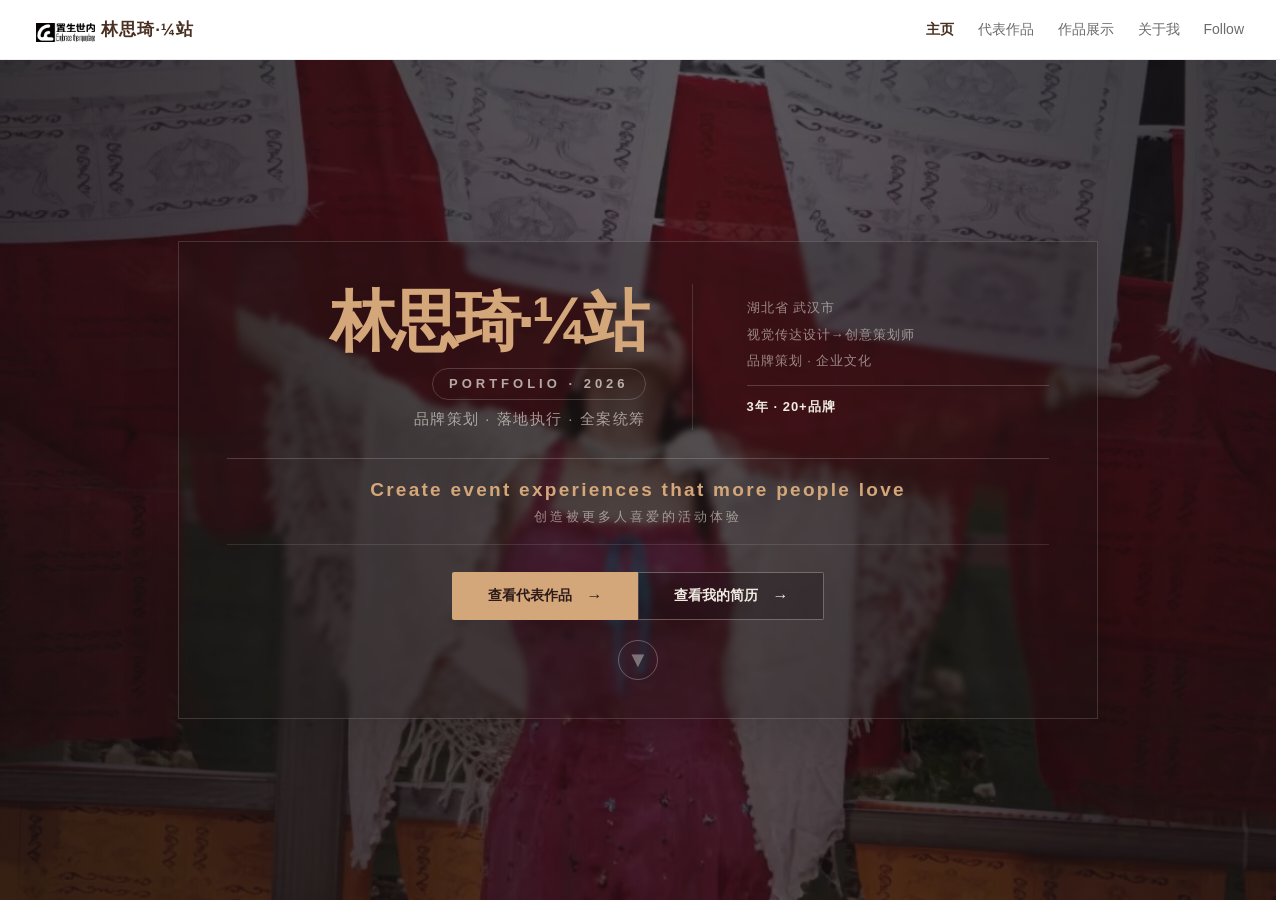
==== commit ae72a155: "feat: expand portfolio case studies" ====
--- a/index.html
+++ b/index.html
@@ -12,6 +12,38 @@
 
 <meta name="viewport" content="width=device-width, initial-scale=1.0">
 
+<meta name="description" content="林思琦的品牌策划作品集，展示政企品牌、商业空间、文旅活动与内容运营项目，以及从策略规划到落地执行的全链路能力。">
+
+<meta name="theme-color" content="#2d1b1a">
+
+<meta name="robots" content="index,follow">
+
+<meta property="og:type" content="website">
+
+<meta property="og:locale" content="zh_CN">
+
+<meta property="og:title" content="林思琦 · ¼站｜品牌策划作品集">
+
+<meta property="og:description" content="品牌策划 · 落地执行 · 全案统筹">
+
+<meta property="og:image" content="https://niloryus8923.github.io/Cichyportfolio.github.io./og.png">
+
+<meta property="og:image:width" content="1200">
+
+<meta property="og:image:height" content="630">
+
+<meta property="og:image:alt" content="林思琦 · ¼站，品牌策划作品集">
+
+<meta name="twitter:card" content="summary_large_image">
+
+<meta name="twitter:title" content="林思琦 · ¼站｜品牌策划作品集">
+
+<meta name="twitter:description" content="品牌策划 · 落地执行 · 全案统筹">
+
+<meta name="twitter:image" content="https://niloryus8923.github.io/Cichyportfolio.github.io./og.png">
+
+<link rel="icon" href="logo.webp" type="image/webp">
+
 
 <title>林思琦的四分之一站</title>
 
@@ -40,8 +72,43 @@
 .ar-r .ae-desc{font-size:12px;color:#888;line-height:1.6;margin-bottom:8px}
 
 
-.ar-r .ae-info .ad{white-space:nowrap}.ar-r .ae-info .at2{font-weight:700}.ar-r .ae-title-sub{font-size:12px;color:#888;font-weight:400;display:block;margin-top:2px}</style>
-
+.ar-r .ae-info .ad{white-space:nowrap}.ar-r .ae-info .at2{font-weight:700}.ar-r .ae-title-sub{font-size:12px;color:#888;font-weight:400;display:block;margin-top:2px}
+
+/* usability, accessibility and performance */
+html{scroll-behavior:smooth}body{line-height:1.5;-webkit-font-smoothing:antialiased;text-rendering:optimizeLegibility}button,a,[role="button"]{-webkit-tap-highlight-color:transparent}.nl:focus-visible,nav li:focus-visible,.nav-toggle:focus-visible,.btn:focus-visible,.bk:focus-visible,.tb:focus-visible,.pc:focus-visible,.pc2:focus-visible,.cc:focus-visible,.pdv-back:focus-visible,.pdv-btn:focus-visible,.ce:focus-visible,.modal-close:focus-visible{outline:3px solid #d4a77a;outline-offset:3px}img{max-width:100%}.pc,.pc2,.cc,.pdv-back,.nl,nav li{touch-action:manipulation}.modal-overlay[aria-hidden="false"]{display:flex}.modal-overlay img{cursor:zoom-out}.pdv-slide-inner img{cursor:zoom-in}.pdv-btn[aria-expanded="true"]{width:44px;height:44px;padding:0;border-radius:50%;justify-content:center;align-items:center}.pg{overscroll-behavior:contain;scrollbar-gutter:stable}.sr-only{position:absolute;width:1px;height:1px;padding:0;margin:-1px;overflow:hidden;clip:rect(0,0,0,0);white-space:nowrap;border:0}
+@supports(height:100dvh){#app{height:100dvh}.hm,.hm-cards{min-height:calc(100dvh - 60px)}}
+@media(prefers-reduced-motion:reduce){html{scroll-behavior:auto}*,*::before,*::after{animation-duration:.01ms!important;animation-iteration-count:1!important;transition-duration:.01ms!important}}
+/* Representative project cards: horizontal editorial layout. */
+@media(min-width:701px){
+  #pPj .cg{display:grid;grid-template-columns:1fr;gap:20px;column-count:unset}
+  #pPj .cc{display:grid;grid-template-columns:45% 55%;grid-template-rows:1fr auto;min-height:0;margin:0;padding:0;overflow:hidden}
+  #pPj .cc .cch{position:static;grid-column:1;grid-row:1/-1;width:auto;height:auto!important;background:transparent!important}
+  #pPj .cc .cch img{width:100%!important;height:auto!important;object-fit:initial;display:block;background:transparent}
+  #pPj .cc .ccb{grid-column:2;grid-row:1;align-self:center;padding:23px 22px 5px}
+  #pPj .cc .ccb h3{font-size:19px;margin-bottom:5px}
+  #pPj .cc .ccb .sd{font-size:13px;line-height:1.5}
+  #pPj .cc .cnt{grid-column:2;grid-row:2;margin:0 22px 18px;font-size:12px}
+}
+/* Category project pages: visual-led editorial layout. */
+.category-hero{position:relative;isolation:isolate;min-height:236px;display:flex;align-items:flex-end;overflow:hidden;margin:4px 0 30px;padding:30px 34px;border-radius:18px;color:#fffaf4;background:#2d1b1a center/cover}.category-hero::before{content:"";position:absolute;inset:0;z-index:-1;background:linear-gradient(90deg,rgba(30,20,24,.88),rgba(30,20,24,.38))}.category-hero .ro{margin-bottom:10px;color:#f0c1a7;font-size:11px;font-weight:800;letter-spacing:.14em}.category-hero h1{margin:0;font-size:clamp(30px,4vw,46px);line-height:1.08;letter-spacing:-.05em}.category-hero p{max-width:420px;margin:12px 0 0;color:rgba(255,250,244,.8);font-size:14px;line-height:1.6}.category-hero .category-count{position:absolute;right:32px;bottom:26px;color:rgba(255,250,244,.55);font-size:12px;font-weight:700;letter-spacing:.12em}.pc2 .pc2h{height:174px;overflow:hidden;background:#edeae3}.pc2 .pc2h img{width:100%;height:100%;display:block;object-fit:cover}.pc2 .pc2b{padding:20px 23px 10px}.pc2 .pc2b .ro{color:#b56d4b;font-size:10px}.pc2 .pc2b h4{font-size:19px;line-height:1.3}.pc2 .pc2b .sb2{color:#42766d}.pc2 .pc2b .sm{font-size:13px;line-height:1.65}.pc2 .pc2f{justify-content:flex-start;padding:12px 23px 16px;background:#fcfaf8;border-top:1px solid rgba(44,44,44,.06)}
+@media(max-width:700px){.category-hero{min-height:190px;margin-bottom:20px;padding:24px 22px;border-radius:14px}.category-hero h1{font-size:30px}.category-hero p{font-size:13px}.category-hero .category-count{right:22px;bottom:18px;font-size:10px}.pc2 .pc2h{height:142px}.pc2 .pc2b{padding:17px 18px 8px}.pc2 .pc2f{padding:11px 18px 14px}}
+/* Two-project government category: one evidence-led feature, one visual case. */
+.gov-page-head{display:flex;align-items:end;justify-content:space-between;gap:24px;margin:4px 0 26px;padding:0 0 18px;border-bottom:1px solid rgba(44,44,44,.14)}.gov-page-head p{margin:0 0 7px;color:#b56d4b;font-size:10px;font-weight:800;letter-spacing:.15em}.gov-page-head h1{margin:0;font-size:34px;line-height:1.1;letter-spacing:-.05em}.gov-page-head span{color:#777;font-size:12px;letter-spacing:.08em}.gov-layout{display:grid;grid-template-columns:1fr;gap:20px;max-width:none}.gov-featured{position:relative;display:grid;grid-template-columns:1.15fr .85fr;min-height:300px;border:0;background:#2c2825;color:#fffaf4}.gov-featured::after{content:"01";position:absolute;right:24px;top:10px;color:rgba(255,255,255,.055);font-size:130px;font-weight:900;line-height:1}.gov-featured-copy{position:relative;z-index:1;display:flex;flex-direction:column;justify-content:center;padding:36px 38px}.gov-featured .case-index,.gov-secondary .case-index{color:#d8a58d;font-size:10px;font-weight:800;letter-spacing:.15em}.gov-featured h2{max-width:500px;margin:15px 0 8px;font-size:31px;line-height:1.2;letter-spacing:-.045em}.gov-featured .case-sub{color:#96b9b2;font-size:14px}.gov-featured .case-desc{max-width:570px;margin:22px 0 0;color:rgba(255,250,244,.7);font-size:14px;line-height:1.72}.gov-featured-link{margin-top:25px;color:#e1ae93;font-size:13px;font-weight:700}.gov-featured-metrics{position:relative;z-index:1;display:grid;grid-template-columns:1fr 1fr;align-content:center;gap:1px;padding:34px;background:rgba(255,255,255,.08)}.gov-featured-metrics div{min-height:94px;padding:17px;background:rgba(255,255,255,.06)}.gov-featured-metrics b{display:block;color:#fffaf4;font-size:25px;letter-spacing:-.04em}.gov-featured-metrics span{display:block;margin-top:7px;color:rgba(255,250,244,.55);font-size:11px;line-height:1.4}.gov-secondary{display:grid;grid-template-columns:44% 56%;min-height:260px}.gov-secondary-visual{min-height:260px;overflow:hidden}.gov-secondary-visual img{width:100%;height:100%;display:block;object-fit:cover}.gov-secondary-copy{display:flex;flex-direction:column;justify-content:center;padding:30px 34px}.gov-secondary h2{margin:13px 0 7px;font-size:27px;line-height:1.2;letter-spacing:-.04em}.gov-secondary .case-sub{color:#42766d;font-size:14px}.gov-secondary .case-desc{margin:18px 0;color:#666;font-size:14px;line-height:1.65}.gov-secondary .hl{display:flex;flex-wrap:wrap;gap:7px}.gov-secondary .hl span{padding:5px 11px;border-radius:4px;background:#ead0c2;color:#81513a;font-size:12px}.gov-secondary-link{margin-top:20px;color:#b56d4b;font-size:13px;font-weight:700}.gov-capability{display:grid;grid-template-columns:220px repeat(4,1fr);border-top:1px solid #d9d0c7;border-bottom:1px solid #d9d0c7;background:#faf8f5}.gov-capability header,.gov-capability div{padding:22px 20px;border-right:1px solid #d9d0c7}.gov-capability div:last-child{border-right:0}.gov-capability small{display:block;color:#ae5f42;font-size:9px;font-weight:800;letter-spacing:.14em}.gov-capability strong{display:block;margin-top:8px;font-size:17px}.gov-capability div span{color:#ae5f42;font-size:10px;font-weight:800}.gov-capability div b{display:block;margin-top:17px;font-size:15px}
+.gov-category-guide{display:grid;grid-template-columns:220px repeat(4,minmax(0,1fr));overflow:hidden;border-top:1px solid #d9d0c7;border-bottom:1px solid #d9d0c7;background:#faf8f5}.gov-category-guide header,.gov-category-guide button{min-width:0;padding:19px 20px;border:0;border-right:1px solid #d9d0c7;background:#faf8f5;text-align:left}.gov-category-guide header{display:flex;flex-direction:column;justify-content:center}.gov-category-guide header small{color:#ae5f42;font-size:9px;font-weight:800;letter-spacing:.14em}.gov-category-guide header strong{margin-top:7px;font-size:16px;line-height:1.3}.gov-category-guide button{position:relative;display:flex;min-height:96px;flex-direction:column;justify-content:space-between;color:#29231f;font:inherit;cursor:pointer;transition:background .2s,color .2s}.gov-category-guide button:last-child{border-right:0}.gov-category-guide button span{color:#ae5f42;font-size:10px;font-weight:800}.gov-category-guide button b{max-width:115px;font-size:15px;line-height:1.3}.gov-category-guide button i{position:absolute;right:16px;bottom:17px;color:#24645e;font-size:15px;font-style:normal;transition:transform .2s}.gov-category-guide button:not(.is-current):hover{background:#e5efec;color:#174c47}.gov-category-guide button:not(.is-current):hover i{transform:translateX(4px)}.gov-category-guide button:focus-visible{z-index:1;outline:2px solid #24645e;outline-offset:-3px}.gov-category-guide button.is-current{background:#292522;color:#fffaf4;cursor:default}.gov-category-guide button.is-current span,.gov-category-guide button.is-current i{color:#dda78e}.gov-category-guide button.is-current i{font-size:10px;font-weight:700;letter-spacing:.08em}
+@media(max-width:700px){.gov-page-head{margin-bottom:18px}.gov-page-head h1{font-size:27px}.gov-page-head span{display:none}.gov-featured{grid-template-columns:1fr}.gov-featured-copy{padding:27px 22px}.gov-featured h2{font-size:25px}.gov-featured .case-desc{font-size:13px}.gov-featured-metrics{padding:0 22px 24px}.gov-featured-metrics div{min-height:78px;padding:13px}.gov-featured-metrics b{font-size:21px}.gov-secondary{grid-template-columns:1fr}.gov-secondary-visual{min-height:190px}.gov-secondary-copy{padding:24px 22px}.gov-secondary h2{font-size:23px}.gov-capability{grid-template-columns:1fr 1fr}.gov-capability header{grid-column:1/-1;border-right:0}.gov-capability div{padding:18px 16px;border-top:1px solid #d9d0c7}.gov-capability div:nth-child(3){border-right:0}.gov-category-guide{grid-template-columns:1fr 1fr}.gov-category-guide header{grid-column:1/-1;padding:17px 16px;border-right:0}.gov-category-guide button{min-height:84px;padding:15px 16px;border-top:1px solid #d9d0c7}.gov-category-guide button:nth-of-type(2n){border-right:0}.gov-category-guide button b{font-size:14px}.gov-category-guide button i{right:14px;bottom:14px}}
+</style>
+
+<link rel="stylesheet" href="case-study.css">
+<link rel="stylesheet" href="liantou-case.css?v=2">
+<link rel="stylesheet" href="zhiyu-case.css?v=4">
+<link rel="stylesheet" href="meishi-case.css?v=8">
+
+<link rel="stylesheet" href="case-study-tweaks.css?v=2">
+
+
+<script src="case-study.js?v=68" defer></script>
+<link rel="stylesheet" href="case-study-final-tweaks.css?v=77">
+<link rel="stylesheet" href="case-study-length.css?v=3">
 
 </head>
 
@@ -52,7 +119,7 @@
 <div id="app">
 
 
-<nav><div class="nl"><img src="logo.webp" alt="" style="height:19px;vertical-align:bottom;margin-right:6px">林思琦·¼站</div><div class="nav-toggle" id="navToggle"><span></span><span></span><span></span></div><ul id="navMenu"><li id="nH" class="hl sel">主页</li><li id="nPj">代表作品</li><li id="nPo">作品展示</li><li id="nA">关于我</li><li id="nC">Follow</li></ul></nav>
+<nav aria-label="主导航"><div class="nl" role="button" tabindex="0" aria-label="返回个人主页"><img src="logo.webp" alt="" width="52" height="19" decoding="async" style="height:19px;width:auto;vertical-align:bottom;margin-right:6px">林思琦·¼站</div><button class="nav-toggle" id="navToggle" type="button" aria-label="打开导航菜单" aria-controls="navMenu" aria-expanded="false"><span></span><span></span><span></span></button><ul id="navMenu"><li id="nH" class="hl sel" role="button" tabindex="0">主页</li><li id="nPj" role="button" tabindex="0">代表作品</li><li id="nPo" role="button" tabindex="0">作品展示</li><li id="nA" role="button" tabindex="0">关于我</li><li id="nC" role="button" tabindex="0">Follow</li></ul></nav>
 
 
 <div id="vp">
@@ -67,7 +134,7 @@
 <div class="pg" id="pDt" style="display:none"><div class="in"><button class="bk" id="bDt"><svg width="20" height="20" viewBox="0 0 24 24" fill="currentColor" style="vertical-align:middle"><polygon points="16,4 16,20 4,12"/></svg> 返回</button><div id="dC"></div></div></div>
 
 
-<div class="pg" id="pPo" style="display:none"><div class="in"><div class="pt">02 · PORTFOLIO</div><div class="ph1">作品展示</div><div class="pd" style="color:#888;font-size:13px;margin:-4px 0 8px">为保护创作版权，展示内容均做了低画质处理</div><div class="pd">从策划到落地，每一个项目案例都是值得反复打磨的作品</div><div class="pw" id="pG"></div><div class="pdv" id="pPoDv"><div class="pdv-back" id="pPoBack"><svg width="20" height="20" viewBox="0 0 24 24" fill="currentColor" style="vertical-align:middle"><polygon points="16,4 16,20 4,12"/></svg> 返回作品展示</div><div class="pdv-body"><div class="pdv-cover" id="pPoCover"></div><div class="pdv-title-row"><h2 id="pPoTitle"></h2><div class="pdv-tag" id="pPoTag"></div></div><div class="pdv-bg"><div class="it">项目背景</div><p id="pPoBg"></p></div><button class="pdv-btn" onclick="toggleSlide()">查看完整作品 <span style="font-weight:400;opacity:.65;margin-left:4px">/ View Full Work</span> <svg width="28" height="28" viewBox="0 0 24 24" style="vertical-align:middle;flex-shrink:0;margin-left:auto"><circle cx="12" cy="12" r="11" fill="#fff"/><path d="M9 18l6-6-6-6" fill="none" stroke="#1a1a1a" stroke-width="1.8" stroke-linecap="round" stroke-linejoin="round"/></svg></button></div><div class="pdv-slide" id="pPoSlide"><div class="pdv-slide-inner"><img id="pPoSlideImg" src="" alt=""></div></div><div class="pdv-img" id="pPoImg"></div></div></div><div class="modal-overlay" id="pMo" onclick="closeModal()"><span class="modal-close">&times;</span><img id="pMoImg" src="" alt=""></div></div></div></div>
+<div class="pg" id="pPo" style="display:none"><div class="in"><div class="pt">02 · PORTFOLIO</div><div class="ph1">作品展示</div><div class="pd" style="color:#888;font-size:13px;margin:-4px 0 8px">为保护创作版权，展示内容均做了低画质处理</div><div class="pd">从策划到落地，每一个项目案例都是值得反复打磨的作品</div><div class="pw" id="pG"></div><div class="pdv" id="pPoDv"><div class="pdv-back" id="pPoBack" role="button" tabindex="0"><svg width="20" height="20" viewBox="0 0 24 24" fill="currentColor" style="vertical-align:middle" aria-hidden="true"><polygon points="16,4 16,20 4,12"/></svg> 返回作品展示</div><div class="pdv-body"><div class="pdv-cover" id="pPoCover"></div><div class="pdv-title-row"><h2 id="pPoTitle"></h2><div class="pdv-tag" id="pPoTag"></div></div><div class="pdv-bg"><div class="it">项目背景</div><p id="pPoBg"></p></div><button class="pdv-btn" type="button" aria-expanded="false" aria-controls="pPoSlide" onclick="toggleSlide()">查看完整作品 <span style="font-weight:400;opacity:.65;margin-left:4px">/ View Full Work</span> <svg width="28" height="28" viewBox="0 0 24 24" style="vertical-align:middle;flex-shrink:0;margin-left:auto" aria-hidden="true"><circle cx="12" cy="12" r="11" fill="#fff"/><path d="M9 18l6-6-6-6" fill="none" stroke="#1a1a1a" stroke-width="1.8" stroke-linecap="round" stroke-linejoin="round"/></svg></button></div><div class="pdv-slide" id="pPoSlide"><div class="pdv-slide-inner"><img id="pPoSlideImg" src="" alt="" loading="lazy" decoding="async"></div></div><div class="pdv-img" id="pPoImg"></div></div></div><div class="modal-overlay" id="pMo" role="dialog" aria-modal="true" aria-label="作品大图预览" aria-hidden="true"><button class="modal-close" type="button" aria-label="关闭大图预览">&times;</button><img id="pMoImg" src="" alt="" decoding="async"></div></div></div></div>
 
 
 <div class="pg" id="pA" style="display:none"><div class="in"><button class="bk" onclick="sw('pH')"><svg width="20" height="20" viewBox="0 0 24 24" fill="currentColor" style="vertical-align:middle"><polygon points="16,4 16,20 4,12"/></svg> 返回主页</button><div class="atb"><button class="tb sel" onclick="swA(0)">📄 简历</button><button class="tb" onclick="swA(1)">📋 工作SOP</button><button class="tb" onclick="swA(2)">🎯 兴趣爱好</button></div><div class="pt">03 · ABOUT</div><div class="ph1">关于我</div><div class="atc atc-sel" id="aR"><div class="ar"><div class="ar-l"><img src="photo.webp" alt="林思琦"><div class="rn">林思琦</div><div class="rt">品牌策划 / 统筹落地</div><div class="rl"><div class="ri"><span class="ic"></span><span>武汉 · 26岁</span></div><div class="ri"><span class="ic"></span><span>视觉传达设计 本科</span></div><div class="ri"><span class="ic"></span><span>1136174111@qq.com</span></div></div><div class="as"><div class="ah">个人简介</div><p>视觉传达科班出身，3年从设计转向策划与全案统筹，擅长用"可落地的创意"为品牌赢得真实关注。累计服务20+品牌，横跨政企、商业空间、文旅和互联网领域，具备从策略规划到落地执行的全链路能力。</p></div></div><div class="ar-r"><div class="as"><div class="ah">工作经历</div>    <div class="ae">
@@ -227,12 +294,15 @@
 
 
 var C={gov:"政企品牌",commercial:"商业空间",tourism:"文旅品牌",digital:"线上内容运营"};
-
-
-var D=[{id:"a",cat:"gov",r:"主策 · 全年文体赛事体系",t:"武汉东湖新技术开发区工会",b:"工字品牌活动 · 百余家高新企业",s:"独立策划区工会全年文体赛事体系，构建文艺活动、体育赛事、电子竞技、徒步健身四大系列品牌活动，覆盖百余家高新企业职工。以工字品牌统一输出，配套活动视觉设计与传播物料。",h:["百余家高新企业","数千名职工覆盖","品牌体系化输出"]},{id:"b",cat:"gov",r:"主策 · 年度规划",t:"大智无界空中小镇年度规划",b:"空中小镇 · 年度品牌规划",s:"为大智无界空中小镇制定年度品牌规划方案，涵盖全年活动节奏、品牌定位升级、空间运营策略及传播推广体系，打造城市潮流文化新地标。",h:["年度规划","品牌升级","空间运营"]},{id:"c",cat:"gov",r:"策动 · 企业文化活动",t:"定制策划各企业特色文体活动",b:"十余家大型企业 · 企业文化服务",s:"为十余家大型企业提供企业文化活动策划与执行服务，涵盖年会盛典、职工运动会、表彰大会、节日活动等多种形式，以专业策划赋能企业文化建设。",h:["十余家大型企业","千人级活动统筹","多行业适配能力"]},{id:"d",cat:"commercial",r:"主策 · 二次元Only展社群活动",t:"光谷之寓 · 社群营销",b:"Z世代圈层 · 长租公寓获客",s:"用圈层语言撬动Z世代，二次元Only展吸引年轻客群，实现兴趣→到访→留资→转化的完整闭环。",h:["Z世代精准触达","圈层营销实践","到访转化提升"]},{id:"e",cat:"commercial",r:"主策 · 三阶段营销",t:"梦时代热雪奇迹 × 元梦之星",b:"游戏IP联名 · 淡季引流",s:"游戏IP与线下滑雪场跨界联名，三阶段营销节奏实现跨圈引流与淡季增量。",h:["IP跨界联名","淡季破局","双圈层触达"]},{id:"f",cat:"tourism",r:"主策 · 文旅IP策划与视觉",t:"昭苏文旅 · 天马冰雪节",b:"天马文化 · 冬季旅游IP",s:"将天马文化打造成冰雪中的超级符号，天马踏雪获央视频直播，成功激活淡季文旅市场。",h:["超200同城圈","淡季客流提升","文旅IP孵化"]},{id:"h",cat:"commercial",r:"主策 · 年货节展区",t:"联投集团年货节",b:"集团内购 · 展区策划",s:"为联投集团大型内购年货节规划主题展区，设计动线布局与品牌展示，联动集团多元产业板块完成新品首发与内部营销。",h:["展区策划","动线设计","产业联动"]},{id:"i",cat:"digital",r:"主策 · 视频号年度内容",t:"长江电力 · 视频号运营",b:"栏目化运营 · 内容增长",s:"将硬核电力内容包装成有故事有温度的系列栏目，视频号成为集团对外传播重要窗口。",h:["内容栏目化","垂直受众","视频号增长"]},{id:"j",cat:"digital",r:"主策 · 公众号年度运营",t:"长江古琴号 · 公众号运营",b:"文旅公众号 · 品牌调性",s:"以有文化不端架子的内容策略，建立双线内容模型，实现篇均阅读量逆势增长。",h:["内容策略","品牌调性","阅读增长"]},{id:"k",cat:"tourism",r:"主策 · 村晚音乐节",t:"庐山村晚音乐节",b:"文旅节庆 · 乡村音乐IP",s:"以庐山村晚为背景，策划乡村音乐节主题活动，将乡村文化IP与音乐演出融合，打造文旅节庆新体验。",h:["乡村文化IP","音乐节策划","文旅节庆"]},{id:"m",cat:"tourism",r:"联合 · 中华美食荟",t:"中华美食荟·湖北站",b:"美食文化 · 全省联动",s:"以中华美食文化为核心，策划覆盖湖北省的大型美食节活动，汇聚湖北各地特色美食与各地风味，打造集美食、文化、娱乐于一体的沉浸式美食嘉年华。",h:["美食文化","全省联动","沉浸体验"]}];
-
-
-function sw(i){var p=["pH","pHm","pPj","pPo","pCt","pDt","pA","pC"];for(var j=0;j<p.length;j++){document.getElementById(p[j]).style.display="none"}document.getElementById(i).style.display="block";var m={"pH":"nH","pHm":"nH","pPj":"nPj","pPo":"nPo","pCt":"nPj","pDt":"nPj","pA":"nA","pC":"nC"};var nav=["nH","nPj","nPo","nA","nC"];for(var k=0;k<nav.length;k++){document.getElementById(nav[k]).classList.remove("sel")}var a=m[i];if(a){document.getElementById(a).classList.add("sel")}}
+var cG="";
+
+
+var D=[{id:"a",cat:"gov",r:"主策 · 全年文体赛事体系",t:"武汉东湖新技术开发区工会",b:"工字品牌活动 · 百余家高新企业",s:"独立策划区工会全年文体赛事体系，构建文艺活动、体育赛事、电子竞技、徒步健身四大系列品牌活动，覆盖百余家高新企业职工。以工字品牌统一输出，配套活动视觉设计与传播物料。",h:["百余家高新企业","数千名职工覆盖","品牌体系化输出"]},{id:"b",cat:"gov",r:"主策 · 年度规划",t:"大智无界空中小镇年度规划",b:"空中小镇 · 年度品牌规划",s:"为大智无界空中小镇制定年度品牌规划方案，涵盖全年活动节奏、品牌定位升级、空间运营策略及传播推广体系，打造城市潮流文化新地标。",h:["年度规划","品牌升级","空间运营"]},{id:"c",cat:"gov",r:"策动 · 企业文化活动",t:"定制策划各企业特色文体活动",b:"十余家大型企业 · 企业文化服务",s:"为十余家大型企业提供企业文化活动策划与执行服务，涵盖年会盛典、职工运动会、表彰大会、节日活动等多种形式，以专业策划赋能企业文化建设。",h:["十余家大型企业","千人级活动统筹","多行业适配能力"]},{id:"d",cat:"commercial",r:"主策 · 活动模式与资源对接",t:"光谷之寓 · Only展社群活动",b:"圈层模式选择 · 社区兴趣连接",s:"选择适配社区场景的 Only 展，并连接之寓与武汉本地 DTE 组委会，让场地、组织能力与真实参与人群形成互补。",h:["模式选择","圈层资源嫁接","60人参与"]},{id:"e",cat:"commercial",r:"主策 · 三阶段营销",t:"梦时代热雪奇迹 × 元梦之星",b:"游戏IP联名 · 淡季引流",s:"游戏IP与线下滑雪场跨界联名，三阶段营销节奏实现跨圈引流与淡季增量。",h:["IP跨界联名","淡季破局","双圈层触达"]},{id:"f",cat:"tourism",r:"主策 · 文旅IP策划与视觉",t:"昭苏文旅 · 天马冰雪节",b:"天马文化 · 冬季旅游IP",s:"将天马文化打造成冰雪中的超级符号，天马踏雪获央视频直播，成功激活淡季文旅市场。",h:["超200同城圈","淡季客流提升","文旅IP孵化"]},{id:"h",cat:"gov",r:"主策 · 内部品牌会展",t:"湖北联投年货节",b:"四大品牌展区 · 员工体验与平台引流",s:"将原游园会方向重构为联投内部品牌会展，在1,300㎡空间内规划四个开放式定制展区，连接品牌认知、员工互动和会员转化。",h:["会展方向提案","展区与动线规划","1,500人参与"]},{id:"i",cat:"digital",r:"主策 · 视频号年度内容",t:"长江电力 · 视频号运营",b:"栏目化运营 · 内容增长",s:"将硬核电力内容包装成有故事有温度的系列栏目，视频号成为集团对外传播重要窗口。",h:["内容栏目化","垂直受众","视频号增长"]},{id:"j",cat:"digital",r:"主策 · 公众号年度运营",t:"长江古琴号 · 公众号运营",b:"文旅公众号 · 品牌调性",s:"以有文化不端架子的内容策略，建立双线内容模型，实现篇均阅读量逆势增长。",h:["内容策略","品牌调性","阅读增长"]},{id:"k",cat:"tourism",r:"主策 · 村晚音乐节",t:"庐山村晚音乐节",b:"文旅节庆 · 乡村音乐IP",s:"以庐山村晚为背景，策划乡村音乐节主题活动，将乡村文化IP与音乐演出融合，打造文旅节庆新体验。",h:["乡村文化IP","音乐节策划","文旅节庆"]},{id:"m",cat:"tourism",r:"联合 · 中华美食荟",t:"中华美食荟·湖北站",b:"美食文化 · 全省联动",s:"以中华美食文化为核心，策划覆盖湖北省的大型美食节活动，汇聚湖北各地特色美食与各地风味，打造集美食、文化、娱乐于一体的沉浸式美食嘉年华。",h:["美食文化","全省联动","沉浸体验"]}];
+
+
+D=D.map(function(project){if(project.id==="h")return Object.assign({},project,{cat:"gov"});if(project.id==="m")return Object.assign({},project,{r:"活动策划 · 视觉与空间规划",t:"中华美食荟 · 湖北系列活动",b:"官方启动仪式 · 主题市集 · 楚菜邀请赛",s:"派驻湖北卫视项目团队，负责策划PPT、舞台与市集视觉、场地动线及仪式流程；在多轮提案与现场限制中，将湖北文化转化为可直播、可游逛的活动体验。",h:["提案与PPT","空间动线","视觉迭代"]});return project}).filter(function(project){return project.id!=="b"&&project.id!=="c"&&project.id!=="k"});
+
+function sw(i){var p=["pH","pHm","pPj","pPo","pCt","pDt","pA","pC"];for(var j=0;j<p.length;j++){var page=document.getElementById(p[j]);var active=p[j]===i;page.style.display=active?"block":"none";page.setAttribute("aria-hidden",active?"false":"true")}var current=document.getElementById(i);if(current)current.scrollTop=0;if(i==="pH"){var cards=document.querySelector("#pH .cards-grid");if(cards){cards.classList.remove("is-revealing");void cards.offsetWidth;cards.classList.add("is-revealing");window.setTimeout(function(){cards.classList.remove("is-revealing")},1100)}}var m={"pH":"nH","pHm":"nH","pPj":"nPj","pPo":"nPo","pCt":"nPj","pDt":"nPj","pA":"nA","pC":"nC"};var nav=["nH","nPj","nPo","nA","nC"];for(var k=0;k<nav.length;k++){document.getElementById(nav[k]).classList.remove("sel");document.getElementById(nav[k]).removeAttribute("aria-current")}var a=m[i];if(a){document.getElementById(a).classList.add("sel");document.getElementById(a).setAttribute("aria-current","page")}}
 
 
 function swA(i){var tb=document.querySelectorAll(".atb .tb");tb.forEach(function(t,j){t.classList.toggle("sel",j===i)});["aR","aS","aH"].forEach(function(id,j){document.getElementById(id).classList.toggle("atc-sel",j===i)})}
@@ -241,19 +311,22 @@
 
 
 
-function goC(c){cG=c;var ca=D.filter(function(x){return x.cat==c});var r="";var hdr='<div class="dh"><div class="ro">'+C[c]+'</div><p class="sb">以下是相关领域代表作品</p></div>';document.getElementById("cH").innerHTML=hdr;for(var i=0;i<ca.length;i++){var p=ca[i];r+='<div class="pc2"><div class="pc2h"></div><div class="pc2b"><div class="ro">'+p.r+'</div><h4>'+p.t+'</h4><p class="sb2">'+p.b+'</p><p class="sm">'+p.s+'</p><div class="hl">';for(var j=0;j<p.h.length;j++){r+='<span>'+p.h[j]+'</span>'}r+='</div></div><div class="pc2f">查看详情 <span class="arw">→</span></div></div>'}document.getElementById("cL").innerHTML=r;sw("pCt")}
+function goC(c){cG=c;var ca=D.filter(function(x){return x.cat==c});var r="";var hdr='<div class="dh"><div class="ro">'+C[c]+'</div><p class="sb">以下是相关领域代表作品</p></div>';document.getElementById("cH").innerHTML=hdr;for(var i=0;i<ca.length;i++){var p=ca[i];r+='<article class="pc2" role="button" tabindex="0" data-detail="'+p.id+'" aria-label="查看'+p.t+'详情"><div class="pc2h" aria-hidden="true"></div><div class="pc2b"><div class="ro">'+p.r+'</div><h4>'+p.t+'</h4><p class="sb2">'+p.b+'</p><p class="sm">'+p.s+'</p><div class="hl">';for(var j=0;j<p.h.length;j++){r+='<span>'+p.h[j]+'</span>'}r+='</div></div><div class="pc2f">查看详情 <span class="arw" aria-hidden="true">→</span></div></article>'}document.getElementById("cL").innerHTML=r;sw("pCt")}
 
 
 var Po=[{e:"🎉",t:"盛天网络年会十周年",c:"品牌活动",d:"十周年庆典全案策划，从创意到落地打造品牌高光时刻",bg:"#d4a77a",img:"shengtian.webp",himg:"shengtian_card.webp",bi:"盛天网络成立于2006年，是国内领先的场景化互联网平台企业。本次十周年年会以「拾光聚力 盛启星途」为主题，将庆典构想为一艘穿越时空的「宇宙飞船」。项目以「光」为叙事线索，以「拾光聚力」与「盛启星途」为情感主线，从前期的创意策划、视觉设计，到中期的舞台搭建、流程编排，再到后期的现场执行与传播推广，实现全链路统筹。活动现场以沉浸式光影体验为核心，通过时间长廊、互动装置、主题节目等环节，让每一位「船员」在拾光之旅中重温十年征程，共同驶向品牌未来。"},{e:"🏮",t:"黄鹤楼中式婚礼秀",c:"文旅活动",d:"在地文化IP与中式婚礼美学融合，打造现象级文化大秀",bg:"#c4835a",img:"huanghelou.webp",himg:"huanghelou_card.webp",bi:"黄鹤楼作为武汉地标文化IP，本次中式婚礼秀以“黄鹤衔喜”为主题，融合传统婚俗礼仪与现代舞台美学，在千年名楼之下打造了一场沉浸式国风婚礼大秀。项目涵盖活动策划、场景搭建、流程编排、服化道统筹及传播推广全链路执行。"},{e:"🧧",t:"湖北联投内购年货节",c:"政企活动",d:"集团大型年货节展区规划、新品联动首发与内部营销",bg:"#b8734a",img:"liantou.webp",himg:"liantou_card.webp",bi:"湖北联投集团大型内部年货节，以“联年弘运 马力全开”为主题，联动集团旗下增益冷链等多元产业板块，规划超1300m³展区，完成新品首发与内部营销。项目从展区规划、动线设计到现场执行实现全链路统筹。"},{e:"🌐",t:"云途物流跨境物流电商峰会",c:"商业峰会",d:"跨境物流行业峰会全案策划、内容设计与统筹执行",bg:"#4a7a65",img:"yuntu.webp",himg:"yuntu_card.webp",bi:"云途物流作为跨境物流行业领军企业，本次峰会以“链通全球”为主题，汇聚行业精英，探讨跨境物流新趋势。项目涵盖峰会全案策划、内容设计、嘉宾邀约、场地搭建及现场执行全流程。"},{e:"🐎",t:"新疆天马文化园文旅产品规划",c:"文旅策划",d:"天马文化园文旅产品体系搭建与沉浸式体验规划设计",bg:"#5a6a4a",img:"tianma.webp",himg:"tianma_card.webp",bi:"以“天马之乡”昭苏为核心IP，对天马文化园进行文旅产品体系规划，涵盖马文化体验、草原休闲、冰雪旅游等多元产品线，构建沉浸式文旅体验场景，打造新疆文旅新地标。"},{e:"🏡",t:"湖北科投之寓6-8月社群规划",c:"社群运营",d:"长租公寓夏季社群活动策划与全周期运营规划方案",bg:"#3a6a6a",img:"zhiyu6_img.webp",himg:"zhiyu6_card.webp",bi:"面向光谷青年长租公寓客群，策划夏季社群活动全周期运营方案，涵盖运动社交、兴趣工坊、户外探索等系列活动，以“圈层语言”撬动Z世代租客的参与感与归属感，提升公寓品牌黏性。"},{e:"🎬",t:"之寓宣传片拍摄方案",c:"影视策划",d:"湖北科投光谷安居租赁住宅社区品牌宣传片策划与拍摄",bg:"#4a5a6a",img:"zhiyu.webp",himg:"zhiyu_card.webp",bi:"之寓是由湖北科投光谷安居打造的租赁住宅社区品牌，致力于为光谷青年提供高品质的租住生活体验。本次宣传片以\u201c之寓·光谷青年家\u201d为核心理念，通过镜头语言展现社区的品质空间、社群氛围与生活美学，传递\u201c不止是租房，更是生活方式\u201d的品牌主张。"},{e:"🎤",t:"庐山文旅“银河热恋”演唱会",c:"文旅活动",d:"文旅景区主题演唱会策划、舞台设计与落地执行",bg:"#5a4a6a",img:"lushan.webp",himg:"lushan_card.webp",bi:"以庐山文旅为背景，策划“银河热恋”主题演唱会，将山水实景与音乐舞台融合，打造文旅景区+音乐IP的创新体验。涵盖舞台设计、演出编排、票务运营及传播推广全链路。"},{e:"👨‍👩‍👧‍👦",t:"工商银行亲子客群活动",c:"品牌活动",d:"银行亲子客群主题活动策划，以情感链接驱动品牌好感",bg:"#3a5a7a",img:"gongshang.webp",himg:"gongshang_card.webp",bi:"面向工商银行亲子客群，策划以情感链接为核心的品牌主题活动，涵盖亲子互动、财商教育、家庭体验等环节，以温暖有爱的活动体验增强银行与客户之间的情感纽带。"},{e:"🥟",t:"中华美食荟",c:"美食节",d:"美食文化节活动策划、展区规划与品牌推广全流程",bg:"#7a6a3a",img:"meishi.webp",himg:"meishi_card.webp",bi:"以中华美食文化为主题的大型美食节活动策划，汇聚各地特色美食，设置主题展区、美食品鉴、厨艺互动等环节，打造集美食、文化、娱乐于一体的沉浸式美食嘉年华。"},{e:"📱",t:"长江电力视频号运营方案",c:"内容运营",d:"视频号年度内容栏目化运营规划与增长策略",bg:"#2a5a6a",img:"changjiang.webp",himg:"changjiang_card.webp",bi:"为长江电力量身打造视频号年度内容栏目化运营规划，将硬核电力知识包装为有故事、有温度、有节奏的系列短视频内容，降低观看门槛，提升品牌在视频号平台的影响力。"},{e:"⭐",t:"元梦之星武汉快闪营销事件",c:"营销事件",d:"游戏IP线下快闪活动，跨界营销破圈引流的创意实践",bg:"#5a5a3a",img:"yuanmeng.webp",himg:"yuanmeng_card.webp",bi:"围绕热门游戏IP“元梦之星”策划武汉线下快闪营销事件，通过游戏场景还原、互动打卡、限定周边等环节，实现游戏IP与线下场景的跨界破圈，吸引Z世代年轻客群。"},{e:"🍱",t:"华大餐饮品牌系列校园活动",c:"校园营销",d:"餐饮品牌校园推广系列活动策划与执行落地",bg:"#6a4a3a",img:"huada.webp",himg:"huada_card.webp",bi:"华大餐饮品牌于开学季部署三校联合活动，覆盖中南财经政法大学、武汉工程大学和武汉学院三所高校。通过在校园食堂开展品牌推广活动，提升华大餐饮在校内的品牌知名度与美誉度，助力食堂客流增长。活动涵盖美食品鉴、互动体验、社团联名等多元形式，精准触达高校客群。"},{id:"k",cat:"digital",r:"实习·纪录片后期",t:"湖北综合·《荆楚芳华》",b:"纪录片 · 后期制作",s:"参与湖北综合频道纪录片《荆楚芳华》后期制作工作，协助完成素材整琁、剪辑编排与视觉包装，积累了一线影视制作的实践经验。",h:["纪录片后期","剪辑制作","视觉包装"]}];
 
 
-function rP(){ var r=""; for(var i=0;i<Po.length;i++){ var p=Po[i]; var topHtml=p.himg?'<img src="'+p.himg+'" style="width:100%;height:100%;object-fit:cover;display:block">':p.e; r+='<div class="pc" style="cursor:pointer" onclick="showPoD('+i+')"><div class="pc-top" style="background:'+(p.himg?"#ddd":p.bg+'1a')+'">'+topHtml+'</div><div class="pc-body"><div class="pc-tag">'+p.c+'</div><h4>'+p.t+'</h4><p class="pc-desc">'+p.d+'</p></div></div>' } document.getElementById("pG").innerHTML=r }
-
-
-function showPoD(i){ var p=Po[i]; if(!p.img&&!p.bi) return; document.getElementById("pG").style.display="none"; document.getElementById("pPoDv").classList.add("pdv-sel"); document.getElementById("pPoTag").textContent=p.c; document.getElementById("pPoTitle").textContent=p.t; document.getElementById("pPoBg").textContent=p.bi||""; if(p.himg){document.getElementById("pPoCover").innerHTML='<img src="'+p.himg+'" alt="'+p.t+'">'} document.getElementById("pMoImg").src=p.img||""; document.getElementById("pPoSlideImg").src=p.img||"" }
-
-
-function hidePoD(){ document.getElementById("pG").style.display=""; document.getElementById("pPoDv").classList.remove("pdv-sel") } function closeModal(){ document.getElementById("pMo").classList.remove("show") } function toggleSlide(){ var s=document.getElementById('pPoSlide');if(!s)return;s.classList.toggle('open');var btn=document.querySelector('.pdv-btn');if(!btn)return;if(s.classList.contains('open')){btn.style.width='44px';btn.style.height='44px';btn.style.padding='0';btn.style.borderRadius='50%';btn.style.justifyContent='center';btn.style.alignItems='center';btn.innerHTML='▼'}else{btn.style.width='';btn.style.height='';btn.style.padding='';btn.style.borderRadius='';btn.style.justifyContent='';btn.style.minWidth='';btn.style.alignItems='';btn.innerHTML='查看完整作品 / View Full Work ▶'}}
+Po=Po.map(function(project){return project.img==="liantou.webp"?Object.assign({},project,{t:"湖北联投年货节",d:"四大品牌开放展区策划、员工体验与内部平台引流",bi:"将原游园会方案重构为联投内部品牌会展，在1,300㎡空间内完成四个开放式定制展区、参观动线与互动机制设计。三天活动吸引约1,500名员工参与，并通过优惠券与现场引导为内部购物小程序导流。"}):project});
+Po=Po.map(function(project){return project.img==="meishi.webp"?Object.assign({},project,{t:"中华美食荟 · 湖北系列活动",d:"启动仪式、主题市集与楚菜邀请赛的策划和空间视觉",bi:"由活动公司派驻湖北卫视项目团队，负责策划PPT、舞台与市集视觉、场地动线及仪式流程，并在多轮内部汇报与商务部提案支持中推进方案成熟；不承担整场活动总体统筹。"}):project});
+
+function rP(){ var r=""; for(var i=0;i<Po.length;i++){ var p=Po[i]; var topHtml=p.himg?'<img src="'+p.himg+'" loading="lazy" decoding="async" alt="'+p.t+'项目封面" style="width:100%;height:100%;object-fit:cover;display:block">':p.e; r+='<article class="pc" role="button" tabindex="0" data-project="'+i+'" aria-label="查看'+p.t+'"><div class="pc-top" style="background:'+(p.himg?"#ddd":p.bg+'1a')+'">'+topHtml+'</div><div class="pc-body"><div class="pc-tag">'+p.c+'</div><h4>'+p.t+'</h4><p class="pc-desc">'+p.d+'</p></div></article>' } document.getElementById("pG").innerHTML=r }
+
+
+function showPoD(i){ var p=Po[i]; if(!p||(!p.img&&!p.bi)) return; hidePoD(); document.getElementById("pG").style.display="none"; document.getElementById("pPoDv").classList.add("pdv-sel"); document.getElementById("pPoTag").textContent=p.c; document.getElementById("pPoTitle").textContent=p.t; document.getElementById("pPoBg").textContent=p.bi||""; document.getElementById("pPoCover").innerHTML=p.himg?'<img src="'+p.himg+'" loading="lazy" decoding="async" alt="'+p.t+'项目封面">':""; var full=p.img||"";document.getElementById("pMoImg").src=full;document.getElementById("pMoImg").alt=p.t+'完整作品';document.getElementById("pPoSlideImg").src=full;document.getElementById("pPoSlideImg").alt=p.t+'完整作品';document.getElementById("pPoDv").scrollIntoView({block:"start"}) }
+
+
+function hidePoD(){document.getElementById("pG").style.display="";document.getElementById("pPoDv").classList.remove("pdv-sel");var s=document.getElementById("pPoSlide");var btn=document.querySelector(".pdv-btn");s.classList.remove("open");btn.setAttribute("aria-expanded","false");btn.innerHTML='查看完整作品 <span style="font-weight:400;opacity:.65;margin-left:4px">/ View Full Work</span><span aria-hidden="true" style="margin-left:auto">→</span>'}function openModal(){var m=document.getElementById("pMo");if(!document.getElementById("pMoImg").src)return;m.classList.add("show");m.setAttribute("aria-hidden","false");m.querySelector(".modal-close").focus()}function closeModal(){var m=document.getElementById("pMo");m.classList.remove("show");m.setAttribute("aria-hidden","true")}function toggleSlide(){var s=document.getElementById("pPoSlide");var btn=document.querySelector(".pdv-btn");var open=s.classList.toggle("open");btn.setAttribute("aria-expanded",String(open));btn.innerHTML=open?'<span class="sr-only">收起完整作品</span><span aria-hidden="true">↑</span>':'查看完整作品 <span style="font-weight:400;opacity:.65;margin-left:4px">/ View Full Work</span><span aria-hidden="true" style="margin-left:auto">→</span>';if(open)setTimeout(function(){s.scrollIntoView({behavior:"smooth",block:"start"})},100)}
 document.getElementById("nH").onclick=function(){sw("pH")}
 
 
@@ -281,7 +354,7 @@
 document.getElementById("bCt").onclick=function(){sw("pPj")}
 
 
-document.getElementById("cL").addEventListener("click",function(e){var t=e.target.closest(".pc2");if(t){var idx=t.querySelector("h4");if(idx){var p=D.find(function(x){return x.t===idx.textContent});if(p)goDt(p.id)}}})
+document.getElementById("cL").addEventListener("click",function(e){var t=e.target.closest(".pc2[data-detail]");if(t)goDt(t.dataset.detail)});document.getElementById("cL").addEventListener("keydown",function(e){var t=e.target.closest(".pc2[data-detail]");if(t&&(e.key==="Enter"||e.key===" ")){e.preventDefault();goDt(t.dataset.detail)}})
 
 
 document.getElementById("bDt").onclick=function(){sw("pCt")}
@@ -296,15 +369,46 @@
 var Dt={a:{title:"东湖高新区工会 · 全年文体赛事规划",coverBg:"#1a2f28",role:"活动策划主创 + 全流程统筹",summary:"为光谷数万职工打造「四季主题」赛事IP",bg:"2022年疫情期间，线下文体活动举办受限，而「工字品牌」需要通过一场场群众喜闻乐见的活动持续巩固。策略上在维持往年活动形式的基础上，将非必要人群聚集的环节转为线上体验活动，确保品牌传播不断档、职工参与不降温。",problem:"核心问题是疫情管控下传统文体活动无法正常开展，职工居家办公导致参与意愿下降，同时「工字品牌」的年度传播节奏不能中断。如何在保障防疫安全的前提下，保持活动热度与品牌声量？",actions:["设计「春跑·夏赛·秋游·冬趣」四季主题框架，每季一个核心事件搭配配套子活动","将非必要人群聚集环节转为线上体验活动（线上打卡、云端竞赛、直播互动等）","协调百余家高新企业工会，建立工会联络与报名动员机制，确保企业参与率","统筹线上线下场地、裁判、物资、宣传全流程，确保场均2000+人有序参与","配套活动视觉设计与传播物料，统一工字品牌视觉输出"],result:"全年4场主题赛事，场均参与2000+人，覆盖高新区百余家企业，疫情期间成功保持活动不断档，「光谷职工嘉年华」品牌IP获得巩固，成为区工会年度标杆项目。",tags:["品牌体系搭建","线上+线下融合","大型活动统筹","多方协调能力","品牌视觉设计"]},b:{title:"联投集团 · 年货节与产业联动营销",coverBg:"#2d3a4a",role:"活动策划 + 展区规划负责人",summary:"用一场年货节激活集团内部资源联动",bg:"联投集团拥有多元产业板块（地产、物业、冷链等），但各板块之间缺乏联动营销。年货节需要既面向员工、又面向市场，同时还要为集团旗下的增益冷链甲鱼新品做首发推广。挑战在于：如何在有限空间内展示集团多元业态，并完成新品冷启动？",problem:"核心问题是\"空间有限、诉求多元\"。1300m³的展区要容纳三大产业展示，还要规划新品首发仪式和互动体验区。我通过动线设计和模块化展区，让每个板块都有\"戏份\"。",actions:["将1300m³空间划分为三大主题展区，每个展区对应一个产业板块","设计\"逛展打卡+新品品鉴「动线」，引导人流自然流向增益冷链展区","联动集团500+员工作为首批体验官，形成内部口碑发酵"],result:"500+员工参与内购体验，增益冷链甲鱼新品完成内部首发与精准营销，展区获集团高层好评。",tags:["空间策展规划","资源整合联动","新品上市推广"]},i:{title:"长江电力 · 视频号年度内容运营",coverBg:"#1a2f3a",role:"内容策略负责人 + 栏目主编",summary:"让「硬核」电力内容变得不高冷",bg:"长江电力作为行业龙头，希望在视频号建立专业但亲民的品牌形象。难点在于：电力内容天然「硬核」、偏技术向，如何让普通受众愿意看、看得懂、还愿意转发？",problem:"核心问题是\"内容太专业，受众看不懂\"。我通过\"栏目化运营\"将硬知识包装成有故事、有温度、有节奏的系列内容，降低了观看门槛。",actions:["设计「科普+人物+现场」三大内容栏目，交替发布保持新鲜感","每期视频前设「3秒钩子」吸引停留，中段用通俗比喻解释专业原理","建立固定发布节奏（每周四更新），培养用户观看习惯"],result:"全年输出30+原创视频，精准触达垂直受众，巩固行业话语权，视频号成为集团对外传播的重要窗口。",tags:["内容栏目化运营","垂直受众洞察","视频内容策划"]},d:{title:"光谷之寓 · 二次元Only展社群活动",coverBg:"#3a2a3a",role:"社群营销策划 + 活动执行统筹",summary:"用「圈层语言」撬动Z世代到访转化",bg:"光谷之寓是面向年轻人群的长租公寓品牌，需要快速在Z世代中建立认知并实现获客。但传统地产营销手段对Z世代无效。难点在于：如何用「他们喜欢的方式」和他们对话？",problem:"核心问题是\"品牌年轻化≠自嗨\"。大多数品牌做年轻化只是换了个包装，但没有真正进入年轻人的语境。我选择二次元Only展作为切入点，因为这是Z世代的「原生语言」。",actions:["策划二次元Only展，设置打卡集章、coser巡游、限定周边兑换等环节","设计\"兴趣-到访-留资-转化「四步闭环」，每个环节都有明确的引导动作","现场布置强调\"可传播性\"——每个角落都是拍照打卡点，驱动自发传播"],result:"活动当日到访量大幅提升，留资转化率超预期，成功验证「圈层营销」在长租公寓领域的可行性。",tags:["Z世代圈层洞察","社群活动策划","转化闭环设计"]},e:{title:"梦时代热雪奇迹 × 元梦之星 · 联名营销",coverBg:"#2a3a4a",role:"跨界联名策划人 + 三阶段营销负责人",summary:"游戏IP与线下滑雪场的跨界破圈",bg:"热雪奇迹（室内滑雪场）面临淡季客流不足的问题，希望通过跨界联名吸引新客群。元梦之星是热门游戏IP，双方目标受众有重叠但又不完全一致。难点在于：如何让「打游戏的」愿意走进滑雪场？",problem:"核心问题是\"IP联名容易流于表面\"。很多联名只是贴个LOGO、出个周边，缺乏深度体验设计。我需要让游戏用户在滑雪场找到\"熟悉的陌生感\"。",actions:["设计\"线上预热-线下体验-长尾传播「」三阶段营销节奏","将游戏元素植入滑雪场景（主题雪道、NPC互动、游戏任务打卡）","联动双方社群资源，精准触达游戏玩家和滑雪爱好者两大群体"],result:"成功实现跨圈引流与淡季增量，活动期间客流显著提升，为后续IP联名合作建立了方法论。",tags:["跨界合作策划","淡季营销破局","双圈层触达"]},f:{title:"昭苏文旅 · 天马冰雪节",coverBg:"#1a2a3a",role:"文旅IP策划 + 活动视觉统筹",summary:"将「天马」文化变成冰雪中的超级符号",bg:"昭苏以「天马」闻名，但冬季旅游长期处于淡季。当地希望打造一个冬季文旅IP，将「天马」文化与冰雪资源结合。难点在于：如何创造一个既有文化底蕴、又有视觉冲击力的核心体验？",problem:"核心问题是\"有资源无IP「」天马\"是文化符号，但过去没有转化成具体的、可体验的文旅产品。我需要把抽象的「天马文化」变成一场看得见、拍得出、传得开的现象级事件。",actions:["打造\"天马踏雪「作为核心」视觉符号——骏马在雪原奔腾的画面极具冲击力","围绕「天马踏雪」设计开幕式、体验路线和传播物料，所有体验围绕这个超级符号展开","提前布局央视频等权威媒体，确保传播势能最大化"],result:"获央视频全程直播，话题讨论量过万，\"天马踏雪\"成为昭苏冬季旅游的代名词，成功激活淡季文旅市场。",tags:["文旅IP孵化","超级符号提炼","媒体传播策划"]},j:{title:"长江古琴号 · 公众号全年内容运营",coverBg:"#2a3a3a",role:"内容策略顾问 + 公众号内容总监",summary:"有文化不端架子的文旅内容逆袭",bg:"长江古琴号是文化主题文旅品牌，公众号内容一直偏「阳春白雪」，阅读量低迷。团队陷入纠结：做深了没人看，做浅了掉品位。难点在于：如何做到\"有文化，但不端架子「」",problem:"核心问题是\"内容调性两难\"。我通过\"文化+产品\"双线内容模型，解决了\"品位「与」「流量」的矛盾——文化线建立格调，产品线驱动转化，两条线互相滋养。",actions:["建立双线内容模型：文化线（古琴历史、江景人文）做品牌厚度，产品线（船票优惠、主题活动）做转化抓手","采用\"有文化不端架子「的语态」——讲文化时深入浅出，做推广时真诚不套路","优化推送节奏和排版风格，提升打开率和完读率"],result:"篇均阅读量逆势增长，品牌好感度同步提升，验证了文化品牌「不做作」的内容路径。",tags:["内容模型搭建","品牌调性把控","阅读增长策略"]}};
 
 
-function goDt(id){ var d=Dt[id];if(!d)return; var p=D.find(function(x){return x.id==id});if(!p)return; var h='<div class="dh" style="background:'+d.coverBg+'"><div class="ro">'+C[p.cat]+'</div><h2>'+d.title+'</h2><p class="sb">'+d.summary+'</p></div>'; h+='<div class="dc">'; h+='<div class="ds"><div class="it">项目背景与挑战</div><p>'+d.bg+'</p></div>';  h+='<div class="ds"><div class="it">我的行动与策略</div><ul class="ol">';for(var i=0;i<d.actions.length;i++){h+='<li><span class="num">'+(i+1)+'</span><span class="tx">'+d.actions[i]+'</span></li>'}h+='</ul></div>'; h+='<div class="dr"><div class="it">项目成果</div><div class="dt">'+d.result+'</div></div>'; h+='<div class="ds"><div class="it">能力体现</div><div class="dtg">';for(var i=0;i<d.tags.length;i++){h+='<span>'+d.tags[i]+'</span>'}h+='</div></div>'; h+='</div>'; document.getElementById("dC").innerHTML=h; sw("pDt"); }
-
-
-
-
-
-(function(){var t=document.getElementById("navToggle"),m=document.getElementById("navMenu");if(t&&m){t.onclick=function(e){e.stopPropagation();t.classList.toggle("open");m.classList.toggle("open")};var c=function(){t.classList.remove("open");m.classList.remove("open")};m.querySelectorAll("li").forEach(function(l){var o=l.onclick;l.onclick=function(e){if(o)o.call(l,e);c()}});document.addEventListener("click",function(e){if(!t.contains(e.target)&&!m.contains(e.target))c()})}})();</script>
-
-
+function goDt(id){var p=D.find(function(x){return x.id==id});if(!p)return;var d=Dt[id]||{title:p.t,coverBg:"#2d1b1a",summary:p.b,bg:p.s,actions:["梳理项目目标与目标人群，明确项目策略方向","围绕品牌调性完成创意框架与执行规划","协调多方资源推进落地，并在项目结束后复盘沉淀"],result:"项目完成策划与执行落地，形成可复用的项目经验与方法。",tags:p.h};var h='<div class="dh" style="background:'+d.coverBg+'"><div class="ro">'+C[p.cat]+'</div><h2>'+d.title+'</h2><p class="sb">'+d.summary+'</p></div>';h+='<div class="dc"><div class="ds"><div class="it">项目背景与挑战</div><p>'+d.bg+'</p></div><div class="ds"><div class="it">我的行动与策略</div><ul class="ol">';for(var i=0;i<d.actions.length;i++){h+='<li><span class="num">'+(i+1)+'</span><span class="tx">'+d.actions[i]+'</span></li>'}h+='</ul></div><div class="dr"><div class="it">项目成果</div><div class="dt">'+d.result+'</div></div><div class="ds"><div class="it">能力体现</div><div class="dtg">';for(var j=0;j<d.tags.length;j++){h+='<span>'+d.tags[j]+'</span>'}h+='</div></div></div>';document.getElementById("dC").innerHTML=h;sw("pDt")}
+
+
+
+
+
+(function(){var t=document.getElementById("navToggle"),m=document.getElementById("navMenu");if(t&&m){var c=function(){t.classList.remove("open");m.classList.remove("open");t.setAttribute("aria-expanded","false");t.setAttribute("aria-label","打开导航菜单")};t.onclick=function(e){e.stopPropagation();var open=!m.classList.contains("open");t.classList.toggle("open",open);m.classList.toggle("open",open);t.setAttribute("aria-expanded",String(open));t.setAttribute("aria-label",open?"关闭导航菜单":"打开导航菜单")};m.querySelectorAll("li").forEach(function(l){var o=l.onclick;l.onclick=function(e){if(o)o.call(l,e);c()}});document.addEventListener("click",function(e){if(!t.contains(e.target)&&!m.contains(e.target))c()})}document.querySelectorAll('[role="button"]').forEach(function(el){el.addEventListener("keydown",function(e){if(e.key==="Enter"||e.key===" "){e.preventDefault();el.click()}})});document.getElementById("pG").addEventListener("click",function(e){var card=e.target.closest(".pc[data-project]");if(card)showPoD(Number(card.dataset.project))});document.getElementById("pG").addEventListener("keydown",function(e){var card=e.target.closest(".pc[data-project]");if(card&&(e.key==="Enter"||e.key===" ")){e.preventDefault();showPoD(Number(card.dataset.project))}});document.getElementById("pPoSlideImg").addEventListener("click",openModal);document.querySelector(".modal-close").addEventListener("click",closeModal);document.getElementById("pMo").addEventListener("click",function(e){if(e.target===this)closeModal()});document.addEventListener("keydown",function(e){if(e.key==="Escape"){closeModal();if(m)c()}});sw("pHm")})();</script>
+
+
+<script>
+/* Visual category project overview. */
+window.goC=function(c){
+  cG=c;
+  var ca=D.filter(function(x){return x.cat===c});
+  var cover={gov:"gov_cover.webp",commercial:"commercial_cover.webp",tourism:"tourism_cover.webp",digital:"digital_cover.webp"};
+  var thumbs={a:"",h:"liantou_card.webp",d:"zhiyu-only-cover.png",e:"yuanmeng_card.webp",f:"tianma_card.webp",i:"changjiang_card.webp",j:"changjiang_card.webp",m:"meishi_card.webp"};
+  document.getElementById("cH").innerHTML="";
+  if(c==="gov"){
+    var primary=ca.find(function(p){return p.id==="a"})||ca[0];
+    var secondary=ca.find(function(p){return p.id==="h"})||ca[1];
+    document.getElementById("cH").innerHTML='<header class="gov-page-head"><div><p>GOVERNMENT &amp; ENTERPRISE</p><h1>政企品牌代表案例</h1></div><span>02 SELECTED PROJECTS</span></header>';
+    var secondaryTags="";
+    for(var g=0;g<secondary.h.length;g++) secondaryTags+='<span>'+secondary.h[g]+'</span>';
+    document.getElementById("cL").className="pl gov-layout";
+    document.getElementById("cL").innerHTML='<article class="pc2 gov-featured" role="button" tabindex="0" data-detail="'+primary.id+'" aria-label="查看'+primary.t+'详情"><div class="gov-featured-copy"><span class="case-index">FEATURED CASE · 01</span><h2>'+primary.t+'</h2><p class="case-sub">'+primary.b+'</p><p class="case-desc">'+primary.s+'</p><span class="gov-featured-link">查看完整案例 →</span></div><div class="gov-featured-metrics"><div><b>2022—2025</b><span>连续四年项目经验</span></div><div><b>100+</b><span>覆盖高新区企业</span></div><div><b>2,000+</b><span>单场参与人数</span></div><div><b>200 万</b><span>年度预算统筹</span></div></div></article><article class="pc2 gov-secondary" role="button" tabindex="0" data-detail="'+secondary.id+'" aria-label="查看'+secondary.t+'详情"><div class="gov-secondary-visual"><img src="liantou_card.webp" alt="'+secondary.t+'项目封面" loading="lazy"></div><div class="gov-secondary-copy"><span class="case-index">VISUAL CASE · 02</span><h2>'+secondary.t+'</h2><p class="case-sub">'+secondary.b+'</p><p class="case-desc">'+secondary.s+'</p><div class="hl">'+secondaryTags+'</div><span class="gov-secondary-link">查看项目详情 →</span></div></article><section class="gov-category-guide" role="navigation" aria-label="浏览其他作品分类"><header><small>EXPLORE PROJECTS</small><strong>继续浏览其他作品方向</strong></header><button type="button" class="is-current" data-category="gov" onclick="goC(this.dataset.category)" aria-current="page"><span>01</span><b>政企品牌</b><i>当前</i></button><button type="button" data-category="commercial" onclick="goC(this.dataset.category)"><span>02</span><b>商业空间</b><i>→</i></button><button type="button" data-category="tourism" onclick="goC(this.dataset.category)"><span>03</span><b>文旅品牌</b><i>→</i></button><button type="button" data-category="digital" onclick="goC(this.dataset.category)"><span>04</span><b>线上内容运营</b><i>→</i></button></section>';
+    sw("pCt");
+    return;
+  }
+  document.getElementById("cL").className="pl";
+  var cards="";
+  for(var i=0;i<ca.length;i++){
+    var p=ca[i],image=Object.prototype.hasOwnProperty.call(thumbs,p.id)?thumbs[p.id]:cover[c],coverPosition=p.id==="d"?' style="object-position:center 8%"':'',visual=image?'<div class="pc2h"><img src="'+image+'" alt="'+p.t+'项目配图" loading="lazy"'+coverPosition+'></div>':'<div class="pc2h pc2h-empty" aria-label="项目封面待补充"></div>';
+    cards+='<article class="pc2" role="button" tabindex="0" data-detail="'+p.id+'" aria-label="查看'+p.t+'详情">'+visual+'<div class="pc2b"><div class="ro">'+p.r+'</div><h4>'+p.t+'</h4><p class="sb2">'+p.b+'</p><p class="sm">'+p.s+'</p><div class="hl">';
+    for(var j=0;j<p.h.length;j++) cards+='<span>'+p.h[j]+'</span>';
+    cards+='</div></div><div class="pc2f">查看详情 <span class="arw" aria-hidden="true">→</span></div></article>';
+  }
+  document.getElementById("cL").innerHTML=cards;
+  sw("pCt");
+};
+</script>
 </body>
 
 
--- a/case-study.css
+++ b/case-study.css
@@ -0,0 +1,3 @@
+.case-study{--ink:#23211e;--muted:#6e6962;--paper:#f6f3ee;--line:#dcd5ca;--accent:#a85e43;--deep:#2b2420;--warm:#e8ded2;color:var(--ink);padding:8px 0 96px}.case-study *{box-sizing:border-box}.case-study h1,.case-study h2,.case-study h3,.case-study p{margin:0}.case-study section{margin:0 0 168px}.case-kicker{font-size:12px;letter-spacing:.16em;color:var(--accent);font-weight:700;text-transform:uppercase}.case-display{font-size:clamp(42px,5.6vw,76px);line-height:1.06;letter-spacing:-.055em;max-width:860px;margin:20px 0 26px}.case-title{font-size:clamp(34px,4.3vw,58px);line-height:1.12;letter-spacing:-.04em;max-width:860px;margin:18px 0}.case-lede{font-size:clamp(17px,1.55vw,21px);line-height:1.75;max-width:690px;color:#4e4943}.case-hero{padding:88px 0 72px;border-bottom:1px solid var(--line)}.case-hero-grid{display:grid;grid-template-columns:1.05fr .95fr;gap:52px;align-items:end}.case-meta{display:flex;flex-wrap:wrap;gap:10px;margin:30px 0}.case-meta span{border:1px solid var(--line);padding:7px 11px;font-size:12px;color:var(--muted);border-radius:100px}.case-pullquote{font-size:22px;line-height:1.45;margin-top:48px;padding-left:20px;border-left:3px solid var(--accent);max-width:620px}.case-collage{display:grid;grid-template-columns:1.15fr .85fr;gap:14px}.case-collage .image-slot:first-child{grid-row:span 2;min-height:390px}.image-slot{position:relative;min-height:185px;background:#e7dfd4;border:1px dashed #b9afa3;display:flex;align-items:flex-end;padding:16px;color:#6e655d;overflow:hidden}.image-slot::before{content:"IMAGE PLACEHOLDER";position:absolute;top:14px;left:16px;font-size:10px;letter-spacing:.14em;color:#9c9185}.image-slot strong{display:block;font-size:14px;line-height:1.45;max-width:210px}.impact-row{display:grid;grid-template-columns:repeat(6,1fr);border-top:1px solid var(--line);border-bottom:1px solid var(--line);margin-top:76px}.impact-row div{min-height:110px;padding:20px 16px;border-right:1px solid var(--line);font-size:14px;line-height:1.35;display:flex;align-items:flex-end}.impact-row div:first-child{padding-left:0}.impact-row div:last-child{border-right:0}.case-section-head{display:grid;grid-template-columns:1fr 1fr;gap:32px;align-items:end;margin-bottom:50px}.case-section-head .case-lede{font-size:16px}.case-timeline{display:grid;grid-template-columns:repeat(4,1fr);position:relative}.case-timeline::before{content:"";position:absolute;top:35px;left:0;right:0;border-top:1px solid var(--line)}.time-card{padding-right:22px;position:relative}.time-card::before{content:"";display:block;width:11px;height:11px;border-radius:50%;background:var(--accent);margin:30px 0 24px;position:relative;z-index:1}.time-year{font-size:52px;line-height:1;letter-spacing:-.06em}.time-stage{font-size:16px;font-weight:700;margin:18px 0 8px}.time-question{font-size:14px;line-height:1.65;color:var(--muted)}.time-role{font-size:12px;letter-spacing:.08em;text-transform:uppercase;color:var(--accent);margin-top:18px}.evolution{background:var(--deep);padding:70px 64px;color:#f5efe7}.evolution .case-kicker{color:#d7aa93}.evolution .case-title{max-width:750px}.evolution-path{display:grid;grid-template-columns:repeat(5,1fr);gap:0;margin-top:54px}.evolution-step{border-top:1px solid rgba(255,255,255,.28);padding:18px 20px 0 0;position:relative}.evolution-step:not(:last-child)::after{content:"→";position:absolute;right:10px;top:-13px;background:var(--deep);padding-left:10px;color:#d7aa93}.evolution-step b{font-size:18px}.evolution-step span{display:block;font-size:13px;line-height:1.55;color:rgba(245,239,231,.67);margin-top:10px}.logic-flow{display:grid;grid-template-columns:1fr 70px 1fr 70px 1fr;align-items:stretch}.logic-block{padding:28px;border:1px solid var(--line);min-height:244px}.logic-block h3{font-size:20px;margin-bottom:20px}.logic-block p{font-size:15px;line-height:1.7;color:var(--muted)}.logic-block.accent{background:#f0e4da;border-color:#d7b19e}.logic-arrow{font-size:30px;color:var(--accent);display:flex;align-items:center;justify-content:center}.case-decision{display:grid;grid-template-columns:1fr 1fr;gap:24px;margin-top:24px}.case-decision div{padding:26px 28px;background:#fff;border-top:2px solid var(--accent)}.case-decision h3{font-size:15px;margin-bottom:12px}.case-decision p{font-size:15px;color:var(--muted);line-height:1.65}.system-transform{display:grid;grid-template-columns:1fr 80px 1.25fr;align-items:center;margin-bottom:46px}.system-transform b{font-size:28px;line-height:1.2;display:block}.system-transform span{font-size:14px;color:var(--muted);line-height:1.6;display:block;margin-top:10px}.system-arrow{font-size:34px;color:var(--accent);text-align:center}.content-matrix{display:grid;grid-template-columns:155px repeat(4,1fr);border-top:1px solid var(--ink);border-left:1px solid var(--line)}.matrix-cell{min-height:92px;padding:14px;border-right:1px solid var(--line);border-bottom:1px solid var(--line);font-size:13px;line-height:1.45}.matrix-cell.head{min-height:auto;background:#efe8de;font-size:12px;font-weight:700;letter-spacing:.08em}.matrix-cell.axis{font-weight:700;background:#fbfaf8}.matrix-cell.active{background:#f1e4db}.matrix-cell.active::before{content:"全年覆盖";display:block;color:var(--accent);font-size:11px;font-weight:700;margin-bottom:7px}.principles{position:relative;display:grid;grid-template-columns:1fr 1fr;gap:1px;background:var(--line);border:1px solid var(--line)}.principle{background:var(--paper);padding:44px;min-height:220px}.principle b{font-size:28px}.principle p{font-size:15px;line-height:1.7;color:var(--muted);margin-top:15px}.principle-center{grid-column:1/-1;background:var(--deep);color:#f5efe7;text-align:center;padding:30px;font-size:24px}.season-grid{display:grid;grid-template-columns:repeat(4,1fr);gap:14px}.season{min-height:278px;padding:22px;display:flex;flex-direction:column;justify-content:space-between;border:1px dashed #b9afa3;background:#e8ded2}.season:nth-child(2){background:#e9e1d4}.season:nth-child(3){background:#e5d8cc}.season:nth-child(4){background:#ddd7d0}.season em{font-style:normal;font-size:12px;letter-spacing:.12em;color:var(--muted)}.season b{font-size:30px;letter-spacing:-.04em}.consistency{display:grid;grid-template-columns:1fr auto 1fr;gap:24px;align-items:center;margin-top:42px}.consistency h3{font-size:20px;margin-bottom:16px}.consistency ul{list-style:none;padding:0;margin:0}.consistency li{padding:7px 0;border-bottom:1px solid var(--line);font-size:14px}.consistency-x{font-size:30px;color:var(--accent)}.before-after{display:grid;grid-template-columns:1fr 1fr;gap:1px;background:var(--line);border:1px solid var(--line)}.before-after article{background:var(--paper);padding:48px}.before-after article:last-child{background:var(--deep);color:#f5efe7}.before-after .label{font-size:12px;letter-spacing:.14em;font-weight:700;color:var(--accent)}.before-after article:last-child .label{color:#d7aa93}.before-after h3{font-size:36px;line-height:1.05;margin:18px 0}.before-after p{font-size:16px;line-height:1.75;color:var(--muted)}.before-after article:last-child p{color:rgba(245,239,231,.72)}.case-statement{font-size:clamp(31px,4vw,56px);line-height:1.16;letter-spacing:-.05em;max-width:980px;margin:58px 0}.resource-model{display:grid;grid-template-columns:repeat(3,1fr);gap:1px;background:var(--line);border:1px solid var(--line)}.resource-model div{background:var(--paper);padding:28px;min-height:145px}.resource-model div:nth-child(5){background:var(--deep);color:#f5efe7}.resource-model b{font-size:18px;display:block}.resource-model span{display:block;font-size:13px;line-height:1.5;color:var(--muted);margin-top:12px}.resource-model div:nth-child(5) span{color:rgba(245,239,231,.72)}.reality-grid{display:grid;grid-template-columns:1.1fr .9fr .9fr;gap:14px}.reality-grid .image-slot{min-height:240px}.reality-grid .image-slot:first-child{grid-row:span 2;min-height:494px}.proof-steps{display:grid;grid-template-columns:repeat(4,1fr);border-top:1px solid var(--line);margin-top:26px}.proof-steps div{padding:18px 14px 0 0;font-size:14px}.proof-steps b{display:block;color:var(--accent);font-size:12px;letter-spacing:.12em;margin-bottom:7px}.finale{padding:76px 64px;background:#efe8de}.final-years{display:grid;grid-template-columns:repeat(4,1fr);margin:58px 0}.final-years div{border-right:1px solid #cfc4b8;padding:0 22px}.final-years div:first-child{padding-left:0}.final-years div:last-child{border:0}.final-years b{font-size:42px;letter-spacing:-.06em;display:block}.final-years span{font-size:15px;line-height:1.5;display:block;margin-top:10px}.capability-list{display:flex;flex-wrap:wrap;gap:10px}.capability-list span{border:1px solid #bcae9f;padding:8px 11px;font-size:12px;letter-spacing:.04em}.case-back{appearance:none;background:none;border:0;padding:0;margin-bottom:46px;font:inherit;color:var(--muted);cursor:pointer;font-size:14px}.case-back:hover{color:var(--accent)}
+@media(max-width:900px){.case-hero-grid,.case-section-head{grid-template-columns:1fr}.impact-row{grid-template-columns:repeat(3,1fr)}.impact-row div:nth-child(3){border-right:0}.case-timeline{grid-template-columns:1fr 1fr;gap:40px}.case-timeline::before{display:none}.evolution-path{grid-template-columns:1fr 1fr}.evolution-step{padding:16px}.evolution-step:not(:last-child)::after{display:none}.logic-flow,.system-transform{grid-template-columns:1fr}.logic-arrow,.system-arrow{min-height:55px;transform:rotate(90deg)}.content-matrix{grid-template-columns:120px repeat(4,1fr)}.matrix-cell{padding:10px;font-size:12px}.season-grid{grid-template-columns:1fr 1fr}.reality-grid{grid-template-columns:1fr 1fr}.reality-grid .image-slot:first-child{grid-row:auto;grid-column:1/-1;min-height:320px}.final-years{grid-template-columns:1fr 1fr;gap:28px}.final-years div{padding:0;border:0}.case-study section{margin-bottom:112px}}
+@media(max-width:620px){.case-study{padding-bottom:48px}.case-hero{padding-top:40px}.case-title{font-size:36px}.case-display{font-size:44px}.impact-row{grid-template-columns:1fr 1fr}.impact-row div{min-height:82px;padding:14px;border-right:1px solid var(--line)}.impact-row div:nth-child(2n){border-right:0}.case-collage{grid-template-columns:1fr 1fr}.case-collage .image-slot:first-child{min-height:270px}.case-timeline,.season-grid,.before-after,.case-decision,.principles,.reality-grid{grid-template-columns:1fr}.principle-center{grid-column:auto}.content-matrix{grid-template-columns:96px repeat(4,1fr);overflow:auto}.matrix-cell{min-width:92px}.evolution,.finale{padding:42px 24px}.evolution-path{grid-template-columns:1fr}.consistency{grid-template-columns:1fr}.consistency-x{text-align:center}.resource-model{grid-template-columns:1fr 1fr}.resource-model div:nth-child(5){grid-column:1/-1}.proof-steps{grid-template-columns:1fr 1fr;gap:22px}.case-study section{margin-bottom:86px}}
--- a/liantou-case.css
+++ b/liantou-case.css
@@ -0,0 +1,173 @@
+.liantou-case {
+  --lt-red: #a80d14;
+  --lt-red-dark: #65070b;
+  --lt-orange: #d76313;
+  --lt-cream: #fff8ed;
+  --lt-ink: #261b18;
+  --lt-line: rgba(109, 27, 21, .16);
+  color: var(--lt-ink);
+  background: #fffdf9;
+}
+
+.liantou-case section { position: relative; }
+.liantou-case .case-kicker { color: var(--lt-red); }
+.liantou-case .case-title { color: var(--lt-ink); }
+
+.case-study.liantou-case .liantou-project-bar {
+  background: linear-gradient(90deg, #6d080d, #a90c14 55%, #ce3d0b);
+  border-bottom: 0;
+}
+.case-study.liantou-case .liantou-project-bar::before { content: "SELECTED PROJECT · 2026"; }
+.liantou-project-bar .case-project-name,
+.liantou-project-bar .case-context { color: #fff; }
+.liantou-project-bar .case-context { opacity: .72; }
+
+.liantou-hero {
+  overflow: hidden;
+  background:
+    radial-gradient(circle at 92% 5%, rgba(218, 99, 19, .18), transparent 34%),
+    linear-gradient(145deg, #fffdf9, #fff4e4);
+}
+.liantou-hero::after {
+  content: "";
+  position: absolute;
+  right: -5vw;
+  bottom: -10vw;
+  width: 34vw;
+  height: 34vw;
+  border: 1px solid rgba(168, 13, 20, .12);
+  border-radius: 50%;
+  box-shadow: 0 0 0 4vw rgba(168, 13, 20, .025), 0 0 0 8vw rgba(215, 99, 19, .025);
+}
+.liantou-hero .case-hero-grid { position: relative; z-index: 1; }
+.liantou-hero .case-display { max-width: 880px; color: var(--lt-red-dark); }
+.liantou-hero-visual {
+  position: relative;
+  min-height: 420px;
+  margin: 0;
+  overflow: hidden;
+  border-radius: 2px 54px 2px 2px;
+  background: var(--lt-red-dark);
+  box-shadow: 24px 24px 0 rgba(168, 13, 20, .08);
+}
+.liantou-hero-visual img { width: 100%; height: 100%; object-fit: cover; display: block; }
+.liantou-hero-visual::after { content: ""; position: absolute; inset: 0; background: linear-gradient(180deg, transparent 52%, rgba(63, 5, 8, .78)); }
+.liantou-hero-visual figcaption { position: absolute; z-index: 1; left: 28px; bottom: 24px; color: #fff; font-weight: 800; letter-spacing: .12em; }
+
+.liantou-metrics {
+  display: grid;
+  grid-template-columns: repeat(4, 1fr);
+  padding: 0 !important;
+  background: var(--lt-red-dark);
+  color: #fff;
+}
+.liantou-metrics article { min-height: 190px; padding: 34px; border-right: 1px solid rgba(255,255,255,.13); display: flex; flex-direction: column; justify-content: space-between; }
+.liantou-metrics article:nth-child(4) { border-right: 0; }
+.liantou-metrics .metric-wide { grid-column: 1 / -1; min-height: 130px; display: grid; grid-template-columns: 1fr auto 1fr; align-items: center; gap: 28px; background: var(--lt-red); border-top: 1px solid rgba(255,255,255,.18); }
+.liantou-metrics span { font-size: 11px; letter-spacing: .16em; opacity: .58; }
+.liantou-metrics b { font-size: clamp(40px, 5vw, 72px); line-height: .95; font-weight: 500; }
+.liantou-metrics b small { margin-left: 5px; font-size: .34em; }
+.liantou-metrics p { margin: 16px 0 0; color: rgba(255,255,255,.72); }
+.liantou-metrics .metric-wide p { margin: 0; text-align: right; }
+
+.liantou-capabilities { background: #fff; }
+.liantou-capabilities .capability-evidence article { border-color: var(--lt-line); }
+.liantou-capabilities .capability-evidence b { color: var(--lt-orange); }
+
+.liantou-shift { background: #f8f1e8; }
+.liantou-before-after { display: grid; grid-template-columns: 1fr 80px 1fr; align-items: stretch; margin-top: 54px; }
+.liantou-before-after article { padding: clamp(28px, 4vw, 60px); background: #eee5db; border-top: 5px solid #b4a79d; }
+.liantou-before-after article.is-after { color: #fff; background: linear-gradient(145deg, var(--lt-red-dark), var(--lt-red)); border-color: var(--lt-orange); }
+.liantou-before-after span, .round-flow span { font-size: 11px; font-weight: 800; letter-spacing: .14em; color: var(--lt-red); }
+.liantou-before-after .is-after span { color: #ffb275; }
+.liantou-before-after h3 { margin: 20px 0 14px; font-size: clamp(28px, 3.5vw, 46px); }
+.liantou-before-after p { line-height: 1.8; opacity: .72; }
+.liantou-before-after ul { margin: 28px 0 0; padding: 0; list-style: none; }
+.liantou-before-after li { padding: 12px 0; border-top: 1px solid rgba(48, 29, 22, .13); }
+.liantou-before-after .is-after li { border-color: rgba(255,255,255,.15); }
+.shift-arrow { display: grid; place-items: center; font-size: 34px; color: var(--lt-red); }
+
+.liantou-rounds { background: #fffdf9; }
+.round-flow { display: grid; grid-template-columns: repeat(3, 1fr); gap: 1px; margin-top: 54px; background: var(--lt-line); }
+.round-flow article { min-height: 310px; padding: 38px; background: #fffdf9; }
+.round-flow b { display: block; margin-bottom: 55px; color: var(--lt-orange); font: 400 clamp(42px, 5vw, 74px)/1 Georgia, serif; }
+.round-flow h3 { margin: 12px 0 18px; font-size: clamp(24px, 2.4vw, 34px); color: var(--lt-red-dark); }
+.round-flow p { line-height: 1.8; color: #6d5b54; }
+.liantou-principle { display: flex; justify-content: space-between; gap: 30px; margin-top: 28px; padding: 25px 30px; color: #fff; background: var(--lt-red-dark); }
+.liantou-principle span { color: #ffb275; font-size: 11px; letter-spacing: .16em; }
+
+.liantou-zones { background: #f8f1e8; }
+.zone-grid { display: grid; grid-template-columns: repeat(2, 1fr); gap: 18px; margin-top: 54px; }
+.zone-grid article { position: relative; min-height: 350px; padding: clamp(28px, 4vw, 48px); overflow: hidden; background: #fff; border-top: 8px solid var(--zone); }
+.zone-grid article::after { content: ""; position: absolute; width: 180px; height: 180px; right: -70px; bottom: -70px; border-radius: 50%; background: var(--zone); opacity: .08; }
+.zone-food { --zone: #ae161d; }
+.zone-health { --zone: #ed811b; }
+.zone-style { --zone: #7f36a4; }
+.zone-life { --zone: #c9121a; }
+.zone-no { color: var(--zone); font: 500 15px/1.3 Georgia, serif; letter-spacing: .1em; }
+.zone-grid article > span { display: block; margin-top: 54px; color: var(--zone); font-size: 12px; font-weight: 800; letter-spacing: .12em; }
+.zone-grid h3 { margin: 12px 0 16px; font-size: clamp(25px, 3vw, 38px); }
+.zone-grid p { max-width: 590px; line-height: 1.8; color: #6d5b54; }
+.zone-tags { display: flex; flex-wrap: wrap; gap: 8px; margin-top: 28px; }
+.zone-tags i { padding: 7px 11px; color: var(--zone); border: 1px solid color-mix(in srgb, var(--zone), transparent 67%); font-size: 12px; font-style: normal; }
+
+.liantou-path { background: #fff; }
+.conversion-flow { display: grid; grid-template-columns: repeat(5, 1fr); margin: 54px 0 34px; padding: 0; list-style: none; counter-reset: none; }
+.conversion-flow li { position: relative; min-height: 240px; padding: 28px 24px; border: 1px solid var(--lt-line); border-right: 0; }
+.conversion-flow li:last-child { border-right: 1px solid var(--lt-line); color: #fff; background: var(--lt-red); }
+.conversion-flow li:not(:last-child)::after { content: "→"; position: absolute; z-index: 2; top: 46px; right: -11px; color: var(--lt-orange); background: #fff; }
+.conversion-flow b { display: block; color: var(--lt-orange); font-size: 12px; }
+.conversion-flow span { display: block; margin: 50px 0 12px; font-size: 21px; font-weight: 800; }
+.conversion-flow p { margin: 0; font-size: 14px; line-height: 1.7; opacity: .68; }
+.liantou-ownership { background: var(--lt-cream); border-color: var(--lt-line); }
+
+.liantou-results { color: #fff; background: var(--lt-red-dark); }
+.liantou-results .case-kicker { color: #ffb275; }
+.liantou-results .case-title { color: #fff; }
+.result-board { display: grid; grid-template-columns: repeat(3, 1fr); gap: 1px; margin-top: 54px; background: rgba(255,255,255,.15); }
+.result-board article { padding: clamp(28px, 4vw, 50px); background: var(--lt-red-dark); }
+.result-board strong { display: block; color: #ffb275; font: 400 clamp(48px, 6vw, 82px)/1 Georgia, serif; }
+.result-board span { display: block; margin: 35px 0 12px; font-size: 20px; font-weight: 800; }
+.result-board p { line-height: 1.75; color: rgba(255,255,255,.63); }
+.project-context-note { margin-top: 30px; padding: 24px 28px; border-left: 3px solid var(--lt-orange); background: rgba(255,255,255,.07); }
+.project-context-note b { color: #ffb275; }
+.project-context-note p { margin: 8px 0 0; line-height: 1.7; color: rgba(255,255,255,.68); }
+
+.liantou-finale { background: linear-gradient(145deg, #fff5e7, #fffdf9); }
+.liantou-finale .final-focus article { border-color: var(--lt-line); }
+.liantou-finale .final-focus span { color: var(--lt-orange); }
+
+.liantou-reveal { opacity: 0; transform: translateY(18px); transition: opacity .62s ease var(--liantou-delay, 0ms), transform .62s ease var(--liantou-delay, 0ms); }
+.liantou-reveal.is-visible { opacity: 1; transform: none; }
+
+@media (max-width: 900px) {
+  .liantou-metrics { grid-template-columns: repeat(2, 1fr); }
+  .liantou-metrics article:nth-child(2) { border-right: 0; }
+  .liantou-metrics .metric-wide { grid-template-columns: 1fr auto; }
+  .liantou-metrics .metric-wide p { grid-column: 1 / -1; text-align: left; }
+  .liantou-before-after { grid-template-columns: 1fr; }
+  .shift-arrow { min-height: 70px; transform: rotate(90deg); }
+  .round-flow { grid-template-columns: 1fr; }
+  .round-flow article { min-height: 0; }
+  .round-flow b { margin-bottom: 28px; }
+  .conversion-flow { grid-template-columns: 1fr 1fr; }
+  .conversion-flow li { border-right: 1px solid var(--lt-line); }
+  .conversion-flow li:not(:last-child)::after { display: none; }
+  .conversion-flow li:last-child { grid-column: 1 / -1; }
+}
+
+@media (max-width: 640px) {
+  .liantou-hero-visual { min-height: 300px; box-shadow: 12px 12px 0 rgba(168,13,20,.08); }
+  .liantou-metrics { grid-template-columns: 1fr; }
+  .liantou-metrics article { min-height: 145px; border-right: 0; border-bottom: 1px solid rgba(255,255,255,.13); }
+  .liantou-metrics .metric-wide { grid-column: auto; grid-template-columns: 1fr; }
+  .liantou-metrics .metric-wide p { grid-column: auto; }
+  .liantou-principle { flex-direction: column; }
+  .zone-grid, .result-board, .conversion-flow { grid-template-columns: 1fr; }
+  .conversion-flow li:last-child { grid-column: auto; }
+  .zone-grid article { min-height: 310px; }
+}
+
+@media (prefers-reduced-motion: reduce) {
+  .liantou-reveal { opacity: 1; transform: none; transition: none; }
+}
--- a/zhiyu-case.css
+++ b/zhiyu-case.css
@@ -0,0 +1,181 @@
+.case-study.zhiyu-case{
+  --zhiyu-purple:#70408f;
+  --zhiyu-purple-dark:#38233f;
+  --zhiyu-lilac:#e9dff0;
+  --zhiyu-lime:#b9ee59;
+}
+.case-study.zhiyu-case .zhiyu-project-bar::before{content:"SELECTED PROJECT · 2025"}
+.zhiyu-case .zhiyu-project-bar{border-top-color:var(--zhiyu-purple)}
+.zhiyu-case .case-kicker{color:var(--zhiyu-purple)}
+.zhiyu-case .zhiyu-hero{
+  overflow:hidden;
+  background:
+    radial-gradient(circle at 92% 8%,rgba(185,238,89,.2),transparent 24%),
+    linear-gradient(135deg,#f7f1e9 0%,#eee4f2 100%);
+}
+.zhiyu-case .zhiyu-hero .case-display{max-width:820px}
+.zhiyu-case .zhiyu-hero-visual{
+  position:relative;
+  min-height:420px;
+  margin:0;
+  overflow:hidden;
+  background:var(--zhiyu-purple-dark);
+}
+.zhiyu-case .zhiyu-hero-visual img{width:100%;height:100%;min-height:420px;object-fit:cover}
+.zhiyu-case .zhiyu-hero-visual figcaption{
+  position:absolute;
+  right:0;
+  bottom:0;
+  left:0;
+  padding:13px 17px;
+  color:#fff;
+  background:linear-gradient(transparent,rgba(30,18,36,.88));
+  font-size:11px;
+  letter-spacing:.05em;
+}
+.zhiyu-case .zhiyu-metrics{
+  display:grid;
+  grid-template-columns:repeat(4,minmax(0,1fr));
+  margin:0 0 82px;
+  color:#fff;
+  background:var(--zhiyu-purple-dark);
+}
+.zhiyu-case .zhiyu-metrics article{min-height:170px;padding:26px;border-right:1px solid rgba(255,255,255,.16)}
+.zhiyu-case .zhiyu-metrics article:last-child{border-right:0}
+.zhiyu-case .zhiyu-metrics span{color:#d9badf;font-size:10px;font-weight:800;letter-spacing:.14em}
+.zhiyu-case .zhiyu-metrics b{display:block;margin-top:28px;font-size:46px;font-weight:500;line-height:1}
+.zhiyu-case .zhiyu-metrics small{margin-left:4px;font-size:15px;font-weight:500}
+.zhiyu-case .zhiyu-metrics p{margin-top:12px;color:rgba(255,255,255,.68);font-size:12px;line-height:1.5}
+.zhiyu-case .zhiyu-capabilities .case-section-head{background:var(--zhiyu-purple-dark)!important}
+.zhiyu-case .zhiyu-context-grid{
+  display:grid;
+  grid-template-columns:1fr 1fr;
+  gap:1px;
+  background:var(--line);
+  border:1px solid var(--line);
+}
+.zhiyu-case .zhiyu-context-grid article{min-height:250px;padding:34px;background:#f7f1e9}
+.zhiyu-case .zhiyu-context-grid article:last-child{background:var(--zhiyu-lilac)}
+.zhiyu-case .zhiyu-context-grid span,
+.zhiyu-case .zhiyu-comparison span,
+.zhiyu-case .zhiyu-match>article>span{font-size:10px;font-weight:800;letter-spacing:.13em;text-transform:uppercase}
+.zhiyu-case .zhiyu-context-grid h3{margin:46px 0 13px;font-size:27px;line-height:1.2}
+.zhiyu-case .zhiyu-context-grid p{color:#675f58;font-size:14px;line-height:1.7}
+.zhiyu-case .zhiyu-comparison{
+  display:grid;
+  grid-template-columns:1fr 70px 1fr;
+  align-items:stretch;
+  border:1px solid var(--line);
+}
+.zhiyu-case .zhiyu-comparison article{padding:35px 38px;background:#eee9e2}
+.zhiyu-case .zhiyu-comparison .is-selected{color:#fff;background:var(--zhiyu-purple)}
+.zhiyu-case .zhiyu-comparison h3{margin:35px 0 18px;font-size:31px;line-height:1.15}
+.zhiyu-case .zhiyu-comparison ul{margin:0;padding:0;list-style:none}
+.zhiyu-case .zhiyu-comparison li{padding:10px 0;border-top:1px solid rgba(65,53,46,.16);font-size:13px;line-height:1.5}
+.zhiyu-case .zhiyu-comparison .is-selected li{border-color:rgba(255,255,255,.2)}
+.zhiyu-case .zhiyu-choice-mark{display:grid;place-items:center;color:var(--zhiyu-purple);background:var(--zhiyu-lime);font-size:28px}
+.zhiyu-case .zhiyu-insight{margin:22px 0 0;padding:28px 34px;border-left:5px solid var(--zhiyu-purple);background:#f5efe7}
+.zhiyu-case .zhiyu-insight span{color:var(--zhiyu-purple);font-size:10px;font-weight:800;letter-spacing:.14em}
+.zhiyu-case .zhiyu-insight p{max-width:900px;margin-top:15px;color:var(--ink);font-size:21px;line-height:1.55;letter-spacing:-.025em}
+.zhiyu-case .zhiyu-match{
+  display:grid;
+  grid-template-columns:1fr .85fr 1fr;
+  align-items:stretch;
+  gap:1px;
+  background:var(--line);
+  border:1px solid var(--line);
+}
+.zhiyu-case .zhiyu-match>article{padding:32px;background:#f8f3ec}
+.zhiyu-case .zhiyu-match>article h3{margin:40px 0 13px;font-size:25px}
+.zhiyu-case .zhiyu-match>article p{min-height:70px;color:#665e57;font-size:13px;line-height:1.65}
+.zhiyu-case .zhiyu-match>article small{display:block;margin-top:22px;padding-top:15px;border-top:1px solid var(--line);color:var(--zhiyu-purple);font-size:11px;line-height:1.5}
+.zhiyu-case .zhiyu-match-core{display:flex;flex-direction:column;justify-content:center;padding:32px;color:#fff;background:var(--zhiyu-purple-dark);text-align:center}
+.zhiyu-case .zhiyu-match-core em{color:#d9badf;font-size:10px;font-style:normal;font-weight:800;letter-spacing:.16em}
+.zhiyu-case .zhiyu-match-core strong{margin:24px 0;font-size:27px;line-height:1.3}
+.zhiyu-case .zhiyu-match-core i{padding:10px;color:var(--zhiyu-purple-dark);background:var(--zhiyu-lime);font-size:11px;font-style:normal;font-weight:800;letter-spacing:.08em}
+.zhiyu-case .zhiyu-publish{display:grid;grid-template-columns:1fr 1fr;gap:14px;margin-top:14px}
+.zhiyu-case .zhiyu-publish figure,
+.zhiyu-case .zhiyu-experience-grid figure{position:relative;margin:0;overflow:hidden;background:#ddd}
+.zhiyu-case .zhiyu-publish figure{height:480px}
+.zhiyu-case .zhiyu-publish img{width:100%;height:100%;object-fit:cover;object-position:top}
+.zhiyu-case figure figcaption{padding:11px 14px;color:#fff;background:var(--zhiyu-purple-dark);font-size:11px;line-height:1.4}
+.zhiyu-case .zhiyu-experience-grid{
+  display:grid;
+  grid-template-columns:.72fr 1.28fr 1fr;
+  grid-template-rows:250px 250px;
+  gap:12px;
+}
+.zhiyu-case .zhiyu-experience-grid img{width:100%;height:100%;object-fit:cover}
+.zhiyu-case .zhiyu-schedule{grid-row:1 / 3}
+.zhiyu-case .zhiyu-schedule img{object-position:top}
+.zhiyu-case .zhiyu-scene-wide{grid-column:2 / 4}
+.zhiyu-case .zhiyu-experience-grid figure{display:grid;grid-template-rows:1fr auto}
+.zhiyu-case .zhiyu-detail-strip{display:grid;grid-template-columns:1fr 1.15fr .85fr;gap:12px;margin-top:12px}
+.zhiyu-case .zhiyu-detail-strip figure{display:grid;grid-template-rows:330px auto;margin:0;overflow:hidden;background:#ddd}
+.zhiyu-case .zhiyu-detail-strip img{width:100%;height:100%;object-fit:cover}
+.zhiyu-case .zhiyu-detail-strip figure:nth-child(1) img{object-position:center}
+.zhiyu-case .zhiyu-detail-strip figure:nth-child(2) img{object-position:center 38%}
+.zhiyu-case .zhiyu-detail-strip figure:nth-child(3) img{object-position:center 42%}
+.zhiyu-case .zhiyu-detail-strip figcaption{display:flex;min-height:68px;padding:12px 14px;flex-direction:column;gap:5px}
+.zhiyu-case .zhiyu-detail-strip figcaption b{font-size:12px}
+.zhiyu-case .zhiyu-detail-strip figcaption span{color:rgba(255,255,255,.68);font-size:10px;line-height:1.45}
+.zhiyu-case .zhiyu-result-board{display:grid;grid-template-columns:repeat(3,1fr);gap:1px;background:var(--line);border:1px solid var(--line)}
+.zhiyu-case .zhiyu-result-board article{min-height:240px;padding:31px;background:#f7f1e9}
+.zhiyu-case .zhiyu-result-board b{color:var(--zhiyu-purple);font-size:52px;font-weight:500;line-height:1}
+.zhiyu-case .zhiyu-result-board span{display:block;margin-top:34px;font-size:19px;font-weight:700}
+.zhiyu-case .zhiyu-result-board p{margin-top:10px;color:#665e57;font-size:13px;line-height:1.65}
+.zhiyu-case .zhiyu-boundary{display:grid;grid-template-columns:170px 1fr;gap:26px;margin-top:12px;padding:22px 26px;color:#fff;background:var(--zhiyu-purple-dark)}
+.zhiyu-case .zhiyu-boundary b{color:var(--zhiyu-lime);font-size:12px;letter-spacing:.08em}
+.zhiyu-case .zhiyu-boundary p{color:rgba(255,255,255,.72);font-size:12px;line-height:1.65}
+.zhiyu-case .zhiyu-finale{background:linear-gradient(135deg,var(--zhiyu-purple-dark),#59336a)}
+.zhiyu-case .zhiyu-finale .case-kicker{color:var(--zhiyu-lime)}
+.zhiyu-case .zhiyu-finale .final-focus article{background:rgba(255,255,255,.08)}
+.zhiyu-case .zhiyu-finale .final-focus span{color:var(--zhiyu-lime)}
+.zhiyu-case .zhiyu-reveal{opacity:0;transform:translateY(18px);transition:opacity .55s ease var(--zhiyu-delay),transform .55s ease var(--zhiyu-delay)}
+.zhiyu-case .zhiyu-reveal.is-visible{opacity:1;transform:none}
+@media(max-width:900px){
+  .zhiyu-case .zhiyu-metrics{grid-template-columns:1fr 1fr}
+  .zhiyu-case .zhiyu-metrics article:nth-child(2){border-right:0}
+  .zhiyu-case .zhiyu-metrics article:nth-child(-n+2){border-bottom:1px solid rgba(255,255,255,.16)}
+  .zhiyu-case .zhiyu-comparison{grid-template-columns:1fr}
+  .zhiyu-case .zhiyu-choice-mark{min-height:54px;transform:none}
+  .zhiyu-case .zhiyu-match{grid-template-columns:1fr 1fr}
+  .zhiyu-case .zhiyu-match-core{grid-column:1 / -1;grid-row:1;min-height:210px}
+  .zhiyu-case .zhiyu-experience-grid{grid-template-columns:1fr 1fr;grid-template-rows:310px 230px 230px}
+  .zhiyu-case .zhiyu-schedule{grid-row:1 / 3}
+  .zhiyu-case .zhiyu-scene-wide{grid-column:2;grid-row:1}
+  .zhiyu-case .zhiyu-detail-strip{grid-template-columns:1fr 1fr}
+  .zhiyu-case .zhiyu-detail-strip figure:first-child{grid-column:1 / -1}
+}
+@media(max-width:620px){
+  .zhiyu-case .zhiyu-hero-visual,
+  .zhiyu-case .zhiyu-hero-visual img{min-height:260px}
+  .zhiyu-case .zhiyu-metrics{margin-bottom:52px}
+  .zhiyu-case .zhiyu-metrics article{min-height:118px;padding:17px}
+  .zhiyu-case .zhiyu-metrics b{margin-top:19px;font-size:34px}
+  .zhiyu-case .zhiyu-context-grid,
+  .zhiyu-case .zhiyu-match,
+  .zhiyu-case .zhiyu-publish,
+  .zhiyu-case .zhiyu-result-board{grid-template-columns:1fr}
+  .zhiyu-case .zhiyu-context-grid article{min-height:0;padding:23px 20px}
+  .zhiyu-case .zhiyu-context-grid h3{margin-top:27px;font-size:23px}
+  .zhiyu-case .zhiyu-comparison article{padding:25px 20px}
+  .zhiyu-case .zhiyu-comparison h3{margin-top:24px;font-size:27px}
+  .zhiyu-case .zhiyu-insight{padding:23px 20px}
+  .zhiyu-case .zhiyu-insight p{font-size:18px}
+  .zhiyu-case .zhiyu-match-core{grid-column:auto;grid-row:auto;min-height:190px}
+  .zhiyu-case .zhiyu-match>article{padding:24px 20px}
+  .zhiyu-case .zhiyu-publish figure{height:360px}
+  .zhiyu-case .zhiyu-experience-grid{grid-template-columns:1fr 1fr;grid-template-rows:370px 180px 180px}
+  .zhiyu-case .zhiyu-schedule{grid-column:1 / -1;grid-row:1}
+  .zhiyu-case .zhiyu-scene-wide{grid-column:1 / -1;grid-row:2}
+  .zhiyu-case .zhiyu-detail-strip{grid-template-columns:1fr;gap:9px}
+  .zhiyu-case .zhiyu-detail-strip figure:first-child{grid-column:auto}
+  .zhiyu-case .zhiyu-detail-strip figure{grid-template-rows:280px auto}
+  .zhiyu-case .zhiyu-result-board article{min-height:0;padding:24px 20px}
+  .zhiyu-case .zhiyu-result-board span{margin-top:22px}
+  .zhiyu-case .zhiyu-boundary{grid-template-columns:1fr;gap:10px;padding:20px}
+}
+@media(prefers-reduced-motion:reduce){
+  .zhiyu-case .zhiyu-reveal{opacity:1;transform:none;transition:none}
+}
--- a/meishi-case.css
+++ b/meishi-case.css
@@ -0,0 +1,53 @@
+.meishi-case{--meishi-red:#9f332d;--meishi-red-deep:#5e1f1d;--meishi-pink:#d77f91;--meishi-gold:#c99b51;--meishi-ink:#27211d;--meishi-paper:#f7f2ea;--meishi-line:#d9cfc2;--meishi-teal:#426f69;background:var(--meishi-paper);color:var(--meishi-ink)}
+.meishi-case img{width:100%;height:100%;display:block;object-fit:cover}
+.meishi-case figure{margin:0;overflow:hidden}
+.meishi-case figcaption{font-size:12px;line-height:1.55;color:#655e57}
+.meishi-project-bar{border-color:rgba(159,51,45,.24)}
+.meishi-project-bar::before{content:"SELECTED PROJECT · 2025"!important}
+.meishi-project-bar .case-project-name{color:var(--meishi-red)}
+.meishi-project-bar .case-context{max-width:1010px;font-size:13px;line-height:1.65}.meishi-project-bar .case-context b{color:#edb19f;font-size:11px;letter-spacing:.08em}
+.meishi-case section{margin-bottom:64px!important}.meishi-case section:not(.case-hero):not(.meishi-metrics){padding-bottom:46px!important}.meishi-case .case-section-head{margin-bottom:30px}
+.meishi-hero{display:grid;grid-template-columns:.92fr 1.08fr;gap:40px;align-items:end;padding-top:34px!important;padding-bottom:42px!important;margin-bottom:34px!important}
+.meishi-hero-copy{padding-bottom:12px}
+.meishi-hero .case-display{font-size:clamp(42px,4.65vw,64px);max-width:720px}
+.meishi-hero-visual{background:#221816;box-shadow:0 18px 52px rgba(51,28,22,.16)}
+.meishi-hero-visual img{aspect-ratio:16/9}
+.meishi-hero-visual figcaption{padding:12px 2px 0;color:#6b625a}
+.meishi-role-badge{padding:18px 20px;background:var(--meishi-red-deep);color:#fff8ef}.meishi-role-badge span{display:block;color:#efb8aa;font-size:10px;font-weight:800;letter-spacing:.15em}.meishi-role-badge strong{display:block;margin:8px 0 5px;font-size:21px}.meishi-role-badge p{font-size:12px;color:rgba(255,248,239,.72)}.meishi-role-badge+.case-lede{margin-top:18px}
+.meishi-metrics{display:grid;grid-template-columns:repeat(4,1fr);border-top:1px solid var(--meishi-line);border-bottom:1px solid var(--meishi-line);margin:0 0 56px!important;padding-bottom:0!important}
+.meishi-metrics article{position:relative;overflow:hidden;padding:18px 22px 20px;border-right:1px solid var(--meishi-line);transition:background .25s ease,transform .25s ease}.meishi-metrics article:hover{z-index:1;background:#fbf8f3;transform:translateY(-3px)}
+.meishi-metrics article:first-child{padding-left:0}.meishi-metrics article:last-child{border-right:0}
+.meishi-decisions span,.meishi-contest-story span{display:block;color:var(--meishi-red);font-size:10px;font-weight:800;letter-spacing:.14em}
+.meishi-metric-top{display:flex;align-items:center;justify-content:space-between;gap:12px}.meishi-metric-top em{color:var(--meishi-red);font-size:10px;font-weight:800;font-style:normal;letter-spacing:.14em}.meishi-metric-icon{display:grid;width:34px;height:34px;place-items:center;border-radius:50%;background:#f0dedd;color:var(--meishi-red)}.meishi-metric-icon svg{width:19px;height:19px;fill:none;stroke:currentColor;stroke-width:1.7;stroke-linecap:round;stroke-linejoin:round}.meishi-metrics article:nth-child(2) .meishi-metric-icon,.meishi-metrics article:nth-child(4) .meishi-metric-icon{background:#e0ece8;color:var(--meishi-teal)}
+.meishi-metrics b{display:flex;align-items:baseline;margin:12px 0 5px;font-size:36px;letter-spacing:-.055em}.meishi-metrics b>span{font:inherit;color:inherit;letter-spacing:inherit}.meishi-metrics small{font-size:17px;margin-left:3px}.meishi-metrics p{font-size:13px;color:#6d655e}.meishi-metrics article>i{position:absolute;left:0;right:0;bottom:0;height:3px;background:var(--meishi-red);transform:scaleX(0);transform-origin:left;transition:transform 1.05s cubic-bezier(.22,.61,.36,1)}.meishi-metrics article:nth-child(2n)>i{background:var(--meishi-teal)}.meishi-metrics.is-active article>i{transform:scaleX(1)}
+.meishi-role-panel{display:grid;grid-template-columns:1.15fr .85fr 1fr;gap:1px;background:var(--meishi-line);border:1px solid var(--meishi-line)}.meishi-role-panel>div{padding:28px;background:#fbf8f3}.meishi-role-panel .meishi-role-lead{background:var(--meishi-red-deep);color:#fff8ef}.meishi-role-lead .case-kicker{color:#efb8aa}.meishi-role-lead h2{margin:16px 0 14px;font-size:clamp(28px,3vw,39px);line-height:1.14;letter-spacing:-.04em}.meishi-role-lead>p:last-child{font-size:13px;line-height:1.65;color:rgba(255,248,239,.7)}.meishi-role-scope>span,.meishi-role-collab>span{display:block;margin-bottom:17px;color:var(--meishi-red);font-size:10px;font-weight:800;letter-spacing:.14em}.meishi-role-scope ul{list-style:none;margin:0;padding:0}.meishi-role-scope li{padding:8px 0;border-bottom:1px solid var(--meishi-line);font-size:14px;font-weight:700}.meishi-role-collab{background:#e6efec!important}.meishi-role-collab b{display:block;margin-top:13px;font-size:15px}.meishi-role-collab p{margin-top:4px;font-size:12px;line-height:1.5;color:#615b55}.meishi-role-collab small{display:block;margin-top:16px;padding-top:13px;border-top:1px solid #c7d7d2;color:#57645f;font-size:11px;line-height:1.55}
+.meishi-role-flow{display:grid;grid-template-columns:1fr 34px 1fr 34px 1fr 34px 1fr;align-items:stretch;margin:44px 0 26px}
+.meishi-role-flow article{padding:22px;border:1px solid var(--meishi-line);background:#fbf8f3}.meishi-role-flow article.is-me{background:var(--meishi-red-deep);color:#fff8ef;border-color:var(--meishi-red-deep)}
+.meishi-role-flow i{display:flex;align-items:center;justify-content:center;color:var(--meishi-red);font-size:20px;font-style:normal}
+.meishi-role-flow span{display:block;color:var(--meishi-red);font-size:10px;font-weight:800;letter-spacing:.12em}.meishi-role-flow .is-me span{color:#efb8aa}
+.meishi-role-flow b{display:block;margin:12px 0 8px;font-size:18px}.meishi-role-flow p{font-size:13px;line-height:1.55;color:#706860}.meishi-role-flow .is-me p{color:rgba(255,248,239,.68)}
+.meishi-case .case-role-strip{border-color:var(--meishi-line);background:#efe6dc}.meishi-case .case-role-strip span{color:var(--meishi-red)}
+.meishi-boundary{display:grid;grid-template-columns:150px 1fr;gap:30px;margin-top:22px;padding:23px 26px;border-top:1px solid var(--meishi-line);border-bottom:1px solid var(--meishi-line)}
+.meishi-boundary b{color:var(--meishi-red);font-size:13px}.meishi-boundary p{font-size:14px;line-height:1.75;color:#635c55}
+.meishi-phase-grid{display:grid;grid-template-columns:1fr 1fr;gap:18px}
+.meishi-phase-grid article{padding:38px;background:#332925;color:#fff9f1;min-height:285px}.meishi-phase-grid article:last-child{background:#6e2b2c}
+.meishi-phase-grid span{color:#e7b9aa;font-size:11px;font-weight:800;letter-spacing:.13em}.meishi-phase-grid h3{margin:20px 0 14px;font-size:30px;line-height:1.15}.meishi-phase-grid p{font-size:15px;line-height:1.7;color:rgba(255,249,241,.72);max-width:520px}
+.meishi-phase-grid ul{display:flex;flex-wrap:wrap;gap:8px;list-style:none;margin:26px 0 0;padding:0}.meishi-phase-grid li{padding:6px 10px;border:1px solid rgba(255,255,255,.2);font-size:11px;color:rgba(255,249,241,.78)}
+.meishi-day-night{display:grid;grid-template-columns:1fr 1fr;gap:16px}.meishi-day-night img{aspect-ratio:16/8.6}.meishi-day-night figcaption{padding:11px 2px}.meishi-day-night figcaption b,.meishi-day-night figcaption span{display:block}.meishi-day-night figcaption b{color:var(--meishi-red);font-size:11px;letter-spacing:.1em}.meishi-day-night figcaption span{margin-top:5px}
+.meishi-decisions{display:grid;grid-template-columns:1fr 1fr;gap:1px;background:var(--meishi-line);border:1px solid var(--meishi-line);margin:22px 0 28px}.meishi-decisions article{padding:25px;background:#fbf8f3}.meishi-decisions h3{margin:12px 0 8px;font-size:22px}.meishi-decisions p{font-size:14px;line-height:1.65;color:#69615a}
+.meishi-plan-proof{display:grid;grid-template-columns:1fr 1fr;gap:16px}.meishi-plan-proof figure{background:#191919}.meishi-plan-proof img{aspect-ratio:16/9;object-fit:contain}.meishi-plan-proof figcaption{padding-top:12px}
+.meishi-concept-grid{display:grid;grid-template-columns:1fr 1fr;gap:16px}.meishi-concept-grid figure{background:#fff}.meishi-concept-grid img{aspect-ratio:16/9;object-fit:contain}.meishi-concept-grid figcaption{padding-top:12px}
+.meishi-color-logic{display:grid;grid-template-columns:1fr 160px 1fr;gap:1px;margin:26px 0;background:var(--meishi-line);border:1px solid var(--meishi-line)}
+.meishi-color-logic article,.meishi-color-logic>div{padding:22px 25px;background:#fbf8f3}.meishi-color-logic>div{display:flex;flex-direction:column;align-items:center;justify-content:center;background:#302824;color:#fff8f1;text-align:center}.meishi-color-logic span{color:var(--meishi-red);font-size:11px;font-weight:800;letter-spacing:.12em}.meishi-color-logic b{display:block;margin:10px 0 6px;font-size:22px}.meishi-color-logic p{font-size:13px;line-height:1.55;color:#6b635c}.meishi-color-logic strong{font-size:11px;color:#e5ae9f;letter-spacing:.14em}.meishi-color-logic em{margin-top:9px;font-size:13px;line-height:1.55;font-style:normal}
+.meishi-before-after{display:grid;grid-template-columns:1fr 1fr;gap:18px}.meishi-before-after figure{position:relative;background:#fff}.meishi-before-after>figure>span{position:absolute;z-index:1;left:14px;top:14px;padding:7px 10px;background:rgba(31,25,22,.9);color:#fff;font-size:10px;font-weight:800;letter-spacing:.12em}.meishi-before-after img{aspect-ratio:16/9;object-fit:contain;background:#111}.meishi-before-after figcaption{padding:18px 0}.meishi-before-after figcaption b{display:block;color:var(--meishi-ink);font-size:18px}.meishi-before-after figcaption p{margin-top:7px;font-size:13px;color:#6c645d}
+.meishi-principle{margin-top:18px;padding:20px 26px;background:#edd9dc;color:#6c272b;font-size:clamp(18px,1.9vw,24px);font-weight:700;line-height:1.45}
+.meishi-result-pair{display:grid;grid-template-columns:1fr 1fr;gap:16px}.meishi-result-pair img{aspect-ratio:16/9}.meishi-result-pair figcaption{padding-top:10px}
+.meishi-official-note{display:grid;grid-template-columns:150px 1fr;gap:22px;margin-top:24px;padding:22px 24px;border:1px solid var(--meishi-line);background:#fbf8f3}.meishi-official-note>b{color:var(--meishi-red);font-size:15px}.meishi-official-note p{font-size:13px;line-height:1.65;color:#5f5852}.meishi-official-note .source-links{display:flex;gap:18px;grid-column:2}.meishi-official-note a{color:var(--meishi-teal);font-size:12px;font-weight:700;text-decoration:none}.meishi-official-note a:hover{text-decoration:underline}
+.meishi-contest-metrics{display:grid;grid-template-columns:repeat(4,1fr);margin:26px 0 30px;border-top:1px solid var(--meishi-line);border-bottom:1px solid var(--meishi-line)}.meishi-contest-metrics article{padding:16px 20px;border-right:1px solid var(--meishi-line)}.meishi-contest-metrics article:last-child{border-right:0}.meishi-contest-metrics b{display:block;font-size:31px;color:var(--meishi-red)}.meishi-contest-metrics span{font-size:12px;color:#6c645d}
+.meishi-contest-story{max-width:820px;margin:0 auto;padding:30px 34px;background:#302824;color:#fff8f0}.meishi-contest-story span{color:#e8ad9c}.meishi-contest-story h3{margin:14px 0 10px;font-size:clamp(24px,2.6vw,31px);line-height:1.25}.meishi-contest-story p{font-size:14px;line-height:1.75;color:rgba(255,248,240,.7)}
+.meishi-carousel{width:min(72%,720px);margin:16px auto 0;outline:none}.meishi-carousel:focus-visible{box-shadow:0 0 0 3px rgba(159,51,45,.24)}.meishi-carousel-viewport{overflow:hidden;background:#241f1c}.meishi-carousel-track{display:flex;transition:transform .55s cubic-bezier(.22,.61,.36,1);will-change:transform}.meishi-carousel-slide{flex:0 0 100%;background:#241f1c}.meishi-carousel-slide img{height:clamp(220px,24vw,292px);object-fit:cover}.meishi-carousel-slide figcaption{min-height:40px;padding:10px 14px;color:#ece2d8;background:#302824;font-size:12px}.meishi-carousel-controls{display:grid;grid-template-columns:42px 1fr auto 42px;align-items:center;gap:12px;padding:8px 0}.meishi-carousel-controls>button{width:36px;height:36px;border:1px solid var(--meishi-line);border-radius:50%;background:transparent;color:var(--meishi-ink);font-size:18px;cursor:pointer}.meishi-carousel-controls>button:hover,.meishi-carousel-controls>button:focus-visible{color:#fff;background:var(--meishi-red);border-color:var(--meishi-red)}.meishi-carousel-dots{display:flex;gap:7px}.meishi-carousel-dots button{width:25px;height:3px;padding:0;border:0;background:#d5c9bd;cursor:pointer}.meishi-carousel-dots button[aria-current="true"]{background:var(--meishi-red)}.meishi-carousel-count{font-size:11px;letter-spacing:.12em;color:#756d65}.meishi-carousel-count b{color:var(--meishi-red)}
+.meishi-finale{background:#eadfd3}.meishi-finale .case-kicker{color:var(--meishi-red)}
+.meishi-reveal{opacity:0;transform:translateY(18px);transition:opacity .55s ease var(--meishi-delay,0ms),transform .55s ease var(--meishi-delay,0ms)}.meishi-reveal.is-visible{opacity:1;transform:none}
+@media(prefers-reduced-motion:reduce){.meishi-reveal{opacity:1;transform:none;transition:none}}
+@media(max-width:900px){.meishi-hero{grid-template-columns:1fr}.meishi-role-panel{grid-template-columns:1fr 1fr}.meishi-role-lead{grid-column:1/-1}.meishi-role-flow{grid-template-columns:1fr}.meishi-role-flow i{min-height:34px;transform:rotate(90deg)}.meishi-metrics{grid-template-columns:1fr 1fr}.meishi-metrics article:nth-child(2){border-right:0}.meishi-metrics article:nth-child(-n+2){border-bottom:1px solid var(--meishi-line)}.meishi-metrics article:nth-child(3){padding-left:0}.meishi-color-logic{grid-template-columns:1fr}.meishi-official-note{grid-template-columns:1fr}.meishi-official-note .source-links{grid-column:1}.meishi-carousel{width:min(88%,720px)}}
+@media(max-width:620px){.meishi-case section{margin-bottom:42px!important}.meishi-case section:not(.case-hero):not(.meishi-metrics){padding-bottom:32px!important}.meishi-hero{padding-top:24px!important;padding-bottom:30px!important;gap:24px}.meishi-hero .case-display{font-size:38px!important}.meishi-role-badge{padding:16px}.meishi-role-badge strong{font-size:19px}.meishi-metrics{margin-bottom:40px!important}.meishi-metrics article{padding:15px 12px}.meishi-metrics b{font-size:27px}.meishi-role-panel{grid-template-columns:1fr 1fr}.meishi-role-lead{grid-column:1/-1}.meishi-role-panel>div{padding:21px 18px}.meishi-role-lead h2{font-size:29px}.meishi-role-scope li{font-size:12px}.meishi-role-collab b{font-size:13px}.meishi-boundary{grid-template-columns:1fr;gap:9px;padding:20px 0}.meishi-phase-grid,.meishi-day-night,.meishi-decisions,.meishi-plan-proof,.meishi-concept-grid,.meishi-before-after,.meishi-result-pair{grid-template-columns:1fr}.meishi-phase-grid article{padding:28px 23px;min-height:0}.meishi-phase-grid h3{font-size:25px}.meishi-decisions article{padding:21px 18px}.meishi-color-logic{margin-top:22px}.meishi-principle{padding:18px;font-size:19px}.meishi-official-note{padding:19px}.meishi-official-note .source-links{flex-direction:column;gap:8px}.meishi-contest-metrics{grid-template-columns:1fr 1fr}.meishi-contest-metrics article:nth-child(2){border-right:0}.meishi-contest-metrics article:nth-child(-n+2){border-bottom:1px solid var(--meishi-line)}.meishi-contest-story{padding:23px 19px}.meishi-contest-story h3{font-size:22px}.meishi-carousel{width:100%;margin-top:12px}.meishi-carousel-slide img{height:200px}.meishi-carousel-slide figcaption{min-height:46px}.meishi-carousel-controls{grid-template-columns:38px 1fr auto 38px;gap:8px}}
--- a/case-study-tweaks.css
+++ b/case-study-tweaks.css
@@ -0,0 +1,9 @@
+/* Review adjustments: more restrained type and clearer image handoff points. */
+.case-study .case-project-name{font-size:clamp(18px,1.75vw,25px);font-weight:700;line-height:1.35;letter-spacing:-.02em;margin:14px 0 10px;color:#332b26}
+.case-study .case-display{font-size:clamp(38px,4.45vw,60px);line-height:1.1;max-width:760px;margin:16px 0 44px}
+.case-study .case-title{font-size:clamp(30px,3.45vw,46px);line-height:1.16;margin:18px 0 30px;max-width:780px}
+.case-study .case-section-head .case-title{margin-bottom:0}.case-study .evolution .case-title{max-width:700px}.case-study .case-lede{max-width:700px}
+.case-study .reality-grid-five{grid-template-columns:1.1fr .9fr .9fr}.case-study .reality-grid-five .image-slot:nth-child(4),.case-study .reality-grid-five .image-slot:nth-child(5){min-height:240px}
+.matrix-image-slot{position:relative;min-height:480px;border:1px dashed #b9afa3;background:#e7dfd4;display:flex;flex-direction:column;justify-content:flex-end;padding:30px;color:#5e564e;overflow:hidden}.matrix-image-slot::before{content:"IMAGE PLACEHOLDER";position:absolute;top:18px;left:22px;font-size:10px;letter-spacing:.16em;color:#9c9185}.matrix-image-slot span{font-size:11px;letter-spacing:.16em;color:#a85e43;font-weight:700}.matrix-image-slot strong{font-size:34px;line-height:1.15;letter-spacing:-.04em;margin:12px 0}.matrix-image-slot small{font-size:14px;color:#6e655d}
+@media(max-width:900px){.case-study .case-display{font-size:clamp(36px,6.4vw,54px)}.case-study .case-title{font-size:clamp(28px,5vw,40px)}.case-study .reality-grid-five{grid-template-columns:1fr 1fr}.case-study .reality-grid-five .image-slot:first-child{grid-column:1/-1;min-height:320px}.matrix-image-slot{min-height:360px}}
+@media(max-width:620px){.case-study .case-display{font-size:38px;margin-bottom:32px}.case-study .case-title{font-size:32px}.case-study .case-project-name{font-size:18px}.case-study .reality-grid-five{grid-template-columns:1fr}.case-study .reality-grid-five .image-slot:first-child{grid-column:auto;min-height:260px}.matrix-image-slot{min-height:280px;padding:22px}.matrix-image-slot strong{font-size:26px}}
--- a/case-study-final-tweaks.css
+++ b/case-study-final-tweaks.css
@@ -0,0 +1,1121 @@
+/* Final review: page-level identity, clearer chapter navigation and calmer key insight. */
+.case-study .case-project-bar{margin:20px 0 78px;padding:15px 0 16px;border-top:1px solid var(--line,#d9d0c8);border-bottom:1px solid var(--line,#d9d0c8)}
+.case-study .case-project-bar .case-project-name{margin:0;color:#2b2521;font-size:clamp(18px,1.65vw,23px);font-weight:700;line-height:1.3;letter-spacing:-.025em}
+.case-study .case-back{margin-bottom:20px}.case-study .case-project-bar{display:flex;flex-direction:column;gap:9px;margin:0 0 34px;padding:18px 22px 19px;border-top:2px solid #2d2724;border-bottom:1px solid #cfc4b8;background:#f2ece4}.case-study .case-project-bar::before{content:"SELECTED PROJECT · 2022—2025";color:#ad5d41;font-size:10px;font-weight:800;letter-spacing:.15em}.case-study .case-project-bar .case-project-name{color:#26211f;font-size:clamp(22px,2.05vw,30px);font-weight:850;line-height:1.2;letter-spacing:-.04em}.case-study .case-hero{padding-top:36px}
+.case-study .case-project-bar{border-color:#2b2521;background:#2b2521}.case-study .case-project-bar::before{color:#d7a18a}.case-study .case-project-bar .case-project-name{color:#fffaf4}
+.case-study .case-project-bar{position:relative;overflow:hidden;background-color:#2b2521;background-image:linear-gradient(135deg,rgba(255,255,255,.035) 25%,transparent 25%,transparent 50%,rgba(255,255,255,.035) 50%,rgba(255,255,255,.035) 75%,transparent 75%);background-size:18px 18px}.case-study .case-project-bar::before,.case-study .case-project-bar .case-project-name{position:relative;z-index:1}.case-study .case-project-bar::after{content:"";position:absolute;z-index:0;right:-58px;top:-92px;width:260px;height:260px;border:1px solid rgba(215,161,138,.13);border-radius:50%;box-shadow:0 0 0 34px rgba(215,161,138,.045),0 0 0 68px rgba(215,161,138,.025)}
+.case-study .case-context{position:relative;margin:0 0 34px;padding:18px 22px 19px;border:1px solid #d9d1c7;background:#f4f0ea;color:#514a44;font-size:15px;line-height:1.72}.case-study .case-context::before{content:"PROJECT OVERVIEW · 项目概述";display:block;margin-bottom:8px;color:#ad5d41;font-size:10px;font-weight:800;letter-spacing:.14em;line-height:1}
+.case-study .case-project-bar .case-context{max-width:950px;margin:2px 0 0;padding:0;border:0;background:transparent;color:rgba(255,250,244,.78);font-size:13px;line-height:1.6}.case-study .case-project-bar .case-context::before{display:none}
+.case-study .case-project-bar.has-dashboard{margin-bottom:0}.case-study .case-project-bar + .impact-dashboard{margin-top:0!important}
+@media(min-width:901px){.case-study .impact-dashboard{display:grid;grid-template-columns:4fr 3fr}.case-study .dashboard-primary{grid-template-columns:repeat(4,minmax(0,1fr))!important}.case-study .dashboard-secondary{grid-template-columns:repeat(3,minmax(0,1fr))!important;border-top:0!important;border-left:1px solid #d7cec5}.case-study .impact-dashboard .dashboard-primary .dashboard-metric,.case-study .impact-dashboard .dashboard-secondary>*{min-height:104px!important;padding:12px 14px!important}.case-study .impact-dashboard .dashboard-metric b,.case-study .impact-dashboard .dashboard-satisfaction>b,.case-study .impact-dashboard .dashboard-spread>b{margin-top:14px!important;font-size:clamp(28px,2.6vw,37px)!important}.case-study .dashboard-growth{display:block!important;position:relative}.case-study .dashboard-growth b{margin-top:8px;font-size:14px!important}.case-study .dashboard-growth .growth-line{display:none}.case-study .dashboard-growth p{margin-top:7px}.case-study .dashboard-growth p br{display:none}.case-study .dashboard-growth p strong{margin-top:1px;font-size:14px}.case-study .dashboard-satisfaction i{right:12px!important;bottom:12px!important;width:27px!important;height:27px!important}.case-study .dashboard-spread>strong{margin-top:5px}.case-study .dashboard-metric i{right:11px;bottom:11px;transform:scale(.76);transform-origin:right bottom}}
+
+/* Cross-page visual polish: hierarchy, evidence surfaces and strategy components. */
+.case-study{background:linear-gradient(90deg,transparent 0,transparent calc(100% - 1px),rgba(62,51,44,.035) calc(100% - 1px));text-rendering:optimizeLegibility}
+.case-study .case-title,.case-study .case-display{max-width:820px;text-wrap:balance}
+.case-study .case-section-head{position:relative;padding-top:12px}.case-study .case-section-head::before{content:"";position:absolute;top:0;left:0;width:68px;border-top:2px solid #b45e41}.case-study .case-section-head .case-lede{padding:3px 0 3px 20px;border-left:1px solid #d7cec5}
+.case-study .image-slot{background-color:#e8e0d5;background-image:linear-gradient(135deg,rgba(113,98,85,.045) 25%,transparent 25%,transparent 50%,rgba(113,98,85,.045) 50%,rgba(113,98,85,.045) 75%,transparent 75%);background-size:12px 12px;box-shadow:inset 0 0 0 5px rgba(255,255,255,.13)}
+@media(min-width:901px){.case-study .case-hero .case-hero-grid{align-items:stretch}.case-study .case-collage{grid-template-columns:1fr;align-self:stretch;margin-top:0}.case-study .case-hero .case-collage .image-slot{grid-row:auto;min-height:0!important}}@media(max-width:900px){.case-study .case-context{margin-bottom:28px}.case-study .case-collage{grid-template-columns:1fr;margin-top:0}}
+.case-study .case-hero-heading{max-width:900px}.case-study .case-hero .case-hero-grid{margin-top:20px}.case-study .case-hero-grid .case-display{margin:0 0 26px}
+.case-study .impact-dashboard{margin-top:38px!important}.case-study .dashboard-head{padding:17px 22px 16px!important}.case-study .dashboard-head strong{font-size:18px!important}.case-study .dashboard-primary .dashboard-metric{min-height:138px!important;padding:18px!important}.case-study .dashboard-metric b{margin-top:23px!important;font-size:clamp(32px,3.55vw,46px)!important}.case-study .dashboard-secondary>*{min-height:112px!important;padding:17px!important}.case-study .dashboard-growth{gap:15px!important}.case-study .dashboard-growth b{font-size:17px!important}.case-study .dashboard-satisfaction>b,.case-study .dashboard-spread>b{margin-top:19px!important}
+.case-study .image-slot strong{position:relative;padding-top:11px}.case-study .image-slot strong::before{content:"";position:absolute;top:0;left:0;width:30px;border-top:2px solid #b45e41}.case-study .image-slot:hover{background-color:#e2d6c8}
+.case-study .logic-block,.case-study .principle,.case-study .resource-model div{transition:transform .24s ease,box-shadow .24s ease}.case-study .logic-block:hover,.case-study .principle:hover,.case-study .resource-model div:hover{position:relative;z-index:1;transform:translateY(-3px);box-shadow:0 11px 24px rgba(50,39,32,.09)}
+.case-study .logic-block h3,.case-study .before-after h3,.case-study .principle b,.case-study .resource-model b{letter-spacing:-.035em}.case-study .logic-block:not(.accent){border-top:2px solid #d8cec4}.case-study .principle{border-top:2px solid transparent}.case-study .principle:hover{border-top-color:#b45e41}
+.case-study .season{position:relative;overflow:hidden}.case-study .season::after{content:"";position:absolute;right:-26px;bottom:-34px;width:106px;height:106px;border:1px solid rgba(79,65,54,.16);border-radius:50%;box-shadow:0 0 0 16px rgba(79,65,54,.035)}
+.case-study .season.autumn-season{isolation:isolate;background:linear-gradient(180deg,rgba(25,20,15,.08) 0%,rgba(25,20,15,.62) 100%),url("autumn-friendship-event.png") center/cover no-repeat;border-color:rgba(103,76,53,.45);color:#fff}.case-study .season.autumn-season em{color:rgba(255,255,255,.82)}.case-study .season.autumn-season span{position:relative;z-index:1;font-size:14px;font-weight:700;line-height:1.5;text-shadow:0 1px 4px rgba(0,0,0,.6)}.case-study .season.autumn-season b{position:relative;z-index:1;text-shadow:0 1px 5px rgba(0,0,0,.5)}.case-study .season.autumn-season::after{border-color:rgba(255,255,255,.24);box-shadow:0 0 0 16px rgba(255,255,255,.07)}
+.case-study .season.summer-season{isolation:isolate;background:linear-gradient(180deg,rgba(25,20,15,.08) 0%,rgba(25,20,15,.62) 100%),url("summer-friendship-event.png") center/cover no-repeat;border-color:rgba(118,64,50,.45);color:#fff}.case-study .season.summer-season em{color:rgba(255,255,255,.82)}.case-study .season.summer-season span{position:relative;z-index:1;font-size:14px;font-weight:700;line-height:1.5;text-shadow:0 1px 4px rgba(0,0,0,.6)}.case-study .season.summer-season b{position:relative;z-index:1;text-shadow:0 1px 5px rgba(0,0,0,.5)}.case-study .season.summer-season::after{border-color:rgba(255,255,255,.24);box-shadow:0 0 0 16px rgba(255,255,255,.07)}
+.case-study .season-timeline{position:relative;display:grid;grid-template-columns:repeat(4,1fr);gap:18px;margin-top:12px}.case-study .season-timeline::before{content:"";position:absolute;top:39px;left:10%;right:10%;border-top:1px solid #cfc5ba}.case-study .season-step{position:relative;z-index:1;min-height:258px;padding:0 8px 16px;background:#f6f3ee}.case-study .season-icon{width:78px;height:78px;display:grid;place-items:center;margin:0 0 23px;border:1px solid currentColor;border-radius:50%;background:#f6f3ee}.case-study .season-icon svg{width:49px;height:49px}.case-study .season-step em{display:block;font-style:normal;font-size:11px;font-weight:700;letter-spacing:.11em}.case-study .season-step b{display:block;margin:9px 0 12px;font-size:31px;line-height:1}.case-study .season-step p{max-width:185px;font-size:14px;line-height:1.65;color:#605a54}.case-study .season-step small{display:block;margin-top:14px;color:#817a72;font-size:11px;letter-spacing:.05em}.case-study .season-step.spring{color:#c98898}.case-study .season-step.summer{color:#b75a58}.case-study .season-step.autumn{color:#c18a39}.case-study .season-step.winter{color:#a47743}.case-study .season-projects{display:grid;grid-template-columns:1fr 1fr;gap:14px;margin-top:48px}.case-study .season-project{position:relative;isolation:isolate;min-height:330px;display:flex;align-items:end;padding:30px;overflow:hidden;color:#fff;background-position:center;background-size:cover}.case-study .season-project::before{content:"";position:absolute;inset:0;z-index:-1;background:linear-gradient(180deg,rgba(28,20,15,.03),rgba(28,20,15,.72))}.case-study .season-project.summer-season{background-image:url("summer-friendship-event.png")}.case-study .season-project.autumn-season{background-image:url("autumn-friendship-event.png")}.case-study .season-project em{font-style:normal;font-size:11px;font-weight:700;letter-spacing:.12em;color:rgba(255,255,255,.78)}.case-study .season-project h3{max-width:310px;margin:11px 0;font-size:27px;line-height:1.15;letter-spacing:-.04em}.case-study .season-project p{max-width:330px;font-size:14px;line-height:1.6;color:rgba(255,255,255,.85)}
+.case-study .season-step b i{font-style:normal;font-size:.68em;font-weight:700;letter-spacing:0;margin-left:5px}
+.case-study .season-projects-head{margin-top:42px;padding-top:22px;border-top:1px solid #d8d0c8}.case-study .season-projects-head p{margin:0;color:#ae5f42;font-size:10px;font-weight:800;letter-spacing:.14em}.case-study .season-projects-head h3{margin:8px 0 7px;color:#29231f;font-size:27px;line-height:1.15;letter-spacing:-.04em}.case-study .season-projects-head span{display:block;color:#655d56;font-size:14px;line-height:1.6}.case-study .season-projects{margin-top:20px}
+@media(max-width:620px){.case-study .season-projects-head{margin-top:28px;padding-top:18px}.case-study .season-projects-head h3{font-size:24px}.case-study .season-projects-head span{font-size:13px}.case-study .season-project em{font-size:10px;line-height:1.5}}
+.case-study .consistency{display:grid;grid-template-columns:minmax(0,1fr) 108px minmax(0,1fr);gap:0;margin-top:48px;border:1px solid #d8d0c8;background:#d8d0c8}.case-study .consistency-panel{padding:30px 32px;background:#faf8f5}.case-study .consistency-fresh{background:#f1ece6}.case-study .consistency-label{margin:0;color:#ae5f42;font-size:10px;font-weight:800;letter-spacing:.15em}.case-study .consistency-panel h3{margin:12px 0 7px;color:#29231f;font-size:27px;line-height:1.08;letter-spacing:-.045em}.case-study .consistency-intro{max-width:310px;margin:0;color:#655d56;font-size:13px;line-height:1.6}.case-study .consistency-panel ul{margin:27px 0 0;padding:0;list-style:none;border-top:1px solid #d9d0c7}.case-study .consistency-panel li{display:flex;gap:12px;align-items:baseline;padding:11px 0;border-bottom:1px solid #d9d0c7}.case-study .consistency-panel li b{color:#ae5f42;font-size:10px;letter-spacing:.1em}.case-study .consistency-panel li span{color:#39332e;font-size:14px;font-weight:650}.case-study .consistency-x{display:flex;flex-direction:column;align-items:center;justify-content:center;gap:13px;background:#2c2825;color:#fffaf4;text-align:center}.case-study .consistency-x span{color:#d9ad96;font-size:10px;font-weight:800;line-height:1.45;letter-spacing:.12em}.case-study .consistency-x b{display:grid;place-items:center;width:42px;height:42px;border:1px solid rgba(255,250,244,.35);border-radius:50%;font-size:24px;font-weight:400;line-height:1}
+@media(max-width:620px){.case-study .consistency{grid-template-columns:1fr;margin-top:34px}.case-study .consistency-panel{padding:24px 20px}.case-study .consistency-panel h3{font-size:24px}.case-study .consistency-panel ul{margin-top:20px}.case-study .consistency-x{flex-direction:row;min-height:82px;gap:18px}.case-study .consistency-x span{line-height:1.3}.case-study .consistency-x b{width:36px;height:36px;font-size:21px}}
+.case-study .consistency{grid-template-columns:repeat(2,minmax(0,1fr));position:relative}.case-study .consistency-core{grid-column:1;order:1}.case-study .consistency-fresh{grid-column:2;order:2}.case-study .consistency-x{grid-column:1/-1;grid-row:2;order:3;min-height:58px;flex-direction:row;gap:22px;background:#2c2825}.case-study .consistency-x span{color:#fffaf4;font-size:11px;letter-spacing:.13em}.case-study .consistency-x b{display:block;width:auto;height:auto;border:0;border-radius:0;color:#d7a18a;font-size:25px;font-weight:400}
+@media(max-width:620px){.case-study .consistency{grid-template-columns:1fr}.case-study .consistency-core,.case-study .consistency-fresh,.case-study .consistency-x{grid-column:1;grid-row:auto}.case-study .consistency-x{min-height:56px;gap:14px}.case-study .consistency-x span{font-size:10px;letter-spacing:.08em}.case-study .consistency-x b{font-size:22px}}
+@media(max-width:900px){.case-study .season-timeline{grid-template-columns:1fr 1fr;row-gap:28px}.case-study .season-timeline::before{display:none}.case-study .season-step{min-height:225px}.case-study .season-projects{grid-template-columns:1fr}.case-study .season-project{min-height:290px}}
+@media(max-width:620px){.case-study .season-timeline{grid-template-columns:repeat(2,minmax(0,1fr));gap:12px}.case-study .season-timeline::before{display:none}.case-study .season-step{min-height:205px;padding:0 4px 10px}.case-study .season-icon{position:static;width:60px;height:60px;margin:0 0 17px}.case-study .season-icon svg{width:39px;height:39px}.case-study .season-step em{font-size:10px;letter-spacing:.06em}.case-study .season-step b{margin:7px 0 9px;font-size:28px}.case-study .season-step p{max-width:none;font-size:12px;line-height:1.58}.case-study .season-project{min-height:260px;padding:24px}.case-study .season-project h3{font-size:24px}}
+.case-study .proof-steps{gap:0;background:#dcd5ca;border-bottom:1px solid #dcd5ca}.case-study .proof-steps div{padding:20px 16px 18px;background:#fbfaf8;border-right:1px solid #dcd5ca}.case-study .proof-steps div:last-child{border-right:0}.case-study .capability-list span{transition:background .2s ease,color .2s ease}.case-study .capability-list span:hover{background:#2b2521;color:#fffaf4}
+@media(max-width:900px){.case-study .case-section-head .case-lede{padding-left:0;border-left:0}.case-study .proof-steps{grid-template-columns:1fr 1fr}.case-study .proof-steps div:nth-child(2n){border-right:0}}
+
+/* Experience-principle system. */
+.case-study .principles{grid-template-columns:repeat(2,1fr);gap:1px;background:#d8d0c8;border-color:#d8d0c8}.case-study .principle{position:relative;min-height:184px;padding:28px 36px 30px;background:#faf8f5}.case-study .principle:nth-child(2){background:#f4f0eb}.case-study .principle:nth-child(4){background:#f7f3ee}.case-study .principle:nth-child(5){background:#f1ede7}.case-study .principle::before{display:block;margin-bottom:20px;color:#ad5d41;font-size:10px;font-weight:800;letter-spacing:.14em}.case-study .principle:nth-child(1)::before{content:"01 · COMPANIONSHIP"}.case-study .principle:nth-child(2)::before{content:"02 · COVERAGE"}.case-study .principle:nth-child(4)::before{content:"03 · CONNECTION"}.case-study .principle:nth-child(5)::before{content:"04 · ENRICHMENT"}.case-study .principle b{font-size:29px;line-height:1}.case-study .principle p{max-width:410px;margin-top:15px;font-size:14px;line-height:1.65}.case-study .principle-center{position:relative;padding:25px 32px 27px;background:#2b2521;font-size:clamp(20px,2vw,28px);line-height:1.25;letter-spacing:-.035em}.case-study .principle-center::before{content:"UNION AS A CARE SYSTEM";display:block;margin-bottom:9px;color:#d6a28a;font-size:10px;font-weight:800;letter-spacing:.14em}
+@media(max-width:620px){.case-study .principle{min-height:156px;padding:24px}.case-study .principle-center{padding:24px}.case-study .principle::before{margin-bottom:15px}}
+
+/* Homepage hero: clearer information architecture over the documentary image. */
+.hm{isolation:isolate;background-position:center!important}.hm::before{content:"";position:absolute;inset:0;z-index:0;background:linear-gradient(90deg,rgba(21,15,17,.52),rgba(21,15,17,.18) 55%,rgba(21,15,17,.44)),radial-gradient(circle at 50% 45%,transparent 15%,rgba(14,10,12,.22) 100%)}.hm .hc{width:min(920px,100%);max-width:920px;padding:42px 48px 38px;border:1px solid rgba(240,235,227,.16);background:rgba(27,20,22,.25);box-shadow:0 18px 52px rgba(0,0,0,.17);backdrop-filter:blur(3px)}
+.hm .hmn{margin-bottom:28px;gap:46px}.hm .hmn-l{padding-right:46px}.hm .hmn-l .nm{font-size:clamp(42px,6.2vw,66px);letter-spacing:-.055em}.hm .hmn-r{gap:9px;font-size:13px;line-height:1.35}.hm .hmn-r span:last-child{margin-top:6px;padding-top:12px;border-top:1px solid rgba(240,235,227,.2)}
+.hm .hero-tl{max-width:none;margin:0 0 27px;padding:18px 0;border-top:1px solid rgba(240,235,227,.2);border-bottom:1px solid rgba(240,235,227,.12);font-size:clamp(15px,1.8vw,19px);letter-spacing:.12em}.hm .btns{justify-content:flex-start}.hm .btn{min-width:164px;justify-content:center;padding:13px 27px;box-shadow:0 7px 18px rgba(0,0,0,.15)}.hm .btn.ot{background:rgba(255,255,255,.045)}.hm .btn:hover{box-shadow:0 12px 24px rgba(0,0,0,.25)}
+.hm .btns{justify-content:center;gap:0}.hm .btn{min-width:186px;padding:14px 26px;border-radius:2px;box-shadow:none}.hm .btn:first-child{border-radius:2px 0 0 2px}.hm .btn.ot{border:1px solid rgba(240,235,227,.32);border-left:1px solid rgba(240,235,227,.18);border-radius:0 2px 2px 0;background:rgba(28,20,23,.34)}.hm .btn::after{content:"→";margin-left:9px;font-size:16px;line-height:1;transition:transform .2s ease}.hm .btn:hover{box-shadow:none}.hm .btn:hover::after{transform:translateX(3px)}
+@media(max-width:700px){.hm .hc{padding:30px 24px 28px}.hm .hmn{gap:22px}.hm .hmn-l{padding-right:0}.hm .btns{justify-content:center}.hm .hero-tl{padding:14px 0}.hm .hmn-r span:last-child{border-top:0;padding-top:0}}
+.case-study .case-part{position:relative;display:flex;width:fit-content;align-items:center;min-height:42px;gap:13px;margin:0 0 20px;padding:12px 18px 12px 28px;background:#f6f1eb;color:#ad5d41;font-size:12px;font-weight:800;letter-spacing:.16em;line-height:1}
+.case-study .case-part::before{content:"";position:absolute;left:0;top:0;width:16px;height:100%;background:#b45e41}
+.case-study .case-part::after{content:"";width:58px;height:1px;background:#b45e41}.case-study .case-part span{color:#897d74;font-size:10px;font-weight:700;letter-spacing:.12em}
+.case-study .case-insight{max-width:none;margin:36px 0 30px;padding:22px 26px 23px;border-left:3px solid #b45e41;background:#eee9e2}
+.case-study .case-insight span,.case-study .case-end-mark{color:#ad5d41;font-size:11px;font-weight:800;letter-spacing:.15em}
+.case-study .case-insight p{margin:10px 0 0;color:#282321;font-size:clamp(20px,2vw,28px);font-weight:650;line-height:1.38;letter-spacing:-.035em}
+.case-study .case-end-mark{display:flex;align-items:center;gap:12px;margin:0 0 22px}.case-study .case-end-mark::after{content:"";display:block;width:58px;height:1px;background:currentColor}
+.case-study .final-years span{color:#6e625a}.case-study .final-years span strong{display:inline-block;margin-left:3px;color:#26211f;font-weight:850;letter-spacing:-.04em}
+.case-study .case-hero{padding-bottom:44px;margin-bottom:88px}.case-study section{margin-bottom:88px}.case-study section:not(.case-hero):not(.evolution):not(.finale){padding-bottom:72px;border-bottom:1px solid #ded7cf}.case-study .evolution{margin-bottom:88px}
+.case-study .impact-row{display:grid;grid-template-columns:repeat(6,1fr);gap:1px;margin-top:54px;border:0;background:#dcd5ca}.case-study .impact-row div{display:flex;min-height:124px;padding:16px 17px 18px;border:0;background:#f7f4ef;flex-direction:column;align-items:flex-start}.case-study .impact-row div:nth-child(2n){background:#fff}.case-study .impact-row small{color:#ae5f42;font-size:10px;font-weight:800;letter-spacing:.14em}.case-study .impact-row b{margin-top:auto;color:#29231f;font-size:16px;line-height:1.05;letter-spacing:.03em}.case-study .impact-row span{margin-top:8px;color:#665d56;font-size:13px;font-weight:700;line-height:1.3}
+.case-study .chapter-card-nav{display:grid;height:auto;min-height:0;overflow:visible;padding:0;grid-template-columns:repeat(4,1fr);gap:0;margin:62px 0 0}.case-study .chapter-card{position:relative;display:flex;min-height:220px;margin-right:22px;padding:22px 22px 20px;flex-direction:column;justify-content:space-between;border:1px solid #d6cdc3;background:#f0ebe4;color:#26211f;text-decoration:none;transition:transform .25s ease,background .25s ease,color .25s ease,box-shadow .25s ease}.case-study .chapter-card:last-child{margin-right:0}.case-study .chapter-card:nth-child(2),.case-study .chapter-card:nth-child(4){background:#fff}.case-study .chapter-card span{color:#af5e41;font-size:11px;font-weight:800;letter-spacing:.14em}.case-study .chapter-card strong{max-width:210px;font-size:clamp(19px,1.65vw,26px);font-weight:800;line-height:1.22;letter-spacing:-.045em}.case-study .chapter-card footer{display:flex;align-items:center;justify-content:space-between}.case-study .chapter-card footer em{color:#847971;font-size:10px;font-style:normal;font-weight:700;letter-spacing:.08em}.case-study .chapter-card i{color:#af5e41;font-size:22px;font-style:normal;line-height:1}.case-study .chapter-card:hover,.case-study .chapter-card:focus-visible{z-index:1;background:#2d2724;color:#fff;transform:translateY(-5px);box-shadow:0 14px 28px rgba(44,36,31,.16);outline:none}.case-study .chapter-card:focus-visible{outline:2px solid #af5e41;outline-offset:3px}.case-study section:nth-of-type(2){margin-bottom:88px}
+@media(max-width:700px){.case-study .case-project-bar{margin:16px 0 46px}.case-study .case-part{gap:9px;margin-bottom:15px}.case-study .case-part span{font-size:9px;letter-spacing:.09em}.case-study .case-insight{margin:26px 0 24px;padding:18px 19px}.case-study .impact-row{grid-template-columns:repeat(3,1fr)}.case-study .impact-row div{min-height:106px;padding:14px}}
+@media(max-width:850px){.case-study .chapter-card-nav{grid-template-columns:repeat(2,1fr);margin-bottom:84px}.case-study .chapter-card{min-height:170px}}@media(max-width:500px){.case-study .chapter-card-nav{grid-template-columns:1fr;gap:9px}.case-study .chapter-card{min-height:135px}}
+
+/* Chapter-card cover treatment. */
+.case-study .chapter-card{isolation:isolate;min-height:232px;padding:21px 22px 17px;justify-content:initial;overflow:hidden}
+.case-study .chapter-card span{position:relative;z-index:1}
+.case-study .chapter-card time{position:absolute;z-index:-1;top:12px;right:14px;color:#c9c0b6;font-size:44px;font-weight:800;letter-spacing:-.08em;line-height:1;opacity:.44}
+.case-study .chapter-card strong{position:relative;z-index:1;margin:auto 0 22px}
+.case-study .chapter-card footer{position:relative;z-index:1;padding-top:11px;border-top:1px solid rgba(88,76,67,.18)}
+.case-study .chapter-card:hover time,.case-study .chapter-card:focus-visible time{color:#d8b7a5;opacity:.24}
+.case-study .case-timeline::before{top:27px}.case-study .time-card::before{margin:22px 0 16px}.case-study .time-year{font-size:48px}.case-study .time-stage{margin:12px 0 0;color:#423a35;font-size:15px;line-height:1.35}.case-study .chapter-card{min-height:210px}.case-study .chapter-card strong{margin:auto 0 18px}
+.case-study .chapter-card-nav{margin-top:18px}.case-study .chapter-card{min-height:154px;margin-right:22px;padding:16px 22px 8px 0;border:0;background:transparent!important;overflow:visible}.case-study .chapter-card span{font-size:10px}.case-study .chapter-card strong{margin:16px 0 auto;max-width:195px;font-size:clamp(18px,1.45vw,23px);line-height:1.25}.case-study .chapter-card footer{padding-top:8px;border-top:0}.case-study .chapter-card footer em{font-size:9px}.case-study .chapter-card:hover,.case-study .chapter-card:focus-visible{background:transparent!important;color:#a85e43;transform:none;box-shadow:none}.case-study .chapter-card:hover strong,.case-study .chapter-card:focus-visible strong{text-decoration:underline;text-decoration-color:#b45e41;text-decoration-thickness:1px;text-underline-offset:5px}
+.case-study .chapter-card span,.case-study .chapter-card i{color:#35645f}.case-study .chapter-card footer em{color:#617b77}.case-study .chapter-card:hover,.case-study .chapter-card:focus-visible{color:#35645f}.case-study .chapter-card:hover strong,.case-study .chapter-card:focus-visible strong{text-decoration-color:#35645f}
+.case-study .chapter-card strong{color:#35645f;font-size:clamp(15px,1.12vw,18px)}
+.case-study .chapter-card:nth-child(4) footer{margin-top:auto}
+
+/* Mobile navigation: turn the large glass cards into a calm, scannable route list. */
+@media(max-width:700px){
+  .hm-cards{align-items:flex-start;padding:24px 14px 44px;background-position:center}
+  .hc-cards{max-width:640px}
+  .cards-grid{gap:11px}
+  .nav-card{display:grid;grid-template-columns:50px minmax(0,1fr) auto;grid-template-areas:"icon title action" "icon desc action";column-gap:15px;row-gap:5px;align-items:center;min-height:132px;padding:18px 19px;border-radius:14px;background:linear-gradient(115deg,rgba(27,33,44,.78),rgba(35,42,55,.62));border-color:rgba(240,235,227,.16);box-shadow:0 10px 24px rgba(6,9,16,.16);backdrop-filter:blur(9px)}
+  .nav-card .nc-icon{grid-area:icon;width:50px;height:50px;margin:0;border-radius:13px;font-size:23px;background:rgba(240,235,227,.12)!important}
+  .nav-card .nc-title{grid-area:title;margin:0;font-size:21px;line-height:1.15;letter-spacing:.01em}
+  .nav-card .nc-desc{grid-area:desc;margin:0;max-width:330px;font-size:13px;line-height:1.5;color:rgba(240,235,227,.7)}
+  .nav-card .nc-action{grid-area:action;align-self:center;white-space:nowrap;margin-left:5px;font-size:12px;color:#e1b889}
+  .nav-card:hover{transform:none;background:linear-gradient(115deg,rgba(37,46,59,.88),rgba(40,50,63,.74));box-shadow:0 12px 28px rgba(6,9,16,.22)}
+}
+
+/* Government work index: a clear hand-off from selected cases to other categories. */
+#cL.gov-layout .gov-category-guide{
+  display:grid;
+  grid-template-columns:230px repeat(4,minmax(0,1fr));
+  width:100%;
+  overflow:hidden;
+  margin-top:2px;
+  border:1px solid #d8d0c7;
+  border-radius:14px;
+  background:#f8f5f1;
+  box-shadow:0 8px 24px rgba(49,39,32,.05);
+}
+#cL.gov-layout .gov-category-guide header{
+  display:flex;
+  flex-direction:column;
+  justify-content:center;
+  padding:20px 22px;
+  background:#292522;
+  color:#fffaf4;
+}
+#cL.gov-layout .gov-category-guide header small{
+  color:#dda78e;
+  font-size:9px;
+  font-weight:800;
+  letter-spacing:.15em;
+}
+#cL.gov-layout .gov-category-guide header strong{
+  margin-top:7px;
+  font-size:16px;
+  line-height:1.3;
+}
+#cL.gov-layout .gov-category-guide button{
+  position:relative;
+  display:flex;
+  min-width:0;
+  min-height:100px;
+  flex-direction:column;
+  justify-content:space-between;
+  padding:18px;
+  border:0;
+  border-right:1px solid #d8d0c7;
+  background:#f8f5f1;
+  color:#29231f;
+  text-align:left;
+  font:inherit;
+  cursor:pointer;
+  transition:background .2s ease,color .2s ease;
+}
+#cL.gov-layout .gov-category-guide button:last-child{border-right:0}
+#cL.gov-layout .gov-category-guide button span{
+  color:#ae5f42;
+  font-size:10px;
+  font-weight:800;
+  letter-spacing:.08em;
+}
+#cL.gov-layout .gov-category-guide button b{
+  max-width:120px;
+  padding-right:18px;
+  font-size:15px;
+  line-height:1.3;
+}
+#cL.gov-layout .gov-category-guide button i{
+  position:absolute;
+  right:16px;
+  bottom:16px;
+  color:#27645e;
+  font-size:16px;
+  font-style:normal;
+  transition:transform .2s ease;
+}
+#cL.gov-layout .gov-category-guide button:not(.is-current):hover{
+  background:#e4eeeb;
+  color:#174e49;
+}
+#cL.gov-layout .gov-category-guide button:not(.is-current):hover i{transform:translateX(4px)}
+#cL.gov-layout .gov-category-guide button.is-current{
+  background:#eee8e1;
+  cursor:default;
+}
+#cL.gov-layout .gov-category-guide button.is-current::after{
+  content:"";
+  position:absolute;
+  left:0;
+  right:0;
+  bottom:0;
+  height:3px;
+  background:#ae5f42;
+}
+#cL.gov-layout .gov-category-guide button.is-current i{
+  color:#ae5f42;
+  font-size:9px;
+  font-weight:800;
+  letter-spacing:.08em;
+}
+@media(max-width:700px){
+  #cL.gov-layout .gov-featured-metrics b{
+    white-space:nowrap;
+    font-size:clamp(17px,5.2vw,21px);
+  }
+  #cL.gov-layout .gov-category-guide{
+    grid-template-columns:repeat(2,minmax(0,1fr));
+    border-radius:11px;
+  }
+  #cL.gov-layout .gov-category-guide header{
+    grid-column:1 / -1;
+    padding:15px 16px;
+  }
+  #cL.gov-layout .gov-category-guide header strong{font-size:15px}
+  #cL.gov-layout .gov-category-guide button{
+    min-height:72px;
+    padding:13px 14px;
+    border-top:1px solid #d8d0c7;
+  }
+  #cL.gov-layout .gov-category-guide button:nth-of-type(2n){border-right:0}
+  #cL.gov-layout .gov-category-guide button b{font-size:13px}
+  #cL.gov-layout .gov-category-guide button i{right:13px;bottom:12px}
+}
+
+@media(max-width:420px){
+  .hm-cards{padding:18px 11px 36px}
+  .nav-card{grid-template-columns:45px minmax(0,1fr);grid-template-areas:"icon title" "icon desc" "icon action";min-height:142px;padding:17px 16px}
+  .nav-card .nc-icon{width:45px;height:45px;font-size:21px}
+  .nav-card .nc-title{font-size:19px}
+  .nav-card .nc-desc{font-size:12px}
+  .nav-card .nc-action{justify-self:start;margin-left:0;font-size:11px}
+}
+
+/* Route cards enter in sequence whenever the navigation page is opened. */
+.cards-grid.is-revealing .nav-card{animation:routeCardIn .56s cubic-bezier(.22,.74,.24,1) both}
+.cards-grid.is-revealing .nav-card:nth-child(1){animation-delay:.04s}
+.cards-grid.is-revealing .nav-card:nth-child(2){animation-delay:.16s}
+.cards-grid.is-revealing .nav-card:nth-child(3){animation-delay:.28s}
+.cards-grid.is-revealing .nav-card:nth-child(4){animation-delay:.40s}
+@keyframes routeCardIn{
+  0%{opacity:0;translate:0 24px;filter:blur(5px)}
+  65%{opacity:1;filter:blur(0)}
+  100%{opacity:1;translate:0 0;filter:blur(0)}
+}
+@media(prefers-reduced-motion:reduce){
+  .cards-grid.is-revealing .nav-card{animation:none;opacity:1;translate:none;filter:none}
+}
+
+/* Recruiter-first case study: evidence, responsibility and growth. */
+.case-study .growth-strip{display:grid;grid-template-columns:1.1fr 1.5fr .7fr;gap:30px;align-items:center;padding:26px 0 0;border-top:1px solid #dcd5ca}.case-study .growth-strip span{display:block;color:#ae5f42;font-size:10px;font-weight:800;letter-spacing:.14em}.case-study .growth-strip strong{display:block;margin-top:8px;color:#29231f;font-size:19px;letter-spacing:-.035em}.case-study .growth-strip p{margin:0;color:#665d56;font-size:12px;line-height:1.45}.case-study .growth-strip p b{display:block;margin-top:2px;color:#29231f;font-size:19px;letter-spacing:-.04em}.case-study .growth-line{display:flex;gap:10px;align-items:flex-end;height:58px;padding:0 3px 4px;border-bottom:1px solid #bdb3a8}.case-study .growth-line i{display:block;flex:1;background:#d7cec4}.case-study .growth-line i:nth-child(1){height:24%}.case-study .growth-line i:nth-child(2){height:43%}.case-study .growth-line i:nth-child(3){height:67%;background:#a9c1bd}.case-study .growth-line i:nth-child(4){height:100%;background:#35645f}
+.case-study .case-capabilities{padding-top:0}.case-study .capability-evidence{display:grid;grid-template-columns:repeat(4,1fr);gap:1px;background:#dcd5ca;border:1px solid #dcd5ca}.case-study .capability-evidence article{min-height:230px;padding:26px 24px;background:#fbfaf8}.case-study .capability-evidence article:nth-child(2n){background:#f3eee8}.case-study .capability-evidence b{color:#ae5f42;font-size:11px;letter-spacing:.14em}.case-study .capability-evidence h3{margin:52px 0 12px;color:#29231f;font-size:22px;letter-spacing:-.04em}.case-study .capability-evidence p{color:#665d56;font-size:14px;line-height:1.7}
+@media(max-width:700px){.case-study .growth-strip{grid-template-columns:1fr;gap:16px}.case-study .growth-line{max-width:420px}.case-study .capability-evidence{grid-template-columns:1fr 1fr}.case-study .capability-evidence article{min-height:195px}.case-study .capability-evidence h3{margin-top:36px;font-size:20px}}
+@media(max-width:500px){.case-study .capability-evidence{grid-template-columns:1fr}.case-study .capability-evidence article{min-height:auto}.case-study .growth-strip{padding-top:20px}}
+
+/* Project-impact dashboard. */
+.case-study .impact-dashboard{margin-top:54px;border:1px solid #d7cec5;background:#f7f3ee;overflow:hidden}.case-study .dashboard-head{display:flex;justify-content:space-between;align-items:end;gap:24px;padding:22px 25px 20px;background:#2c2825;color:#fffaf4}.case-study .dashboard-head span,.case-study .dashboard-metric>span,.case-study .dashboard-growth span,.case-study .dashboard-satisfaction>span,.case-study .dashboard-spread>span{display:block;color:#bc907d;font-size:10px;font-weight:800;letter-spacing:.14em}.case-study .dashboard-head strong{display:block;margin-top:7px;font-size:20px;letter-spacing:-.04em}.case-study .dashboard-head p{color:rgba(255,250,244,.62);font-size:13px}.case-study .dashboard-primary{display:grid;grid-template-columns:repeat(4,1fr);gap:1px;background:#d7cec5}.case-study .dashboard-metric{position:relative;min-height:174px;padding:23px;background:#fffdfa;overflow:hidden}.case-study .dashboard-metric:nth-child(2n){background:#f1ebe4}.case-study .dashboard-metric b,.case-study .dashboard-satisfaction>b,.case-study .dashboard-spread>b{display:block;margin-top:30px;color:#29231f;font-size:clamp(34px,4vw,52px);line-height:.9;letter-spacing:-.07em}.case-study .dashboard-metric p,.case-study .dashboard-satisfaction p,.case-study .dashboard-spread p{margin-top:9px;color:#6a6059;font-size:13px}.case-study .dashboard-metric i{position:absolute;right:18px;bottom:19px;display:flex;gap:4px;align-items:end;height:27px}.case-study .dashboard-metric i em{display:block;width:5px;background:#b95e42}.case-study .metric-people i em:nth-child(1){height:22%}.case-study .metric-people i em:nth-child(2){height:42%}.case-study .metric-people i em:nth-child(3){height:67%}.case-study .metric-people i em:nth-child(4){height:85%}.case-study .metric-people i em:nth-child(5){height:100%}.case-study .metric-events i{width:31px;height:31px;border:5px solid #b95e42;border-left-color:#dcd3ca;border-radius:50%;transform:rotate(-28deg)}.case-study .metric-enterprises i{gap:5px}.case-study .metric-enterprises i em{width:9px;height:9px;border-radius:50%;background:#35645f}.case-study .metric-enterprises i em:nth-child(2){height:15px}.case-study .metric-enterprises i em:nth-child(3){height:21px}.case-study .metric-enterprises i em:nth-child(4){height:27px}.case-study .metric-budget i em{width:8px;background:#35645f}.case-study .metric-budget i em:nth-child(1){height:38%}.case-study .metric-budget i em:nth-child(2){height:68%}.case-study .metric-budget i em:nth-child(3){height:100%}.case-study .dashboard-secondary{display:grid;grid-template-columns:1.7fr .8fr 1fr;gap:1px;background:#d7cec5;border-top:1px solid #d7cec5}.case-study .dashboard-growth,.case-study .dashboard-satisfaction,.case-study .dashboard-spread{min-height:142px;padding:22px;background:#f8f5f0}.case-study .dashboard-growth{display:grid;grid-template-columns:1fr 1.3fr auto;align-items:end;gap:19px}.case-study .dashboard-growth b{display:block;margin-top:8px;color:#29231f;font-size:19px;letter-spacing:-.04em}.case-study .dashboard-growth p{margin:0;color:#6a6059;font-size:12px;line-height:1.45}.case-study .dashboard-growth p strong{display:block;color:#29231f;font-size:17px;letter-spacing:-.04em}.case-study .growth-line{display:flex;gap:8px;align-items:flex-end;height:47px;padding:0 2px 4px;border-bottom:1px solid #bbb0a5}.case-study .growth-line i{display:block;flex:1;background:#d5cac0;transform-origin:bottom}.case-study .growth-line i:nth-child(1){height:26%}.case-study .growth-line i:nth-child(2){height:47%}.case-study .growth-line i:nth-child(3){height:70%;background:#a7bfba}.case-study .growth-line i:nth-child(4){height:100%;background:#35645f}.case-study .dashboard-satisfaction{position:relative;background:#eef2f0}.case-study .dashboard-satisfaction>b{margin-top:25px}.case-study .dashboard-satisfaction i{position:absolute;right:21px;bottom:21px;width:37px;height:37px;border:5px solid #35645f;border-left-color:#c6d5d1;border-radius:50%;transform:rotate(-38deg)}.case-study .dashboard-spread{background:#f0e7e1}.case-study .dashboard-spread>b{margin-top:25px;font-size:32px}.case-study .dashboard-spread small{font-size:13px;letter-spacing:0}.case-study .dashboard-spread>strong{display:block;margin-top:12px;color:#a65339;font-size:12px;letter-spacing:.03em}.case-study .impact-dashboard .dashboard-metric,.case-study .impact-dashboard .dashboard-growth,.case-study .impact-dashboard .dashboard-satisfaction,.case-study .impact-dashboard .dashboard-spread{opacity:.01;transform:translateY(12px);transition:opacity .48s ease,transform .48s ease}.case-study .impact-dashboard.is-visible .dashboard-metric,.case-study .impact-dashboard.is-visible .dashboard-growth,.case-study .impact-dashboard.is-visible .dashboard-satisfaction,.case-study .impact-dashboard.is-visible .dashboard-spread{opacity:1;transform:none}.case-study .impact-dashboard.is-visible .dashboard-metric:nth-child(2){transition-delay:.07s}.case-study .impact-dashboard.is-visible .dashboard-metric:nth-child(3){transition-delay:.14s}.case-study .impact-dashboard.is-visible .dashboard-metric:nth-child(4){transition-delay:.21s}.case-study .impact-dashboard.is-visible .dashboard-secondary>*{transition-delay:.28s}
+@media(max-width:760px){.case-study .dashboard-primary{grid-template-columns:1fr 1fr}.case-study .dashboard-secondary{grid-template-columns:1fr 1fr}.case-study .dashboard-growth{grid-column:1/-1}.case-study .dashboard-metric{min-height:158px}}@media(max-width:520px){.case-study .dashboard-head{display:block}.case-study .dashboard-head p{margin-top:10px}.case-study .dashboard-growth{grid-template-columns:1fr;align-items:start;gap:14px}.case-study .dashboard-growth p{display:flex;gap:7px;align-items:baseline}.case-study .dashboard-satisfaction,.case-study .dashboard-spread{min-height:150px}}@media(prefers-reduced-motion:reduce){.case-study .impact-dashboard .dashboard-metric,.case-study .impact-dashboard .dashboard-growth,.case-study .impact-dashboard .dashboard-satisfaction,.case-study .impact-dashboard .dashboard-spread{opacity:1;transform:none;transition:none}}
+
+/* Chapters remain folded below their navigation cards until selected. */
+.case-study .chapter-details{margin-top:44px;padding-bottom:20px;border-bottom:5px solid #35645f}.case-study .chapter-details .chapter-detail{margin:0;padding:44px 0 24px;border-top:2px solid #35645f;border-bottom:0}.case-study .chapter-details .chapter-detail[hidden]{display:none}.case-study .chapter-card.is-open{color:#35645f}.case-study .chapter-card.is-open strong{text-decoration:underline;text-decoration-color:#35645f;text-decoration-thickness:1px;text-underline-offset:5px}.case-study .chapter-card.is-open footer em{color:#35645f}.case-study .chapter-card.is-open i{transform:rotate(90deg)}
+.case-study .chapter-details .chapter-subsection{margin:32px 0 0;padding:32px 0 0;border-top:0;border-bottom:0}
+.case-study .chapter-details section.chapter-subsection{padding-bottom:0!important;border-bottom:0!important}
+.case-study .chapter-year-mark{margin-top:24px;padding-top:0;color:#35645f;font-size:clamp(58px,9vw,126px);font-weight:800;letter-spacing:-.09em;line-height:.72;text-align:right;opacity:.16;user-select:none}
+.case-study .case-overview-section{border-bottom:0!important}.case-study .chapter-details section.chapter-detail{border-bottom:0!important}
+.case-study .case-overview-section .case-title span{display:inline-block;margin-top:9px;color:inherit;font-size:inherit;font-weight:inherit;letter-spacing:inherit}
+
+/* 2025 resource-recombination case. */
+.case-study .case-brief{display:grid;grid-template-columns:repeat(3,1fr);gap:1px;background:#d7cec5;margin:0 0 30px}.case-study .case-brief div{min-height:122px;padding:20px 23px;background:#f7f3ee}.case-study .case-brief div:nth-child(2){background:#e8efed}.case-study .case-brief span,.case-study .resource-table .resource-head b,.case-study .case-role-result span{display:block;color:#ae5f42;font-size:10px;font-weight:800;letter-spacing:.14em}.case-study .case-brief b{display:block;margin-top:26px;color:#29231f;font-size:19px;line-height:1.3;letter-spacing:-.04em}.case-study .resource-table{border-top:2px solid #2c2825;border-left:1px solid #d7cec5}.case-study .resource-row{display:grid;grid-template-columns:.78fr 1.3fr 1.15fr;background:#d7cec5;gap:1px}.case-study .resource-row>*{min-height:86px;padding:17px 19px;background:#fbfaf8;color:#625a53;font-size:14px;line-height:1.65}.case-study .resource-row>b{color:#29231f;font-size:16px;line-height:1.35}.case-study .resource-row:nth-child(odd)>*{background:#f2eee8}.case-study .resource-row.resource-head>*{min-height:auto;padding:13px 19px;background:#2c2825;color:#d7b19e;font-size:10px;letter-spacing:.12em}.case-study .case-role-result{display:grid;grid-template-columns:1.15fr .85fr;gap:1px;margin-top:26px;background:#d7cec5}.case-study .case-role-result article{padding:30px 32px;background:#f3eee8}.case-study .case-role-result article:last-child{background:#2c2825;color:#fffaf4}.case-study .case-role-result h3{margin:12px 0 18px;font-size:25px;letter-spacing:-.04em}.case-study .case-role-result ul{padding:0;margin:0;list-style:none}.case-study .case-role-result li{padding:9px 0;border-top:1px solid #d4cac0;color:#61584f;font-size:14px;line-height:1.55}.case-study .case-role-result li::before{content:'↗';display:inline-block;margin-right:9px;color:#ae5f42}.case-study .case-role-result article:last-child span{color:#d7a18a}.case-study .case-role-result article:last-child p{color:rgba(255,250,244,.75);font-size:15px;line-height:1.7}.case-study .case-role-result blockquote{margin:30px 0 7px;padding-left:16px;border-left:2px solid #d7a18a;color:#fffaf4;font-size:20px;line-height:1.45;letter-spacing:-.03em}.case-study .case-role-result small{color:rgba(255,250,244,.53);font-size:12px}
+.case-study .now-scope{display:grid;grid-template-columns:repeat(3,1fr);gap:1px;margin-bottom:28px;background:#d7cec5}.case-study .now-scope div{min-height:128px;padding:22px 24px;background:#f7f3ee}.case-study .now-scope div:nth-child(2){background:#e8efed}.case-study .now-scope span{display:block;color:#ae5f42;font-size:10px;font-weight:800;letter-spacing:.14em}.case-study .now-scope b{display:block;margin-top:28px;color:#29231f;font-size:18px;line-height:1.38;letter-spacing:-.04em}
+.case-study .now-scope{grid-template-columns:repeat(4,1fr)}.case-study .now-scope article{min-height:170px;padding:22px 22px;background:#f7f3ee}.case-study .now-scope article:nth-child(2n){background:#e8efed}.case-study .now-scope article b{display:block;margin-top:36px;color:#29231f;font-size:21px;line-height:1.1;letter-spacing:-.04em}.case-study .now-scope article p{margin-top:12px;color:#665d56;font-size:13px;line-height:1.58}
+.case-study .now-scope .skill-icon{position:absolute;right:20px;top:42px;width:30px;height:30px;color:#35645f}.case-study .now-scope article{position:relative}.case-study .now-scope .skill-icon svg{display:block;width:100%;height:100%;fill:none;stroke:currentColor;stroke-width:1.5;stroke-linecap:round;stroke-linejoin:round}.case-study .now-scope article:first-child .skill-icon{color:#ae5f42}
+.case-study .ability-proof-grid{display:grid;grid-template-columns:1fr 1fr;gap:1px;background:#d7cec5}.case-study .ability-proof-grid article{min-height:252px;padding:27px 29px;background:#fbfaf8}.case-study .ability-proof-grid article:nth-child(2),.case-study .ability-proof-grid article:nth-child(3){background:#f2eee8}.case-study .ability-proof-grid span{display:block;color:#ae5f42;font-size:10px;font-weight:800;letter-spacing:.14em}.case-study .ability-proof-grid h3{margin:42px 0 17px;color:#29231f;font-size:23px;line-height:1.22;letter-spacing:-.04em}.case-study .ability-proof-grid p{padding-top:9px;border-top:1px solid #d8cfc6;color:#665d56;font-size:14px;line-height:1.65}.case-study .ability-proof-grid p + p{margin-top:9px}.case-study .ability-proof-grid p b{display:inline-block;width:65px;color:#35645f;font-size:12px}
+.case-study .now-metrics{display:grid;grid-template-columns:repeat(3,1fr);gap:1px;margin:0 0 24px;background:#d7cec5}.case-study .now-metrics article{min-height:135px;padding:20px 24px;background:#2c2825;color:#fffaf4}.case-study .now-metrics article:nth-child(2){background:#35645f}.case-study .now-metrics span{display:block;color:#d7a18a;font-size:10px;font-weight:800;letter-spacing:.14em}.case-study .now-metrics b{display:block;margin-top:22px;font-size:42px;line-height:.85;letter-spacing:-.07em}.case-study .now-metrics small{font-size:16px;letter-spacing:-.02em}.case-study .now-metrics p{margin-top:9px;color:rgba(255,250,244,.7);font-size:13px}.case-study .now-evidence{display:grid;grid-template-columns:1.18fr .82fr .82fr;gap:12px;margin:0 0 28px}.case-study .now-evidence .image-slot{min-height:180px}.case-study .now-evidence .now-evidence-main{grid-row:span 2;min-height:372px}.case-study .now-evidence .image-slot:last-child{grid-column:2/-1}
+@media(min-width:621px){.case-study .now-metrics{margin-bottom:18px}.case-study .now-metrics article{min-height:92px;padding:13px 18px}.case-study .now-metrics b{margin-top:12px;font-size:34px}.case-study .now-metrics small{font-size:14px}.case-study .now-metrics p{margin-top:5px;font-size:11px}}
+@media(max-width:720px){.case-study .case-brief,.case-study .now-scope,.case-study .now-metrics{grid-template-columns:1fr}.case-study .case-brief div,.case-study .now-scope div,.case-study .now-scope article{min-height:auto}.case-study .case-brief b,.case-study .now-scope b{margin-top:12px}.case-study .now-evidence{grid-template-columns:1fr 1fr}.case-study .now-evidence .now-evidence-main{grid-column:1/-1;grid-row:auto;min-height:280px}.case-study .now-evidence .image-slot:last-child{grid-column:auto}.case-study .ability-proof-grid{grid-template-columns:1fr}.case-study .ability-proof-grid article{min-height:auto}.case-study .ability-proof-grid h3{margin-top:28px}.case-study .resource-table{overflow-x:auto}.case-study .resource-row{grid-template-columns:130px minmax(210px,1fr) minmax(210px,1fr);min-width:560px}.case-study .case-role-result{grid-template-columns:1fr}}
+
+.case-study .scene-upgrades{display:grid;grid-template-columns:repeat(3,1fr);gap:1px;background:#d7cec5}.case-study .scene-upgrades article{min-height:240px;padding:25px;background:#fbfaf8}.case-study .scene-upgrades article:nth-child(2){background:#e8efed}.case-study .scene-upgrades span,.case-study .scene-leadership span{color:#ae5f42;font-size:10px;font-weight:800;letter-spacing:.14em}.case-study .scene-upgrades h3{margin:54px 0 13px;color:#29231f;font-size:27px;line-height:1.15;letter-spacing:-.05em}.case-study .scene-upgrades p{color:#665d56;font-size:14px;line-height:1.7}.case-study .scene-leadership{display:grid;grid-template-columns:.8fr 1.2fr;gap:32px;margin-top:26px;padding:30px 33px;background:#2c2825;color:#fffaf4}.case-study .scene-leadership h3{margin-top:13px;font-size:25px;line-height:1.25;letter-spacing:-.04em}.case-study .scene-leadership ul{margin:0;padding:0;list-style:none}.case-study .scene-leadership li{padding:8px 0;border-bottom:1px solid rgba(255,250,244,.18);color:rgba(255,250,244,.78);font-size:14px;line-height:1.55}.case-study .scene-leadership li:last-child{border-bottom:0}.case-study .scene-leadership li::before{content:'→';margin-right:10px;color:#d7a18a}@media(max-width:720px){.case-study .scene-upgrades,.case-study .scene-leadership{grid-template-columns:1fr}.case-study .scene-upgrades article{min-height:auto}.case-study .scene-upgrades h3{margin-top:28px}.case-study .scene-leadership{gap:22px}}
+
+.case-study .experience-pivot{display:grid;grid-template-columns:1fr 74px 1fr;align-items:stretch;margin-bottom:30px}.case-study .experience-pivot article{padding:25px 28px;background:#f1ebe4}.case-study .experience-pivot article:last-child{background:#e8efed}.case-study .experience-pivot span,.case-study .scene-copy span,.case-study .scene-delivery span{display:block;color:#ae5f42;font-size:10px;font-weight:800;letter-spacing:.14em}.case-study .experience-pivot b{display:block;margin-top:23px;color:#29231f;font-size:26px;line-height:1.16;letter-spacing:-.05em}.case-study .experience-pivot p{margin-top:14px;color:#665d56;font-size:14px;line-height:1.65}.case-study .experience-pivot>div{display:flex;align-items:center;justify-content:center;color:#35645f;font-size:31px}.case-study .scene-route{border-top:2px solid #2c2825}.case-study .scene-route article{display:grid;grid-template-columns:82px 1fr minmax(240px,.72fr);gap:26px;align-items:stretch;padding:25px 0;border-bottom:1px solid #d7cec5}.case-study .scene-number{color:#35645f;font-size:44px;font-weight:800;letter-spacing:-.08em;line-height:.9}.case-study .scene-copy h3{margin:17px 0 12px;color:#29231f;font-size:27px;line-height:1.14;letter-spacing:-.05em}.case-study .scene-copy p{max-width:470px;color:#665d56;font-size:14px;line-height:1.65}.case-study .scene-route .scene-image{min-height:176px;height:auto;padding:15px}.case-study .scene-delivery{display:grid;grid-template-columns:.8fr 1.2fr;gap:34px;margin-top:32px;padding:31px 34px;background:#2c2825;color:#fffaf4}.case-study .scene-delivery h3{margin-top:14px;color:#fffaf4;font-size:27px;line-height:1.2;letter-spacing:-.05em}.case-study .scene-delivery ol{display:grid;grid-template-columns:repeat(3,1fr);gap:16px;margin:0;padding:0;list-style:none}.case-study .scene-delivery li{padding-left:15px;border-left:1px solid rgba(255,250,244,.25)}.case-study .scene-delivery li b{display:block;color:#fffaf4;font-size:17px}.case-study .scene-delivery li span{display:block;margin-top:10px;color:rgba(255,250,244,.7);font-size:13px;font-weight:400;letter-spacing:0;line-height:1.6}@media(max-width:760px){.case-study .experience-pivot{grid-template-columns:1fr}.case-study .experience-pivot>div{min-height:52px;transform:rotate(90deg)}.case-study .scene-route article{grid-template-columns:55px 1fr}.case-study .scene-route .scene-image{grid-column:1/-1;min-height:230px}.case-study .scene-delivery{grid-template-columns:1fr}.case-study .scene-delivery ol{grid-template-columns:1fr;gap:14px}.case-study .scene-delivery li{padding-bottom:14px}.case-study .scene-number{font-size:35px}}
+
+/* Single-screen closing statement: capability first, no repeated timeline. */
+.case-study .finale{margin-bottom:0;padding:42px 48px 48px;background:#2c2825;color:#fffaf4}.case-study .finale .case-kicker{color:#d7a18a}.case-study .finale .case-title{max-width:700px;color:#fffaf4}.case-study .finale .case-lede{max-width:720px;margin:22px 0 34px;color:rgba(255,250,244,.74)}.case-study .final-focus{display:grid;grid-template-columns:repeat(3,1fr);gap:1px;background:rgba(255,250,244,.22)}.case-study .final-focus article{min-height:164px;padding:22px 24px;background:rgba(255,250,244,.05)}.case-study .final-focus span{display:block;color:#d7a18a;font-size:11px;font-weight:800;letter-spacing:.14em}.case-study .final-focus b{display:block;margin:28px 0 10px;color:#fffaf4;font-size:22px;letter-spacing:-.04em}.case-study .final-focus p{margin:0;color:rgba(255,250,244,.68);font-size:14px;line-height:1.65}@media(max-width:720px){.case-study .finale{padding:30px 22px}.case-study .final-focus{grid-template-columns:1fr}.case-study .final-focus article{min-height:auto}.case-study .final-focus b{margin-top:18px}}
+.case-study>section:nth-last-of-type(2){margin-bottom:18px!important;padding-bottom:26px!important}.case-study{padding-bottom:16px}
+
+/* Floating case-study index. */
+.case-study #case-overview,.case-study #case-role,.case-study #case-four-years,.case-study #case-featured{scroll-margin-top:88px}
+.case-floating-nav{position:fixed;z-index:90;right:16px;top:50%;width:54px;opacity:0;pointer-events:none;transform:translateY(-50%) translateX(12px);transition:width .24s ease,opacity .2s ease,transform .24s ease}
+.case-floating-nav.is-visible{opacity:1;pointer-events:auto;transform:translateY(-50%) translateX(0)}
+.case-nav-toggle{display:none}
+.case-nav-panel{width:54px;padding:7px;background:rgba(252,250,247,.96);border:1px solid #d7cec5;box-shadow:0 12px 30px rgba(36,33,31,.15);backdrop-filter:blur(10px);transition:width .24s ease}
+.case-nav-panel>p{display:none;margin:3px 7px 9px;color:#ad5d41;font-size:9px;font-weight:800;letter-spacing:.13em;white-space:nowrap}
+.case-nav-panel>a{display:grid;grid-template-columns:38px minmax(0,1fr);align-items:center;min-height:42px;color:#5f5750;text-decoration:none;overflow:hidden;transition:background .18s ease,color .18s ease}
+.case-nav-panel>a b{display:grid;width:38px;height:30px;place-items:center;color:#245f5a;font-size:11px;letter-spacing:.08em}
+.case-nav-panel>a span{max-width:0;opacity:0;overflow:hidden;white-space:nowrap;font-size:12px;font-weight:700;transition:max-width .24s ease,opacity .18s ease}
+.case-nav-panel>a.is-active{background:#24211f;color:#fffaf4}.case-nav-panel>a.is-active b{color:#e0a287}
+.case-nav-years{display:none;grid-template-columns:repeat(4,1fr);gap:4px;margin:3px 5px 7px;padding:7px 0 0;border-top:1px solid #d7cec5}
+.case-nav-years button{appearance:none;padding:6px 2px;border:0;background:#f1ede7;color:#245f5a;font:inherit;font-size:10px;font-weight:700;line-height:1;cursor:pointer}.case-nav-years button:hover,.case-nav-years button:focus-visible{background:#e2ece9;outline:none}
+@media(min-width:901px){.case-floating-nav::before{content:"目录  →";position:absolute;right:61px;top:50%;padding:7px 9px;background:#24211f;color:#fffaf4;box-shadow:0 6px 16px rgba(36,33,31,.16);font-size:10px;font-weight:800;letter-spacing:.08em;line-height:1;white-space:nowrap;transform:translateY(-50%);animation:caseNavNudge 1.5s ease-in-out infinite;transition:opacity .16s ease}.case-floating-nav:hover::before,.case-floating-nav:focus-within::before{opacity:0}.case-floating-nav:hover,.case-floating-nav:focus-within{width:224px}.case-floating-nav:hover .case-nav-panel,.case-floating-nav:focus-within .case-nav-panel{width:224px}.case-floating-nav:hover .case-nav-panel>p,.case-floating-nav:focus-within .case-nav-panel>p{display:block}.case-floating-nav:hover .case-nav-panel>a span,.case-floating-nav:focus-within .case-nav-panel>a span{max-width:165px;opacity:1}.case-floating-nav:hover .case-nav-years,.case-floating-nav:focus-within .case-nav-years{display:grid}}@keyframes caseNavNudge{0%,100%{translate:-3px 0}50%{translate:2px 0}}@media(prefers-reduced-motion:reduce){.case-floating-nav::before{animation:none}}
+@media(max-width:900px){.case-floating-nav{right:16px;top:auto;bottom:18px;width:auto;transform:translateY(12px)}.case-floating-nav.is-visible{transform:none}.case-nav-toggle{display:flex;align-items:center;gap:9px;padding:10px 13px;border:0;border-radius:999px;background:#24211f;color:#fffaf4;box-shadow:0 8px 24px rgba(36,33,31,.24);font:inherit;font-size:12px;font-weight:700;line-height:1;cursor:pointer}.case-nav-toggle b{color:#e0a287;font-size:11px}.case-nav-panel{position:absolute;right:0;bottom:50px;display:none;width:min(286px,calc(100vw - 32px));padding:10px}.case-floating-nav.is-open .case-nav-panel{display:block}.case-nav-panel>p{display:block}.case-nav-panel>a span{max-width:none;opacity:1}.case-nav-years{display:grid}}
+
+/* Refined palette: ink, warm paper, deep teal and one clay accent. */
+.case-study{--ink:#24211f;--paper:#fcfaf7;--stone:#f1ede7;--line:#d9d1c7;--teal:#245f5a;--teal-soft:#e6efec;--clay:#ad5d41;background:var(--paper);color:var(--ink)}.case-study .case-title,.case-study .case-brief b,.case-study .now-scope article b,.case-study .ability-proof-grid h3,.case-study .experience-pivot b,.case-study .scene-copy h3{color:var(--ink)}.case-study .case-kicker,.case-study .case-brief span,.case-study .now-scope span,.case-study .ability-proof-grid span,.case-study .experience-pivot span,.case-study .scene-copy span,.case-study .scene-delivery span,.case-study .chapter-card span{color:var(--clay)}.case-study .case-brief,.case-study .now-scope,.case-study .now-metrics,.case-study .ability-proof-grid,.case-study .case-role-result,.case-study .final-focus{background:var(--line)}.case-study .case-brief div,.case-study .now-scope article,.case-study .ability-proof-grid article,.case-study .case-role-result article{background:var(--paper)}.case-study .case-brief div:nth-child(2),.case-study .now-scope article:nth-child(2n),.case-study .ability-proof-grid article:nth-child(2),.case-study .ability-proof-grid article:nth-child(3),.case-study .experience-pivot article:last-child{background:var(--teal-soft)}.case-study .case-brief div:nth-child(3),.case-study .experience-pivot article{background:var(--stone)}.case-study .chapter-card{border-color:var(--line);background:var(--stone)}.case-study .chapter-card:nth-child(2),.case-study .chapter-card:nth-child(4){background:var(--paper)}.case-study .chapter-card:hover,.case-study .chapter-card:focus-visible,.case-study .now-metrics article,.case-study .case-role-result article:last-child,.case-study .scene-delivery,.case-study .finale{background:var(--ink)}.case-study .now-metrics article:nth-child(2){background:var(--teal)}.case-study .now-scope .skill-icon,.case-study .ability-proof-grid p b,.case-study .scene-number,.case-study .chapter-card i{color:var(--teal)}.case-study .experience-pivot>div{color:var(--clay)}.case-study .scene-route{border-top-color:var(--ink)}.case-study .scene-route article,.case-study .ability-proof-grid p{border-color:var(--line)}.case-study section:not(.case-hero):not(.finale){border-color:var(--line)}
+
+/* Quiet progressive reveal on scroll. */
+.case-study .scroll-reveal{opacity:0;translate:0 22px;transition:opacity .58s ease var(--reveal-delay,0ms),translate .58s cubic-bezier(.22,.72,.25,1) var(--reveal-delay,0ms)}.case-study .scroll-reveal.is-visible{opacity:1;translate:0 0}.case-study .scroll-reveal.is-visible .chapter-card,.case-study .scroll-reveal.is-visible .now-scope article,.case-study .scroll-reveal.is-visible .ability-proof-grid article,.case-study .scroll-reveal.is-visible .final-focus article{animation:contentLift .48s cubic-bezier(.22,.72,.25,1) both}.case-study .scroll-reveal.is-visible .chapter-card:nth-child(2),.case-study .scroll-reveal.is-visible .now-scope article:nth-child(2),.case-study .scroll-reveal.is-visible .ability-proof-grid article:nth-child(2),.case-study .scroll-reveal.is-visible .final-focus article:nth-child(2){animation-delay:.08s}.case-study .scroll-reveal.is-visible .chapter-card:nth-child(3),.case-study .scroll-reveal.is-visible .now-scope article:nth-child(3),.case-study .scroll-reveal.is-visible .ability-proof-grid article:nth-child(3),.case-study .scroll-reveal.is-visible .final-focus article:nth-child(3){animation-delay:.16s}.case-study .scroll-reveal.is-visible .chapter-card:nth-child(4),.case-study .scroll-reveal.is-visible .now-scope article:nth-child(4),.case-study .scroll-reveal.is-visible .ability-proof-grid article:nth-child(4){animation-delay:.24s}@keyframes contentLift{from{opacity:0;translate:0 14px}to{opacity:1;translate:0 0}}@media(prefers-reduced-motion:reduce){.case-study .scroll-reveal{opacity:1;translate:none;transition:none}.case-study .scroll-reveal.is-visible .chapter-card,.case-study .scroll-reveal.is-visible .now-scope article,.case-study .scroll-reveal.is-visible .ability-proof-grid article,.case-study .scroll-reveal.is-visible .final-focus article{animation:none}}
+
+/* Closing cards need a readable dark surface, not pale cards with white text. */
+.case-study .finale .case-lede{color:rgba(255,250,244,.88)}.case-study .finale .final-focus{background:#5a514c}.case-study .finale .final-focus article{background:#332d2a}.case-study .finale .final-focus article:nth-child(2){background:#28534e}.case-study .finale .final-focus article:nth-child(3){background:#3a332f}.case-study .finale .final-focus span{color:#e6ae94}.case-study .finale .final-focus p{color:rgba(255,250,244,.82)}
+
+/* Make the timeline chapters read as controls, not as static copy. */
+.case-study .chapter-card-nav{gap:14px}.case-study .chapter-card{min-height:176px!important;margin:0!important;padding:18px 18px 14px!important;border:1px solid var(--line)!important;border-left:4px solid var(--teal)!important;background:var(--paper)!important;box-shadow:0 5px 14px rgba(36,33,31,.06);cursor:pointer;transition:translate .22s ease,box-shadow .22s ease,background .22s ease,color .22s ease}.case-study .chapter-card:nth-child(2n){background:var(--stone)!important}.case-study .chapter-card strong{margin:16px 0 auto!important;color:var(--ink)!important;font-size:clamp(16px,1.18vw,19px)!important}.case-study .chapter-card footer{padding-top:12px!important;border-top:1px solid var(--line)!important}.case-study .chapter-card footer em{color:var(--teal)!important;font-size:10px!important;font-weight:800!important;letter-spacing:.05em!important}.case-study .chapter-card i{font-size:20px!important;transition:transform .22s ease}.case-study .chapter-card:hover,.case-study .chapter-card:focus-visible{background:var(--teal-soft)!important;color:var(--ink)!important;translate:0 -4px;transform:none!important;box-shadow:0 12px 22px rgba(36,95,90,.16)!important}.case-study .chapter-card:hover strong,.case-study .chapter-card:focus-visible strong{text-decoration:none!important}.case-study .chapter-card.is-open{border-left-color:var(--clay)!important;background:#f5ebe6!important;box-shadow:0 10px 20px rgba(173,93,65,.14)!important}.case-study .chapter-card.is-open footer em,.case-study .chapter-card.is-open i{color:var(--clay)!important}.case-study .chapter-card.is-open i{transform:rotate(90deg)}@media(max-width:850px){.case-study .chapter-card-nav{gap:10px}.case-study .chapter-card{margin:0!important}}@media(max-width:500px){.case-study .chapter-card{min-height:145px!important}}
+
+/* Phone-first reading and touch targets. */
+@media(max-width:620px){.case-study{padding:0 0 42px}.case-study .case-project-bar{margin:10px 0 32px}.case-study .case-hero{padding:38px 0 34px;margin-bottom:48px}.case-study section{margin-bottom:54px!important}.case-study section:not(.case-hero):not(.finale){padding-bottom:42px!important}.case-study .case-section-head{gap:17px;margin-bottom:26px}.case-study .case-title{font-size:clamp(29px,8.6vw,35px)!important;line-height:1.15}.case-study .case-display{font-size:clamp(35px,10.2vw,43px)!important;line-height:1.1}.case-study .case-lede,.case-study .case-section-head .case-lede{font-size:15px;line-height:1.72}.case-study .case-timeline{grid-template-columns:repeat(2,1fr);gap:18px 12px}.case-study .case-timeline::before{display:none}.case-study .time-card{padding:0}.case-study .time-card::before{width:9px;height:9px;margin:0 0 11px}.case-study .time-year{font-size:42px}.case-study .chapter-card-nav{grid-template-columns:1fr!important;gap:10px;margin-top:24px}.case-study .chapter-card{min-height:138px!important;padding:16px 17px 13px!important}.case-study .chapter-card strong{max-width:none;font-size:18px!important;line-height:1.28}.case-study .chapter-details{margin-top:25px;padding-bottom:12px}.case-study .chapter-details .chapter-detail{padding:28px 0 16px}.case-study .chapter-year-mark{margin-top:15px;font-size:68px}.case-study .now-scope{grid-template-columns:1fr 1fr!important}.case-study .now-scope article{min-height:156px;padding:18px 16px}.case-study .now-scope article b{margin-top:34px;font-size:19px}.case-study .now-scope article p{font-size:12px}.case-study .now-metrics{grid-template-columns:repeat(3,1fr)!important}.case-study .now-metrics article{min-height:118px;padding:16px 12px}.case-study .now-metrics b{margin-top:18px;font-size:30px}.case-study .now-metrics small{font-size:13px}.case-study .now-metrics p{font-size:11px;line-height:1.35}.case-study .now-evidence{grid-template-columns:1fr!important;gap:10px}.case-study .now-evidence .now-evidence-main,.case-study .now-evidence .image-slot:last-child{grid-column:auto;grid-row:auto;min-height:215px}.case-study .now-evidence .image-slot{min-height:190px}.case-study .ability-proof-grid article{padding:22px 20px}.case-study .ability-proof-grid h3{font-size:21px}.case-study .case-role-result article{padding:24px 20px}.case-study .case-role-result h3{font-size:22px}.case-study .case-role-result blockquote{margin-top:20px;font-size:18px}.case-study .experience-pivot article,.case-study .scene-delivery{padding:22px 20px}.case-study .scene-route article{padding:20px 0;gap:14px}.case-study .scene-copy h3{font-size:23px}.case-study .scene-route .scene-image{min-height:205px}.case-study .image-slot{min-height:205px}.case-study .finale{padding:32px 20px}.case-study .final-focus article{padding:20px}.case-study .scroll-reveal{translate:0 12px}}
+.case-study .chapter-card time{display:none}
+@media(max-width:620px){.case-study .case-overview-section .case-timeline{display:none}.case-study .chapter-card time{display:block;position:static;margin:0 0 6px;color:var(--teal);font-size:14px;font-weight:800;letter-spacing:.04em;line-height:1;opacity:1}.case-study .chapter-card span{display:block;margin-top:2px}.case-study .chapter-card strong{margin-top:13px!important}}
+@media(min-width:621px){.case-study .case-overview-section .case-timeline{display:none}.case-study .case-overview-section .chapter-card-nav{margin-top:28px}.case-study .case-overview-section .chapter-card time{display:block;position:static;margin:0 0 7px;color:var(--teal);font-size:28px;font-weight:800;letter-spacing:-.05em;line-height:1;opacity:1}.case-study .case-overview-section .chapter-card span{margin-top:0}.case-study .case-overview-section .chapter-card strong{margin:14px 0 auto!important}}
+@media(max-width:390px){.case-study .now-scope,.case-study .now-metrics{grid-template-columns:1fr!important}.case-study .now-metrics article{min-height:106px}.case-study .time-year{font-size:38px}}
+
+/* On phones, turn the four proof cards into a compact evidence list. */
+@media(max-width:620px){.case-study .ability-proof-grid{gap:0;background:transparent;border-top:2px solid var(--ink)}.case-study .ability-proof-grid article,.case-study .ability-proof-grid article:nth-child(2),.case-study .ability-proof-grid article:nth-child(3){min-height:0;padding:20px 0 19px;background:transparent;border-bottom:1px solid var(--line)}.case-study .ability-proof-grid span{font-size:10px}.case-study .ability-proof-grid h3{margin:9px 0 14px;font-size:21px;line-height:1.2}.case-study .ability-proof-grid p{margin:0;padding:9px 0 0;border-top:1px solid var(--line);font-size:13px;line-height:1.62}.case-study .ability-proof-grid p + p{margin-top:8px}.case-study .ability-proof-grid p b{width:62px;font-size:11px;vertical-align:top}.case-study .ability-proof-grid article:nth-child(2n) h3{color:var(--teal)}}
+
+@media(max-width:620px){.case-study .capability-evidence{gap:0;background:transparent;border:0;border-top:2px solid var(--ink)}.case-study .capability-evidence article,.case-study .capability-evidence article:nth-child(2n){display:grid;grid-template-columns:42px 1fr;column-gap:12px;align-items:start;min-height:0;padding:19px 0;background:transparent;border-bottom:1px solid var(--line)}.case-study .capability-evidence b{grid-row:1 / span 2;padding-top:3px;color:var(--clay);font-size:11px}.case-study .capability-evidence h3{margin:0 0 8px;font-size:20px;line-height:1.25}.case-study .capability-evidence p{margin:0;color:#5f5852;font-size:13px;line-height:1.62}.case-study .capability-evidence article:nth-child(2n) h3{color:var(--teal)}}
+
+/* Final mobile audit: keep metrics visual, images proportional, and long modules scannable. */
+@media(max-width:620px){.case-study .impact-dashboard{margin-top:30px}.case-study .dashboard-head{padding:18px}.case-study .dashboard-head strong{font-size:18px}.case-study .dashboard-primary{grid-template-columns:1fr 1fr}.case-study .dashboard-metric{min-height:132px;padding:17px}.case-study .dashboard-metric b{margin-top:22px;font-size:34px}.case-study .dashboard-metric p{font-size:12px}.case-study .dashboard-secondary{grid-template-columns:1fr 1fr}.case-study .dashboard-growth{padding:18px}.case-study .dashboard-satisfaction,.case-study .dashboard-spread{min-height:124px;padding:18px}.case-study .now-evidence{grid-template-columns:1fr 1fr!important}.case-study .now-evidence .now-evidence-main{grid-column:1/-1;min-height:220px}.case-study .now-evidence .image-slot{min-height:148px}.case-study .now-evidence .image-slot:last-child{grid-column:1/-1;min-height:155px}.case-study .image-slot{padding:14px;min-height:170px}.case-study .image-slot strong{font-size:13px;max-width:100%}.case-study .case-collage{grid-template-columns:1fr}.case-study .case-collage .image-slot:first-child{grid-row:auto;min-height:220px}.case-study .case-meta{gap:7px;margin:20px 0}.case-study .case-meta span{padding:6px 9px;font-size:11px}.case-study .scene-route .scene-image{min-height:180px}.case-study .scene-delivery ol{gap:0}.case-study .scene-delivery li{padding:13px 0;border-left:0;border-bottom:1px solid rgba(255,250,244,.2)}.case-study .scene-delivery li:last-child{border-bottom:0}.case-study .final-focus article{min-height:0}.case-study .final-focus b{font-size:20px}.case-study .resource-table{margin-left:-2px}.case-study .resource-row>*{padding:14px 15px;font-size:13px}}
+
+/* Compact four-item capability grid on phones. */
+@media(max-width:620px){.case-study .capability-evidence{display:grid;grid-template-columns:repeat(2,minmax(0,1fr));gap:1px;background:#dcd5ca;border:1px solid #dcd5ca}.case-study .capability-evidence article,.case-study .capability-evidence article:nth-child(2n){display:block;min-height:176px;padding:16px 14px;background:#fbfaf8;border:0}.case-study .capability-evidence article:nth-child(2n){background:#f3eee8}.case-study .capability-evidence b{display:block;padding:0;color:#ae5f42;font-size:10px}.case-study .capability-evidence h3,.case-study .capability-evidence article:nth-child(2n) h3{margin:29px 0 8px;color:#29231f;font-size:17px;line-height:1.22;letter-spacing:-.04em}.case-study .capability-evidence p{margin:0;color:#665d56;font-size:12px;line-height:1.52}}
+
+/* Keep the contribution cards visually secondary to the section headline. */
+@media(min-width:701px){
+  .case-study .capability-evidence article{
+    min-height:164px;
+    padding:18px 20px;
+  }
+  .case-study .capability-evidence h3{
+    margin:24px 0 8px;
+    font-size:18px;
+    line-height:1.2;
+  }
+  .case-study .capability-evidence p{
+    font-size:12px;
+    line-height:1.55;
+  }
+}
+
+/* Featured walking case: challenge → decision → exchange → delivery → proof. */
+.case-study .walk-brief{
+  display:grid;
+  grid-template-columns:.82fr 1.18fr;
+  gap:1px;
+  margin:0 0 24px;
+  background:var(--line);
+  border:1px solid var(--line);
+}
+.case-study .walk-brief article{
+  min-height:164px;
+  padding:25px 28px;
+  background:var(--stone);
+}
+.case-study .walk-brief article:last-child{background:var(--teal-soft)}
+.case-study .walk-brief span,
+.case-study .decision-copy span,
+.case-study .story-heading span,
+.case-study .result-proof>div>span{
+  display:block;
+  color:var(--clay);
+  font-size:10px;
+  font-weight:800;
+  letter-spacing:.15em;
+}
+.case-study .walk-brief h3{
+  margin:26px 0 9px;
+  color:var(--ink);
+  font-size:22px;
+  line-height:1.2;
+  letter-spacing:-.04em;
+}
+.case-study .walk-brief p{
+  max-width:560px;
+  color:#665e57;
+  font-size:14px;
+  line-height:1.68;
+}
+.case-study .decision-feature{
+  display:grid;
+  grid-template-columns:90px minmax(0,1.25fr) minmax(280px,.75fr);
+  margin:58px 0 0;
+  color:#fffaf4;
+  background:var(--ink);
+}
+.case-study .decision-index{
+  padding:34px 0;
+  color:#d7a18a;
+  font-size:54px;
+  line-height:1;
+  text-align:center;
+  border-right:1px solid rgba(255,255,255,.17);
+}
+.case-study .decision-copy{padding:38px 42px 42px}
+.case-study .decision-copy span{color:#d7a18a}
+.case-study .decision-copy h3{
+  margin:34px 0 18px;
+  max-width:640px;
+  color:#fffaf4;
+  font-size:clamp(28px,3vw,42px);
+  line-height:1.15;
+  letter-spacing:-.055em;
+}
+.case-study .decision-copy p{
+  max-width:650px;
+  color:rgba(255,250,244,.7);
+  font-size:15px;
+  line-height:1.78;
+}
+.case-study .decision-reasons{
+  padding:22px 30px;
+  background:#313d3a;
+}
+.case-study .decision-reasons article{padding:18px 0;border-bottom:1px solid rgba(255,255,255,.17)}
+.case-study .decision-reasons article:last-child{border-bottom:0}
+.case-study .decision-reasons b{display:block;color:#fffaf4;font-size:16px}
+.case-study .decision-reasons p{margin-top:7px;color:rgba(255,250,244,.62);font-size:13px;line-height:1.55}
+.case-study .exchange-section,
+.case-study .delivery-story{
+  margin-top:84px;
+  padding-top:0;
+}
+.case-study .story-heading{
+  display:grid;
+  grid-template-columns:minmax(0,1fr) minmax(300px,.72fr);
+  column-gap:48px;
+  align-items:end;
+  margin-bottom:32px;
+  padding-top:13px;
+  position:relative;
+}
+.case-study .story-heading::before{
+  content:"";
+  position:absolute;
+  top:0;
+  left:0;
+  width:64px;
+  border-top:2px solid var(--clay);
+}
+.case-study .story-heading span{grid-column:1/-1;margin-bottom:20px}
+.case-study .story-heading h3{
+  max-width:720px;
+  color:var(--ink);
+  font-size:clamp(28px,3vw,40px);
+  line-height:1.16;
+  letter-spacing:-.05em;
+}
+.case-study .story-heading p{color:#665e57;font-size:14px;line-height:1.72}
+.case-study .exchange-orbit{
+  display:grid;
+  grid-template-columns:minmax(0,1fr) minmax(230px,.88fr) minmax(0,1fr);
+  grid-template-areas:"union core venue" "staff core jd";
+  gap:1px;
+  background:var(--line);
+  border:1px solid var(--line);
+}
+.case-study .exchange-orbit article{
+  min-height:150px;
+  padding:24px 26px;
+  background:var(--stone);
+}
+.case-study .exchange-union{grid-area:union}
+.case-study .exchange-staff{grid-area:staff}
+.case-study .exchange-venue{grid-area:venue}
+.case-study .exchange-jd{grid-area:jd}
+.case-study .exchange-orbit article:nth-of-type(2),
+.case-study .exchange-orbit article:nth-of-type(3){background:var(--teal-soft)}
+.case-study .exchange-orbit article span{display:block;color:var(--clay);font-size:10px;font-weight:800;letter-spacing:.13em}
+.case-study .exchange-orbit article b{display:block;margin-top:25px;color:var(--ink);font-size:19px;letter-spacing:-.03em}
+.case-study .exchange-orbit article p{margin-top:8px;color:#665e57;font-size:13px;line-height:1.6}
+.case-study .exchange-core{
+  grid-area:core;
+  display:flex;
+  flex-direction:column;
+  justify-content:center;
+  align-items:center;
+  min-height:301px;
+  padding:30px 20px;
+  color:#fffaf4;
+  text-align:center;
+  background:var(--teal);
+}
+.case-study .exchange-core small{color:#b9d2cd;font-size:9px;font-weight:800;letter-spacing:.14em}
+.case-study .exchange-core strong{margin:28px 0 22px;font-size:30px;line-height:1.12;letter-spacing:-.05em}
+.case-study .exchange-core em{font-style:normal;color:rgba(255,250,244,.68);font-size:12px}
+.case-study .exchange-summary{
+  margin:0;
+  padding:18px 24px;
+  color:#4f4944;
+  background:#e7dfd5;
+  border-left:4px solid var(--clay);
+  font-size:14px;
+  line-height:1.65;
+}
+.case-study .delivery-flow{
+  display:grid;
+  grid-template-columns:repeat(6,1fr);
+  margin:0;
+  padding:0;
+  list-style:none;
+  border-top:2px solid var(--ink);
+  border-bottom:1px solid var(--line);
+}
+.case-study .delivery-flow li{
+  position:relative;
+  min-height:202px;
+  padding:21px 18px 22px;
+  border-right:1px solid var(--line);
+}
+.case-study .delivery-flow li:last-child{border-right:0}
+.case-study .delivery-flow li:not(:last-child)::after{
+  content:"→";
+  position:absolute;
+  top:48px;
+  right:-9px;
+  z-index:1;
+  padding:2px;
+  color:var(--clay);
+  background:var(--paper);
+}
+.case-study .delivery-flow b{display:block;color:var(--clay);font-size:11px;letter-spacing:.12em}
+.case-study .delivery-flow strong{display:block;margin-top:32px;color:var(--ink);font-size:17px}
+.case-study .delivery-flow span{display:block;margin-top:10px;color:#6a625b;font-size:12px;line-height:1.58}
+.case-study .ownership-strip{
+  display:grid;
+  grid-template-columns:180px 1fr;
+  gap:28px;
+  align-items:center;
+  padding:20px 24px;
+  color:#fffaf4;
+  background:var(--ink);
+}
+.case-study .ownership-strip>span{color:#d7a18a;font-size:10px;font-weight:800;letter-spacing:.15em}
+.case-study .ownership-strip p{display:flex;flex-wrap:wrap;gap:8px}
+.case-study .ownership-strip b{padding:7px 10px;border:1px solid rgba(255,255,255,.22);font-size:11px;font-weight:500}
+.case-study .result-proof{
+  display:grid;
+  grid-template-columns:1.05fr .95fr;
+  margin-top:84px;
+  border:1px solid var(--line);
+  background:var(--stone);
+}
+.case-study .result-proof>div{padding:38px 42px}
+.case-study .result-proof h3{margin:32px 0 14px;color:var(--ink);font-size:30px;line-height:1.18;letter-spacing:-.045em}
+.case-study .result-proof>div>p{color:#665e57;font-size:14px;line-height:1.7}
+.case-study .result-proof blockquote{
+  margin:0;
+  padding:38px 42px;
+  color:#fffaf4;
+  background:var(--teal);
+}
+.case-study .result-proof blockquote p{font-size:24px;line-height:1.45;letter-spacing:-.035em}
+.case-study .result-proof blockquote p+p{margin-top:8px}
+.case-study .result-proof blockquote small{display:block;margin-top:28px;color:rgba(255,250,244,.6);font-size:11px}
+.case-study .result-proof>strong{
+  grid-column:1/-1;
+  padding:26px 42px;
+  color:var(--ink);
+  background:#e8dfd4;
+  border-top:1px solid var(--line);
+  font-size:20px;
+  line-height:1.5;
+  letter-spacing:-.025em;
+}
+@media(max-width:820px){
+  .case-study .walk-brief,
+  .case-study .decision-feature,
+  .case-study .story-heading,
+  .case-study .result-proof{grid-template-columns:1fr}
+  .case-study .decision-index{padding:22px 26px;text-align:left;border-right:0;border-bottom:1px solid rgba(255,255,255,.17)}
+  .case-study .exchange-orbit{
+    grid-template-columns:1fr 1fr;
+    grid-template-areas:"core core" "union venue" "staff jd";
+  }
+  .case-study .exchange-core{min-height:220px}
+  .case-study .delivery-flow{grid-template-columns:repeat(3,1fr)}
+  .case-study .delivery-flow li:nth-child(3){border-right:0}
+  .case-study .delivery-flow li:nth-child(-n+3){border-bottom:1px solid var(--line)}
+  .case-study .delivery-flow li:nth-child(3)::after{display:none}
+  .case-study .result-proof>strong{grid-column:auto}
+}
+@media(max-width:620px){
+  .case-study .walk-brief article{min-height:0;padding:21px 19px}
+  .case-study .walk-brief h3{margin-top:18px;font-size:20px}
+  .case-study .decision-feature{margin-top:34px}
+  .case-study .decision-index{font-size:40px}
+  .case-study .decision-copy{padding:27px 21px 30px}
+  .case-study .decision-copy h3{margin-top:24px;font-size:29px}
+  .case-study .decision-copy p{font-size:14px}
+  .case-study .decision-reasons{padding:10px 21px}
+  .case-study .exchange-section,
+  .case-study .delivery-story,
+  .case-study .result-proof{margin-top:52px}
+  .case-study .story-heading{gap:16px;margin-bottom:24px}
+  .case-study .story-heading span{margin-bottom:0}
+  .case-study .story-heading h3{font-size:28px}
+  .case-study .exchange-orbit{grid-template-columns:1fr;grid-template-areas:"core" "union" "staff" "venue" "jd"}
+  .case-study .exchange-core{min-height:190px}
+  .case-study .exchange-orbit article{min-height:0;padding:20px}
+  .case-study .exchange-orbit article b{margin-top:17px}
+  .case-study .delivery-flow{grid-template-columns:1fr 1fr}
+  .case-study .delivery-flow li{min-height:158px;padding:18px 16px}
+  .case-study .delivery-flow li:nth-child(2n){border-right:0}
+  .case-study .delivery-flow li:nth-child(-n+4){border-bottom:1px solid var(--line)}
+  .case-study .delivery-flow li:nth-child(3){border-right:1px solid var(--line)}
+  .case-study .delivery-flow li:not(:last-child)::after{display:none}
+  .case-study .delivery-flow strong{margin-top:22px}
+  .case-study .ownership-strip{grid-template-columns:1fr;gap:13px;padding:19px}
+  .case-study .result-proof>div,
+  .case-study .result-proof blockquote{padding:26px 21px}
+  .case-study .result-proof h3{margin-top:24px;font-size:25px}
+  .case-study .result-proof blockquote p{font-size:20px}
+  .case-study .result-proof>strong{padding:22px 21px;font-size:17px}
+}
+
+/* Editorial refinements: numbered chapter rails and tighter supporting sections. */
+.case-study .decision-copy span b{
+  color:#fffaf4;
+  font-size:16px;
+  letter-spacing:.04em;
+}
+.case-study .story-heading{
+  grid-template-columns:90px minmax(0,1fr) minmax(300px,.72fr);
+  column-gap:36px;
+  padding-top:0;
+}
+.case-study .story-heading::before{display:none}
+.case-study .story-index{
+  grid-column:1;
+  grid-row:1 / 4;
+  align-self:stretch;
+  display:flex;
+  align-items:flex-start;
+  justify-content:center;
+  min-height:168px;
+  padding-top:28px;
+  color:#d7a18a;
+  background:var(--ink);
+  font-size:54px;
+  font-style:normal;
+  font-weight:400;
+  line-height:1;
+  letter-spacing:-.06em;
+}
+.case-study .story-heading span{
+  grid-column:2 / -1;
+  margin:4px 0 20px;
+}
+.case-study .story-heading h3{grid-column:2}
+.case-study .story-heading p{grid-column:3}
+.case-study .delivery-story .story-heading h3{grid-column:2 / -1;max-width:800px}
+.case-study .exchange-summary{
+  padding:20px 26px;
+  color:#fffaf4;
+  background:var(--ink);
+  border-left:4px solid var(--clay);
+}
+.case-study .ownership-strip{
+  grid-template-columns:minmax(280px,.72fr) 1.28fr;
+  align-items:start;
+}
+.case-study .ownership-strip>div>span{
+  display:block;
+  color:#d7a18a;
+  font-size:10px;
+  font-weight:800;
+  letter-spacing:.15em;
+}
+.case-study .ownership-strip>div>p{
+  margin-top:10px;
+  color:rgba(255,250,244,.72);
+  font-size:12px;
+  line-height:1.6;
+}
+.case-study .ownership-strip .ownership-tags{
+  display:flex;
+  flex-wrap:wrap;
+  gap:8px;
+  padding-top:2px;
+}
+.case-study .result-proof{
+  grid-template-columns:90px minmax(0,1.05fr) minmax(0,.95fr);
+}
+.case-study .result-proof .result-index{
+  display:flex;
+  align-items:flex-start;
+  justify-content:center;
+  padding:38px 0;
+  color:#d7a18a;
+  background:var(--ink);
+  font-size:54px;
+  line-height:1;
+  letter-spacing:-.06em;
+}
+.case-study .result-proof .result-copy{padding:38px 42px}
+.case-study .result-proof>strong{
+  grid-column:1 / -1;
+  color:#fffaf4;
+  background:var(--ink);
+  border-top-color:rgba(255,255,255,.15);
+}
+@media(min-width:701px){
+  .case-study .case-capabilities{
+    display:grid;
+    grid-template-columns:.9fr 1.5fr;
+    gap:1px;
+    align-items:stretch;
+    border:1px solid var(--line);
+    background:var(--line);
+    margin-bottom:44px;
+    padding-bottom:0!important;
+  }
+  .case-study .case-capabilities .case-section-head{
+    display:flex;
+    align-items:center;
+    height:100%;
+    margin-bottom:0;
+    padding:18px 22px;
+    background:var(--ink);
+  }
+  .case-study .case-capabilities .case-section-head::before{
+    display:none;
+  }
+  .case-study .case-capabilities .case-kicker{
+    color:#d7a18a;
+  }
+  .case-study .case-capabilities .case-title{
+    margin:10px 0 0;
+    color:#fffaf4;
+    font-size:clamp(27px,2.7vw,35px);
+    line-height:1.1;
+  }
+  .case-study .case-capabilities .capability-evidence article{
+    display:flex;
+    min-height:122px;
+    padding:14px 14px;
+    flex-direction:column;
+    justify-content:center;
+  }
+  .case-study .case-capabilities .capability-evidence{
+    grid-template-columns:repeat(4,minmax(0,1fr));
+    height:100%;
+    border:0;
+  }
+  .case-study .case-capabilities .capability-evidence h3{
+    margin:16px 0 0;
+    font-size:16px;
+    line-height:1.25;
+  }
+  .case-study .case-capabilities .capability-evidence p{
+    font-size:11px;
+    line-height:1.5;
+  }
+  .case-study .finale{
+    padding:30px 38px 34px;
+  }
+  .case-study .finale .case-title{
+    margin:12px 0;
+    font-size:clamp(29px,3.5vw,44px);
+  }
+  .case-study .finale .case-lede{
+    margin:12px 0 22px;
+    font-size:15px;
+    line-height:1.65;
+  }
+  .case-study .finale .final-focus article{
+    min-height:120px;
+    padding:16px 20px;
+  }
+  .case-study .finale .final-focus b{
+    margin:18px 0 7px;
+    font-size:19px;
+  }
+  .case-study .finale .final-focus p{font-size:12px;line-height:1.5}
+}
+
+/* Image placeholders are attached to the exact narrative step they support. */
+.case-study .story-evidence{
+  display:grid;
+  gap:12px;
+  margin-top:14px;
+}
+.case-study .story-evidence .image-slot{
+  min-height:220px;
+  background-color:#e9e2d8;
+}
+.case-study .story-evidence .image-slot strong{
+  max-width:300px;
+  color:#5f5750;
+}
+.case-study .decision-evidence{
+  grid-template-columns:1.35fr .65fr;
+}
+.case-study .decision-evidence .evidence-main{min-height:300px}
+.case-study .exchange-evidence{
+  grid-template-columns:repeat(3,1fr);
+  margin-top:12px;
+}
+.case-study .delivery-evidence{
+  grid-template-columns:1.2fr .9fr .9fr;
+}
+.case-study .delivery-evidence .evidence-main{min-height:270px}
+@media(max-width:820px){
+  .case-study .decision-evidence{grid-template-columns:1.2fr .8fr}
+  .case-study .exchange-evidence{grid-template-columns:1fr 1fr}
+  .case-study .exchange-evidence .image-slot:last-child{grid-column:1 / -1}
+  .case-study .delivery-evidence{grid-template-columns:1fr 1fr}
+  .case-study .delivery-evidence .evidence-main{grid-column:1 / -1}
+}
+@media(max-width:620px){
+  .case-study .story-evidence,
+  .case-study .decision-evidence,
+  .case-study .exchange-evidence,
+  .case-study .delivery-evidence{grid-template-columns:1fr}
+  .case-study .story-evidence{gap:9px;margin-top:10px}
+  .case-study .story-evidence .image-slot,
+  .case-study .decision-evidence .evidence-main,
+  .case-study .delivery-evidence .evidence-main{grid-column:auto;min-height:190px}
+  .case-study .story-evidence .evidence-main{min-height:220px}
+  .case-study .exchange-evidence .image-slot:last-child{grid-column:auto}
+}
+
+/* Collapse the reserved chapter-detail space while every chapter is closed. */
+.case-study .chapter-details:not(:has(.chapter-detail:not([hidden]))){
+  margin-top:12px;
+  padding-bottom:0;
+  border-bottom-width:4px;
+}
+.case-study .case-overview-section:not(:has(.chapter-detail:not([hidden]))){
+  margin-bottom:28px!important;
+  padding-bottom:10px!important;
+}
+@media(max-width:620px){
+  .case-study .chapter-details:not(:has(.chapter-detail:not([hidden]))){margin-top:10px}
+  .case-study .case-overview-section:not(:has(.chapter-detail:not([hidden]))){
+    margin-bottom:22px!important;
+    padding-bottom:8px!important;
+  }
+}
+@media(max-width:820px){
+  .case-study .story-heading{grid-template-columns:1fr;gap:0}
+  .case-study .story-index{
+    grid-column:1;
+    grid-row:auto;
+    justify-content:flex-start;
+    min-height:0;
+    padding:18px 20px;
+    font-size:40px;
+  }
+  .case-study .story-heading span,
+  .case-study .story-heading h3,
+  .case-study .story-heading p,
+  .case-study .delivery-story .story-heading h3{grid-column:1}
+  .case-study .story-heading span{margin:20px 0 13px}
+  .case-study .result-proof{grid-template-columns:1fr}
+  .case-study .result-proof .result-index{
+    justify-content:flex-start;
+    padding:18px 20px;
+    font-size:40px;
+  }
+  .case-study .result-proof>strong{grid-column:1}
+}
+@media(max-width:620px){
+  .case-study .decision-copy span b{display:block;margin-top:7px;font-size:15px}
+  .case-study .story-heading{margin-bottom:24px}
+  .case-study .story-heading span{margin:17px 0 12px}
+  .case-study .ownership-strip{grid-template-columns:1fr}
+  .case-study .result-proof .result-copy{padding:26px 21px}
+  .case-study .case-capabilities .case-section-head{margin-bottom:18px}
+  .case-study .case-capabilities .capability-evidence article{min-height:0;padding:12px 10px}
+  .case-study .case-capabilities .capability-evidence h3{margin:0;font-size:14px}
+  .case-study .finale{padding:26px 18px}
+  .case-study .finale .case-title{margin:10px 0;font-size:29px!important}
+  .case-study .finale .case-lede{margin:12px 0 20px;font-size:13px}
+  .case-study .finale .final-focus{grid-template-columns:1fr 1fr}
+  .case-study .finale .final-focus article{padding:16px;min-height:126px}
+  .case-study .finale .final-focus article:last-child{grid-column:1 / -1;min-height:108px}
+  .case-study .finale .final-focus b{margin-top:15px;font-size:18px}
+  .case-study .finale .final-focus p{font-size:12px;line-height:1.5}
+}
+
+/* Mobile contribution summary: two compact rows, without reserved card space. */
+@media(max-width:700px){
+  .case-study .case-capabilities .capability-evidence{
+    grid-template-columns:repeat(2,minmax(0,1fr));
+    gap:1px;
+    margin:0;
+    background:#dcd5ca;
+    border:1px solid #dcd5ca;
+  }
+  .case-study .case-capabilities .capability-evidence article,
+  .case-study .case-capabilities .capability-evidence article:nth-child(2n){
+    display:flex;
+    align-items:center;
+    gap:8px;
+    min-height:54px;
+    padding:10px;
+    border:0;
+  }
+  .case-study .case-capabilities .capability-evidence b{
+    flex:0 0 auto;
+    padding:0;
+    font-size:10px;
+    line-height:1;
+    letter-spacing:.04em;
+  }
+  .case-study .case-capabilities .capability-evidence h3,
+  .case-study .case-capabilities .capability-evidence article:nth-child(2n) h3{
+    min-width:0;
+    margin:0;
+    font-size:clamp(12px,2.8vw,14px);
+    line-height:1.4;
+    letter-spacing:-.03em;
+    color:#29231f;
+  }
+}
+
+/* Compact project-impact dashboard on phones. */
+@media(max-width:520px){
+  .case-study .impact-dashboard{margin-top:18px!important}
+  .case-study .dashboard-primary{grid-template-columns:1fr 1fr}
+  .case-study .impact-dashboard .dashboard-primary .dashboard-metric{
+    min-height:104px!important;
+    padding:13px!important;
+  }
+  .case-study .dashboard-metric>span,
+  .case-study .dashboard-growth span,
+  .case-study .dashboard-satisfaction>span,
+  .case-study .dashboard-spread>span{
+    font-size:9px;
+    letter-spacing:.09em;
+  }
+  .case-study .impact-dashboard .dashboard-metric b{
+    margin-top:14px!important;
+    font-size:29px!important;
+  }
+  .case-study .dashboard-metric p,
+  .case-study .dashboard-satisfaction p,
+  .case-study .dashboard-spread p{
+    margin-top:7px;
+    font-size:11px;
+    line-height:1.3;
+  }
+  .case-study .dashboard-metric i{
+    right:10px;
+    bottom:10px;
+    transform:scale(.7);
+    transform-origin:right bottom;
+  }
+  .case-study .dashboard-secondary{grid-template-columns:1fr 1fr}
+  .case-study .impact-dashboard .dashboard-growth{
+    grid-column:1 / -1;
+    display:grid!important;
+    grid-template-columns:minmax(0,1fr) 118px;
+    align-items:end;
+    gap:8px 12px!important;
+    min-height:96px!important;
+    padding:13px!important;
+  }
+  .case-study .dashboard-growth b{
+    margin-top:5px;
+    font-size:15px!important;
+  }
+  .case-study .dashboard-growth .growth-line{
+    display:flex;
+    height:34px;
+  }
+  .case-study .dashboard-growth p{
+    grid-column:1 / -1;
+    display:flex;
+    gap:7px;
+    margin:0;
+    align-items:baseline;
+  }
+  .case-study .dashboard-growth p br{display:none}
+  .case-study .dashboard-growth p strong{
+    display:inline;
+    margin:0;
+    font-size:14px;
+  }
+  .case-study .impact-dashboard .dashboard-satisfaction,
+  .case-study .impact-dashboard .dashboard-spread{
+    min-height:100px!important;
+    padding:13px!important;
+  }
+  .case-study .impact-dashboard .dashboard-satisfaction>b,
+  .case-study .impact-dashboard .dashboard-spread>b{
+    margin-top:15px!important;
+    font-size:29px!important;
+  }
+  .case-study .dashboard-spread small{font-size:11px}
+  .case-study .dashboard-spread>strong{
+    margin-top:7px;
+    font-size:10px;
+  }
+  .case-study .dashboard-satisfaction i{
+    right:10px!important;
+    bottom:10px!important;
+    width:28px!important;
+    height:28px!important;
+    border-width:4px;
+  }
+}
+
+/* Liantou case: improve result contrast and tighten the before/after comparison. */
+.case-study.liantou-case .liantou-results .case-kicker{
+  color:#ffb275;
+}
+.case-study.liantou-case .liantou-results .case-title{
+  max-width:790px;
+  color:#fffaf4!important;
+}
+.case-study.liantou-case .liantou-before-after{
+  grid-template-columns:1fr 62px 1fr;
+  margin-top:32px;
+}
+.case-study.liantou-case .liantou-before-after article{
+  padding:32px 38px;
+}
+.case-study.liantou-case .liantou-before-after h3{
+  margin:14px 0 10px;
+  font-size:clamp(28px,3vw,38px);
+}
+.case-study.liantou-case .liantou-before-after p{
+  font-size:15px;
+  line-height:1.62;
+}
+.case-study.liantou-case .liantou-before-after ul{
+  margin-top:18px;
+}
+.case-study.liantou-case .liantou-before-after li{
+  padding:8px 0;
+  font-size:14px;
+}
+@media(max-width:900px){
+  .case-study.liantou-case .liantou-before-after{
+    grid-template-columns:1fr;
+    margin-top:24px;
+  }
+  .case-study.liantou-case .shift-arrow{min-height:48px}
+}
+@media(max-width:620px){
+  .case-study.liantou-case .liantou-before-after article{padding:24px 20px}
+  .case-study.liantou-case .liantou-before-after h3{font-size:27px}
+}
+
+/* Liantou metrics: icon-led visualization with viewport-triggered progress. */
+.case-study.liantou-case .liantou-metrics article{
+  position:relative;
+  overflow:hidden;
+}
+.case-study.liantou-case .liantou-metric-head{
+  display:flex;
+  align-items:center;
+  justify-content:space-between;
+  gap:16px;
+}
+.case-study.liantou-case .liantou-metric-head svg{
+  width:31px;
+  height:31px;
+  flex:0 0 auto;
+  fill:none;
+  stroke:#ffb275;
+  stroke-width:1.7;
+  stroke-linecap:round;
+  stroke-linejoin:round;
+  opacity:.9;
+  transform:translateY(7px) scale(.86);
+  transition:opacity .5s ease .18s,transform .6s cubic-bezier(.2,.8,.2,1) .18s;
+}
+.case-study.liantou-case .liantou-metrics article.is-visible .liantou-metric-head svg{
+  opacity:1;
+  transform:none;
+}
+.case-study.liantou-case .liantou-progress{
+  position:absolute;
+  right:34px;
+  bottom:20px;
+  left:34px;
+  height:3px;
+  overflow:hidden;
+  background:rgba(255,255,255,.14);
+}
+.case-study.liantou-case .liantou-progress em{
+  display:block;
+  width:0;
+  height:100%;
+  background:linear-gradient(90deg,#d76313,#ffb275);
+  transition:width 1s cubic-bezier(.2,.8,.2,1) .25s;
+}
+.case-study.liantou-case .liantou-metrics article.is-visible .liantou-progress em{
+  width:var(--metric-value);
+}
+.case-study.liantou-case .liantou-metrics article>p{padding-bottom:16px}
+.case-study.liantou-case .liantou-metrics .metric-wide{
+  grid-template-columns:1fr auto 1fr;
+}
+.case-study.liantou-case .liantou-metrics .metric-wide .liantou-metric-head{display:flex}
+.case-study.liantou-case .liantou-metric-media{
+  display:grid;
+  grid-template-columns:1.55fr .85fr;
+  gap:14px;
+  margin:-58px 0 88px;
+}
+.case-study.liantou-case .liantou-metric-media .image-slot{
+  min-height:250px;
+  background:#f4e9dc;
+  border-color:#bd9682;
+}
+.case-study.liantou-case .liantou-metric-media .liantou-proof-detail{background:#efe1d2}
+@media(max-width:900px){
+  .case-study.liantou-case .liantou-metrics .metric-wide{grid-template-columns:1fr auto}
+  .case-study.liantou-case .liantou-metric-media{margin-top:-40px}
+}
+@media(max-width:640px){
+  .case-study.liantou-case .liantou-metrics{grid-template-columns:1fr 1fr}
+  .case-study.liantou-case .liantou-metrics article{min-height:132px;padding:20px 17px}
+  .case-study.liantou-case .liantou-metrics .metric-wide{grid-column:1 / -1;grid-template-columns:1fr auto}
+  .case-study.liantou-case .liantou-metrics b{font-size:38px}
+  .case-study.liantou-case .liantou-progress{right:17px;bottom:14px;left:17px}
+  .case-study.liantou-case .liantou-metric-head svg{width:25px;height:25px}
+  .case-study.liantou-case .liantou-metric-media{
+    grid-template-columns:1fr;
+    gap:10px;
+    margin:-20px 0 54px;
+  }
+  .case-study.liantou-case .liantou-metric-media .image-slot{min-height:170px}
+}
+@media(prefers-reduced-motion:reduce){
+  .case-study.liantou-case .liantou-progress em{width:var(--metric-value);transition:none}
+  .case-study.liantou-case .liantou-metric-head svg{opacity:1;transform:none;transition:none}
+}
--- a/case-study-length.css
+++ b/case-study-length.css
@@ -0,0 +1,192 @@
+/* Compact reading rhythm for the two single-event case studies. */
+.case-study.liantou-case section,
+.case-study.zhiyu-case section{margin-bottom:64px!important}
+.case-study.liantou-case section:not(.case-hero),
+.case-study.zhiyu-case section:not(.case-hero){padding-bottom:50px!important}
+.case-study.liantou-case .case-hero,
+.case-study.zhiyu-case .case-hero{margin-bottom:64px!important;padding-top:34px;padding-bottom:42px}
+.case-study.liantou-case .liantou-metrics,
+.case-study.zhiyu-case .zhiyu-metrics{padding:0!important}
+.case-study.liantou-case .liantou-results,
+.case-study.zhiyu-case .zhiyu-results{margin-bottom:0!important;padding:52px 48px 44px!important;border-bottom:0}
+
+.case-study .case-role-strip{
+  display:grid;
+  grid-template-columns:1.15fr repeat(4,1fr);
+  margin:0 0 28px;
+  border:1px solid var(--line);
+  background:var(--line);
+  gap:1px;
+}
+.case-study .case-role-strip span,
+.case-study .case-role-strip b{display:flex;align-items:center;min-height:58px;padding:13px 16px;background:#fff}
+.case-study .case-role-strip span{color:var(--clay,#a85e43);font-size:10px;font-weight:800;letter-spacing:.14em}
+.case-study .case-role-strip b{font-size:14px;line-height:1.35}
+.case-study .compact-subhead{display:grid;grid-template-columns:.78fr 1.22fr;gap:28px;margin:46px 0 24px;padding-top:34px;border-top:1px solid var(--line)}
+.case-study .compact-subhead h3{margin:10px 0 0;font-size:clamp(25px,2.7vw,38px);line-height:1.18;letter-spacing:-.04em}
+.case-study .compact-subhead>p:last-child{align-self:end;color:#665e57;font-size:14px;line-height:1.7}
+.case-study .case-takeaway{display:grid;grid-template-columns:1fr .9fr;gap:40px;align-items:end;margin-top:28px;padding-top:28px;border-top:1px solid rgba(255,255,255,.18)}
+.case-study .case-takeaway h3{margin:10px 0 0;color:inherit;font-size:clamp(24px,2.6vw,36px);line-height:1.18;letter-spacing:-.04em}
+.case-study .case-takeaway>p{color:inherit;font-size:14px;line-height:1.75;opacity:.72}
+
+/* Liantou: preserve the decision story while reducing repeated vertical bands. */
+.case-study.liantou-case .liantou-hero-visual{min-height:350px}
+.case-study.liantou-case .liantou-metrics article{min-height:150px;padding:25px 28px}
+.case-study.liantou-case .liantou-metrics .metric-wide{min-height:104px}
+.case-study.liantou-case .liantou-before-after{margin-top:28px}
+.case-study.liantou-case .liantou-before-after article{padding:34px}
+.case-study.liantou-case .liantou-before-after ul{margin-top:20px}
+.case-study.liantou-case .round-flow{margin-top:0}
+.case-study.liantou-case .round-flow article{min-height:220px;padding:26px}
+.case-study.liantou-case .round-flow b{margin-bottom:24px;font-size:48px}
+.case-study.liantou-case .round-flow h3{margin:9px 0 12px;font-size:27px}
+.case-study.liantou-case .round-flow p{font-size:14px;line-height:1.68}
+.case-study.liantou-case .liantou-principle{margin-top:18px;padding:19px 22px}
+.case-study.liantou-case .zone-grid{grid-template-columns:repeat(2,minmax(0,1fr));gap:10px;margin-top:30px}
+.case-study.liantou-case .zone-grid article{min-height:285px;padding:25px 22px}
+.case-study.liantou-case .zone-grid article>span{margin-top:30px;font-size:10px}
+.case-study.liantou-case .zone-grid h3{font-size:25px}
+.case-study.liantou-case .zone-grid p{font-size:13px;line-height:1.65}
+.case-study.liantou-case .zone-tags{margin-top:18px;gap:5px}
+.case-study.liantou-case .zone-tags i{padding:5px 7px;font-size:10px}
+.case-study.liantou-case .conversion-flow{margin:30px 0 24px}
+.case-study.liantou-case .conversion-flow li{min-height:180px;padding:22px 19px}
+.case-study.liantou-case .conversion-flow span{margin:32px 0 9px;font-size:18px}
+.case-study.liantou-case .result-board{margin-top:30px}
+.case-study.liantou-case .result-board article{padding:30px}
+.case-study.liantou-case .result-board span{margin:22px 0 9px}
+.case-study.liantou-case .project-context-note{margin-top:18px;padding:19px 22px}
+.case-study.liantou-case .case-takeaway{color:#fff}
+.case-study.liantou-case .case-takeaway .case-kicker{color:#ffb275}
+
+/* Zhiyu: consolidate strategy and proof, and make the image story one compact grid. */
+.case-study.zhiyu-case .zhiyu-hero-visual,
+.case-study.zhiyu-case .zhiyu-hero-visual img{min-height:350px}
+.case-study.zhiyu-case .zhiyu-metrics{margin-bottom:64px}
+.case-study.zhiyu-case .zhiyu-metrics article{min-height:138px;padding:22px}
+.case-study.zhiyu-case .zhiyu-metrics b{margin-top:20px;font-size:42px}
+.case-study.zhiyu-case .zhiyu-context-grid article{min-height:190px;padding:27px}
+.case-study.zhiyu-case .zhiyu-context-grid h3{margin:28px 0 11px;font-size:24px}
+.case-study.zhiyu-case .zhiyu-comparison article{padding:27px 30px}
+.case-study.zhiyu-case .zhiyu-comparison h3{margin:24px 0 13px;font-size:27px}
+.case-study.zhiyu-case .zhiyu-insight{padding:22px 27px}
+.case-study.zhiyu-case .zhiyu-insight p{margin-top:11px;font-size:18px}
+.case-study.zhiyu-case .zhiyu-match>article{padding:25px}
+.case-study.zhiyu-case .zhiyu-match>article h3{margin:28px 0 10px;font-size:22px}
+.case-study.zhiyu-case .zhiyu-match>article p{min-height:0}
+.case-study.zhiyu-case .zhiyu-match>article small{margin-top:15px;padding-top:12px}
+.case-study.zhiyu-case .zhiyu-match-core{padding:25px}
+.case-study.zhiyu-case .zhiyu-match-core strong{margin:17px 0;font-size:23px}
+.case-study.zhiyu-case .zhiyu-publish figure{height:300px}
+.case-study.zhiyu-case .zhiyu-experience-grid{grid-template-columns:.8fr repeat(3,1fr);grid-template-rows:235px 185px;gap:9px}
+.case-study.zhiyu-case .zhiyu-schedule{grid-column:1;grid-row:1 / 3}
+.case-study.zhiyu-case .zhiyu-scene-wide{grid-column:2 / 5;grid-row:1}
+.case-study.zhiyu-case .zhiyu-result-board article{min-height:190px;padding:25px}
+.case-study.zhiyu-case .zhiyu-result-board span{margin-top:24px}
+.case-study.zhiyu-case .zhiyu-boundary{padding:18px 22px}
+.case-study.zhiyu-case .case-takeaway{
+  margin-top:22px;
+  padding:27px 30px;
+  border-top:0;
+  color:#fff;
+  background:linear-gradient(135deg,var(--zhiyu-purple-dark),#59336a);
+}
+.case-study.zhiyu-case .case-takeaway .case-kicker{color:var(--zhiyu-lime)}
+
+@media(max-width:900px) and (min-width:641px){
+  .case-study.liantou-case .round-flow{grid-template-columns:repeat(3,1fr)}
+  .case-study.zhiyu-case .zhiyu-experience-grid{grid-template-columns:.8fr repeat(3,1fr);grid-template-rows:220px 175px}
+  .case-study.zhiyu-case .zhiyu-schedule{grid-column:1;grid-row:1 / 3}
+  .case-study.zhiyu-case .zhiyu-scene-wide{grid-column:2 / 5;grid-row:1}
+}
+
+@media(max-width:640px){
+  .case-study.liantou-case section,
+  .case-study.zhiyu-case section{margin-bottom:40px!important}
+  .case-study.liantou-case section:not(.case-hero),
+  .case-study.zhiyu-case section:not(.case-hero){padding-bottom:34px!important}
+  .case-study.liantou-case .case-hero,
+  .case-study.zhiyu-case .case-hero{margin-bottom:40px!important;padding-top:28px;padding-bottom:30px}
+  .case-study.liantou-case .liantou-results,
+  .case-study.zhiyu-case .zhiyu-results{padding:34px 18px 30px!important}
+  .case-study .case-role-strip{grid-template-columns:1fr 1fr;margin-bottom:22px}
+  .case-study .case-role-strip span{grid-column:1 / -1;min-height:38px}
+  .case-study .case-role-strip b{min-height:48px;padding:10px 12px;font-size:12px}
+  .case-study .compact-subhead{grid-template-columns:1fr;gap:10px;margin:32px 0 18px;padding-top:24px}
+  .case-study .compact-subhead h3{font-size:24px}
+  .case-study .compact-subhead>p:last-child{font-size:13px}
+  .case-study .case-takeaway{grid-template-columns:1fr;gap:14px;margin-top:22px;padding-top:22px}
+  .case-study .case-takeaway h3{font-size:24px}
+  .case-study .case-takeaway>p{font-size:13px}
+
+  .case-study.liantou-case .liantou-hero-visual{min-height:230px}
+  .case-study.liantou-case .liantou-metrics{grid-template-columns:1fr 1fr}
+  .case-study.liantou-case .liantou-metrics article{min-height:108px;padding:14px 13px}
+  .case-study.liantou-case .liantou-metrics .metric-wide{grid-column:1 / -1;min-height:90px;grid-template-columns:1fr auto}
+  .case-study.liantou-case .liantou-metrics b{font-size:32px}
+  .case-study.liantou-case .liantou-metrics p{margin-top:8px;padding-bottom:10px;font-size:11px;line-height:1.35}
+  .case-study.liantou-case .liantou-before-after{margin-top:20px}
+  .case-study.liantou-case .liantou-before-after article{padding:22px 19px}
+  .case-study.liantou-case .liantou-before-after h3{margin:14px 0 10px;font-size:28px}
+  .case-study.liantou-case .liantou-before-after p{font-size:13px;line-height:1.65}
+  .case-study.liantou-case .liantou-before-after ul{margin-top:16px}
+  .case-study.liantou-case .liantou-before-after li{padding:8px 0;font-size:13px}
+  .case-study.liantou-case .shift-arrow{min-height:42px}
+  .case-study.liantou-case .round-flow article{display:grid;grid-template-columns:44px 1fr;column-gap:10px;min-height:0;padding:19px}
+  .case-study.liantou-case .round-flow b{grid-row:1 / 4;margin:0;font-size:35px}
+  .case-study.liantou-case .round-flow h3{margin:7px 0 8px;font-size:22px}
+  .case-study.liantou-case .round-flow p{font-size:13px}
+  .case-study.liantou-case .liantou-principle{gap:8px;margin-top:12px;padding:16px 18px}
+  .case-study.liantou-case .zone-grid{margin-top:22px}
+  .case-study.liantou-case .zone-grid article{min-height:0;padding:20px 18px}
+  .case-study.liantou-case .zone-grid article>span{margin-top:17px}
+  .case-study.liantou-case .zone-grid h3{margin:8px 0 10px;font-size:23px}
+  .case-study.liantou-case .zone-tags{margin-top:13px}
+  .case-study.liantou-case .conversion-flow{margin:22px 0 18px}
+  .case-study.liantou-case .conversion-flow li{display:grid;grid-template-columns:36px 1fr;column-gap:8px;min-height:0;padding:16px 15px}
+  .case-study.liantou-case .conversion-flow b{grid-row:1 / 3;padding-top:3px}
+  .case-study.liantou-case .conversion-flow span{margin:0 0 5px;font-size:17px}
+  .case-study.liantou-case .conversion-flow p{font-size:12px;line-height:1.55}
+  .case-study.liantou-case .result-board article{padding:22px 18px}
+  .case-study.liantou-case .result-board strong{font-size:46px}
+  .case-study.liantou-case .result-board span{margin:15px 0 7px;font-size:18px}
+  .case-study.liantou-case .project-context-note{padding:16px 18px}
+
+  .case-study.zhiyu-case .zhiyu-hero-visual,
+  .case-study.zhiyu-case .zhiyu-hero-visual img{min-height:230px}
+  .case-study.zhiyu-case .zhiyu-metrics{margin-bottom:40px}
+  .case-study.zhiyu-case .zhiyu-metrics article{min-height:104px;padding:14px}
+  .case-study.zhiyu-case .zhiyu-metrics b{margin-top:13px;font-size:31px}
+  .case-study.zhiyu-case .zhiyu-metrics p{margin-top:7px;font-size:11px}
+  .case-study.zhiyu-case .zhiyu-context-grid article{padding:20px 18px}
+  .case-study.zhiyu-case .zhiyu-context-grid h3{margin-top:18px;font-size:21px}
+  .case-study.zhiyu-case .zhiyu-comparison article{padding:20px 18px}
+  .case-study.zhiyu-case .zhiyu-comparison h3{margin-top:17px;font-size:24px}
+  .case-study.zhiyu-case .zhiyu-choice-mark{min-height:38px}
+  .case-study.zhiyu-case .zhiyu-insight{padding:18px}
+  .case-study.zhiyu-case .zhiyu-insight p{font-size:16px}
+  .case-study.zhiyu-case .zhiyu-match-core{min-height:140px;padding:20px}
+  .case-study.zhiyu-case .zhiyu-match>article{padding:20px 18px}
+  .case-study.zhiyu-case .zhiyu-match>article h3{margin-top:18px;font-size:21px}
+  .case-study.zhiyu-case .zhiyu-publish{grid-template-columns:1fr 1fr;gap:7px}
+  .case-study.zhiyu-case .zhiyu-publish figure{height:210px}
+  .case-study.zhiyu-case .zhiyu-experience-grid{grid-template-columns:1fr 1fr;grid-template-rows:235px 145px 145px;gap:7px}
+  .case-study.zhiyu-case .zhiyu-schedule{grid-column:1 / -1;grid-row:1}
+  .case-study.zhiyu-case .zhiyu-scene-wide{grid-column:1 / -1;grid-row:2}
+  .case-study.zhiyu-case .zhiyu-experience-grid figure:last-child{display:none}
+  .case-study.zhiyu-case .zhiyu-result-board article{min-height:0;padding:20px 18px}
+  .case-study.zhiyu-case .zhiyu-result-board b{font-size:44px}
+  .case-study.zhiyu-case .zhiyu-result-board span{margin-top:15px;font-size:18px}
+  .case-study.zhiyu-case .zhiyu-boundary{padding:16px 18px}
+  .case-study.zhiyu-case .case-takeaway{margin-top:16px;padding:21px 18px}
+}
+
+/* Win the shared section padding rules without affecting the East Lake case. */
+.case-study.liantou-case section.liantou-metrics,
+.case-study.zhiyu-case section.zhiyu-metrics{padding:0!important}
+.case-study.liantou-case section.liantou-results,
+.case-study.zhiyu-case section.zhiyu-results{padding:52px 48px 44px!important}
+@media(max-width:640px){
+  .case-study.liantou-case section.liantou-results,
+  .case-study.zhiyu-case section.zhiyu-results{padding:34px 18px 30px!important}
+}
